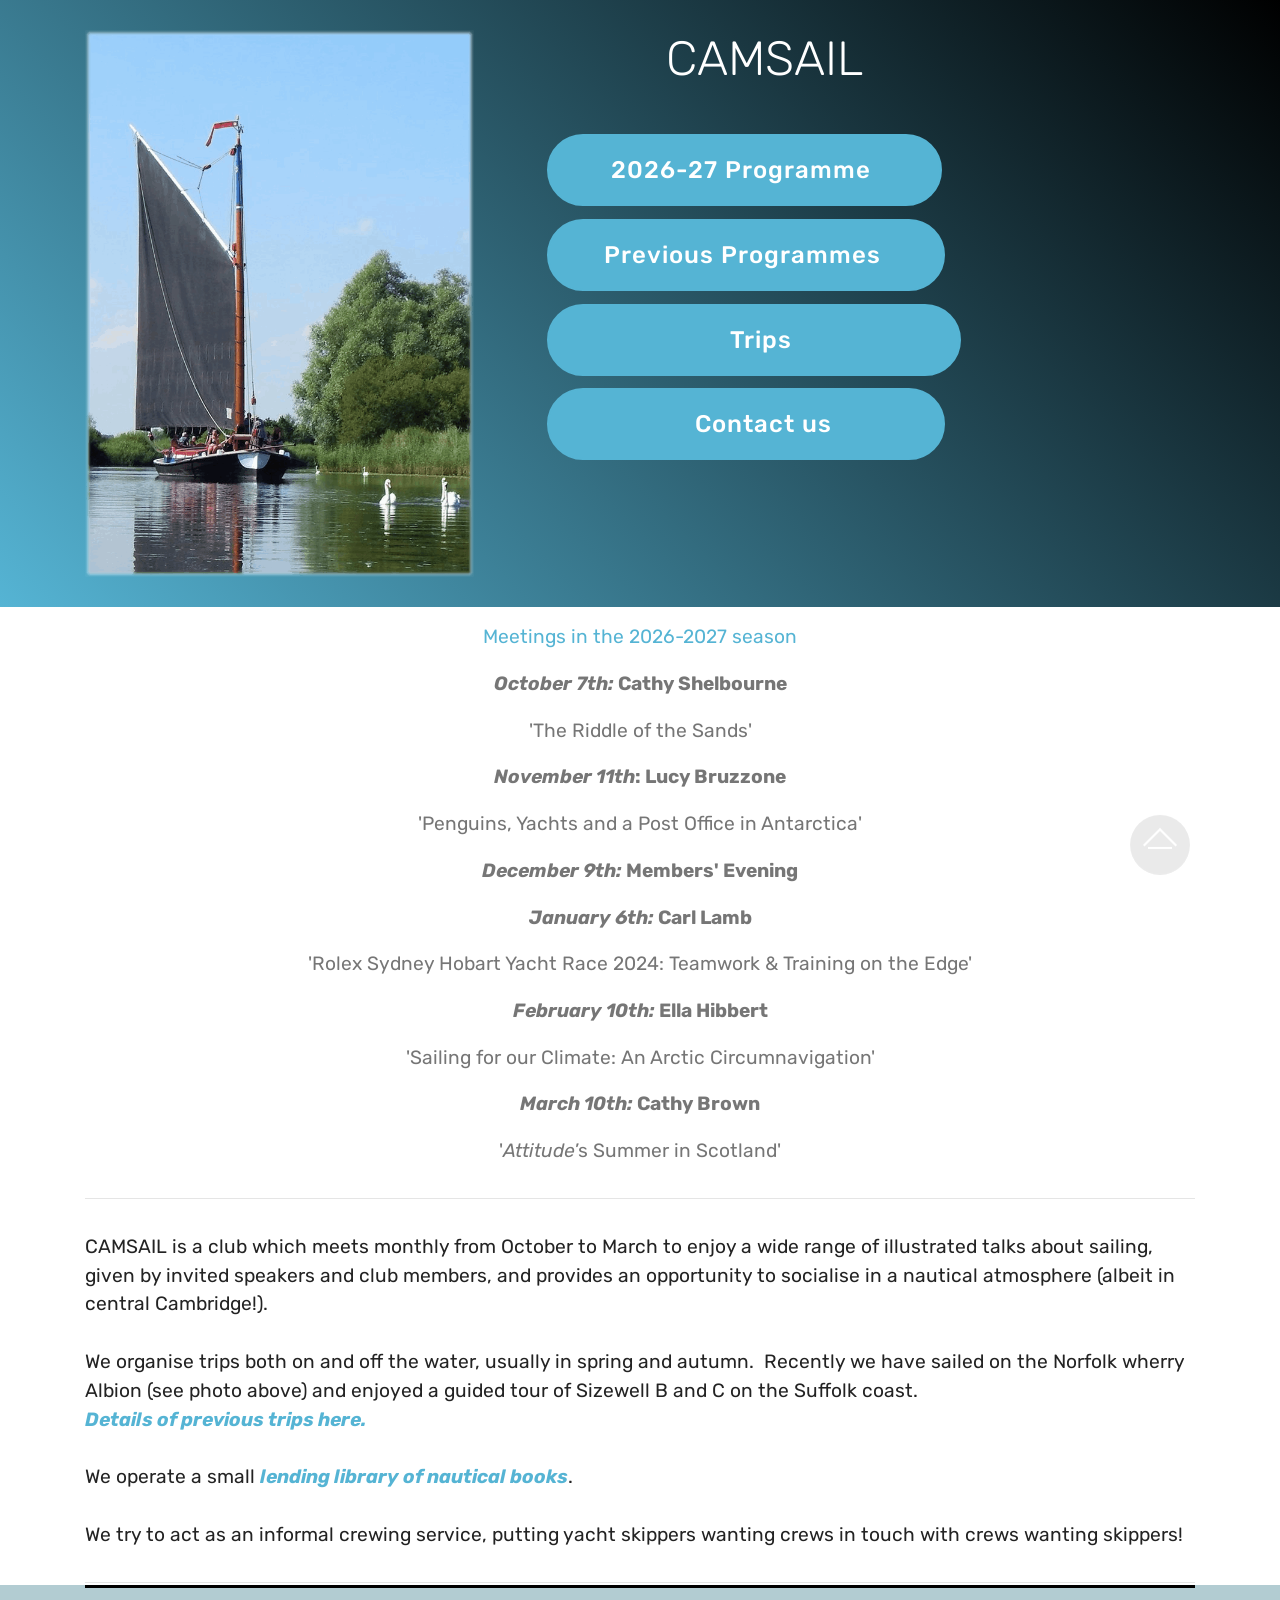
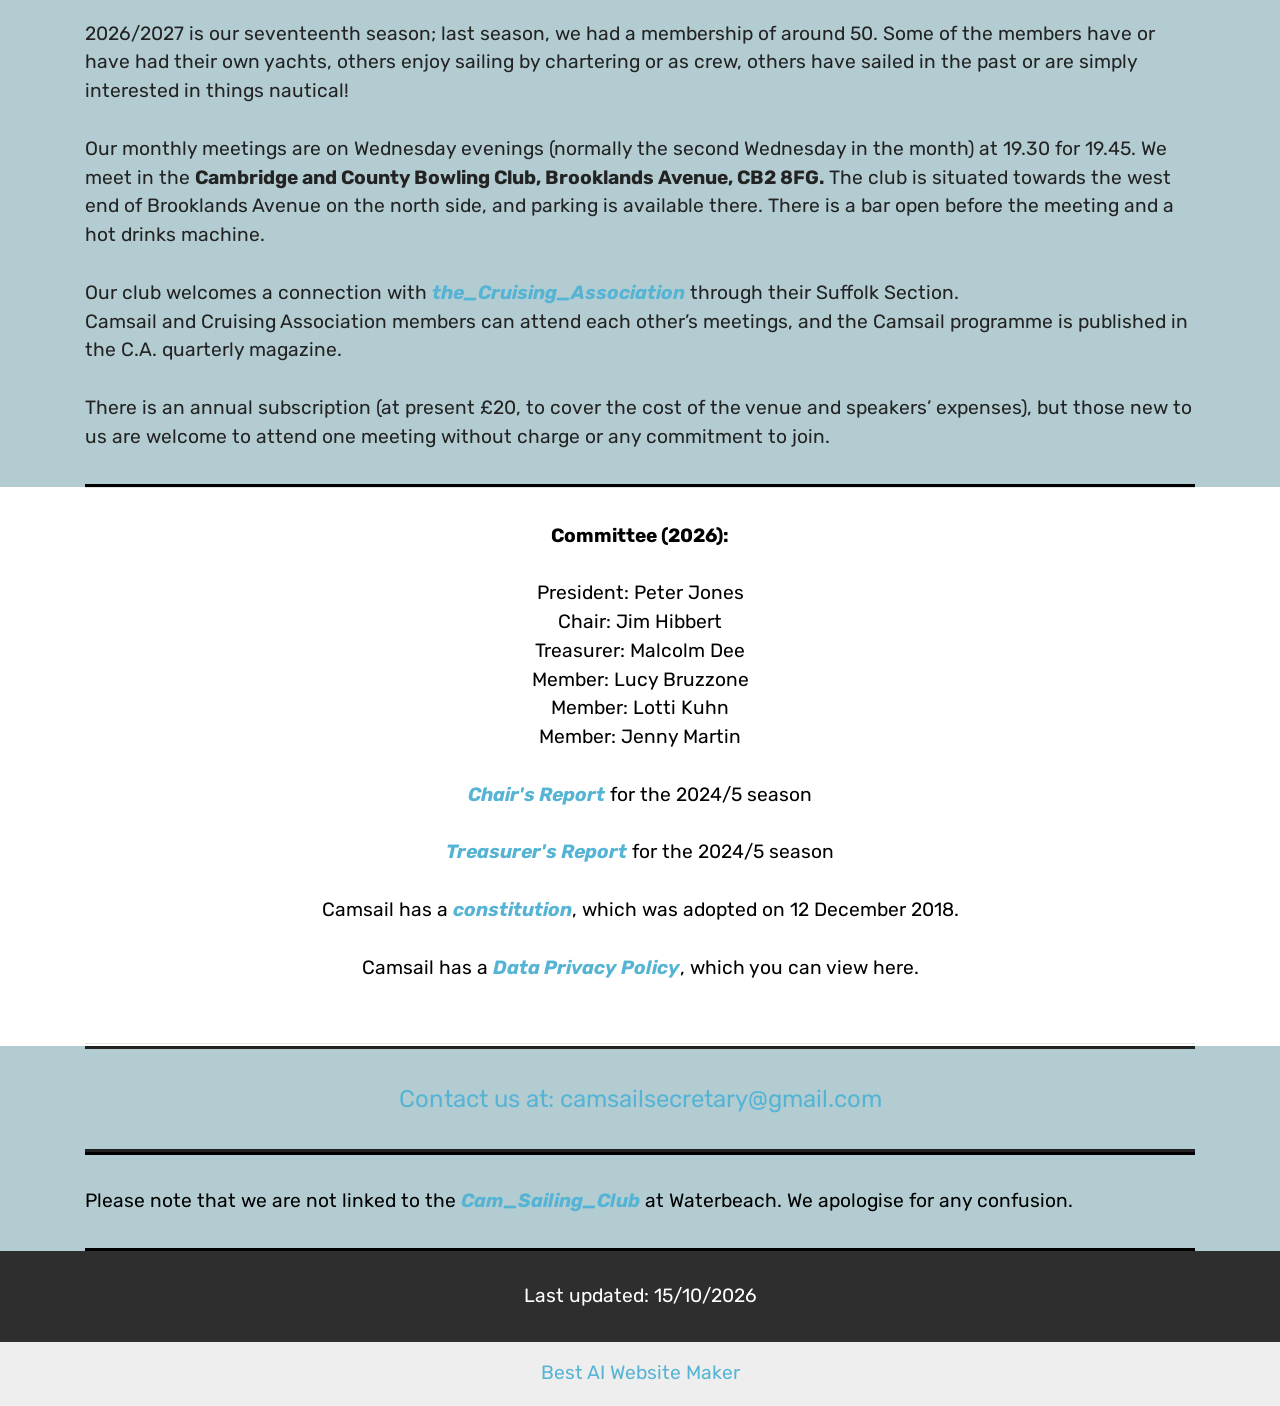
==== index.html @ d7993f11 "create github pages" ====
<!DOCTYPE html>
<html  >
<head>
  <!-- Site made with Mobirise Website Builder v6.1.12, https://mobirise.com -->
  <meta charset="UTF-8">
  <meta http-equiv="X-UA-Compatible" content="IE=edge">
  <meta name="generator" content="Mobirise v6.1.12, mobirise.com">
  <meta name="viewport" content="width=device-width, initial-scale=1, minimum-scale=1">
  <link rel="shortcut icon" href="assets/images/logo5.png" type="image/x-icon">
  <meta name="description" content="This is the home page for Camsail
Cambridge Meetings for Sailors
Monthly nautical speakers
Crewing Service in Cambridge">
  
  
  <title>Camsail</title>
  <link rel="stylesheet" href="assets/bootstrap/css/bootstrap.min.css">
  <link rel="stylesheet" href="assets/bootstrap/css/bootstrap-grid.min.css">
  <link rel="stylesheet" href="assets/bootstrap/css/bootstrap-reboot.min.css">
  <link rel="stylesheet" href="assets/tether/tether.min.css">
  <link rel="stylesheet" href="assets/theme/css/style.css">
  <link rel="preload" href="https://fonts.googleapis.com/css?family=Rubik:300,300i,400,400i,500,500i,700,700i,900,900i&display=swap" as="style" onload="this.onload=null;this.rel='stylesheet'">
  <noscript><link rel="stylesheet" href="https://fonts.googleapis.com/css?family=Rubik:300,300i,400,400i,500,500i,700,700i,900,900i&display=swap"></noscript>
  <link rel="preload" as="style" href="assets/mobirise/css/mbr-additional.css?v=s7CO1F"><link rel="stylesheet" href="assets/mobirise/css/mbr-additional.css?v=s7CO1F" type="text/css">

  
  
  
</head>
<body>
  
  <section class="header3 cid-qNM8kJwVD9" id="header3-0">

    

    

    <div class="container">
        <div class="media-container-row">
            <div class="mbr-figure" style="width: 65%;">
                <img src="assets/images/albion-647x910.png" alt="Mobirise" title="">
            </div>

            <div class="media-content">
                <h1 class="mbr-section-title mbr-white pb-3 mbr-fonts-style display-2">CAMSAIL&nbsp; &nbsp; &nbsp; &nbsp; &nbsp; &nbsp; &nbsp; &nbsp; &nbsp;</h1>
                
                <div class="mbr-section-text mbr-white pb-3 ">
                    
                </div>
                <div class="mbr-section-btn"><a class="btn btn-md btn-primary display-5" href="page2.html" target="_blank">&nbsp; 2026-27 Programme &nbsp;&nbsp;</a>  <a class="btn btn-md btn-primary display-5" href="page1.html" target="_blank">&nbsp;Previous Programmes&nbsp;&nbsp;</a> <a class="btn btn-md btn-primary display-5" href="page3.html" target="_blank">&nbsp; &nbsp; &nbsp; &nbsp; &nbsp; &nbsp; &nbsp; &nbsp; &nbsp; &nbsp;Trips&nbsp; &nbsp; &nbsp; &nbsp; &nbsp; &nbsp; &nbsp; &nbsp; &nbsp;</a>
                    <a class="btn btn-md btn-primary display-5" href="index.html#content9-1c">&nbsp; &nbsp; &nbsp; &nbsp; &nbsp; &nbsp; &nbsp; Contact us&nbsp; &nbsp; &nbsp; &nbsp; &nbsp;<br></a></div>
            </div>
        </div>
    </div>

</section>

<section class="mbr-section article content1 cid-qPcXF4MiW5" id="content1-s">
    
     

    <div class="container">
        <div class="media-container-row">
            <div class="mbr-text col-12 col-md-8 mbr-fonts-style display-7"><p><span style="font-size: 1.2rem;"><span style="font-size: 1.2rem;"><strong><em><a href="page2.html" class="text-primary" target="_blank">Meetings in the 2026-2027 season</a></em></strong></span></span></p><p><strong style="font-style: italic;">October 7th: </strong><strong>Cathy Shelbourne </strong></p><p>'The Riddle of the Sands'</p><p><strong style=""><em>November 11th</em>:</strong><em style="font-weight: bold;">&nbsp;</em><strong>Lucy Bruzzone</strong></p><p> 'Penguins, Yachts and&nbsp;<span style="font-size: 1.2rem;">a Post Office&nbsp;</span><span style="font-size: 1.2rem;">in Antarctica'</span></p><p><strong style="font-style: italic;">December 9th: </strong><strong>Members' Evening</strong></p><p><strong style="font-style: italic;">January 6th: </strong><strong>Carl Lamb </strong></p><p>'Rolex Sydney Hobart Yacht Race 2024:&nbsp;<span style="font-size: 1.2rem;">Teamwork &amp; Training on the Edge'</span></p><p><strong style="font-style: italic;">February 10th: </strong><strong>Ella Hibbert</strong></p><p> 'Sailing for our Climate:&nbsp;<span style="font-size: 1.2rem;">An Arctic Circumnavigation'</span></p><p><strong style="font-size: 1.2rem; font-style: italic;">March 10th: </strong><span style="font-size: 1.2rem;"><strong>Cathy Brown</strong></span></p><p><span style="font-size: 1.2rem;">'<em>Attitude</em>’s Summer in Scotland'</span></p><p></p></div>
        </div>
    </div>
</section>

<section class="mbr-section article content9 cid-qPzzVbzPk5" id="content9-12">
    
     

    <div class="container">
        <div class="inner-container" style="width: 100%;">
            <hr class="line" style="width: 100%;">
            <div class="section-text align-center mbr-fonts-style display-7">CAMSAIL is a club which meets monthly from October to March to enjoy a wide range of illustrated talks about sailing, given by invited speakers and club members, and provides an opportunity to socialise in a nautical atmosphere (albeit in central Cambridge!).<br><br>We organise trips both on and off the water, usually in spring and autumn.&nbsp; Recently we have sailed on the Norfolk wherry Albion (see photo above) and enjoyed a guided tour of Sizewell B and C on the Suffolk coast.<strong><br></strong><a href="page3.html" class="text-primary" target="_blank"><strong><em>Details of previous trips here.</em></strong></a><br><br>We operate a small <a href="assets/files/Books-2026startofseason.pdf" target="_blank" class="text-primary"><strong><em>lending library of nautical books</em></strong></a>.<br><br>We try to act as an informal crewing service, putting yacht skippers wanting crews in touch with crews wanting skippers!<br></div>
            <hr class="line" style="width: 100%;">
        </div>
        </div>
</section>

<section class="mbr-section article content9 cid-qPzASzwA2I" id="content9-16">
    
     

    <div class="container">
        <div class="inner-container" style="width: 100%;">
            <hr class="line" style="width: 100%;">
            <div class="section-text align-center mbr-fonts-style display-7">2026/2027 is our seventeenth season; last season, we had a membership of around 50. Some of the members have or have had their own yachts, others enjoy sailing by chartering or as crew, others have sailed in the past or are simply interested in things nautical!
<div><br>Our monthly meetings are on Wednesday evenings (normally the second Wednesday in the month) at 19.30 for 19.45. We meet in the <strong>Cambridge and County Bowling Club, Brooklands Avenue, CB2 8FG.</strong> The club is situated towards the west end of Brooklands Avenue on the north side, and parking is available there. There is a bar open before the meeting and a hot drinks machine.<br><br>Our club welcomes a connection with <a href="http://www.theca.org.uk" target="_blank"><strong><em>the_Cruising_Association</em></strong></a> through their Suffolk Section. </div><div>Camsail and Cruising Association members can attend each other’s meetings, and the Camsail programme is published in the C.A. quarterly magazine.<br><br>There is an annual subscription (at present £20, to cover the cost of the venue and speakers’ expenses), but those new to us are welcome to attend one meeting without charge or any commitment to join.</div></div>
            <hr class="line" style="width: 100%;">
        </div>
        </div>
</section>

<section class="mbr-section article content9 cid-qPzMWISWip" id="content9-1i">
    
     

    <div class="container">
        <div class="inner-container" style="width: 100%;">
            <hr class="line" style="width: 100%;">
            <div class="section-text align-center mbr-fonts-style display-7"><strong>Committee (2026):</strong><br><strong><br></strong><div>President: Peter Jones</div><div>Chair: Jim Hibbert</div><div><span style="font-size: 1.2rem;">Treasurer: Malcolm Dee</span></div><div><span style="font-size: 1.2rem;">Member: Lucy Bruzzone</span></div><div>Member: Lotti Kuhn</div><div>Member: Jenny Martin</div><br><div><a href="assets/files/Camsail-ChairmansReport2024_5.pdf" target="_blank" class="text-primary"><em><strong>Chair's Report</strong></em></a> for the 2024/5 season</div><br><div><a href="assets/files/Camsail-accounts2024_5.pdf" target="_blank" class="text-primary"><em><strong>Treasurer's Report</strong></em></a> for the 2024/5 season</div><div><br>Camsail has a&nbsp;<a href="assets/files/Camsail-Constitution_adopted2024.pdf" target="_blank" class="text-primary"><strong><em>constitution</em></strong></a>, which was adopted on 12 December 2018.</div><br><div>Camsail has a <a href="assets/files/DATA-PRIVACYPOLICYv4.pdf" class="text-primary" target="_blank"><strong><em>Data Privacy Policy</em></strong></a>, which you can view here.</div><div><br></div></div>
            <hr class="line" style="width: 100%;">
        </div>
        </div>
</section>

<section class="mbr-section article content9 cid-qPzNKecyXS" id="content9-1j">
    
     

    <div class="container">
        <div class="inner-container" style="width: 100%;">
            <hr class="line" style="width: 100%;">
            <div class="section-text align-center mbr-fonts-style display-5"><a href="mailto:camsailsecretar@gmail.com" class="text-primary">Contact us at: camsailsecretary@gmail.com</a></div>
            <hr class="line" style="width: 100%;">
        </div>
        </div>
</section>

<section class="mbr-section article content9 cid-qPzBOoTz1A" id="content9-1c">
    
     

    <div class="container">
        <div class="inner-container" style="width: 100%;">
            <hr class="line" style="width: 100%;">
            <div class="section-text align-center mbr-fonts-style display-7"><a href="http://www.camsailingclub.org.uk/" target="_blank" class="text-black"></a><a href="http://www.camsailingclub.org.uk/" target="_blank" class="text-black">Please note that we are not linked to the </a><a href="http://www.camsailingclub.org.uk/" target="_blank"><strong><em>Cam_Sailing_Club</em></strong></a><a href="http://www.camsailingclub.org.uk/" target="_blank" class="text-black"> at Waterbeach. We apologise for any confusion.</a></div>
            <hr class="line" style="width: 100%;">
        </div>
        </div>
</section>

<section once="footers" class="cid-vxpppzMxOb" id="footer6-2l">

    

    

    <div class="container">
        <div class="media-container-row align-center mbr-white">
            <div class="col-12">
                <p class="mbr-text mb-0 mbr-fonts-style display-7">Last updated: 15/10/2026</p>
            </div>
        </div>
    </div>
</section><section class="display-7" style="padding: 0;align-items: center;justify-content: center;flex-wrap: wrap;    align-content: center;display: flex;position: relative;height: 4rem;"><a href="https://mobiri.se/" style="flex: 1 1;height: 4rem;position: absolute;width: 100%;z-index: 1;"><img alt="" style="height: 4rem;" src="[data-uri]"></a><p style="margin: 0;text-align: center;" class="display-7">&#8204;</p><a style="z-index:1" href="https://mobirise.com/builder/ai-website-maker.html">Best AI Website Maker</a></section><script src="assets/popper/popper.min.js"></script>  <script src="assets/web/assets/jquery/jquery.min.js"></script>  <script src="assets/bootstrap/js/bootstrap.min.js"></script>  <script src="assets/tether/tether.min.js"></script>  <script src="assets/smoothscroll/smooth-scroll.js"></script>  <script src="assets/theme/js/script.js"></script>  
  
  
 <div id="scrollToTop" class="scrollToTop mbr-arrow-up"><a style="text-align: center;"><i class="mbr-arrow-up-icon mbr-arrow-up-icon-cm cm-icon cm-icon-smallarrow-up"></i></a></div>
  </body>
</html>
---- assets/theme/css/style.css ----
.engine {
	position: absolute;
	text-indent: -2400px;
	text-align: center;
	padding: 0;
	top: 0;
	left: -2400px;
}/*!
 * Mobirise v4 theme (https://mobirise.com/)
 * Copyright 2017 Mobirise
 */
section {
  background-color: #eeeeee;
}

.form-control:focus {
  box-shadow: none;
}

:focus {
  outline: none;
}

body {
  font-style: normal;
  line-height: 1.5;
}

section,
.container,
.container-fluid {
  position: relative;
  word-wrap: break-word;
}

a.mbr-iconfont:hover {
  text-decoration: none;
}

.article .lead p,
.article .lead ul,
.article .lead ol,
.article .lead pre,
.article .lead blockquote {
  margin-bottom: 0;
}

ul,
ol,
pre,
blockquote {
  margin-bottom: 2.3125rem;
}

pre {
  background: #f4f4f4;
  padding: 10px 24px;
  white-space: pre-wrap;
}

.inactive {
  -webkit-user-select: none;
  -moz-user-select: none;
  -ms-user-select: none;
  user-select: none;
  pointer-events: none;
  -webkit-user-drag: none;
  user-drag: none;
}

.mbr-section__comments .row {
  justify-content: center;
  -webkit-justify-content: center;
}

a {
  font-style: normal;
  font-weight: 400;
  cursor: pointer;
}

a, a:hover {
  text-decoration: none;
}

figure {
  margin-bottom: 0;
}

body {
  color: #232323;
}

h1,
h2,
h3,
h4,
h5,
h6,
.h1,
.h2,
.h3,
.h4,
.h5,
.h6,
.display-1,
.display-2,
.display-3,
.display-4 {
  line-height: 1;
  word-break: break-word;
  word-wrap: break-word;
}

.mbr-section-title {
  font-style: normal;
  line-height: 1.2;
}

.mbr-section-subtitle {
  line-height: 1.3;
}

.mbr-text {
  font-style: normal;
  line-height: 1.6;
}

b,
strong {
  font-weight: bold;
}

blockquote {
  padding: 10px 0 10px 20px;
  position: relative;
  border-left: 2px solid;
  border-color: #ff3366;
}

input:-webkit-autofill, input:-webkit-autofill:hover, input:-webkit-autofill:focus, input:-webkit-autofill:active {
  transition-delay: 9999s;
  transition-property: background-color, color;
}

textarea[type='hidden'] {
  display: none;
}

body {
  position: relative;
}

section {
  background-position: 50% 50%;
  background-repeat: no-repeat;
  background-size: cover;
}

section .mbr-background-video,
section .mbr-background-video-preview {
  position: absolute;
  bottom: 0;
  left: 0;
  right: 0;
  top: 0;
}

.hidden {
  visibility: hidden;
}

.mbr-z-index20 {
  z-index: 20;
}

/*! Base colors */
.mbr-white {
  color: #ffffff;
}

.mbr-black {
  color: #000000;
}

.mbr-bg-white {
  background-color: #ffffff;
}

.mbr-bg-black {
  background-color: #000000;
}

/*! Text-aligns */
.align-left {
  text-align: left;
}

.align-center {
  text-align: center;
}

.align-right {
  text-align: right;
}

@media (max-width: 767px) {
  .align-left,
  .align-center,
  .align-right,
  .mbr-section-btn,
  .mbr-section-title {
    text-align: center;
  }
}

/*! Font-weight  */
.mbr-light {
  font-weight: 300;
}

.mbr-regular {
  font-weight: 400;
}

.mbr-semibold {
  font-weight: 500;
}

.mbr-bold {
  font-weight: 700;
}

/*! Media  */
.media-size-item {
  -moz-flex: 1 1 auto;
  -o-flex: 1 1 auto;
  flex: 1 1 auto;
}

.media-content {
  flex-basis: 100%;
}

.media-container-row {
  display: flex;
  flex-direction: row;
  flex-wrap: wrap;
  justify-content: center;
  align-content: center;
  align-items: start;
}

.media-container-row .media-size-item {
  width: 400px;
}

.media-container-column {
  display: flex;
  flex-direction: column;
  flex-wrap: wrap;
  justify-content: center;
  align-content: center;
  align-items: stretch;
}

.media-container-column > * {
  width: 100%;
}

@media (min-width: 992px) {
  .media-container-row {
    flex-wrap: nowrap;
  }
}

figure {
  overflow: hidden;
}

figure[mbr-media-size] {
  transition: width 0.1s;
}

.mbr-figure img,
.mbr-figure iframe {
  display: block;
  width: 100%;
}

.card {
  background-color: transparent;
  border: none;
}

.card-box {
  width: 100%;
}

.card-img {
  text-align: center;
  flex-shrink: 0;
  -webkit-flex-shrink: 0;
}

.media {
  max-width: 100%;
  margin: 0 auto;
}

.mbr-figure {
  -ms-grid-row-align: center;
  align-self: center;
}

.media-container > div {
  max-width: 100%;
}

.mbr-figure img,
.card-img img {
  width: 100%;
}

@media (max-width: 991px) {
  .media-size-item {
    width: auto !important;
  }
  .media {
    width: auto;
  }
  .mbr-figure {
    width: 100% !important;
  }
}

/*! Buttons */
.btn {
  font-weight: 500;
  border-width: 2px;
  font-style: normal;
  letter-spacing: 1px;
  margin: .4rem .8rem;
  white-space: normal;
  transition: all .3s ease-in-out;
  display: inline-flex;
  align-items: center;
  justify-content: center;
  word-break: break-word;
  -webkit-align-items: center;
  -webkit-justify-content: center;
  display: -webkit-inline-flex;
}

.btn-sm {
  font-weight: 500;
  letter-spacing: 1px;
  transition: all .3s ease-in-out;
}

.btn-md {
  font-weight: 500;
  letter-spacing: 1px;
  margin: .4rem .8rem !important;
  transition: all .3s ease-in-out;
}

.btn-lg {
  font-weight: 500;
  letter-spacing: 1px;
  margin: .4rem .8rem !important;
  transition: all .3s ease-in-out;
}

.mbr-section-btn {
  margin-left: -0.25rem;
  margin-right: -0.25rem;
  font-size: 0;
}

nav .mbr-section-btn {
  margin-left: 0rem;
  margin-right: 0rem;
}

.btn-form {
  border-radius: 0;
}

.btn-form:hover {
  cursor: pointer;
}

/*! Btn icon margin */
.btn .mbr-iconfont,
.btn.btn-sm .mbr-iconfont {
  cursor: pointer;
  margin-right: 0.5rem;
}

.btn.btn-md .mbr-iconfont,
.btn.btn-md .mbr-iconfont {
  margin-right: 0.8rem;
}

.mbr-regular {
  font-weight: 400;
}

.mbr-semibold {
  font-weight: 500;
}

.mbr-bold {
  font-weight: 700;
}

[type='submit'] {
  -webkit-appearance: none;
}

/*! Full-screen */
.mbr-fullscreen .mbr-overlay {
  min-height: 100vh;
}

.mbr-fullscreen {
  display: flex;
  display: -moz-flex;
  display: -ms-flex;
  display: -o-flex;
  align-items: center;
  -webkit-align-items: center;
  min-height: 100vh;
  padding-top: 3rem;
  padding-bottom: 3rem;
}

/*! Map */
.map {
  height: 25rem;
  position: relative;
}

.map iframe {
  width: 100%;
  height: 100%;
}

.mbr-overlay {
  background-color: #000;
  bottom: 0;
  left: 0;
  opacity: .5;
  position: absolute;
  right: 0;
  top: 0;
  z-index: 0;
  pointer-events: none;
}

/* Form */
blockquote {
  font-style: italic;
  padding: 10px 0 10px 20px;
  font-size: 1.09rem;
  position: relative;
  border-width: 3px;
}

.form-control {
  background-color: #f5f5f5;
  box-shadow: none;
  color: #565656;
  line-height: 1.43;
  min-height: 3.5em;
  padding: 1.07em .5em;
}

.form-control, .form-control:focus {
  border: 1px solid #e8e8e8;
}

.form-active .form-control:invalid {
  border-color: red;
}

.form-control-label {
  position: relative;
  cursor: pointer;
  margin-bottom: .357em;
  padding: 0;
}

.alert {
  color: #ffffff;
  border-radius: 0;
  border: 0;
  font-size: .875rem;
  line-height: 1.5;
  margin-bottom: 1.875rem;
  padding: 1.25rem;
  position: relative;
}

.alert.alert-form::after {
  background-color: inherit;
  bottom: -7px;
  content: "";
  display: block;
  height: 14px;
  left: 50%;
  margin-left: -7px;
  position: absolute;
  transform: rotate(45deg);
  width: 14px;
  -webkit-transform: rotate(45deg);
}

.form-asterisk {
  font-family: initial;
  position: absolute;
  top: -2px;
  font-weight: normal;
}

/*! Scroll to top arrow */
#scrollToTop a i:before {
  content: '';
  position: absolute;
  height: 40%;
  top: 25%;
  background: #fff;
  width: 2px;
  left: calc(50% - 1px);
}

#scrollToTop a i:after {
  content: '';
  position: absolute;
  display: block;
  border-top: 2px solid #fff;
  border-right: 2px solid #fff;
  width: 40%;
  height: 40%;
  left: 30%;
  bottom: 30%;
  transform: rotate(135deg);
  -webkit-transform: rotate(135deg);
}

.mbr-arrow-up {
  bottom: 25px;
  right: 90px;
  position: fixed;
  text-align: right;
  z-index: 5000;
  color: #ffffff;
  font-size: 32px;
  transform: rotate(180deg);
  -webkit-transform: rotate(180deg);
}

.mbr-arrow-up a {
  background: rgba(0, 0, 0, 0.2);
  border-radius: 3px;
  color: #fff;
  display: inline-block;
  height: 60px;
  width: 60px;
  outline-style: none !important;
  position: relative;
  text-decoration: none;
  transition: all 0.3s ease-in-out;
  cursor: pointer;
  text-align: center;
}

.mbr-arrow-up a:hover {
  background-color: rgba(0, 0, 0, 0.4);
}

.mbr-arrow-up a i {
  line-height: 60px;
}

.mbr-arrow-up-icon {
  display: block;
  color: #fff;
}

.mbr-arrow-up-icon::before {
  content: '\203a';
  display: inline-block;
  font-family: serif;
  font-size: 32px;
  line-height: 1;
  font-style: normal;
  position: relative;
  top: 6px;
  left: -4px;
  -webkit-transform: rotate(-90deg);
  transform: rotate(-90deg);
}

/*! Arrow Down */
.mbr-arrow {
  position: absolute;
  bottom: 45px;
  left: 50%;
  width: 60px;
  height: 60px;
  cursor: pointer;
  background-color: rgba(80, 80, 80, 0.5);
  border-radius: 50%;
  -webkit-transform: translateX(-50%);
  transform: translateX(-50%);
}

.mbr-arrow > a {
  display: inline-block;
  text-decoration: none;
  outline-style: none;
  -webkit-animation: arrowdown 1.7s ease-in-out infinite;
  animation: arrowdown 1.7s ease-in-out infinite;
}

.mbr-arrow > a > i {
  position: absolute;
  top: -2px;
  left: 15px;
  font-size: 2rem;
}

@keyframes arrowdown {
  0% {
    transform: translateY(0px);
    -webkit-transform: translateY(0px);
  }
  50% {
    transform: translateY(-5px);
    -webkit-transform: translateY(-5px);
  }
  100% {
    transform: translateY(0px);
    -webkit-transform: translateY(0px);
  }
}

@-webkit-keyframes arrowdown {
  0% {
    transform: translateY(0px);
    -webkit-transform: translateY(0px);
  }
  50% {
    transform: translateY(-5px);
    -webkit-transform: translateY(-5px);
  }
  100% {
    transform: translateY(0px);
    -webkit-transform: translateY(0px);
  }
}

@media (max-width: 500px) {
  .mbr-arrow-up {
    left: 50%;
    right: auto;
    transform: translateX(-50%) rotate(180deg);
    -webkit-transform: translateX(-50%) rotate(180deg);
  }
}

/*Gradients animation*/
@keyframes gradient-animation {
  from {
    background-position: 0% 100%;
    -webkit-animation-timing-function: ease-in-out;
            animation-timing-function: ease-in-out;
  }
  to {
    background-position: 100% 0%;
    -webkit-animation-timing-function: ease-in-out;
            animation-timing-function: ease-in-out;
  }
}

@-webkit-keyframes gradient-animation {
  from {
    background-position: 0% 100%;
    -webkit-animation-timing-function: ease-in-out;
            animation-timing-function: ease-in-out;
  }
  to {
    background-position: 100% 0%;
    -webkit-animation-timing-function: ease-in-out;
            animation-timing-function: ease-in-out;
  }
}

.bg-gradient {
  background-size: 200% 200%;
  animation: gradient-animation 5s infinite alternate;
  -webkit-animation: gradient-animation 5s infinite alternate;
}

.menu .navbar-brand {
  display: -webkit-flex;
}

.menu .navbar-brand span {
  display: flex;
  display: -webkit-flex;
}

.menu .navbar-brand .navbar-caption-wrap {
  display: -webkit-flex;
}

.menu .navbar-brand .navbar-logo img {
  display: -webkit-flex;
}

@media (min-width: 768px) and (max-width: 1023px) {
  .menu .navbar-toggleable-sm .navbar-nav {
    display: -ms-flexbox;
  }
}

@media (max-width: 1023px) {
  .menu .navbar-collapse {
    max-height: 93.5vh;
  }
  .menu .navbar-collapse.show {
    overflow: auto;
  }
}

@media (min-width: 1024px) {
  .menu .navbar-nav.nav-dropdown {
    display: -webkit-flex;
  }
  .menu .navbar-toggleable-sm .navbar-collapse {
    display: -webkit-flex !important;
  }
  .menu .collapsed .navbar-collapse {
    max-height: 93.5vh;
  }
  .menu .collapsed .navbar-collapse.show {
    overflow: auto;
  }
}

@media (max-width: 767px) {
  .menu .navbar-collapse {
    max-height: 80vh;
  }
}

/* Others*/
.note-check a[data-value=Rubik] {
  font-style: normal;
}

.mbr-arrow a {
  color: #ffffff;
}

@media (max-width: 767px) {
  .mbr-arrow {
    display: none;
  }
}

.navbar {
  display: -webkit-flex;
  -webkit-flex-wrap: wrap;
  -webkit-align-items: center;
  -webkit-justify-content: space-between;
}

.navbar-collapse {
  -webkit-flex-basis: 100%;
  -webkit-flex-grow: 1;
  -webkit-align-items: center;
}

.nav-dropdown .link {
  padding: 0.667em 1.667em !important;
  margin: 0 !important;
}

.nav {
  display: -webkit-flex;
  -webkit-flex-wrap: wrap;
}

.row {
  display: -webkit-flex;
  -webkit-flex-wrap: wrap;
}

.justify-content-center {
  -webkit-justify-content: center;
}

.form-inline {
  display: -webkit-flex;
  -webkit-align-items: center;
}

.card-wrapper {
  -webkit-flex: 1;
}

.carousel-control {
  z-index: 10;
  display: -webkit-flex;
  -webkit-align-items: center;
  -webkit-justify-content: center;
}

.carousel-controls {
  display: -webkit-flex;
}

.media {
  display: -webkit-flex;
}

.form-group:focus {
  outline: none;
}

.jq-selectbox__select {
  padding: 1.07em 0.5em;
  position: absolute;
  top: 0;
  left: 0;
  width: 100%;
}

.jq-selectbox__dropdown {
  position: absolute;
  top: 100%;
  left: 0 !important;
  width: 100% !important;
}

.jq-selectbox__trigger-arrow {
  -webkit-transform: translateY(-50%);
          transform: translateY(-50%);
}

.jq-selectbox li {
  padding: 1.07em 0.5em;
}

input[type='range'] {
  padding-left: 0 !important;
  padding-right: 0 !important;
}

.modal-dialog,
.modal-content {
  height: 100%;
}

.modal-dialog .carousel-inner {
  height: calc(100vh - 1.75rem);
}

@media (max-width: 575px) {
  .modal-dialog .carousel-inner {
    height: calc(100vh - 1rem);
  }
}

.carousel-item {
  text-align: center;
}

.carousel-item img {
  margin: auto;
}

.navbar-toggler {
  align-self: flex-start;
  padding: 0.25rem 0.75rem;
  font-size: 1.25rem;
  line-height: 1;
  background: transparent;
  border: 1px solid transparent;
  border-radius: 0.25rem;
}

.navbar-toggler:focus,
.navbar-toggler:hover {
  text-decoration: none;
}

.navbar-toggler-icon {
  display: inline-block;
  width: 1.5em;
  height: 1.5em;
  vertical-align: middle;
  content: '';
  background: no-repeat center center;
  background-size: 100% 100%;
}

.navbar-toggler-left {
  position: absolute;
  left: 1rem;
}

.navbar-toggler-right {
  position: absolute;
  right: 1rem;
}

@media (max-width: 575px) {
  .navbar-toggleable .navbar-nav .dropdown-menu {
    position: static;
    float: none;
  }
  .navbar-toggleable > .container {
    padding-right: 0;
    padding-left: 0;
  }
}

@media (min-width: 576px) {
  .navbar-toggleable {
    flex-direction: row;
    flex-wrap: nowrap;
    align-items: center;
  }
  .navbar-toggleable .navbar-nav {
    flex-direction: row;
  }
  .navbar-toggleable .navbar-nav .nav-link {
    padding-right: 0.5rem;
    padding-left: 0.5rem;
  }
  .navbar-toggleable > .container {
    display: flex;
    flex-wrap: nowrap;
    align-items: center;
  }
  .navbar-toggleable .navbar-collapse {
    display: flex !important;
    width: 100%;
  }
  .navbar-toggleable .navbar-toggler {
    display: none;
  }
}

@media (max-width: 767px) {
  .navbar-toggleable-sm .navbar-nav .dropdown-menu {
    position: static;
    float: none;
  }
  .navbar-toggleable-sm > .container {
    padding-right: 0;
    padding-left: 0;
  }
}

@media (min-width: 768px) {
  .navbar-toggleable-sm {
    flex-direction: row;
    flex-wrap: nowrap;
    align-items: center;
  }
  .navbar-toggleable-sm .navbar-nav {
    flex-direction: row;
  }
  .navbar-toggleable-sm .navbar-nav .nav-link {
    padding-right: 0.5rem;
    padding-left: 0.5rem;
  }
  .navbar-toggleable-sm > .container {
    display: flex;
    flex-wrap: nowrap;
    align-items: center;
  }
  .navbar-toggleable-sm .navbar-collapse {
    display: none;
    width: 100%;
  }
  .navbar-toggleable-sm .navbar-toggler {
    display: none;
  }
}

@media (max-width: 1023px) {
  .navbar-toggleable-md .navbar-nav .dropdown-menu {
    position: static;
    float: none;
  }
  .navbar-toggleable-md > .container {
    padding-right: 0;
    padding-left: 0;
  }
}

@media (min-width: 1024px) {
  .navbar-toggleable-md {
    flex-direction: row;
    flex-wrap: nowrap;
    align-items: center;
  }
  .navbar-toggleable-md .navbar-nav {
    flex-direction: row;
  }
  .navbar-toggleable-md .navbar-nav .nav-link {
    padding-right: 0.5rem;
    padding-left: 0.5rem;
  }
  .navbar-toggleable-md > .container {
    display: flex;
    flex-wrap: nowrap;
    align-items: center;
  }
  .navbar-toggleable-md .navbar-collapse {
    display: flex !important;
    width: 100%;
  }
  .navbar-toggleable-md .navbar-toggler {
    display: none;
  }
}

@media (max-width: 1199px) {
  .navbar-toggleable-lg .navbar-nav .dropdown-menu {
    position: static;
    float: none;
  }
  .navbar-toggleable-lg > .container {
    padding-right: 0;
    padding-left: 0;
  }
}

@media (min-width: 1200px) {
  .navbar-toggleable-lg {
    flex-direction: row;
    flex-wrap: nowrap;
    align-items: center;
  }
  .navbar-toggleable-lg .navbar-nav {
    flex-direction: row;
  }
  .navbar-toggleable-lg .navbar-nav .nav-link {
    padding-right: 0.5rem;
    padding-left: 0.5rem;
  }
  .navbar-toggleable-lg > .container {
    display: flex;
    flex-wrap: nowrap;
    align-items: center;
  }
  .navbar-toggleable-lg .navbar-collapse {
    display: flex !important;
    width: 100%;
  }
  .navbar-toggleable-lg .navbar-toggler {
    display: none;
  }
}

.navbar-toggleable-xl {
  flex-direction: row;
  flex-wrap: nowrap;
  align-items: center;
}

.navbar-toggleable-xl .navbar-nav .dropdown-menu {
  position: static;
  float: none;
}

.navbar-toggleable-xl > .container {
  padding-right: 0;
  padding-left: 0;
}

.navbar-toggleable-xl .navbar-nav {
  flex-direction: row;
}

.navbar-toggleable-xl .navbar-nav .nav-link {
  padding-right: 0.5rem;
  padding-left: 0.5rem;
}

.navbar-toggleable-xl > .container {
  display: flex;
  flex-wrap: nowrap;
  align-items: center;
}

.navbar-toggleable-xl .navbar-collapse {
  display: flex !important;
  width: 100%;
}

.navbar-toggleable-xl .navbar-toggler {
  display: none;
}

.card-img {
  width: auto;
}

.menu .navbar.collapsed:not(.beta-menu) {
  flex-direction: column;
}

.carousel-item.active,
.carousel-item-next,
.carousel-item-prev {
  display: flex;
}

.note-air-layout .dropup .dropdown-menu,
.note-air-layout .navbar-fixed-bottom .dropdown .dropdown-menu {
  bottom: initial !important;
}

html,
body {
  height: auto;
  min-height: 100vh;
}

.dropup .dropdown-toggle::after {
  display: none;
}
---- assets/mobirise/css/mbr-additional.css ----
body {
  font-family: Rubik;
}
.display-1 {
  font-family: 'Rubik', sans-serif;
  font-size: 5.2rem;
  font-display: swap;
}
.display-1 > .mbr-iconfont {
  font-size: 8.32rem;
}
.display-2 {
  font-family: 'Rubik', sans-serif;
  font-size: 3rem;
  font-display: swap;
}
.display-2 > .mbr-iconfont {
  font-size: 4.8rem;
}
.display-4 {
  font-family: 'Rubik', sans-serif;
  font-size: 1rem;
  font-display: swap;
}
.display-4 > .mbr-iconfont {
  font-size: 1.6rem;
}
.display-5 {
  font-family: 'Rubik', sans-serif;
  font-size: 1.5rem;
  font-display: swap;
}
.display-5 > .mbr-iconfont {
  font-size: 2.4rem;
}
.display-7 {
  font-family: 'Rubik', sans-serif;
  font-size: 1.2rem;
  font-display: swap;
}
.display-7 > .mbr-iconfont {
  font-size: 1.92rem;
}
/* ---- Fluid typography for mobile devices ---- */
/* 1.4 - font scale ratio ( bootstrap == 1.42857 ) */
/* 100vw - current viewport width */
/* (48 - 20)  48 == 48rem == 768px, 20 == 20rem == 320px(minimal supported viewport) */
/* 0.65 - min scale variable, may vary */
@media (max-width: 768px) {
  .display-1 {
    font-size: 4.16rem;
    font-size: calc( 2.4699999999999998rem + (5.2 - 2.4699999999999998) * ((100vw - 20rem) / (48 - 20)));
    line-height: calc( 1.4 * (2.4699999999999998rem + (5.2 - 2.4699999999999998) * ((100vw - 20rem) / (48 - 20))));
  }
  .display-2 {
    font-size: 2.4rem;
    font-size: calc( 1.7rem + (3 - 1.7) * ((100vw - 20rem) / (48 - 20)));
    line-height: calc( 1.4 * (1.7rem + (3 - 1.7) * ((100vw - 20rem) / (48 - 20))));
  }
  .display-4 {
    font-size: 0.8rem;
    font-size: calc( 1rem + (1 - 1) * ((100vw - 20rem) / (48 - 20)));
    line-height: calc( 1.4 * (1rem + (1 - 1) * ((100vw - 20rem) / (48 - 20))));
  }
  .display-5 {
    font-size: 1.2rem;
    font-size: calc( 1.175rem + (1.5 - 1.175) * ((100vw - 20rem) / (48 - 20)));
    line-height: calc( 1.4 * (1.175rem + (1.5 - 1.175) * ((100vw - 20rem) / (48 - 20))));
  }
}
/* Buttons */
.btn {
  padding: 1rem 3rem;
  border-radius: 3px;
}
.btn-sm {
  padding: 0.6rem 1.5rem;
  border-radius: 3px;
}
.btn-md {
  padding: 1rem 3rem;
  border-radius: 3px;
}
.btn-lg {
  padding: 1.2rem 3.2rem;
  border-radius: 3px;
}
.bg-primary {
  background-color: #55b4d4 !important;
}
.bg-success {
  background-color: #f7ed4a !important;
}
.bg-info {
  background-color: #82786e !important;
}
.bg-warning {
  background-color: #879a9f !important;
}
.bg-danger {
  background-color: #b1a374 !important;
}
.btn-primary,
.btn-primary:active {
  background-color: #55b4d4 !important;
  border-color: #55b4d4 !important;
  color: #ffffff !important;
}
.btn-primary:hover,
.btn-primary:focus,
.btn-primary.focus,
.btn-primary.active {
  color: #ffffff !important;
  background-color: #2d8fb0 !important;
  border-color: #2d8fb0 !important;
}
.btn-primary.disabled,
.btn-primary:disabled {
  color: #ffffff !important;
  background-color: #2d8fb0 !important;
  border-color: #2d8fb0 !important;
}
.btn-secondary,
.btn-secondary:active {
  background-color: #ff3366 !important;
  border-color: #ff3366 !important;
  color: #ffffff !important;
}
.btn-secondary:hover,
.btn-secondary:focus,
.btn-secondary.focus,
.btn-secondary.active {
  color: #ffffff !important;
  background-color: #e50039 !important;
  border-color: #e50039 !important;
}
.btn-secondary.disabled,
.btn-secondary:disabled {
  color: #ffffff !important;
  background-color: #e50039 !important;
  border-color: #e50039 !important;
}
.btn-info,
.btn-info:active {
  background-color: #82786e !important;
  border-color: #82786e !important;
  color: #ffffff !important;
}
.btn-info:hover,
.btn-info:focus,
.btn-info.focus,
.btn-info.active {
  color: #ffffff !important;
  background-color: #59524b !important;
  border-color: #59524b !important;
}
.btn-info.disabled,
.btn-info:disabled {
  color: #ffffff !important;
  background-color: #59524b !important;
  border-color: #59524b !important;
}
.btn-success,
.btn-success:active {
  background-color: #f7ed4a !important;
  border-color: #f7ed4a !important;
  color: #3f3c03 !important;
}
.btn-success:hover,
.btn-success:focus,
.btn-success.focus,
.btn-success.active {
  color: #3f3c03 !important;
  background-color: #eadd0a !important;
  border-color: #eadd0a !important;
}
.btn-success.disabled,
.btn-success:disabled {
  color: #3f3c03 !important;
  background-color: #eadd0a !important;
  border-color: #eadd0a !important;
}
.btn-warning,
.btn-warning:active {
  background-color: #879a9f !important;
  border-color: #879a9f !important;
  color: #ffffff !important;
}
.btn-warning:hover,
.btn-warning:focus,
.btn-warning.focus,
.btn-warning.active {
  color: #ffffff !important;
  background-color: #617479 !important;
  border-color: #617479 !important;
}
.btn-warning.disabled,
.btn-warning:disabled {
  color: #ffffff !important;
  background-color: #617479 !important;
  border-color: #617479 !important;
}
.btn-danger,
.btn-danger:active {
  background-color: #b1a374 !important;
  border-color: #b1a374 !important;
  color: #ffffff !important;
}
.btn-danger:hover,
.btn-danger:focus,
.btn-danger.focus,
.btn-danger.active {
  color: #ffffff !important;
  background-color: #8b7d4e !important;
  border-color: #8b7d4e !important;
}
.btn-danger.disabled,
.btn-danger:disabled {
  color: #ffffff !important;
  background-color: #8b7d4e !important;
  border-color: #8b7d4e !important;
}
.btn-white {
  color: #333333 !important;
}
.btn-white,
.btn-white:active {
  background-color: #ffffff !important;
  border-color: #ffffff !important;
  color: #808080 !important;
}
.btn-white:hover,
.btn-white:focus,
.btn-white.focus,
.btn-white.active {
  color: #808080 !important;
  background-color: #d9d9d9 !important;
  border-color: #d9d9d9 !important;
}
.btn-white.disabled,
.btn-white:disabled {
  color: #808080 !important;
  background-color: #d9d9d9 !important;
  border-color: #d9d9d9 !important;
}
.btn-black,
.btn-black:active {
  background-color: #333333 !important;
  border-color: #333333 !important;
  color: #ffffff !important;
}
.btn-black:hover,
.btn-black:focus,
.btn-black.focus,
.btn-black.active {
  color: #ffffff !important;
  background-color: #0d0d0d !important;
  border-color: #0d0d0d !important;
}
.btn-black.disabled,
.btn-black:disabled {
  color: #ffffff !important;
  background-color: #0d0d0d !important;
  border-color: #0d0d0d !important;
}
.btn-primary-outline,
.btn-primary-outline:active {
  background: none;
  border-color: #277e9c;
  color: #277e9c;
}
.btn-primary-outline:hover,
.btn-primary-outline:focus,
.btn-primary-outline.focus,
.btn-primary-outline.active {
  color: #ffffff;
  background-color: #55b4d4;
  border-color: #55b4d4;
}
.btn-primary-outline.disabled,
.btn-primary-outline:disabled {
  color: #ffffff !important;
  background-color: #55b4d4 !important;
  border-color: #55b4d4 !important;
}
.btn-secondary-outline,
.btn-secondary-outline:active {
  background: none;
  border-color: #cc0033;
  color: #cc0033;
}
.btn-secondary-outline:hover,
.btn-secondary-outline:focus,
.btn-secondary-outline.focus,
.btn-secondary-outline.active {
  color: #ffffff;
  background-color: #ff3366;
  border-color: #ff3366;
}
.btn-secondary-outline.disabled,
.btn-secondary-outline:disabled {
  color: #ffffff !important;
  background-color: #ff3366 !important;
  border-color: #ff3366 !important;
}
.btn-info-outline,
.btn-info-outline:active {
  background: none;
  border-color: #4b453f;
  color: #4b453f;
}
.btn-info-outline:hover,
.btn-info-outline:focus,
.btn-info-outline.focus,
.btn-info-outline.active {
  color: #ffffff;
  background-color: #82786e;
  border-color: #82786e;
}
.btn-info-outline.disabled,
.btn-info-outline:disabled {
  color: #ffffff !important;
  background-color: #82786e !important;
  border-color: #82786e !important;
}
.btn-success-outline,
.btn-success-outline:active {
  background: none;
  border-color: #d2c609;
  color: #d2c609;
}
.btn-success-outline:hover,
.btn-success-outline:focus,
.btn-success-outline.focus,
.btn-success-outline.active {
  color: #3f3c03;
  background-color: #f7ed4a;
  border-color: #f7ed4a;
}
.btn-success-outline.disabled,
.btn-success-outline:disabled {
  color: #3f3c03 !important;
  background-color: #f7ed4a !important;
  border-color: #f7ed4a !important;
}
.btn-warning-outline,
.btn-warning-outline:active {
  background: none;
  border-color: #55666b;
  color: #55666b;
}
.btn-warning-outline:hover,
.btn-warning-outline:focus,
.btn-warning-outline.focus,
.btn-warning-outline.active {
  color: #ffffff;
  background-color: #879a9f;
  border-color: #879a9f;
}
.btn-warning-outline.disabled,
.btn-warning-outline:disabled {
  color: #ffffff !important;
  background-color: #879a9f !important;
  border-color: #879a9f !important;
}
.btn-danger-outline,
.btn-danger-outline:active {
  background: none;
  border-color: #7a6e45;
  color: #7a6e45;
}
.btn-danger-outline:hover,
.btn-danger-outline:focus,
.btn-danger-outline.focus,
.btn-danger-outline.active {
  color: #ffffff;
  background-color: #b1a374;
  border-color: #b1a374;
}
.btn-danger-outline.disabled,
.btn-danger-outline:disabled {
  color: #ffffff !important;
  background-color: #b1a374 !important;
  border-color: #b1a374 !important;
}
.btn-black-outline,
.btn-black-outline:active {
  background: none;
  border-color: #000000;
  color: #000000;
}
.btn-black-outline:hover,
.btn-black-outline:focus,
.btn-black-outline.focus,
.btn-black-outline.active {
  color: #ffffff;
  background-color: #333333;
  border-color: #333333;
}
.btn-black-outline.disabled,
.btn-black-outline:disabled {
  color: #ffffff !important;
  background-color: #333333 !important;
  border-color: #333333 !important;
}
.btn-white-outline,
.btn-white-outline:active,
.btn-white-outline.active {
  background: none;
  border-color: #ffffff;
  color: #ffffff;
}
.btn-white-outline:hover,
.btn-white-outline:focus,
.btn-white-outline.focus {
  color: #333333;
  background-color: #ffffff;
  border-color: #ffffff;
}
.text-primary {
  color: #55b4d4 !important;
}
.text-secondary {
  color: #ff3366 !important;
}
.text-success {
  color: #f7ed4a !important;
}
.text-info {
  color: #82786e !important;
}
.text-warning {
  color: #879a9f !important;
}
.text-danger {
  color: #b1a374 !important;
}
.text-white {
  color: #ffffff !important;
}
.text-black {
  color: #000000 !important;
}
a.text-primary:hover,
a.text-primary:focus {
  color: #277e9c !important;
}
a.text-secondary:hover,
a.text-secondary:focus {
  color: #cc0033 !important;
}
a.text-success:hover,
a.text-success:focus {
  color: #d2c609 !important;
}
a.text-info:hover,
a.text-info:focus {
  color: #4b453f !important;
}
a.text-warning:hover,
a.text-warning:focus {
  color: #55666b !important;
}
a.text-danger:hover,
a.text-danger:focus {
  color: #7a6e45 !important;
}
a.text-white:hover,
a.text-white:focus {
  color: #b3b3b3 !important;
}
a.text-black:hover,
a.text-black:focus {
  color: #4d4d4d !important;
}
.alert-success {
  background-color: #70c770;
}
.alert-info {
  background-color: #82786e;
}
.alert-warning {
  background-color: #879a9f;
}
.alert-danger {
  background-color: #b1a374;
}
.mbr-section-btn a.btn:not(.btn-form) {
  border-radius: 100px;
}
.mbr-section-btn a.btn:not(.btn-form):hover,
.mbr-section-btn a.btn:not(.btn-form):focus {
  box-shadow: none !important;
}
.mbr-section-btn a.btn:not(.btn-form):hover,
.mbr-section-btn a.btn:not(.btn-form):focus {
  box-shadow: 0 10px 40px 0 rgba(0, 0, 0, 0.2) !important;
  -webkit-box-shadow: 0 10px 40px 0 rgba(0, 0, 0, 0.2) !important;
}
.mbr-gallery-filter li a {
  border-radius: 100px !important;
}
.mbr-gallery-filter li.active .btn {
  background-color: #55b4d4;
  border-color: #55b4d4;
  color: #ffffff;
}
.mbr-gallery-filter li.active .btn:focus {
  box-shadow: none;
}
.nav-tabs .nav-link {
  border-radius: 100px !important;
}
a,
a:hover {
  color: #55b4d4;
}
.mbr-plan-header.bg-primary .mbr-plan-subtitle,
.mbr-plan-header.bg-primary .mbr-plan-price-desc {
  color: #f8fcfd;
}
.mbr-plan-header.bg-success .mbr-plan-subtitle,
.mbr-plan-header.bg-success .mbr-plan-price-desc {
  color: #ffffff;
}
.mbr-plan-header.bg-info .mbr-plan-subtitle,
.mbr-plan-header.bg-info .mbr-plan-price-desc {
  color: #beb8b2;
}
.mbr-plan-header.bg-warning .mbr-plan-subtitle,
.mbr-plan-header.bg-warning .mbr-plan-price-desc {
  color: #ced6d8;
}
.mbr-plan-header.bg-danger .mbr-plan-subtitle,
.mbr-plan-header.bg-danger .mbr-plan-price-desc {
  color: #dfd9c6;
}
/* Scroll to top button*/
#scrollToTop a {
  border-radius: 100px;
}
.form-control {
  font-family: 'Rubik', sans-serif;
  font-size: 1.2rem;
  font-display: swap;
}
.form-control > .mbr-iconfont {
  font-size: 1.92rem;
}
blockquote {
  border-color: #55b4d4;
}
/* Forms */
.mbr-form .btn {
  margin: .4rem 0;
}
.mbr-form .input-group-btn a.btn {
  border-radius: 100px !important;
}
.mbr-form .input-group-btn a.btn:hover {
  box-shadow: 0 10px 40px 0 rgba(0, 0, 0, 0.2);
}
.mbr-form .input-group-btn button[type="submit"] {
  border-radius: 100px !important;
  padding: 1rem 3rem;
}
.mbr-form .input-group-btn button[type="submit"]:hover {
  box-shadow: 0 10px 40px 0 rgba(0, 0, 0, 0.2);
}
@media (max-width: 767px) {
  .btn {
    font-size: .75rem !important;
  }
  .btn .mbr-iconfont {
    font-size: 1rem !important;
  }
}
/* Footer */
.mbr-footer-content li::before,
.mbr-footer .mbr-contacts li::before {
  background: #55b4d4;
}
.mbr-footer-content li a:hover,
.mbr-footer .mbr-contacts li a:hover {
  color: #55b4d4;
}
.footer3 input[type="email"],
.footer4 input[type="email"] {
  border-radius: 100px !important;
}
.footer3 .input-group-btn a.btn,
.footer4 .input-group-btn a.btn {
  border-radius: 100px !important;
}
.footer3 .input-group-btn button[type="submit"],
.footer4 .input-group-btn button[type="submit"] {
  border-radius: 100px !important;
}
/* Headers*/
.header13 .form-inline input[type="email"],
.header14 .form-inline input[type="email"] {
  border-radius: 100px;
}
.header13 .form-inline input[type="text"],
.header14 .form-inline input[type="text"] {
  border-radius: 100px;
}
.header13 .form-inline input[type="tel"],
.header14 .form-inline input[type="tel"] {
  border-radius: 100px;
}
.header13 .form-inline a.btn,
.header14 .form-inline a.btn {
  border-radius: 100px;
}
.header13 .form-inline button,
.header14 .form-inline button {
  border-radius: 100px !important;
}
@media screen and (-ms-high-contrast: active), (-ms-high-contrast: none) {
  .card-wrapper {
    flex: auto !important;
  }
}
.jq-selectbox li:hover,
.jq-selectbox li.selected {
  background-color: #55b4d4;
  color: #ffffff;
}
.jq-selectbox .jq-selectbox__trigger-arrow,
.jq-number__spin.minus:after,
.jq-number__spin.plus:after {
  transition: 0.4s;
  border-top-color: currentColor;
  border-bottom-color: currentColor;
}
.jq-selectbox:hover .jq-selectbox__trigger-arrow,
.jq-number__spin.minus:hover:after,
.jq-number__spin.plus:hover:after {
  border-top-color: #55b4d4;
  border-bottom-color: #55b4d4;
}
.xdsoft_datetimepicker .xdsoft_calendar td.xdsoft_default,
.xdsoft_datetimepicker .xdsoft_calendar td.xdsoft_current,
.xdsoft_datetimepicker .xdsoft_timepicker .xdsoft_time_box > div > div.xdsoft_current {
  color: #000000 !important;
  background-color: #55b4d4 !important;
  box-shadow: none !important;
}
.xdsoft_datetimepicker .xdsoft_calendar td:hover,
.xdsoft_datetimepicker .xdsoft_timepicker .xdsoft_time_box > div > div:hover {
  color: #ffffff !important;
  background: #ff3366 !important;
  box-shadow: none !important;
}
.lazy-bg {
  background-image: none !important;
}
.lazy-placeholder:not(section),
.lazy-none {
  display: block;
  position: relative;
  padding-bottom: 56.25%;
}
iframe.lazy-placeholder,
.lazy-placeholder:after {
  content: '';
  position: absolute;
  width: 100px;
  height: 100px;
  background: transparent no-repeat center;
  background-size: contain;
  top: 50%;
  left: 50%;
  transform: translateX(-50%) translateY(-50%);
  background-image: url("data:image/svg+xml;charset=UTF-8,%3csvg width='32' height='32' viewBox='0 0 64 64' xmlns='http://www.w3.org/2000/svg' stroke='%2355b4d4' %3e%3cg fill='none' fill-rule='evenodd'%3e%3cg transform='translate(16 16)' stroke-width='2'%3e%3ccircle stroke-opacity='.5' cx='16' cy='16' r='16'/%3e%3cpath d='M32 16c0-9.94-8.06-16-16-16'%3e%3canimateTransform attributeName='transform' type='rotate' from='0 16 16' to='360 16 16' dur='1s' repeatCount='indefinite'/%3e%3c/path%3e%3c/g%3e%3c/g%3e%3c/svg%3e");
}
section.lazy-placeholder:after {
  opacity: 0.3;
}
.cid-qNM8kJwVD9 {
  padding-top: 30px;
  padding-bottom: 30px;
  background-color: #55b4d4;
  background: linear-gradient(45deg, #55b4d4, #000000);
}
@media (min-width: 992px) {
  .cid-qNM8kJwVD9 .mbr-figure {
    padding-right: 4rem;
  }
}
@media (max-width: 991px) {
  .cid-qNM8kJwVD9 .mbr-figure {
    padding-bottom: 3rem;
  }
}
@media (max-width: 767px) {
  .cid-qNM8kJwVD9 .mbr-text {
    text-align: center;
  }
}
.cid-qNM8kJwVD9 H1 {
  text-align: center;
}
.cid-qPcXF4MiW5 {
  padding-top: 15px;
  padding-bottom: 15px;
  background-color: #ffffff;
}
.cid-qPcXF4MiW5 .mbr-text,
.cid-qPcXF4MiW5 blockquote {
  color: #767676;
}
.cid-qPcXF4MiW5 .mbr-text {
  text-align: center;
}
.cid-qPcXF4MiW5 .mbr-text DIV {
  color: #767676;
}
.cid-qPcXF4MiW5 .mbr-text P {
  text-align: center;
}
.cid-qPzzVbzPk5 {
  padding-top: 0px;
  padding-bottom: 0px;
  background-color: #ffffff;
}
.cid-qPzzVbzPk5 .line {
  background-color: #ffffff;
  color: #ffffff;
  align: center;
  height: 2px;
  margin: 0 auto;
}
.cid-qPzzVbzPk5 .section-text {
  padding: 2rem 0;
  text-align: left;
}
.cid-qPzzVbzPk5 .inner-container {
  margin: 0 auto;
}
@media (max-width: 768px) {
  .cid-qPzzVbzPk5 .inner-container {
    width: 100% !important;
  }
}
.cid-qPzASzwA2I {
  padding-top: 0px;
  padding-bottom: 0px;
  background-color: #b2ccd2;
}
.cid-qPzASzwA2I .line {
  background-color: #000000;
  color: #000000;
  align: center;
  height: 2px;
  margin: 0 auto;
}
.cid-qPzASzwA2I .section-text {
  padding: 2rem 0;
  text-align: left;
}
.cid-qPzASzwA2I .inner-container {
  margin: 0 auto;
}
@media (max-width: 768px) {
  .cid-qPzASzwA2I .inner-container {
    width: 100% !important;
  }
}
.cid-qPzMWISWip {
  padding-top: 0px;
  padding-bottom: 0px;
  background-color: #ffffff;
}
.cid-qPzMWISWip .line {
  background-color: #ffffff;
  color: #ffffff;
  align: center;
  height: 2px;
  margin: 0 auto;
}
.cid-qPzMWISWip .section-text {
  padding: 2rem 0;
  text-align: center;
  color: #000000;
}
.cid-qPzMWISWip .inner-container {
  margin: 0 auto;
}
@media (max-width: 768px) {
  .cid-qPzMWISWip .inner-container {
    width: 100% !important;
  }
}
.cid-qPzMWISWip .section-text DIV {
  text-align: center;
}
.cid-qPzNKecyXS {
  padding-top: 0px;
  padding-bottom: 0px;
  background-color: #b2ccd2;
}
.cid-qPzNKecyXS .line {
  background-color: #232323;
  color: #232323;
  align: center;
  height: 2px;
  margin: 0 auto;
}
.cid-qPzNKecyXS .section-text {
  padding: 2rem 0;
  text-align: center;
}
.cid-qPzNKecyXS .inner-container {
  margin: 0 auto;
}
@media (max-width: 768px) {
  .cid-qPzNKecyXS .inner-container {
    width: 100% !important;
  }
}
.cid-qPzBOoTz1A {
  padding-top: 0px;
  padding-bottom: 0px;
  background-color: #b2ccd2;
}
.cid-qPzBOoTz1A .line {
  background-color: #000000;
  color: #000000;
  align: center;
  height: 2px;
  margin: 0 auto;
}
.cid-qPzBOoTz1A .section-text {
  padding: 2rem 0;
  text-align: left;
}
.cid-qPzBOoTz1A .inner-container {
  margin: 0 auto;
}
@media (max-width: 768px) {
  .cid-qPzBOoTz1A .inner-container {
    width: 100% !important;
  }
}
.cid-qPzBOoTz1A .section-text DIV {
  text-align: center;
}
.cid-vxpppzMxOb {
  padding-top: 30px;
  padding-bottom: 30px;
  background-color: #2e2e2e;
}
.cid-qNRKA7PRLI {
  padding-top: 15px;
  padding-bottom: 15px;
  background-color: #55b4d4;
}
.cid-v8t2svYR5Z {
  padding-top: 45px;
  padding-bottom: 30px;
  background-color: #cccccc;
}
.cid-v8t2svYR5Z .mbr-section-subtitle {
  color: #767676;
}
.cid-v8t27z3JHj {
  padding-top: 30px;
  padding-bottom: 90px;
  background-color: #f8f8f8;
}
.cid-v8t27z3JHj .mbr-section-subtitle {
  color: #767676;
  text-align: center;
  font-weight: 300;
}
.cid-v8t27z3JHj .timeline-text-content {
  padding: 2rem 2.5rem;
  background: #b2ccd2;
  margin-left: 2rem;
}
.cid-v8t27z3JHj .timeline-text-content p {
  margin-bottom: 0;
}
.cid-v8t27z3JHj .time-line-date-content {
  margin-right: 2rem;
}
.cid-v8t27z3JHj .time-line-date-content p {
  padding: 2rem 2.5rem;
  background: #b2ccd2;
  float: right;
}
.cid-v8t27z3JHj .timeline-element {
  margin-bottom: 50px;
  position: relative;
  word-wrap: break-word;
  word-break: break-word;
  display: -webkit-flex;
  flex-direction: row;
  -webkit-flex-direction: row;
}
.cid-v8t27z3JHj .timeline-element:hover .mbr-timeline-date {
  box-shadow: 0 7px 20px 0px rgba(0, 0, 0, 0.08);
  transition: all .4s;
}
.cid-v8t27z3JHj .timeline-element:hover .timeline-text-content {
  box-shadow: 0 7px 20px 0px rgba(0, 0, 0, 0.08);
  transition: all .4s;
}
.cid-v8t27z3JHj .mbr-timeline-date,
.cid-v8t27z3JHj .timeline-text-content {
  transition: all .4s;
}
.cid-v8t27z3JHj .reverse {
  flex-direction: row-reverse;
  -webkit-flex-direction: row-reverse;
}
.cid-v8t27z3JHj .reverse .timeline-text-content {
  margin-right: 2rem;
  margin-left: 0;
}
.cid-v8t27z3JHj .reverse .time-line-date-content {
  margin-left: 2rem;
  margin-right: 0rem;
}
.cid-v8t27z3JHj .reverse .time-line-date-content p {
  float: left;
}
.cid-v8t27z3JHj .iconBackground {
  position: absolute;
  left: 50%;
  width: 20px;
  height: 20px;
  line-height: 30px;
  text-align: center;
  border-radius: 50%;
  font-size: 30px;
  display: inline-block;
  background-color: #b2ccd2;
  top: 20px;
  margin-left: -10px;
}
.cid-v8t27z3JHj .separline:before {
  top: 20px;
  bottom: 0;
  position: absolute;
  content: "";
  width: 2px;
  background-color: #b2ccd2;
  left: calc(50% - 1px);
  height: calc(100% + 4rem);
}
@media (max-width: 768px) {
  .cid-v8t27z3JHj .iconBackground {
    left: 0 !important;
  }
  .cid-v8t27z3JHj .separline:before {
    left: 0!important;
  }
  .cid-v8t27z3JHj .timeline-text-content {
    margin-left: 0 !important;
  }
  .cid-v8t27z3JHj .time-line-date-content {
    margin-right: 0 !important;
  }
  .cid-v8t27z3JHj .time-line-date-content p {
    float: left !important;
  }
  .cid-v8t27z3JHj .reverse .time-line-date-content {
    margin-left: 0 !important;
  }
  .cid-v8t27z3JHj .reverse .timeline-text-content {
    margin-right: 0 !important;
  }
}
.cid-v8t27z3JHj .mbr-timeline-text {
  text-align: left;
}
.cid-uC0qu4xGze {
  padding-top: 45px;
  padding-bottom: 30px;
  background-color: #cccccc;
}
.cid-uC0qu4xGze .mbr-section-subtitle {
  color: #767676;
}
.cid-uC0qaKGuLd {
  padding-top: 30px;
  padding-bottom: 90px;
  background-color: #f8f8f8;
}
.cid-uC0qaKGuLd .mbr-section-subtitle {
  color: #767676;
  text-align: center;
  font-weight: 300;
}
.cid-uC0qaKGuLd .timeline-text-content {
  padding: 2rem 2.5rem;
  background: #b2ccd2;
  margin-left: 2rem;
}
.cid-uC0qaKGuLd .timeline-text-content p {
  margin-bottom: 0;
}
.cid-uC0qaKGuLd .time-line-date-content {
  margin-right: 2rem;
}
.cid-uC0qaKGuLd .time-line-date-content p {
  padding: 2rem 2.5rem;
  background: #b2ccd2;
  float: right;
}
.cid-uC0qaKGuLd .timeline-element {
  margin-bottom: 50px;
  position: relative;
  word-wrap: break-word;
  word-break: break-word;
  display: -webkit-flex;
  flex-direction: row;
  -webkit-flex-direction: row;
}
.cid-uC0qaKGuLd .timeline-element:hover .mbr-timeline-date {
  box-shadow: 0 7px 20px 0px rgba(0, 0, 0, 0.08);
  transition: all .4s;
}
.cid-uC0qaKGuLd .timeline-element:hover .timeline-text-content {
  box-shadow: 0 7px 20px 0px rgba(0, 0, 0, 0.08);
  transition: all .4s;
}
.cid-uC0qaKGuLd .mbr-timeline-date,
.cid-uC0qaKGuLd .timeline-text-content {
  transition: all .4s;
}
.cid-uC0qaKGuLd .reverse {
  flex-direction: row-reverse;
  -webkit-flex-direction: row-reverse;
}
.cid-uC0qaKGuLd .reverse .timeline-text-content {
  margin-right: 2rem;
  margin-left: 0;
}
.cid-uC0qaKGuLd .reverse .time-line-date-content {
  margin-left: 2rem;
  margin-right: 0rem;
}
.cid-uC0qaKGuLd .reverse .time-line-date-content p {
  float: left;
}
.cid-uC0qaKGuLd .iconBackground {
  position: absolute;
  left: 50%;
  width: 20px;
  height: 20px;
  line-height: 30px;
  text-align: center;
  border-radius: 50%;
  font-size: 30px;
  display: inline-block;
  background-color: #b2ccd2;
  top: 20px;
  margin-left: -10px;
}
.cid-uC0qaKGuLd .separline:before {
  top: 20px;
  bottom: 0;
  position: absolute;
  content: "";
  width: 2px;
  background-color: #b2ccd2;
  left: calc(50% - 1px);
  height: calc(100% + 4rem);
}
@media (max-width: 768px) {
  .cid-uC0qaKGuLd .iconBackground {
    left: 0 !important;
  }
  .cid-uC0qaKGuLd .separline:before {
    left: 0!important;
  }
  .cid-uC0qaKGuLd .timeline-text-content {
    margin-left: 0 !important;
  }
  .cid-uC0qaKGuLd .time-line-date-content {
    margin-right: 0 !important;
  }
  .cid-uC0qaKGuLd .time-line-date-content p {
    float: left !important;
  }
  .cid-uC0qaKGuLd .reverse .time-line-date-content {
    margin-left: 0 !important;
  }
  .cid-uC0qaKGuLd .reverse .timeline-text-content {
    margin-right: 0 !important;
  }
}
.cid-uC0qaKGuLd .mbr-timeline-text {
  text-align: left;
}
.cid-u1eCCHtgvT {
  padding-top: 45px;
  padding-bottom: 30px;
  background-color: #cccccc;
}
.cid-u1eCCHtgvT .mbr-section-subtitle {
  color: #767676;
}
.cid-u1eC4Tj1Jk {
  padding-top: 30px;
  padding-bottom: 90px;
  background-color: #f8f8f8;
}
.cid-u1eC4Tj1Jk .mbr-section-subtitle {
  color: #767676;
  text-align: center;
  font-weight: 300;
}
.cid-u1eC4Tj1Jk .timeline-text-content {
  padding: 2rem 2.5rem;
  background: #f9f295;
  margin-left: 2rem;
}
.cid-u1eC4Tj1Jk .timeline-text-content p {
  margin-bottom: 0;
}
.cid-u1eC4Tj1Jk .time-line-date-content {
  margin-right: 2rem;
}
.cid-u1eC4Tj1Jk .time-line-date-content p {
  padding: 2rem 2.5rem;
  background: #f9f295;
  float: right;
}
.cid-u1eC4Tj1Jk .timeline-element {
  margin-bottom: 50px;
  position: relative;
  word-wrap: break-word;
  word-break: break-word;
  display: -webkit-flex;
  flex-direction: row;
  -webkit-flex-direction: row;
}
.cid-u1eC4Tj1Jk .timeline-element:hover .mbr-timeline-date {
  box-shadow: 0 7px 20px 0px rgba(0, 0, 0, 0.08);
  transition: all .4s;
}
.cid-u1eC4Tj1Jk .timeline-element:hover .timeline-text-content {
  box-shadow: 0 7px 20px 0px rgba(0, 0, 0, 0.08);
  transition: all .4s;
}
.cid-u1eC4Tj1Jk .mbr-timeline-date,
.cid-u1eC4Tj1Jk .timeline-text-content {
  transition: all .4s;
}
.cid-u1eC4Tj1Jk .reverse {
  flex-direction: row-reverse;
  -webkit-flex-direction: row-reverse;
}
.cid-u1eC4Tj1Jk .reverse .timeline-text-content {
  margin-right: 2rem;
  margin-left: 0;
}
.cid-u1eC4Tj1Jk .reverse .time-line-date-content {
  margin-left: 2rem;
  margin-right: 0rem;
}
.cid-u1eC4Tj1Jk .reverse .time-line-date-content p {
  float: left;
}
.cid-u1eC4Tj1Jk .iconBackground {
  position: absolute;
  left: 50%;
  width: 20px;
  height: 20px;
  line-height: 30px;
  text-align: center;
  border-radius: 50%;
  font-size: 30px;
  display: inline-block;
  background-color: #f9f295;
  top: 20px;
  margin-left: -10px;
}
.cid-u1eC4Tj1Jk .separline:before {
  top: 20px;
  bottom: 0;
  position: absolute;
  content: "";
  width: 2px;
  background-color: #f9f295;
  left: calc(50% - 1px);
  height: calc(100% + 4rem);
}
@media (max-width: 768px) {
  .cid-u1eC4Tj1Jk .iconBackground {
    left: 0 !important;
  }
  .cid-u1eC4Tj1Jk .separline:before {
    left: 0!important;
  }
  .cid-u1eC4Tj1Jk .timeline-text-content {
    margin-left: 0 !important;
  }
  .cid-u1eC4Tj1Jk .time-line-date-content {
    margin-right: 0 !important;
  }
  .cid-u1eC4Tj1Jk .time-line-date-content p {
    float: left !important;
  }
  .cid-u1eC4Tj1Jk .reverse .time-line-date-content {
    margin-left: 0 !important;
  }
  .cid-u1eC4Tj1Jk .reverse .timeline-text-content {
    margin-right: 0 !important;
  }
}
.cid-u1eC4Tj1Jk .mbr-timeline-text {
  text-align: left;
}
.cid-sZ2acmK5vY {
  padding-top: 45px;
  padding-bottom: 30px;
  background-color: #cccccc;
}
.cid-sZ2acmK5vY .mbr-section-subtitle {
  color: #767676;
}
.cid-tv5X4cjR8G {
  padding-top: 30px;
  padding-bottom: 90px;
  background-color: #f8f8f8;
}
.cid-tv5X4cjR8G .mbr-section-subtitle {
  color: #767676;
  text-align: center;
  font-weight: 300;
}
.cid-tv5X4cjR8G .timeline-text-content {
  padding: 2rem 2.5rem;
  background: #b2ccd2;
  margin-left: 2rem;
}
.cid-tv5X4cjR8G .timeline-text-content p {
  margin-bottom: 0;
}
.cid-tv5X4cjR8G .time-line-date-content {
  margin-right: 2rem;
}
.cid-tv5X4cjR8G .time-line-date-content p {
  padding: 2rem 2.5rem;
  background: #b2ccd2;
  float: right;
}
.cid-tv5X4cjR8G .timeline-element {
  margin-bottom: 50px;
  position: relative;
  word-wrap: break-word;
  word-break: break-word;
  display: -webkit-flex;
  flex-direction: row;
  -webkit-flex-direction: row;
}
.cid-tv5X4cjR8G .timeline-element:hover .mbr-timeline-date {
  box-shadow: 0 7px 20px 0px rgba(0, 0, 0, 0.08);
  transition: all .4s;
}
.cid-tv5X4cjR8G .timeline-element:hover .timeline-text-content {
  box-shadow: 0 7px 20px 0px rgba(0, 0, 0, 0.08);
  transition: all .4s;
}
.cid-tv5X4cjR8G .mbr-timeline-date,
.cid-tv5X4cjR8G .timeline-text-content {
  transition: all .4s;
}
.cid-tv5X4cjR8G .reverse {
  flex-direction: row-reverse;
  -webkit-flex-direction: row-reverse;
}
.cid-tv5X4cjR8G .reverse .timeline-text-content {
  margin-right: 2rem;
  margin-left: 0;
}
.cid-tv5X4cjR8G .reverse .time-line-date-content {
  margin-left: 2rem;
  margin-right: 0rem;
}
.cid-tv5X4cjR8G .reverse .time-line-date-content p {
  float: left;
}
.cid-tv5X4cjR8G .iconBackground {
  position: absolute;
  left: 50%;
  width: 20px;
  height: 20px;
  line-height: 30px;
  text-align: center;
  border-radius: 50%;
  font-size: 30px;
  display: inline-block;
  background-color: #b2ccd2;
  top: 20px;
  margin-left: -10px;
}
.cid-tv5X4cjR8G .separline:before {
  top: 20px;
  bottom: 0;
  position: absolute;
  content: "";
  width: 2px;
  background-color: #b2ccd2;
  left: calc(50% - 1px);
  height: calc(100% + 4rem);
}
@media (max-width: 768px) {
  .cid-tv5X4cjR8G .iconBackground {
    left: 0 !important;
  }
  .cid-tv5X4cjR8G .separline:before {
    left: 0!important;
  }
  .cid-tv5X4cjR8G .timeline-text-content {
    margin-left: 0 !important;
  }
  .cid-tv5X4cjR8G .time-line-date-content {
    margin-right: 0 !important;
  }
  .cid-tv5X4cjR8G .time-line-date-content p {
    float: left !important;
  }
  .cid-tv5X4cjR8G .reverse .time-line-date-content {
    margin-left: 0 !important;
  }
  .cid-tv5X4cjR8G .reverse .timeline-text-content {
    margin-right: 0 !important;
  }
}
.cid-tv5X4cjR8G .mbr-timeline-text {
  text-align: left;
}
.cid-tv5XcOSUi1 {
  padding-top: 45px;
  padding-bottom: 30px;
  background-color: #cccccc;
}
.cid-tv5XcOSUi1 .mbr-section-subtitle {
  color: #767676;
}
.cid-sZ2adAheCG {
  padding-top: 30px;
  padding-bottom: 90px;
  background-color: #f8f8f8;
}
.cid-sZ2adAheCG .mbr-section-subtitle {
  color: #767676;
  text-align: center;
  font-weight: 300;
}
.cid-sZ2adAheCG .timeline-text-content {
  padding: 2rem 2.5rem;
  background: #f9f295;
  margin-left: 2rem;
}
.cid-sZ2adAheCG .timeline-text-content p {
  margin-bottom: 0;
}
.cid-sZ2adAheCG .time-line-date-content {
  margin-right: 2rem;
}
.cid-sZ2adAheCG .time-line-date-content p {
  padding: 2rem 2.5rem;
  background: #f9f295;
  float: right;
}
.cid-sZ2adAheCG .timeline-element {
  margin-bottom: 50px;
  position: relative;
  word-wrap: break-word;
  word-break: break-word;
  display: -webkit-flex;
  flex-direction: row;
  -webkit-flex-direction: row;
}
.cid-sZ2adAheCG .timeline-element:hover .mbr-timeline-date {
  box-shadow: 0 7px 20px 0px rgba(0, 0, 0, 0.08);
  transition: all .4s;
}
.cid-sZ2adAheCG .timeline-element:hover .timeline-text-content {
  box-shadow: 0 7px 20px 0px rgba(0, 0, 0, 0.08);
  transition: all .4s;
}
.cid-sZ2adAheCG .mbr-timeline-date,
.cid-sZ2adAheCG .timeline-text-content {
  transition: all .4s;
}
.cid-sZ2adAheCG .reverse {
  flex-direction: row-reverse;
  -webkit-flex-direction: row-reverse;
}
.cid-sZ2adAheCG .reverse .timeline-text-content {
  margin-right: 2rem;
  margin-left: 0;
}
.cid-sZ2adAheCG .reverse .time-line-date-content {
  margin-left: 2rem;
  margin-right: 0rem;
}
.cid-sZ2adAheCG .reverse .time-line-date-content p {
  float: left;
}
.cid-sZ2adAheCG .iconBackground {
  position: absolute;
  left: 50%;
  width: 20px;
  height: 20px;
  line-height: 30px;
  text-align: center;
  border-radius: 50%;
  font-size: 30px;
  display: inline-block;
  background-color: #f9f295;
  top: 20px;
  margin-left: -10px;
}
.cid-sZ2adAheCG .separline:before {
  top: 20px;
  bottom: 0;
  position: absolute;
  content: "";
  width: 2px;
  background-color: #f9f295;
  left: calc(50% - 1px);
  height: calc(100% + 4rem);
}
@media (max-width: 768px) {
  .cid-sZ2adAheCG .iconBackground {
    left: 0 !important;
  }
  .cid-sZ2adAheCG .separline:before {
    left: 0!important;
  }
  .cid-sZ2adAheCG .timeline-text-content {
    margin-left: 0 !important;
  }
  .cid-sZ2adAheCG .time-line-date-content {
    margin-right: 0 !important;
  }
  .cid-sZ2adAheCG .time-line-date-content p {
    float: left !important;
  }
  .cid-sZ2adAheCG .reverse .time-line-date-content {
    margin-left: 0 !important;
  }
  .cid-sZ2adAheCG .reverse .timeline-text-content {
    margin-right: 0 !important;
  }
}
.cid-sZ2adAheCG .mbr-timeline-text {
  text-align: left;
}
.cid-sqA3BiXMSI {
  padding-top: 45px;
  padding-bottom: 30px;
  background-color: #cccccc;
}
.cid-sqA3BiXMSI .mbr-section-subtitle {
  color: #767676;
}
.cid-sqzYud5hsT {
  padding-top: 15px;
  padding-bottom: 90px;
  background-color: #f8f8f8;
}
.cid-sqzYud5hsT .mbr-section-subtitle {
  color: #767676;
  text-align: center;
  font-weight: 300;
}
.cid-sqzYud5hsT .timeline-text-content {
  padding: 2rem 2.5rem;
  background: #b2ccd2;
  margin-left: 2rem;
}
.cid-sqzYud5hsT .timeline-text-content p {
  margin-bottom: 0;
}
.cid-sqzYud5hsT .time-line-date-content {
  margin-right: 2rem;
}
.cid-sqzYud5hsT .time-line-date-content p {
  padding: 2rem 2.5rem;
  background: #b2ccd2;
  float: right;
}
.cid-sqzYud5hsT .timeline-element {
  margin-bottom: 50px;
  position: relative;
  word-wrap: break-word;
  word-break: break-word;
  display: -webkit-flex;
  flex-direction: row;
  -webkit-flex-direction: row;
}
.cid-sqzYud5hsT .timeline-element:hover .mbr-timeline-date {
  box-shadow: 0 7px 20px 0px rgba(0, 0, 0, 0.08);
  transition: all .4s;
}
.cid-sqzYud5hsT .timeline-element:hover .timeline-text-content {
  box-shadow: 0 7px 20px 0px rgba(0, 0, 0, 0.08);
  transition: all .4s;
}
.cid-sqzYud5hsT .mbr-timeline-date,
.cid-sqzYud5hsT .timeline-text-content {
  transition: all .4s;
}
.cid-sqzYud5hsT .reverse {
  flex-direction: row-reverse;
  -webkit-flex-direction: row-reverse;
}
.cid-sqzYud5hsT .reverse .timeline-text-content {
  margin-right: 2rem;
  margin-left: 0;
}
.cid-sqzYud5hsT .reverse .time-line-date-content {
  margin-left: 2rem;
  margin-right: 0rem;
}
.cid-sqzYud5hsT .reverse .time-line-date-content p {
  float: left;
}
.cid-sqzYud5hsT .iconBackground {
  position: absolute;
  left: 50%;
  width: 20px;
  height: 20px;
  line-height: 30px;
  text-align: center;
  border-radius: 50%;
  font-size: 30px;
  display: inline-block;
  background-color: #b2ccd2;
  top: 20px;
  margin-left: -10px;
}
.cid-sqzYud5hsT .separline:before {
  top: 20px;
  bottom: 0;
  position: absolute;
  content: "";
  width: 2px;
  background-color: #b2ccd2;
  left: calc(50% - 1px);
  height: calc(100% + 4rem);
}
@media (max-width: 768px) {
  .cid-sqzYud5hsT .iconBackground {
    left: 0 !important;
  }
  .cid-sqzYud5hsT .separline:before {
    left: 0!important;
  }
  .cid-sqzYud5hsT .timeline-text-content {
    margin-left: 0 !important;
  }
  .cid-sqzYud5hsT .time-line-date-content {
    margin-right: 0 !important;
  }
  .cid-sqzYud5hsT .time-line-date-content p {
    float: left !important;
  }
  .cid-sqzYud5hsT .reverse .time-line-date-content {
    margin-left: 0 !important;
  }
  .cid-sqzYud5hsT .reverse .timeline-text-content {
    margin-right: 0 !important;
  }
}
.cid-sqzYud5hsT .mbr-timeline-text {
  text-align: left;
}
.cid-sZ2nmgvxUO {
  padding-top: 60px;
  padding-bottom: 30px;
  background-color: #cccccc;
}
.cid-sZ2nmgvxUO .mbr-section-subtitle {
  color: #767676;
}
.cid-sZ2jYdWNOw {
  padding-top: 15px;
  padding-bottom: 90px;
  background-color: #ffffff;
}
.cid-sZ2jYdWNOw .mbr-section-subtitle {
  color: #767676;
  text-align: center;
  font-weight: 300;
}
.cid-sZ2jYdWNOw .timeline-text-content {
  padding: 2rem 2.5rem;
  background: #f9f295;
  margin-left: 2rem;
}
.cid-sZ2jYdWNOw .timeline-text-content p {
  margin-bottom: 0;
}
.cid-sZ2jYdWNOw .time-line-date-content {
  margin-right: 2rem;
}
.cid-sZ2jYdWNOw .time-line-date-content p {
  padding: 2rem 2.5rem;
  background: #f9f295;
  float: right;
}
.cid-sZ2jYdWNOw .timeline-element {
  margin-bottom: 50px;
  position: relative;
  word-wrap: break-word;
  word-break: break-word;
  display: -webkit-flex;
  flex-direction: row;
  -webkit-flex-direction: row;
}
.cid-sZ2jYdWNOw .timeline-element:hover .mbr-timeline-date {
  box-shadow: 0 7px 20px 0px rgba(0, 0, 0, 0.08);
  transition: all .4s;
}
.cid-sZ2jYdWNOw .timeline-element:hover .timeline-text-content {
  box-shadow: 0 7px 20px 0px rgba(0, 0, 0, 0.08);
  transition: all .4s;
}
.cid-sZ2jYdWNOw .mbr-timeline-date,
.cid-sZ2jYdWNOw .timeline-text-content {
  transition: all .4s;
}
.cid-sZ2jYdWNOw .reverse {
  flex-direction: row-reverse;
  -webkit-flex-direction: row-reverse;
}
.cid-sZ2jYdWNOw .reverse .timeline-text-content {
  margin-right: 2rem;
  margin-left: 0;
}
.cid-sZ2jYdWNOw .reverse .time-line-date-content {
  margin-left: 2rem;
  margin-right: 0rem;
}
.cid-sZ2jYdWNOw .reverse .time-line-date-content p {
  float: left;
}
.cid-sZ2jYdWNOw .iconBackground {
  position: absolute;
  left: 50%;
  width: 20px;
  height: 20px;
  line-height: 30px;
  text-align: center;
  border-radius: 50%;
  font-size: 30px;
  display: inline-block;
  background-color: #f9f295;
  top: 20px;
  margin-left: -10px;
}
.cid-sZ2jYdWNOw .separline:before {
  top: 20px;
  bottom: 0;
  position: absolute;
  content: "";
  width: 2px;
  background-color: #f9f295;
  left: calc(50% - 1px);
  height: calc(100% + 4rem);
}
@media (max-width: 768px) {
  .cid-sZ2jYdWNOw .iconBackground {
    left: 0 !important;
  }
  .cid-sZ2jYdWNOw .separline:before {
    left: 0!important;
  }
  .cid-sZ2jYdWNOw .timeline-text-content {
    margin-left: 0 !important;
  }
  .cid-sZ2jYdWNOw .time-line-date-content {
    margin-right: 0 !important;
  }
  .cid-sZ2jYdWNOw .time-line-date-content p {
    float: left !important;
  }
  .cid-sZ2jYdWNOw .reverse .time-line-date-content {
    margin-left: 0 !important;
  }
  .cid-sZ2jYdWNOw .reverse .timeline-text-content {
    margin-right: 0 !important;
  }
}
.cid-sZ2jYdWNOw .mbr-timeline-text {
  text-align: left;
}
.cid-rjA7alhPnn {
  padding-top: 15px;
  padding-bottom: 90px;
  background-color: #f8f8f8;
}
.cid-rjA7alhPnn .mbr-section-subtitle {
  color: #767676;
  text-align: center;
  font-weight: 300;
}
.cid-rjA7alhPnn .timeline-text-content {
  padding: 2rem 2.5rem;
  background: #b2ccd2;
  margin-left: 2rem;
}
.cid-rjA7alhPnn .timeline-text-content p {
  margin-bottom: 0;
}
.cid-rjA7alhPnn .time-line-date-content {
  margin-right: 2rem;
}
.cid-rjA7alhPnn .time-line-date-content p {
  padding: 2rem 2.5rem;
  background: #b2ccd2;
  float: right;
}
.cid-rjA7alhPnn .timeline-element {
  margin-bottom: 50px;
  position: relative;
  word-wrap: break-word;
  word-break: break-word;
  display: -webkit-flex;
  flex-direction: row;
  -webkit-flex-direction: row;
}
.cid-rjA7alhPnn .timeline-element:hover .mbr-timeline-date {
  box-shadow: 0 7px 20px 0px rgba(0, 0, 0, 0.08);
  transition: all .4s;
}
.cid-rjA7alhPnn .timeline-element:hover .timeline-text-content {
  box-shadow: 0 7px 20px 0px rgba(0, 0, 0, 0.08);
  transition: all .4s;
}
.cid-rjA7alhPnn .mbr-timeline-date,
.cid-rjA7alhPnn .timeline-text-content {
  transition: all .4s;
}
.cid-rjA7alhPnn .reverse {
  flex-direction: row-reverse;
  -webkit-flex-direction: row-reverse;
}
.cid-rjA7alhPnn .reverse .timeline-text-content {
  margin-right: 2rem;
  margin-left: 0;
}
.cid-rjA7alhPnn .reverse .time-line-date-content {
  margin-left: 2rem;
  margin-right: 0rem;
}
.cid-rjA7alhPnn .reverse .time-line-date-content p {
  float: left;
}
.cid-rjA7alhPnn .iconBackground {
  position: absolute;
  left: 50%;
  width: 20px;
  height: 20px;
  line-height: 30px;
  text-align: center;
  border-radius: 50%;
  font-size: 30px;
  display: inline-block;
  background-color: #b2ccd2;
  top: 20px;
  margin-left: -10px;
}
.cid-rjA7alhPnn .separline:before {
  top: 20px;
  bottom: 0;
  position: absolute;
  content: "";
  width: 2px;
  background-color: #b2ccd2;
  left: calc(50% - 1px);
  height: calc(100% + 4rem);
}
@media (max-width: 768px) {
  .cid-rjA7alhPnn .iconBackground {
    left: 0 !important;
  }
  .cid-rjA7alhPnn .separline:before {
    left: 0!important;
  }
  .cid-rjA7alhPnn .timeline-text-content {
    margin-left: 0 !important;
  }
  .cid-rjA7alhPnn .time-line-date-content {
    margin-right: 0 !important;
  }
  .cid-rjA7alhPnn .time-line-date-content p {
    float: left !important;
  }
  .cid-rjA7alhPnn .reverse .time-line-date-content {
    margin-left: 0 !important;
  }
  .cid-rjA7alhPnn .reverse .timeline-text-content {
    margin-right: 0 !important;
  }
}
.cid-rjA7alhPnn .mbr-timeline-text {
  text-align: left;
}
.cid-tv5XzxiLbv {
  padding-top: 90px;
  padding-bottom: 90px;
  background-color: #f8f8f8;
}
.cid-tv5XzxiLbv .mbr-section-subtitle {
  color: #767676;
  text-align: center;
  font-weight: 300;
}
.cid-tv5XzxiLbv .timeline-text-content {
  padding: 2rem 2.5rem;
  background: #f9f295;
  margin-left: 2rem;
}
.cid-tv5XzxiLbv .timeline-text-content p {
  margin-bottom: 0;
}
.cid-tv5XzxiLbv .time-line-date-content {
  margin-right: 2rem;
}
.cid-tv5XzxiLbv .time-line-date-content p {
  padding: 2rem 2.5rem;
  background: #f9f295;
  float: right;
}
.cid-tv5XzxiLbv .timeline-element {
  margin-bottom: 50px;
  position: relative;
  word-wrap: break-word;
  word-break: break-word;
  display: -webkit-flex;
  flex-direction: row;
  -webkit-flex-direction: row;
}
.cid-tv5XzxiLbv .timeline-element:hover .mbr-timeline-date {
  box-shadow: 0 7px 20px 0px rgba(0, 0, 0, 0.08);
  transition: all .4s;
}
.cid-tv5XzxiLbv .timeline-element:hover .timeline-text-content {
  box-shadow: 0 7px 20px 0px rgba(0, 0, 0, 0.08);
  transition: all .4s;
}
.cid-tv5XzxiLbv .mbr-timeline-date,
.cid-tv5XzxiLbv .timeline-text-content {
  transition: all .4s;
}
.cid-tv5XzxiLbv .reverse {
  flex-direction: row-reverse;
  -webkit-flex-direction: row-reverse;
}
.cid-tv5XzxiLbv .reverse .timeline-text-content {
  margin-right: 2rem;
  margin-left: 0;
}
.cid-tv5XzxiLbv .reverse .time-line-date-content {
  margin-left: 2rem;
  margin-right: 0rem;
}
.cid-tv5XzxiLbv .reverse .time-line-date-content p {
  float: left;
}
.cid-tv5XzxiLbv .iconBackground {
  position: absolute;
  left: 50%;
  width: 20px;
  height: 20px;
  line-height: 30px;
  text-align: center;
  border-radius: 50%;
  font-size: 30px;
  display: inline-block;
  background-color: #f9f295;
  top: 20px;
  margin-left: -10px;
}
.cid-tv5XzxiLbv .separline:before {
  top: 20px;
  bottom: 0;
  position: absolute;
  content: "";
  width: 2px;
  background-color: #f9f295;
  left: calc(50% - 1px);
  height: calc(100% + 4rem);
}
@media (max-width: 768px) {
  .cid-tv5XzxiLbv .iconBackground {
    left: 0 !important;
  }
  .cid-tv5XzxiLbv .separline:before {
    left: 0!important;
  }
  .cid-tv5XzxiLbv .timeline-text-content {
    margin-left: 0 !important;
  }
  .cid-tv5XzxiLbv .time-line-date-content {
    margin-right: 0 !important;
  }
  .cid-tv5XzxiLbv .time-line-date-content p {
    float: left !important;
  }
  .cid-tv5XzxiLbv .reverse .time-line-date-content {
    margin-left: 0 !important;
  }
  .cid-tv5XzxiLbv .reverse .timeline-text-content {
    margin-right: 0 !important;
  }
}
.cid-tv5XzxiLbv .mbr-timeline-text {
  text-align: left;
}
.cid-tv5XzxiLbv .mbr-timeline-title {
  text-align: left;
}
.cid-tv5Xg0A60r {
  padding-top: 90px;
  padding-bottom: 90px;
  background-color: #f8f8f8;
}
.cid-tv5Xg0A60r .mbr-section-subtitle {
  color: #767676;
  text-align: center;
  font-weight: 300;
}
.cid-tv5Xg0A60r .timeline-text-content {
  padding: 2rem 2.5rem;
  background: #55b4d4;
  margin-left: 2rem;
}
.cid-tv5Xg0A60r .timeline-text-content p {
  margin-bottom: 0;
}
.cid-tv5Xg0A60r .time-line-date-content {
  margin-right: 2rem;
}
.cid-tv5Xg0A60r .time-line-date-content p {
  padding: 2rem 2.5rem;
  background: #55b4d4;
  float: right;
}
.cid-tv5Xg0A60r .timeline-element {
  margin-bottom: 50px;
  position: relative;
  word-wrap: break-word;
  word-break: break-word;
  display: -webkit-flex;
  flex-direction: row;
  -webkit-flex-direction: row;
}
.cid-tv5Xg0A60r .timeline-element:hover .mbr-timeline-date {
  box-shadow: 0 7px 20px 0px rgba(0, 0, 0, 0.08);
  transition: all .4s;
}
.cid-tv5Xg0A60r .timeline-element:hover .timeline-text-content {
  box-shadow: 0 7px 20px 0px rgba(0, 0, 0, 0.08);
  transition: all .4s;
}
.cid-tv5Xg0A60r .mbr-timeline-date,
.cid-tv5Xg0A60r .timeline-text-content {
  transition: all .4s;
}
.cid-tv5Xg0A60r .reverse {
  flex-direction: row-reverse;
  -webkit-flex-direction: row-reverse;
}
.cid-tv5Xg0A60r .reverse .timeline-text-content {
  margin-right: 2rem;
  margin-left: 0;
}
.cid-tv5Xg0A60r .reverse .time-line-date-content {
  margin-left: 2rem;
  margin-right: 0rem;
}
.cid-tv5Xg0A60r .reverse .time-line-date-content p {
  float: left;
}
.cid-tv5Xg0A60r .iconBackground {
  position: absolute;
  left: 50%;
  width: 20px;
  height: 20px;
  line-height: 30px;
  text-align: center;
  border-radius: 50%;
  font-size: 30px;
  display: inline-block;
  background-color: #55b4d4;
  top: 20px;
  margin-left: -10px;
}
.cid-tv5Xg0A60r .separline:before {
  top: 20px;
  bottom: 0;
  position: absolute;
  content: "";
  width: 2px;
  background-color: #55b4d4;
  left: calc(50% - 1px);
  height: calc(100% + 4rem);
}
@media (max-width: 768px) {
  .cid-tv5Xg0A60r .iconBackground {
    left: 0 !important;
  }
  .cid-tv5Xg0A60r .separline:before {
    left: 0!important;
  }
  .cid-tv5Xg0A60r .timeline-text-content {
    margin-left: 0 !important;
  }
  .cid-tv5Xg0A60r .time-line-date-content {
    margin-right: 0 !important;
  }
  .cid-tv5Xg0A60r .time-line-date-content p {
    float: left !important;
  }
  .cid-tv5Xg0A60r .reverse .time-line-date-content {
    margin-left: 0 !important;
  }
  .cid-tv5Xg0A60r .reverse .timeline-text-content {
    margin-right: 0 !important;
  }
}
.cid-tv5Xg0A60r .mbr-timeline-text {
  text-align: left;
}
.cid-tv5Xg0A60r .mbr-timeline-title {
  text-align: left;
}
.cid-qPhwnrmIJE {
  padding-top: 30px;
  padding-bottom: 0px;
  background-color: #ffffff;
}
.cid-qPhwhr4HUe {
  padding-top: 15px;
  padding-bottom: 0px;
  background-color: #ffffff;
}
.cid-qPhwhr4HUe .mbr-text,
.cid-qPhwhr4HUe blockquote {
  color: #767676;
}
.cid-qPhwhr4HUe .mbr-text {
  text-align: center;
}
.cid-qPhwhr4HUe .mbr-text B {
  color: #000000;
}
.cid-qPhwhVluLt {
  padding-top: 30px;
  padding-bottom: 0px;
  background-color: #f9f295;
}
.cid-qPhwhVluLt .mbr-text,
.cid-qPhwhVluLt blockquote {
  color: #767676;
}
.cid-qPhwhVluLt .mbr-text {
  text-align: center;
}
.cid-qPhwhVluLt .mbr-text B {
  color: #000000;
}
.cid-qPhwipxLRF {
  padding-top: 0px;
  padding-bottom: 30px;
  background-color: #f9f295;
}
.cid-qPhwiGOusV {
  padding-top: 30px;
  padding-bottom: 90px;
  background-color: #f8f8f8;
}
.cid-qPhwiGOusV .mbr-section-subtitle {
  color: #767676;
  text-align: center;
  font-weight: 300;
}
.cid-qPhwiGOusV .timeline-text-content {
  padding: 2rem 2.5rem;
  background: #b2ccd2;
  margin-left: 2rem;
}
.cid-qPhwiGOusV .timeline-text-content p {
  margin-bottom: 0;
}
.cid-qPhwiGOusV .time-line-date-content {
  margin-right: 2rem;
}
.cid-qPhwiGOusV .time-line-date-content p {
  padding: 2rem 2.5rem;
  background: #b2ccd2;
  float: right;
}
.cid-qPhwiGOusV .timeline-element {
  margin-bottom: 50px;
  position: relative;
  word-wrap: break-word;
  word-break: break-word;
  display: -webkit-flex;
  flex-direction: row;
  -webkit-flex-direction: row;
}
.cid-qPhwiGOusV .timeline-element:hover .mbr-timeline-date {
  box-shadow: 0 7px 20px 0px rgba(0, 0, 0, 0.08);
  transition: all .4s;
}
.cid-qPhwiGOusV .timeline-element:hover .timeline-text-content {
  box-shadow: 0 7px 20px 0px rgba(0, 0, 0, 0.08);
  transition: all .4s;
}
.cid-qPhwiGOusV .mbr-timeline-date,
.cid-qPhwiGOusV .timeline-text-content {
  transition: all .4s;
}
.cid-qPhwiGOusV .reverse {
  flex-direction: row-reverse;
  -webkit-flex-direction: row-reverse;
}
.cid-qPhwiGOusV .reverse .timeline-text-content {
  margin-right: 2rem;
  margin-left: 0;
}
.cid-qPhwiGOusV .reverse .time-line-date-content {
  margin-left: 2rem;
  margin-right: 0rem;
}
.cid-qPhwiGOusV .reverse .time-line-date-content p {
  float: left;
}
.cid-qPhwiGOusV .iconBackground {
  position: absolute;
  left: 50%;
  width: 20px;
  height: 20px;
  line-height: 30px;
  text-align: center;
  border-radius: 50%;
  font-size: 30px;
  display: inline-block;
  background-color: #b2ccd2;
  top: 20px;
  margin-left: -10px;
}
.cid-qPhwiGOusV .separline:before {
  top: 20px;
  bottom: 0;
  position: absolute;
  content: "";
  width: 2px;
  background-color: #b2ccd2;
  left: calc(50% - 1px);
  height: calc(100% + 4rem);
}
@media (max-width: 768px) {
  .cid-qPhwiGOusV .iconBackground {
    left: 0 !important;
  }
  .cid-qPhwiGOusV .separline:before {
    left: 0!important;
  }
  .cid-qPhwiGOusV .timeline-text-content {
    margin-left: 0 !important;
  }
  .cid-qPhwiGOusV .time-line-date-content {
    margin-right: 0 !important;
  }
  .cid-qPhwiGOusV .time-line-date-content p {
    float: left !important;
  }
  .cid-qPhwiGOusV .reverse .time-line-date-content {
    margin-left: 0 !important;
  }
  .cid-qPhwiGOusV .reverse .timeline-text-content {
    margin-right: 0 !important;
  }
}
.cid-qPhwiGOusV .mbr-timeline-text {
  text-align: left;
}
.cid-uH1layHZ5m {
  padding-top: 15px;
  padding-bottom: 15px;
  background-color: #f9f295;
}
.cid-uH1layHZ5m .mbr-section-subtitle {
  color: #767676;
}
.cid-uH1m5qs17I {
  padding-top: 0px;
  padding-bottom: 0px;
  background-color: #ffffff;
}
.cid-uH1m5qs17I .line {
  background-color: #ffffff;
  color: #ffffff;
  align: center;
  height: 2px;
  margin: 0 auto;
}
.cid-uH1m5qs17I .section-text {
  padding: 2rem 0;
  text-align: left;
}
.cid-uH1m5qs17I .inner-container {
  margin: 0 auto;
}
@media (max-width: 768px) {
  .cid-uH1m5qs17I .inner-container {
    width: 100% !important;
  }
}
---- assets/mobirise/css/mbr-additional.css ----
body {
  font-family: Rubik;
}
.display-1 {
  font-family: 'Rubik', sans-serif;
  font-size: 5.2rem;
  font-display: swap;
}
.display-1 > .mbr-iconfont {
  font-size: 8.32rem;
}
.display-2 {
  font-family: 'Rubik', sans-serif;
  font-size: 3rem;
  font-display: swap;
}
.display-2 > .mbr-iconfont {
  font-size: 4.8rem;
}
.display-4 {
  font-family: 'Rubik', sans-serif;
  font-size: 1rem;
  font-display: swap;
}
.display-4 > .mbr-iconfont {
  font-size: 1.6rem;
}
.display-5 {
  font-family: 'Rubik', sans-serif;
  font-size: 1.5rem;
  font-display: swap;
}
.display-5 > .mbr-iconfont {
  font-size: 2.4rem;
}
.display-7 {
  font-family: 'Rubik', sans-serif;
  font-size: 1.2rem;
  font-display: swap;
}
.display-7 > .mbr-iconfont {
  font-size: 1.92rem;
}
/* ---- Fluid typography for mobile devices ---- */
/* 1.4 - font scale ratio ( bootstrap == 1.42857 ) */
/* 100vw - current viewport width */
/* (48 - 20)  48 == 48rem == 768px, 20 == 20rem == 320px(minimal supported viewport) */
/* 0.65 - min scale variable, may vary */
@media (max-width: 768px) {
  .display-1 {
    font-size: 4.16rem;
    font-size: calc( 2.4699999999999998rem + (5.2 - 2.4699999999999998) * ((100vw - 20rem) / (48 - 20)));
    line-height: calc( 1.4 * (2.4699999999999998rem + (5.2 - 2.4699999999999998) * ((100vw - 20rem) / (48 - 20))));
  }
  .display-2 {
    font-size: 2.4rem;
    font-size: calc( 1.7rem + (3 - 1.7) * ((100vw - 20rem) / (48 - 20)));
    line-height: calc( 1.4 * (1.7rem + (3 - 1.7) * ((100vw - 20rem) / (48 - 20))));
  }
  .display-4 {
    font-size: 0.8rem;
    font-size: calc( 1rem + (1 - 1) * ((100vw - 20rem) / (48 - 20)));
    line-height: calc( 1.4 * (1rem + (1 - 1) * ((100vw - 20rem) / (48 - 20))));
  }
  .display-5 {
    font-size: 1.2rem;
    font-size: calc( 1.175rem + (1.5 - 1.175) * ((100vw - 20rem) / (48 - 20)));
    line-height: calc( 1.4 * (1.175rem + (1.5 - 1.175) * ((100vw - 20rem) / (48 - 20))));
  }
}
/* Buttons */
.btn {
  padding: 1rem 3rem;
  border-radius: 3px;
}
.btn-sm {
  padding: 0.6rem 1.5rem;
  border-radius: 3px;
}
.btn-md {
  padding: 1rem 3rem;
  border-radius: 3px;
}
.btn-lg {
  padding: 1.2rem 3.2rem;
  border-radius: 3px;
}
.bg-primary {
  background-color: #55b4d4 !important;
}
.bg-success {
  background-color: #f7ed4a !important;
}
.bg-info {
  background-color: #82786e !important;
}
.bg-warning {
  background-color: #879a9f !important;
}
.bg-danger {
  background-color: #b1a374 !important;
}
.btn-primary,
.btn-primary:active {
  background-color: #55b4d4 !important;
  border-color: #55b4d4 !important;
  color: #ffffff !important;
}
.btn-primary:hover,
.btn-primary:focus,
.btn-primary.focus,
.btn-primary.active {
  color: #ffffff !important;
  background-color: #2d8fb0 !important;
  border-color: #2d8fb0 !important;
}
.btn-primary.disabled,
.btn-primary:disabled {
  color: #ffffff !important;
  background-color: #2d8fb0 !important;
  border-color: #2d8fb0 !important;
}
.btn-secondary,
.btn-secondary:active {
  background-color: #ff3366 !important;
  border-color: #ff3366 !important;
  color: #ffffff !important;
}
.btn-secondary:hover,
.btn-secondary:focus,
.btn-secondary.focus,
.btn-secondary.active {
  color: #ffffff !important;
  background-color: #e50039 !important;
  border-color: #e50039 !important;
}
.btn-secondary.disabled,
.btn-secondary:disabled {
  color: #ffffff !important;
  background-color: #e50039 !important;
  border-color: #e50039 !important;
}
.btn-info,
.btn-info:active {
  background-color: #82786e !important;
  border-color: #82786e !important;
  color: #ffffff !important;
}
.btn-info:hover,
.btn-info:focus,
.btn-info.focus,
.btn-info.active {
  color: #ffffff !important;
  background-color: #59524b !important;
  border-color: #59524b !important;
}
.btn-info.disabled,
.btn-info:disabled {
  color: #ffffff !important;
  background-color: #59524b !important;
  border-color: #59524b !important;
}
.btn-success,
.btn-success:active {
  background-color: #f7ed4a !important;
  border-color: #f7ed4a !important;
  color: #3f3c03 !important;
}
.btn-success:hover,
.btn-success:focus,
.btn-success.focus,
.btn-success.active {
  color: #3f3c03 !important;
  background-color: #eadd0a !important;
  border-color: #eadd0a !important;
}
.btn-success.disabled,
.btn-success:disabled {
  color: #3f3c03 !important;
  background-color: #eadd0a !important;
  border-color: #eadd0a !important;
}
.btn-warning,
.btn-warning:active {
  background-color: #879a9f !important;
  border-color: #879a9f !important;
  color: #ffffff !important;
}
.btn-warning:hover,
.btn-warning:focus,
.btn-warning.focus,
.btn-warning.active {
  color: #ffffff !important;
  background-color: #617479 !important;
  border-color: #617479 !important;
}
.btn-warning.disabled,
.btn-warning:disabled {
  color: #ffffff !important;
  background-color: #617479 !important;
  border-color: #617479 !important;
}
.btn-danger,
.btn-danger:active {
  background-color: #b1a374 !important;
  border-color: #b1a374 !important;
  color: #ffffff !important;
}
.btn-danger:hover,
.btn-danger:focus,
.btn-danger.focus,
.btn-danger.active {
  color: #ffffff !important;
  background-color: #8b7d4e !important;
  border-color: #8b7d4e !important;
}
.btn-danger.disabled,
.btn-danger:disabled {
  color: #ffffff !important;
  background-color: #8b7d4e !important;
  border-color: #8b7d4e !important;
}
.btn-white {
  color: #333333 !important;
}
.btn-white,
.btn-white:active {
  background-color: #ffffff !important;
  border-color: #ffffff !important;
  color: #808080 !important;
}
.btn-white:hover,
.btn-white:focus,
.btn-white.focus,
.btn-white.active {
  color: #808080 !important;
  background-color: #d9d9d9 !important;
  border-color: #d9d9d9 !important;
}
.btn-white.disabled,
.btn-white:disabled {
  color: #808080 !important;
  background-color: #d9d9d9 !important;
  border-color: #d9d9d9 !important;
}
.btn-black,
.btn-black:active {
  background-color: #333333 !important;
  border-color: #333333 !important;
  color: #ffffff !important;
}
.btn-black:hover,
.btn-black:focus,
.btn-black.focus,
.btn-black.active {
  color: #ffffff !important;
  background-color: #0d0d0d !important;
  border-color: #0d0d0d !important;
}
.btn-black.disabled,
.btn-black:disabled {
  color: #ffffff !important;
  background-color: #0d0d0d !important;
  border-color: #0d0d0d !important;
}
.btn-primary-outline,
.btn-primary-outline:active {
  background: none;
  border-color: #277e9c;
  color: #277e9c;
}
.btn-primary-outline:hover,
.btn-primary-outline:focus,
.btn-primary-outline.focus,
.btn-primary-outline.active {
  color: #ffffff;
  background-color: #55b4d4;
  border-color: #55b4d4;
}
.btn-primary-outline.disabled,
.btn-primary-outline:disabled {
  color: #ffffff !important;
  background-color: #55b4d4 !important;
  border-color: #55b4d4 !important;
}
.btn-secondary-outline,
.btn-secondary-outline:active {
  background: none;
  border-color: #cc0033;
  color: #cc0033;
}
.btn-secondary-outline:hover,
.btn-secondary-outline:focus,
.btn-secondary-outline.focus,
.btn-secondary-outline.active {
  color: #ffffff;
  background-color: #ff3366;
  border-color: #ff3366;
}
.btn-secondary-outline.disabled,
.btn-secondary-outline:disabled {
  color: #ffffff !important;
  background-color: #ff3366 !important;
  border-color: #ff3366 !important;
}
.btn-info-outline,
.btn-info-outline:active {
  background: none;
  border-color: #4b453f;
  color: #4b453f;
}
.btn-info-outline:hover,
.btn-info-outline:focus,
.btn-info-outline.focus,
.btn-info-outline.active {
  color: #ffffff;
  background-color: #82786e;
  border-color: #82786e;
}
.btn-info-outline.disabled,
.btn-info-outline:disabled {
  color: #ffffff !important;
  background-color: #82786e !important;
  border-color: #82786e !important;
}
.btn-success-outline,
.btn-success-outline:active {
  background: none;
  border-color: #d2c609;
  color: #d2c609;
}
.btn-success-outline:hover,
.btn-success-outline:focus,
.btn-success-outline.focus,
.btn-success-outline.active {
  color: #3f3c03;
  background-color: #f7ed4a;
  border-color: #f7ed4a;
}
.btn-success-outline.disabled,
.btn-success-outline:disabled {
  color: #3f3c03 !important;
  background-color: #f7ed4a !important;
  border-color: #f7ed4a !important;
}
.btn-warning-outline,
.btn-warning-outline:active {
  background: none;
  border-color: #55666b;
  color: #55666b;
}
.btn-warning-outline:hover,
.btn-warning-outline:focus,
.btn-warning-outline.focus,
.btn-warning-outline.active {
  color: #ffffff;
  background-color: #879a9f;
  border-color: #879a9f;
}
.btn-warning-outline.disabled,
.btn-warning-outline:disabled {
  color: #ffffff !important;
  background-color: #879a9f !important;
  border-color: #879a9f !important;
}
.btn-danger-outline,
.btn-danger-outline:active {
  background: none;
  border-color: #7a6e45;
  color: #7a6e45;
}
.btn-danger-outline:hover,
.btn-danger-outline:focus,
.btn-danger-outline.focus,
.btn-danger-outline.active {
  color: #ffffff;
  background-color: #b1a374;
  border-color: #b1a374;
}
.btn-danger-outline.disabled,
.btn-danger-outline:disabled {
  color: #ffffff !important;
  background-color: #b1a374 !important;
  border-color: #b1a374 !important;
}
.btn-black-outline,
.btn-black-outline:active {
  background: none;
  border-color: #000000;
  color: #000000;
}
.btn-black-outline:hover,
.btn-black-outline:focus,
.btn-black-outline.focus,
.btn-black-outline.active {
  color: #ffffff;
  background-color: #333333;
  border-color: #333333;
}
.btn-black-outline.disabled,
.btn-black-outline:disabled {
  color: #ffffff !important;
  background-color: #333333 !important;
  border-color: #333333 !important;
}
.btn-white-outline,
.btn-white-outline:active,
.btn-white-outline.active {
  background: none;
  border-color: #ffffff;
  color: #ffffff;
}
.btn-white-outline:hover,
.btn-white-outline:focus,
.btn-white-outline.focus {
  color: #333333;
  background-color: #ffffff;
  border-color: #ffffff;
}
.text-primary {
  color: #55b4d4 !important;
}
.text-secondary {
  color: #ff3366 !important;
}
.text-success {
  color: #f7ed4a !important;
}
.text-info {
  color: #82786e !important;
}
.text-warning {
  color: #879a9f !important;
}
.text-danger {
  color: #b1a374 !important;
}
.text-white {
  color: #ffffff !important;
}
.text-black {
  color: #000000 !important;
}
a.text-primary:hover,
a.text-primary:focus {
  color: #277e9c !important;
}
a.text-secondary:hover,
a.text-secondary:focus {
  color: #cc0033 !important;
}
a.text-success:hover,
a.text-success:focus {
  color: #d2c609 !important;
}
a.text-info:hover,
a.text-info:focus {
  color: #4b453f !important;
}
a.text-warning:hover,
a.text-warning:focus {
  color: #55666b !important;
}
a.text-danger:hover,
a.text-danger:focus {
  color: #7a6e45 !important;
}
a.text-white:hover,
a.text-white:focus {
  color: #b3b3b3 !important;
}
a.text-black:hover,
a.text-black:focus {
  color: #4d4d4d !important;
}
.alert-success {
  background-color: #70c770;
}
.alert-info {
  background-color: #82786e;
}
.alert-warning {
  background-color: #879a9f;
}
.alert-danger {
  background-color: #b1a374;
}
.mbr-section-btn a.btn:not(.btn-form) {
  border-radius: 100px;
}
.mbr-section-btn a.btn:not(.btn-form):hover,
.mbr-section-btn a.btn:not(.btn-form):focus {
  box-shadow: none !important;
}
.mbr-section-btn a.btn:not(.btn-form):hover,
.mbr-section-btn a.btn:not(.btn-form):focus {
  box-shadow: 0 10px 40px 0 rgba(0, 0, 0, 0.2) !important;
  -webkit-box-shadow: 0 10px 40px 0 rgba(0, 0, 0, 0.2) !important;
}
.mbr-gallery-filter li a {
  border-radius: 100px !important;
}
.mbr-gallery-filter li.active .btn {
  background-color: #55b4d4;
  border-color: #55b4d4;
  color: #ffffff;
}
.mbr-gallery-filter li.active .btn:focus {
  box-shadow: none;
}
.nav-tabs .nav-link {
  border-radius: 100px !important;
}
a,
a:hover {
  color: #55b4d4;
}
.mbr-plan-header.bg-primary .mbr-plan-subtitle,
.mbr-plan-header.bg-primary .mbr-plan-price-desc {
  color: #f8fcfd;
}
.mbr-plan-header.bg-success .mbr-plan-subtitle,
.mbr-plan-header.bg-success .mbr-plan-price-desc {
  color: #ffffff;
}
.mbr-plan-header.bg-info .mbr-plan-subtitle,
.mbr-plan-header.bg-info .mbr-plan-price-desc {
  color: #beb8b2;
}
.mbr-plan-header.bg-warning .mbr-plan-subtitle,
.mbr-plan-header.bg-warning .mbr-plan-price-desc {
  color: #ced6d8;
}
.mbr-plan-header.bg-danger .mbr-plan-subtitle,
.mbr-plan-header.bg-danger .mbr-plan-price-desc {
  color: #dfd9c6;
}
/* Scroll to top button*/
#scrollToTop a {
  border-radius: 100px;
}
.form-control {
  font-family: 'Rubik', sans-serif;
  font-size: 1.2rem;
  font-display: swap;
}
.form-control > .mbr-iconfont {
  font-size: 1.92rem;
}
blockquote {
  border-color: #55b4d4;
}
/* Forms */
.mbr-form .btn {
  margin: .4rem 0;
}
.mbr-form .input-group-btn a.btn {
  border-radius: 100px !important;
}
.mbr-form .input-group-btn a.btn:hover {
  box-shadow: 0 10px 40px 0 rgba(0, 0, 0, 0.2);
}
.mbr-form .input-group-btn button[type="submit"] {
  border-radius: 100px !important;
  padding: 1rem 3rem;
}
.mbr-form .input-group-btn button[type="submit"]:hover {
  box-shadow: 0 10px 40px 0 rgba(0, 0, 0, 0.2);
}
@media (max-width: 767px) {
  .btn {
    font-size: .75rem !important;
  }
  .btn .mbr-iconfont {
    font-size: 1rem !important;
  }
}
/* Footer */
.mbr-footer-content li::before,
.mbr-footer .mbr-contacts li::before {
  background: #55b4d4;
}
.mbr-footer-content li a:hover,
.mbr-footer .mbr-contacts li a:hover {
  color: #55b4d4;
}
.footer3 input[type="email"],
.footer4 input[type="email"] {
  border-radius: 100px !important;
}
.footer3 .input-group-btn a.btn,
.footer4 .input-group-btn a.btn {
  border-radius: 100px !important;
}
.footer3 .input-group-btn button[type="submit"],
.footer4 .input-group-btn button[type="submit"] {
  border-radius: 100px !important;
}
/* Headers*/
.header13 .form-inline input[type="email"],
.header14 .form-inline input[type="email"] {
  border-radius: 100px;
}
.header13 .form-inline input[type="text"],
.header14 .form-inline input[type="text"] {
  border-radius: 100px;
}
.header13 .form-inline input[type="tel"],
.header14 .form-inline input[type="tel"] {
  border-radius: 100px;
}
.header13 .form-inline a.btn,
.header14 .form-inline a.btn {
  border-radius: 100px;
}
.header13 .form-inline button,
.header14 .form-inline button {
  border-radius: 100px !important;
}
@media screen and (-ms-high-contrast: active), (-ms-high-contrast: none) {
  .card-wrapper {
    flex: auto !important;
  }
}
.jq-selectbox li:hover,
.jq-selectbox li.selected {
  background-color: #55b4d4;
  color: #ffffff;
}
.jq-selectbox .jq-selectbox__trigger-arrow,
.jq-number__spin.minus:after,
.jq-number__spin.plus:after {
  transition: 0.4s;
  border-top-color: currentColor;
  border-bottom-color: currentColor;
}
.jq-selectbox:hover .jq-selectbox__trigger-arrow,
.jq-number__spin.minus:hover:after,
.jq-number__spin.plus:hover:after {
  border-top-color: #55b4d4;
  border-bottom-color: #55b4d4;
}
.xdsoft_datetimepicker .xdsoft_calendar td.xdsoft_default,
.xdsoft_datetimepicker .xdsoft_calendar td.xdsoft_current,
.xdsoft_datetimepicker .xdsoft_timepicker .xdsoft_time_box > div > div.xdsoft_current {
  color: #000000 !important;
  background-color: #55b4d4 !important;
  box-shadow: none !important;
}
.xdsoft_datetimepicker .xdsoft_calendar td:hover,
.xdsoft_datetimepicker .xdsoft_timepicker .xdsoft_time_box > div > div:hover {
  color: #ffffff !important;
  background: #ff3366 !important;
  box-shadow: none !important;
}
.lazy-bg {
  background-image: none !important;
}
.lazy-placeholder:not(section),
.lazy-none {
  display: block;
  position: relative;
  padding-bottom: 56.25%;
}
iframe.lazy-placeholder,
.lazy-placeholder:after {
  content: '';
  position: absolute;
  width: 100px;
  height: 100px;
  background: transparent no-repeat center;
  background-size: contain;
  top: 50%;
  left: 50%;
  transform: translateX(-50%) translateY(-50%);
  background-image: url("data:image/svg+xml;charset=UTF-8,%3csvg width='32' height='32' viewBox='0 0 64 64' xmlns='http://www.w3.org/2000/svg' stroke='%2355b4d4' %3e%3cg fill='none' fill-rule='evenodd'%3e%3cg transform='translate(16 16)' stroke-width='2'%3e%3ccircle stroke-opacity='.5' cx='16' cy='16' r='16'/%3e%3cpath d='M32 16c0-9.94-8.06-16-16-16'%3e%3canimateTransform attributeName='transform' type='rotate' from='0 16 16' to='360 16 16' dur='1s' repeatCount='indefinite'/%3e%3c/path%3e%3c/g%3e%3c/g%3e%3c/svg%3e");
}
section.lazy-placeholder:after {
  opacity: 0.3;
}
.cid-qNM8kJwVD9 {
  padding-top: 30px;
  padding-bottom: 30px;
  background-color: #55b4d4;
  background: linear-gradient(45deg, #55b4d4, #000000);
}
@media (min-width: 992px) {
  .cid-qNM8kJwVD9 .mbr-figure {
    padding-right: 4rem;
  }
}
@media (max-width: 991px) {
  .cid-qNM8kJwVD9 .mbr-figure {
    padding-bottom: 3rem;
  }
}
@media (max-width: 767px) {
  .cid-qNM8kJwVD9 .mbr-text {
    text-align: center;
  }
}
.cid-qNM8kJwVD9 H1 {
  text-align: center;
}
.cid-qPcXF4MiW5 {
  padding-top: 15px;
  padding-bottom: 15px;
  background-color: #ffffff;
}
.cid-qPcXF4MiW5 .mbr-text,
.cid-qPcXF4MiW5 blockquote {
  color: #767676;
}
.cid-qPcXF4MiW5 .mbr-text {
  text-align: center;
}
.cid-qPcXF4MiW5 .mbr-text DIV {
  color: #767676;
}
.cid-qPcXF4MiW5 .mbr-text P {
  text-align: center;
}
.cid-qPzzVbzPk5 {
  padding-top: 0px;
  padding-bottom: 0px;
  background-color: #ffffff;
}
.cid-qPzzVbzPk5 .line {
  background-color: #ffffff;
  color: #ffffff;
  align: center;
  height: 2px;
  margin: 0 auto;
}
.cid-qPzzVbzPk5 .section-text {
  padding: 2rem 0;
  text-align: left;
}
.cid-qPzzVbzPk5 .inner-container {
  margin: 0 auto;
}
@media (max-width: 768px) {
  .cid-qPzzVbzPk5 .inner-container {
    width: 100% !important;
  }
}
.cid-qPzASzwA2I {
  padding-top: 0px;
  padding-bottom: 0px;
  background-color: #b2ccd2;
}
.cid-qPzASzwA2I .line {
  background-color: #000000;
  color: #000000;
  align: center;
  height: 2px;
  margin: 0 auto;
}
.cid-qPzASzwA2I .section-text {
  padding: 2rem 0;
  text-align: left;
}
.cid-qPzASzwA2I .inner-container {
  margin: 0 auto;
}
@media (max-width: 768px) {
  .cid-qPzASzwA2I .inner-container {
    width: 100% !important;
  }
}
.cid-qPzMWISWip {
  padding-top: 0px;
  padding-bottom: 0px;
  background-color: #ffffff;
}
.cid-qPzMWISWip .line {
  background-color: #ffffff;
  color: #ffffff;
  align: center;
  height: 2px;
  margin: 0 auto;
}
.cid-qPzMWISWip .section-text {
  padding: 2rem 0;
  text-align: center;
  color: #000000;
}
.cid-qPzMWISWip .inner-container {
  margin: 0 auto;
}
@media (max-width: 768px) {
  .cid-qPzMWISWip .inner-container {
    width: 100% !important;
  }
}
.cid-qPzMWISWip .section-text DIV {
  text-align: center;
}
.cid-qPzNKecyXS {
  padding-top: 0px;
  padding-bottom: 0px;
  background-color: #b2ccd2;
}
.cid-qPzNKecyXS .line {
  background-color: #232323;
  color: #232323;
  align: center;
  height: 2px;
  margin: 0 auto;
}
.cid-qPzNKecyXS .section-text {
  padding: 2rem 0;
  text-align: center;
}
.cid-qPzNKecyXS .inner-container {
  margin: 0 auto;
}
@media (max-width: 768px) {
  .cid-qPzNKecyXS .inner-container {
    width: 100% !important;
  }
}
.cid-qPzBOoTz1A {
  padding-top: 0px;
  padding-bottom: 0px;
  background-color: #b2ccd2;
}
.cid-qPzBOoTz1A .line {
  background-color: #000000;
  color: #000000;
  align: center;
  height: 2px;
  margin: 0 auto;
}
.cid-qPzBOoTz1A .section-text {
  padding: 2rem 0;
  text-align: left;
}
.cid-qPzBOoTz1A .inner-container {
  margin: 0 auto;
}
@media (max-width: 768px) {
  .cid-qPzBOoTz1A .inner-container {
    width: 100% !important;
  }
}
.cid-qPzBOoTz1A .section-text DIV {
  text-align: center;
}
.cid-vxpppzMxOb {
  padding-top: 30px;
  padding-bottom: 30px;
  background-color: #2e2e2e;
}
.cid-qNRKA7PRLI {
  padding-top: 15px;
  padding-bottom: 15px;
  background-color: #55b4d4;
}
.cid-v8t2svYR5Z {
  padding-top: 45px;
  padding-bottom: 30px;
  background-color: #cccccc;
}
.cid-v8t2svYR5Z .mbr-section-subtitle {
  color: #767676;
}
.cid-v8t27z3JHj {
  padding-top: 30px;
  padding-bottom: 90px;
  background-color: #f8f8f8;
}
.cid-v8t27z3JHj .mbr-section-subtitle {
  color: #767676;
  text-align: center;
  font-weight: 300;
}
.cid-v8t27z3JHj .timeline-text-content {
  padding: 2rem 2.5rem;
  background: #b2ccd2;
  margin-left: 2rem;
}
.cid-v8t27z3JHj .timeline-text-content p {
  margin-bottom: 0;
}
.cid-v8t27z3JHj .time-line-date-content {
  margin-right: 2rem;
}
.cid-v8t27z3JHj .time-line-date-content p {
  padding: 2rem 2.5rem;
  background: #b2ccd2;
  float: right;
}
.cid-v8t27z3JHj .timeline-element {
  margin-bottom: 50px;
  position: relative;
  word-wrap: break-word;
  word-break: break-word;
  display: -webkit-flex;
  flex-direction: row;
  -webkit-flex-direction: row;
}
.cid-v8t27z3JHj .timeline-element:hover .mbr-timeline-date {
  box-shadow: 0 7px 20px 0px rgba(0, 0, 0, 0.08);
  transition: all .4s;
}
.cid-v8t27z3JHj .timeline-element:hover .timeline-text-content {
  box-shadow: 0 7px 20px 0px rgba(0, 0, 0, 0.08);
  transition: all .4s;
}
.cid-v8t27z3JHj .mbr-timeline-date,
.cid-v8t27z3JHj .timeline-text-content {
  transition: all .4s;
}
.cid-v8t27z3JHj .reverse {
  flex-direction: row-reverse;
  -webkit-flex-direction: row-reverse;
}
.cid-v8t27z3JHj .reverse .timeline-text-content {
  margin-right: 2rem;
  margin-left: 0;
}
.cid-v8t27z3JHj .reverse .time-line-date-content {
  margin-left: 2rem;
  margin-right: 0rem;
}
.cid-v8t27z3JHj .reverse .time-line-date-content p {
  float: left;
}
.cid-v8t27z3JHj .iconBackground {
  position: absolute;
  left: 50%;
  width: 20px;
  height: 20px;
  line-height: 30px;
  text-align: center;
  border-radius: 50%;
  font-size: 30px;
  display: inline-block;
  background-color: #b2ccd2;
  top: 20px;
  margin-left: -10px;
}
.cid-v8t27z3JHj .separline:before {
  top: 20px;
  bottom: 0;
  position: absolute;
  content: "";
  width: 2px;
  background-color: #b2ccd2;
  left: calc(50% - 1px);
  height: calc(100% + 4rem);
}
@media (max-width: 768px) {
  .cid-v8t27z3JHj .iconBackground {
    left: 0 !important;
  }
  .cid-v8t27z3JHj .separline:before {
    left: 0!important;
  }
  .cid-v8t27z3JHj .timeline-text-content {
    margin-left: 0 !important;
  }
  .cid-v8t27z3JHj .time-line-date-content {
    margin-right: 0 !important;
  }
  .cid-v8t27z3JHj .time-line-date-content p {
    float: left !important;
  }
  .cid-v8t27z3JHj .reverse .time-line-date-content {
    margin-left: 0 !important;
  }
  .cid-v8t27z3JHj .reverse .timeline-text-content {
    margin-right: 0 !important;
  }
}
.cid-v8t27z3JHj .mbr-timeline-text {
  text-align: left;
}
.cid-uC0qu4xGze {
  padding-top: 45px;
  padding-bottom: 30px;
  background-color: #cccccc;
}
.cid-uC0qu4xGze .mbr-section-subtitle {
  color: #767676;
}
.cid-uC0qaKGuLd {
  padding-top: 30px;
  padding-bottom: 90px;
  background-color: #f8f8f8;
}
.cid-uC0qaKGuLd .mbr-section-subtitle {
  color: #767676;
  text-align: center;
  font-weight: 300;
}
.cid-uC0qaKGuLd .timeline-text-content {
  padding: 2rem 2.5rem;
  background: #b2ccd2;
  margin-left: 2rem;
}
.cid-uC0qaKGuLd .timeline-text-content p {
  margin-bottom: 0;
}
.cid-uC0qaKGuLd .time-line-date-content {
  margin-right: 2rem;
}
.cid-uC0qaKGuLd .time-line-date-content p {
  padding: 2rem 2.5rem;
  background: #b2ccd2;
  float: right;
}
.cid-uC0qaKGuLd .timeline-element {
  margin-bottom: 50px;
  position: relative;
  word-wrap: break-word;
  word-break: break-word;
  display: -webkit-flex;
  flex-direction: row;
  -webkit-flex-direction: row;
}
.cid-uC0qaKGuLd .timeline-element:hover .mbr-timeline-date {
  box-shadow: 0 7px 20px 0px rgba(0, 0, 0, 0.08);
  transition: all .4s;
}
.cid-uC0qaKGuLd .timeline-element:hover .timeline-text-content {
  box-shadow: 0 7px 20px 0px rgba(0, 0, 0, 0.08);
  transition: all .4s;
}
.cid-uC0qaKGuLd .mbr-timeline-date,
.cid-uC0qaKGuLd .timeline-text-content {
  transition: all .4s;
}
.cid-uC0qaKGuLd .reverse {
  flex-direction: row-reverse;
  -webkit-flex-direction: row-reverse;
}
.cid-uC0qaKGuLd .reverse .timeline-text-content {
  margin-right: 2rem;
  margin-left: 0;
}
.cid-uC0qaKGuLd .reverse .time-line-date-content {
  margin-left: 2rem;
  margin-right: 0rem;
}
.cid-uC0qaKGuLd .reverse .time-line-date-content p {
  float: left;
}
.cid-uC0qaKGuLd .iconBackground {
  position: absolute;
  left: 50%;
  width: 20px;
  height: 20px;
  line-height: 30px;
  text-align: center;
  border-radius: 50%;
  font-size: 30px;
  display: inline-block;
  background-color: #b2ccd2;
  top: 20px;
  margin-left: -10px;
}
.cid-uC0qaKGuLd .separline:before {
  top: 20px;
  bottom: 0;
  position: absolute;
  content: "";
  width: 2px;
  background-color: #b2ccd2;
  left: calc(50% - 1px);
  height: calc(100% + 4rem);
}
@media (max-width: 768px) {
  .cid-uC0qaKGuLd .iconBackground {
    left: 0 !important;
  }
  .cid-uC0qaKGuLd .separline:before {
    left: 0!important;
  }
  .cid-uC0qaKGuLd .timeline-text-content {
    margin-left: 0 !important;
  }
  .cid-uC0qaKGuLd .time-line-date-content {
    margin-right: 0 !important;
  }
  .cid-uC0qaKGuLd .time-line-date-content p {
    float: left !important;
  }
  .cid-uC0qaKGuLd .reverse .time-line-date-content {
    margin-left: 0 !important;
  }
  .cid-uC0qaKGuLd .reverse .timeline-text-content {
    margin-right: 0 !important;
  }
}
.cid-uC0qaKGuLd .mbr-timeline-text {
  text-align: left;
}
.cid-u1eCCHtgvT {
  padding-top: 45px;
  padding-bottom: 30px;
  background-color: #cccccc;
}
.cid-u1eCCHtgvT .mbr-section-subtitle {
  color: #767676;
}
.cid-u1eC4Tj1Jk {
  padding-top: 30px;
  padding-bottom: 90px;
  background-color: #f8f8f8;
}
.cid-u1eC4Tj1Jk .mbr-section-subtitle {
  color: #767676;
  text-align: center;
  font-weight: 300;
}
.cid-u1eC4Tj1Jk .timeline-text-content {
  padding: 2rem 2.5rem;
  background: #f9f295;
  margin-left: 2rem;
}
.cid-u1eC4Tj1Jk .timeline-text-content p {
  margin-bottom: 0;
}
.cid-u1eC4Tj1Jk .time-line-date-content {
  margin-right: 2rem;
}
.cid-u1eC4Tj1Jk .time-line-date-content p {
  padding: 2rem 2.5rem;
  background: #f9f295;
  float: right;
}
.cid-u1eC4Tj1Jk .timeline-element {
  margin-bottom: 50px;
  position: relative;
  word-wrap: break-word;
  word-break: break-word;
  display: -webkit-flex;
  flex-direction: row;
  -webkit-flex-direction: row;
}
.cid-u1eC4Tj1Jk .timeline-element:hover .mbr-timeline-date {
  box-shadow: 0 7px 20px 0px rgba(0, 0, 0, 0.08);
  transition: all .4s;
}
.cid-u1eC4Tj1Jk .timeline-element:hover .timeline-text-content {
  box-shadow: 0 7px 20px 0px rgba(0, 0, 0, 0.08);
  transition: all .4s;
}
.cid-u1eC4Tj1Jk .mbr-timeline-date,
.cid-u1eC4Tj1Jk .timeline-text-content {
  transition: all .4s;
}
.cid-u1eC4Tj1Jk .reverse {
  flex-direction: row-reverse;
  -webkit-flex-direction: row-reverse;
}
.cid-u1eC4Tj1Jk .reverse .timeline-text-content {
  margin-right: 2rem;
  margin-left: 0;
}
.cid-u1eC4Tj1Jk .reverse .time-line-date-content {
  margin-left: 2rem;
  margin-right: 0rem;
}
.cid-u1eC4Tj1Jk .reverse .time-line-date-content p {
  float: left;
}
.cid-u1eC4Tj1Jk .iconBackground {
  position: absolute;
  left: 50%;
  width: 20px;
  height: 20px;
  line-height: 30px;
  text-align: center;
  border-radius: 50%;
  font-size: 30px;
  display: inline-block;
  background-color: #f9f295;
  top: 20px;
  margin-left: -10px;
}
.cid-u1eC4Tj1Jk .separline:before {
  top: 20px;
  bottom: 0;
  position: absolute;
  content: "";
  width: 2px;
  background-color: #f9f295;
  left: calc(50% - 1px);
  height: calc(100% + 4rem);
}
@media (max-width: 768px) {
  .cid-u1eC4Tj1Jk .iconBackground {
    left: 0 !important;
  }
  .cid-u1eC4Tj1Jk .separline:before {
    left: 0!important;
  }
  .cid-u1eC4Tj1Jk .timeline-text-content {
    margin-left: 0 !important;
  }
  .cid-u1eC4Tj1Jk .time-line-date-content {
    margin-right: 0 !important;
  }
  .cid-u1eC4Tj1Jk .time-line-date-content p {
    float: left !important;
  }
  .cid-u1eC4Tj1Jk .reverse .time-line-date-content {
    margin-left: 0 !important;
  }
  .cid-u1eC4Tj1Jk .reverse .timeline-text-content {
    margin-right: 0 !important;
  }
}
.cid-u1eC4Tj1Jk .mbr-timeline-text {
  text-align: left;
}
.cid-sZ2acmK5vY {
  padding-top: 45px;
  padding-bottom: 30px;
  background-color: #cccccc;
}
.cid-sZ2acmK5vY .mbr-section-subtitle {
  color: #767676;
}
.cid-tv5X4cjR8G {
  padding-top: 30px;
  padding-bottom: 90px;
  background-color: #f8f8f8;
}
.cid-tv5X4cjR8G .mbr-section-subtitle {
  color: #767676;
  text-align: center;
  font-weight: 300;
}
.cid-tv5X4cjR8G .timeline-text-content {
  padding: 2rem 2.5rem;
  background: #b2ccd2;
  margin-left: 2rem;
}
.cid-tv5X4cjR8G .timeline-text-content p {
  margin-bottom: 0;
}
.cid-tv5X4cjR8G .time-line-date-content {
  margin-right: 2rem;
}
.cid-tv5X4cjR8G .time-line-date-content p {
  padding: 2rem 2.5rem;
  background: #b2ccd2;
  float: right;
}
.cid-tv5X4cjR8G .timeline-element {
  margin-bottom: 50px;
  position: relative;
  word-wrap: break-word;
  word-break: break-word;
  display: -webkit-flex;
  flex-direction: row;
  -webkit-flex-direction: row;
}
.cid-tv5X4cjR8G .timeline-element:hover .mbr-timeline-date {
  box-shadow: 0 7px 20px 0px rgba(0, 0, 0, 0.08);
  transition: all .4s;
}
.cid-tv5X4cjR8G .timeline-element:hover .timeline-text-content {
  box-shadow: 0 7px 20px 0px rgba(0, 0, 0, 0.08);
  transition: all .4s;
}
.cid-tv5X4cjR8G .mbr-timeline-date,
.cid-tv5X4cjR8G .timeline-text-content {
  transition: all .4s;
}
.cid-tv5X4cjR8G .reverse {
  flex-direction: row-reverse;
  -webkit-flex-direction: row-reverse;
}
.cid-tv5X4cjR8G .reverse .timeline-text-content {
  margin-right: 2rem;
  margin-left: 0;
}
.cid-tv5X4cjR8G .reverse .time-line-date-content {
  margin-left: 2rem;
  margin-right: 0rem;
}
.cid-tv5X4cjR8G .reverse .time-line-date-content p {
  float: left;
}
.cid-tv5X4cjR8G .iconBackground {
  position: absolute;
  left: 50%;
  width: 20px;
  height: 20px;
  line-height: 30px;
  text-align: center;
  border-radius: 50%;
  font-size: 30px;
  display: inline-block;
  background-color: #b2ccd2;
  top: 20px;
  margin-left: -10px;
}
.cid-tv5X4cjR8G .separline:before {
  top: 20px;
  bottom: 0;
  position: absolute;
  content: "";
  width: 2px;
  background-color: #b2ccd2;
  left: calc(50% - 1px);
  height: calc(100% + 4rem);
}
@media (max-width: 768px) {
  .cid-tv5X4cjR8G .iconBackground {
    left: 0 !important;
  }
  .cid-tv5X4cjR8G .separline:before {
    left: 0!important;
  }
  .cid-tv5X4cjR8G .timeline-text-content {
    margin-left: 0 !important;
  }
  .cid-tv5X4cjR8G .time-line-date-content {
    margin-right: 0 !important;
  }
  .cid-tv5X4cjR8G .time-line-date-content p {
    float: left !important;
  }
  .cid-tv5X4cjR8G .reverse .time-line-date-content {
    margin-left: 0 !important;
  }
  .cid-tv5X4cjR8G .reverse .timeline-text-content {
    margin-right: 0 !important;
  }
}
.cid-tv5X4cjR8G .mbr-timeline-text {
  text-align: left;
}
.cid-tv5XcOSUi1 {
  padding-top: 45px;
  padding-bottom: 30px;
  background-color: #cccccc;
}
.cid-tv5XcOSUi1 .mbr-section-subtitle {
  color: #767676;
}
.cid-sZ2adAheCG {
  padding-top: 30px;
  padding-bottom: 90px;
  background-color: #f8f8f8;
}
.cid-sZ2adAheCG .mbr-section-subtitle {
  color: #767676;
  text-align: center;
  font-weight: 300;
}
.cid-sZ2adAheCG .timeline-text-content {
  padding: 2rem 2.5rem;
  background: #f9f295;
  margin-left: 2rem;
}
.cid-sZ2adAheCG .timeline-text-content p {
  margin-bottom: 0;
}
.cid-sZ2adAheCG .time-line-date-content {
  margin-right: 2rem;
}
.cid-sZ2adAheCG .time-line-date-content p {
  padding: 2rem 2.5rem;
  background: #f9f295;
  float: right;
}
.cid-sZ2adAheCG .timeline-element {
  margin-bottom: 50px;
  position: relative;
  word-wrap: break-word;
  word-break: break-word;
  display: -webkit-flex;
  flex-direction: row;
  -webkit-flex-direction: row;
}
.cid-sZ2adAheCG .timeline-element:hover .mbr-timeline-date {
  box-shadow: 0 7px 20px 0px rgba(0, 0, 0, 0.08);
  transition: all .4s;
}
.cid-sZ2adAheCG .timeline-element:hover .timeline-text-content {
  box-shadow: 0 7px 20px 0px rgba(0, 0, 0, 0.08);
  transition: all .4s;
}
.cid-sZ2adAheCG .mbr-timeline-date,
.cid-sZ2adAheCG .timeline-text-content {
  transition: all .4s;
}
.cid-sZ2adAheCG .reverse {
  flex-direction: row-reverse;
  -webkit-flex-direction: row-reverse;
}
.cid-sZ2adAheCG .reverse .timeline-text-content {
  margin-right: 2rem;
  margin-left: 0;
}
.cid-sZ2adAheCG .reverse .time-line-date-content {
  margin-left: 2rem;
  margin-right: 0rem;
}
.cid-sZ2adAheCG .reverse .time-line-date-content p {
  float: left;
}
.cid-sZ2adAheCG .iconBackground {
  position: absolute;
  left: 50%;
  width: 20px;
  height: 20px;
  line-height: 30px;
  text-align: center;
  border-radius: 50%;
  font-size: 30px;
  display: inline-block;
  background-color: #f9f295;
  top: 20px;
  margin-left: -10px;
}
.cid-sZ2adAheCG .separline:before {
  top: 20px;
  bottom: 0;
  position: absolute;
  content: "";
  width: 2px;
  background-color: #f9f295;
  left: calc(50% - 1px);
  height: calc(100% + 4rem);
}
@media (max-width: 768px) {
  .cid-sZ2adAheCG .iconBackground {
    left: 0 !important;
  }
  .cid-sZ2adAheCG .separline:before {
    left: 0!important;
  }
  .cid-sZ2adAheCG .timeline-text-content {
    margin-left: 0 !important;
  }
  .cid-sZ2adAheCG .time-line-date-content {
    margin-right: 0 !important;
  }
  .cid-sZ2adAheCG .time-line-date-content p {
    float: left !important;
  }
  .cid-sZ2adAheCG .reverse .time-line-date-content {
    margin-left: 0 !important;
  }
  .cid-sZ2adAheCG .reverse .timeline-text-content {
    margin-right: 0 !important;
  }
}
.cid-sZ2adAheCG .mbr-timeline-text {
  text-align: left;
}
.cid-sqA3BiXMSI {
  padding-top: 45px;
  padding-bottom: 30px;
  background-color: #cccccc;
}
.cid-sqA3BiXMSI .mbr-section-subtitle {
  color: #767676;
}
.cid-sqzYud5hsT {
  padding-top: 15px;
  padding-bottom: 90px;
  background-color: #f8f8f8;
}
.cid-sqzYud5hsT .mbr-section-subtitle {
  color: #767676;
  text-align: center;
  font-weight: 300;
}
.cid-sqzYud5hsT .timeline-text-content {
  padding: 2rem 2.5rem;
  background: #b2ccd2;
  margin-left: 2rem;
}
.cid-sqzYud5hsT .timeline-text-content p {
  margin-bottom: 0;
}
.cid-sqzYud5hsT .time-line-date-content {
  margin-right: 2rem;
}
.cid-sqzYud5hsT .time-line-date-content p {
  padding: 2rem 2.5rem;
  background: #b2ccd2;
  float: right;
}
.cid-sqzYud5hsT .timeline-element {
  margin-bottom: 50px;
  position: relative;
  word-wrap: break-word;
  word-break: break-word;
  display: -webkit-flex;
  flex-direction: row;
  -webkit-flex-direction: row;
}
.cid-sqzYud5hsT .timeline-element:hover .mbr-timeline-date {
  box-shadow: 0 7px 20px 0px rgba(0, 0, 0, 0.08);
  transition: all .4s;
}
.cid-sqzYud5hsT .timeline-element:hover .timeline-text-content {
  box-shadow: 0 7px 20px 0px rgba(0, 0, 0, 0.08);
  transition: all .4s;
}
.cid-sqzYud5hsT .mbr-timeline-date,
.cid-sqzYud5hsT .timeline-text-content {
  transition: all .4s;
}
.cid-sqzYud5hsT .reverse {
  flex-direction: row-reverse;
  -webkit-flex-direction: row-reverse;
}
.cid-sqzYud5hsT .reverse .timeline-text-content {
  margin-right: 2rem;
  margin-left: 0;
}
.cid-sqzYud5hsT .reverse .time-line-date-content {
  margin-left: 2rem;
  margin-right: 0rem;
}
.cid-sqzYud5hsT .reverse .time-line-date-content p {
  float: left;
}
.cid-sqzYud5hsT .iconBackground {
  position: absolute;
  left: 50%;
  width: 20px;
  height: 20px;
  line-height: 30px;
  text-align: center;
  border-radius: 50%;
  font-size: 30px;
  display: inline-block;
  background-color: #b2ccd2;
  top: 20px;
  margin-left: -10px;
}
.cid-sqzYud5hsT .separline:before {
  top: 20px;
  bottom: 0;
  position: absolute;
  content: "";
  width: 2px;
  background-color: #b2ccd2;
  left: calc(50% - 1px);
  height: calc(100% + 4rem);
}
@media (max-width: 768px) {
  .cid-sqzYud5hsT .iconBackground {
    left: 0 !important;
  }
  .cid-sqzYud5hsT .separline:before {
    left: 0!important;
  }
  .cid-sqzYud5hsT .timeline-text-content {
    margin-left: 0 !important;
  }
  .cid-sqzYud5hsT .time-line-date-content {
    margin-right: 0 !important;
  }
  .cid-sqzYud5hsT .time-line-date-content p {
    float: left !important;
  }
  .cid-sqzYud5hsT .reverse .time-line-date-content {
    margin-left: 0 !important;
  }
  .cid-sqzYud5hsT .reverse .timeline-text-content {
    margin-right: 0 !important;
  }
}
.cid-sqzYud5hsT .mbr-timeline-text {
  text-align: left;
}
.cid-sZ2nmgvxUO {
  padding-top: 60px;
  padding-bottom: 30px;
  background-color: #cccccc;
}
.cid-sZ2nmgvxUO .mbr-section-subtitle {
  color: #767676;
}
.cid-sZ2jYdWNOw {
  padding-top: 15px;
  padding-bottom: 90px;
  background-color: #ffffff;
}
.cid-sZ2jYdWNOw .mbr-section-subtitle {
  color: #767676;
  text-align: center;
  font-weight: 300;
}
.cid-sZ2jYdWNOw .timeline-text-content {
  padding: 2rem 2.5rem;
  background: #f9f295;
  margin-left: 2rem;
}
.cid-sZ2jYdWNOw .timeline-text-content p {
  margin-bottom: 0;
}
.cid-sZ2jYdWNOw .time-line-date-content {
  margin-right: 2rem;
}
.cid-sZ2jYdWNOw .time-line-date-content p {
  padding: 2rem 2.5rem;
  background: #f9f295;
  float: right;
}
.cid-sZ2jYdWNOw .timeline-element {
  margin-bottom: 50px;
  position: relative;
  word-wrap: break-word;
  word-break: break-word;
  display: -webkit-flex;
  flex-direction: row;
  -webkit-flex-direction: row;
}
.cid-sZ2jYdWNOw .timeline-element:hover .mbr-timeline-date {
  box-shadow: 0 7px 20px 0px rgba(0, 0, 0, 0.08);
  transition: all .4s;
}
.cid-sZ2jYdWNOw .timeline-element:hover .timeline-text-content {
  box-shadow: 0 7px 20px 0px rgba(0, 0, 0, 0.08);
  transition: all .4s;
}
.cid-sZ2jYdWNOw .mbr-timeline-date,
.cid-sZ2jYdWNOw .timeline-text-content {
  transition: all .4s;
}
.cid-sZ2jYdWNOw .reverse {
  flex-direction: row-reverse;
  -webkit-flex-direction: row-reverse;
}
.cid-sZ2jYdWNOw .reverse .timeline-text-content {
  margin-right: 2rem;
  margin-left: 0;
}
.cid-sZ2jYdWNOw .reverse .time-line-date-content {
  margin-left: 2rem;
  margin-right: 0rem;
}
.cid-sZ2jYdWNOw .reverse .time-line-date-content p {
  float: left;
}
.cid-sZ2jYdWNOw .iconBackground {
  position: absolute;
  left: 50%;
  width: 20px;
  height: 20px;
  line-height: 30px;
  text-align: center;
  border-radius: 50%;
  font-size: 30px;
  display: inline-block;
  background-color: #f9f295;
  top: 20px;
  margin-left: -10px;
}
.cid-sZ2jYdWNOw .separline:before {
  top: 20px;
  bottom: 0;
  position: absolute;
  content: "";
  width: 2px;
  background-color: #f9f295;
  left: calc(50% - 1px);
  height: calc(100% + 4rem);
}
@media (max-width: 768px) {
  .cid-sZ2jYdWNOw .iconBackground {
    left: 0 !important;
  }
  .cid-sZ2jYdWNOw .separline:before {
    left: 0!important;
  }
  .cid-sZ2jYdWNOw .timeline-text-content {
    margin-left: 0 !important;
  }
  .cid-sZ2jYdWNOw .time-line-date-content {
    margin-right: 0 !important;
  }
  .cid-sZ2jYdWNOw .time-line-date-content p {
    float: left !important;
  }
  .cid-sZ2jYdWNOw .reverse .time-line-date-content {
    margin-left: 0 !important;
  }
  .cid-sZ2jYdWNOw .reverse .timeline-text-content {
    margin-right: 0 !important;
  }
}
.cid-sZ2jYdWNOw .mbr-timeline-text {
  text-align: left;
}
.cid-rjA7alhPnn {
  padding-top: 15px;
  padding-bottom: 90px;
  background-color: #f8f8f8;
}
.cid-rjA7alhPnn .mbr-section-subtitle {
  color: #767676;
  text-align: center;
  font-weight: 300;
}
.cid-rjA7alhPnn .timeline-text-content {
  padding: 2rem 2.5rem;
  background: #b2ccd2;
  margin-left: 2rem;
}
.cid-rjA7alhPnn .timeline-text-content p {
  margin-bottom: 0;
}
.cid-rjA7alhPnn .time-line-date-content {
  margin-right: 2rem;
}
.cid-rjA7alhPnn .time-line-date-content p {
  padding: 2rem 2.5rem;
  background: #b2ccd2;
  float: right;
}
.cid-rjA7alhPnn .timeline-element {
  margin-bottom: 50px;
  position: relative;
  word-wrap: break-word;
  word-break: break-word;
  display: -webkit-flex;
  flex-direction: row;
  -webkit-flex-direction: row;
}
.cid-rjA7alhPnn .timeline-element:hover .mbr-timeline-date {
  box-shadow: 0 7px 20px 0px rgba(0, 0, 0, 0.08);
  transition: all .4s;
}
.cid-rjA7alhPnn .timeline-element:hover .timeline-text-content {
  box-shadow: 0 7px 20px 0px rgba(0, 0, 0, 0.08);
  transition: all .4s;
}
.cid-rjA7alhPnn .mbr-timeline-date,
.cid-rjA7alhPnn .timeline-text-content {
  transition: all .4s;
}
.cid-rjA7alhPnn .reverse {
  flex-direction: row-reverse;
  -webkit-flex-direction: row-reverse;
}
.cid-rjA7alhPnn .reverse .timeline-text-content {
  margin-right: 2rem;
  margin-left: 0;
}
.cid-rjA7alhPnn .reverse .time-line-date-content {
  margin-left: 2rem;
  margin-right: 0rem;
}
.cid-rjA7alhPnn .reverse .time-line-date-content p {
  float: left;
}
.cid-rjA7alhPnn .iconBackground {
  position: absolute;
  left: 50%;
  width: 20px;
  height: 20px;
  line-height: 30px;
  text-align: center;
  border-radius: 50%;
  font-size: 30px;
  display: inline-block;
  background-color: #b2ccd2;
  top: 20px;
  margin-left: -10px;
}
.cid-rjA7alhPnn .separline:before {
  top: 20px;
  bottom: 0;
  position: absolute;
  content: "";
  width: 2px;
  background-color: #b2ccd2;
  left: calc(50% - 1px);
  height: calc(100% + 4rem);
}
@media (max-width: 768px) {
  .cid-rjA7alhPnn .iconBackground {
    left: 0 !important;
  }
  .cid-rjA7alhPnn .separline:before {
    left: 0!important;
  }
  .cid-rjA7alhPnn .timeline-text-content {
    margin-left: 0 !important;
  }
  .cid-rjA7alhPnn .time-line-date-content {
    margin-right: 0 !important;
  }
  .cid-rjA7alhPnn .time-line-date-content p {
    float: left !important;
  }
  .cid-rjA7alhPnn .reverse .time-line-date-content {
    margin-left: 0 !important;
  }
  .cid-rjA7alhPnn .reverse .timeline-text-content {
    margin-right: 0 !important;
  }
}
.cid-rjA7alhPnn .mbr-timeline-text {
  text-align: left;
}
.cid-tv5XzxiLbv {
  padding-top: 90px;
  padding-bottom: 90px;
  background-color: #f8f8f8;
}
.cid-tv5XzxiLbv .mbr-section-subtitle {
  color: #767676;
  text-align: center;
  font-weight: 300;
}
.cid-tv5XzxiLbv .timeline-text-content {
  padding: 2rem 2.5rem;
  background: #f9f295;
  margin-left: 2rem;
}
.cid-tv5XzxiLbv .timeline-text-content p {
  margin-bottom: 0;
}
.cid-tv5XzxiLbv .time-line-date-content {
  margin-right: 2rem;
}
.cid-tv5XzxiLbv .time-line-date-content p {
  padding: 2rem 2.5rem;
  background: #f9f295;
  float: right;
}
.cid-tv5XzxiLbv .timeline-element {
  margin-bottom: 50px;
  position: relative;
  word-wrap: break-word;
  word-break: break-word;
  display: -webkit-flex;
  flex-direction: row;
  -webkit-flex-direction: row;
}
.cid-tv5XzxiLbv .timeline-element:hover .mbr-timeline-date {
  box-shadow: 0 7px 20px 0px rgba(0, 0, 0, 0.08);
  transition: all .4s;
}
.cid-tv5XzxiLbv .timeline-element:hover .timeline-text-content {
  box-shadow: 0 7px 20px 0px rgba(0, 0, 0, 0.08);
  transition: all .4s;
}
.cid-tv5XzxiLbv .mbr-timeline-date,
.cid-tv5XzxiLbv .timeline-text-content {
  transition: all .4s;
}
.cid-tv5XzxiLbv .reverse {
  flex-direction: row-reverse;
  -webkit-flex-direction: row-reverse;
}
.cid-tv5XzxiLbv .reverse .timeline-text-content {
  margin-right: 2rem;
  margin-left: 0;
}
.cid-tv5XzxiLbv .reverse .time-line-date-content {
  margin-left: 2rem;
  margin-right: 0rem;
}
.cid-tv5XzxiLbv .reverse .time-line-date-content p {
  float: left;
}
.cid-tv5XzxiLbv .iconBackground {
  position: absolute;
  left: 50%;
  width: 20px;
  height: 20px;
  line-height: 30px;
  text-align: center;
  border-radius: 50%;
  font-size: 30px;
  display: inline-block;
  background-color: #f9f295;
  top: 20px;
  margin-left: -10px;
}
.cid-tv5XzxiLbv .separline:before {
  top: 20px;
  bottom: 0;
  position: absolute;
  content: "";
  width: 2px;
  background-color: #f9f295;
  left: calc(50% - 1px);
  height: calc(100% + 4rem);
}
@media (max-width: 768px) {
  .cid-tv5XzxiLbv .iconBackground {
    left: 0 !important;
  }
  .cid-tv5XzxiLbv .separline:before {
    left: 0!important;
  }
  .cid-tv5XzxiLbv .timeline-text-content {
    margin-left: 0 !important;
  }
  .cid-tv5XzxiLbv .time-line-date-content {
    margin-right: 0 !important;
  }
  .cid-tv5XzxiLbv .time-line-date-content p {
    float: left !important;
  }
  .cid-tv5XzxiLbv .reverse .time-line-date-content {
    margin-left: 0 !important;
  }
  .cid-tv5XzxiLbv .reverse .timeline-text-content {
    margin-right: 0 !important;
  }
}
.cid-tv5XzxiLbv .mbr-timeline-text {
  text-align: left;
}
.cid-tv5XzxiLbv .mbr-timeline-title {
  text-align: left;
}
.cid-tv5Xg0A60r {
  padding-top: 90px;
  padding-bottom: 90px;
  background-color: #f8f8f8;
}
.cid-tv5Xg0A60r .mbr-section-subtitle {
  color: #767676;
  text-align: center;
  font-weight: 300;
}
.cid-tv5Xg0A60r .timeline-text-content {
  padding: 2rem 2.5rem;
  background: #55b4d4;
  margin-left: 2rem;
}
.cid-tv5Xg0A60r .timeline-text-content p {
  margin-bottom: 0;
}
.cid-tv5Xg0A60r .time-line-date-content {
  margin-right: 2rem;
}
.cid-tv5Xg0A60r .time-line-date-content p {
  padding: 2rem 2.5rem;
  background: #55b4d4;
  float: right;
}
.cid-tv5Xg0A60r .timeline-element {
  margin-bottom: 50px;
  position: relative;
  word-wrap: break-word;
  word-break: break-word;
  display: -webkit-flex;
  flex-direction: row;
  -webkit-flex-direction: row;
}
.cid-tv5Xg0A60r .timeline-element:hover .mbr-timeline-date {
  box-shadow: 0 7px 20px 0px rgba(0, 0, 0, 0.08);
  transition: all .4s;
}
.cid-tv5Xg0A60r .timeline-element:hover .timeline-text-content {
  box-shadow: 0 7px 20px 0px rgba(0, 0, 0, 0.08);
  transition: all .4s;
}
.cid-tv5Xg0A60r .mbr-timeline-date,
.cid-tv5Xg0A60r .timeline-text-content {
  transition: all .4s;
}
.cid-tv5Xg0A60r .reverse {
  flex-direction: row-reverse;
  -webkit-flex-direction: row-reverse;
}
.cid-tv5Xg0A60r .reverse .timeline-text-content {
  margin-right: 2rem;
  margin-left: 0;
}
.cid-tv5Xg0A60r .reverse .time-line-date-content {
  margin-left: 2rem;
  margin-right: 0rem;
}
.cid-tv5Xg0A60r .reverse .time-line-date-content p {
  float: left;
}
.cid-tv5Xg0A60r .iconBackground {
  position: absolute;
  left: 50%;
  width: 20px;
  height: 20px;
  line-height: 30px;
  text-align: center;
  border-radius: 50%;
  font-size: 30px;
  display: inline-block;
  background-color: #55b4d4;
  top: 20px;
  margin-left: -10px;
}
.cid-tv5Xg0A60r .separline:before {
  top: 20px;
  bottom: 0;
  position: absolute;
  content: "";
  width: 2px;
  background-color: #55b4d4;
  left: calc(50% - 1px);
  height: calc(100% + 4rem);
}
@media (max-width: 768px) {
  .cid-tv5Xg0A60r .iconBackground {
    left: 0 !important;
  }
  .cid-tv5Xg0A60r .separline:before {
    left: 0!important;
  }
  .cid-tv5Xg0A60r .timeline-text-content {
    margin-left: 0 !important;
  }
  .cid-tv5Xg0A60r .time-line-date-content {
    margin-right: 0 !important;
  }
  .cid-tv5Xg0A60r .time-line-date-content p {
    float: left !important;
  }
  .cid-tv5Xg0A60r .reverse .time-line-date-content {
    margin-left: 0 !important;
  }
  .cid-tv5Xg0A60r .reverse .timeline-text-content {
    margin-right: 0 !important;
  }
}
.cid-tv5Xg0A60r .mbr-timeline-text {
  text-align: left;
}
.cid-tv5Xg0A60r .mbr-timeline-title {
  text-align: left;
}
.cid-qPhwnrmIJE {
  padding-top: 30px;
  padding-bottom: 0px;
  background-color: #ffffff;
}
.cid-qPhwhr4HUe {
  padding-top: 15px;
  padding-bottom: 0px;
  background-color: #ffffff;
}
.cid-qPhwhr4HUe .mbr-text,
.cid-qPhwhr4HUe blockquote {
  color: #767676;
}
.cid-qPhwhr4HUe .mbr-text {
  text-align: center;
}
.cid-qPhwhr4HUe .mbr-text B {
  color: #000000;
}
.cid-qPhwhVluLt {
  padding-top: 30px;
  padding-bottom: 0px;
  background-color: #f9f295;
}
.cid-qPhwhVluLt .mbr-text,
.cid-qPhwhVluLt blockquote {
  color: #767676;
}
.cid-qPhwhVluLt .mbr-text {
  text-align: center;
}
.cid-qPhwhVluLt .mbr-text B {
  color: #000000;
}
.cid-qPhwipxLRF {
  padding-top: 0px;
  padding-bottom: 30px;
  background-color: #f9f295;
}
.cid-qPhwiGOusV {
  padding-top: 30px;
  padding-bottom: 90px;
  background-color: #f8f8f8;
}
.cid-qPhwiGOusV .mbr-section-subtitle {
  color: #767676;
  text-align: center;
  font-weight: 300;
}
.cid-qPhwiGOusV .timeline-text-content {
  padding: 2rem 2.5rem;
  background: #b2ccd2;
  margin-left: 2rem;
}
.cid-qPhwiGOusV .timeline-text-content p {
  margin-bottom: 0;
}
.cid-qPhwiGOusV .time-line-date-content {
  margin-right: 2rem;
}
.cid-qPhwiGOusV .time-line-date-content p {
  padding: 2rem 2.5rem;
  background: #b2ccd2;
  float: right;
}
.cid-qPhwiGOusV .timeline-element {
  margin-bottom: 50px;
  position: relative;
  word-wrap: break-word;
  word-break: break-word;
  display: -webkit-flex;
  flex-direction: row;
  -webkit-flex-direction: row;
}
.cid-qPhwiGOusV .timeline-element:hover .mbr-timeline-date {
  box-shadow: 0 7px 20px 0px rgba(0, 0, 0, 0.08);
  transition: all .4s;
}
.cid-qPhwiGOusV .timeline-element:hover .timeline-text-content {
  box-shadow: 0 7px 20px 0px rgba(0, 0, 0, 0.08);
  transition: all .4s;
}
.cid-qPhwiGOusV .mbr-timeline-date,
.cid-qPhwiGOusV .timeline-text-content {
  transition: all .4s;
}
.cid-qPhwiGOusV .reverse {
  flex-direction: row-reverse;
  -webkit-flex-direction: row-reverse;
}
.cid-qPhwiGOusV .reverse .timeline-text-content {
  margin-right: 2rem;
  margin-left: 0;
}
.cid-qPhwiGOusV .reverse .time-line-date-content {
  margin-left: 2rem;
  margin-right: 0rem;
}
.cid-qPhwiGOusV .reverse .time-line-date-content p {
  float: left;
}
.cid-qPhwiGOusV .iconBackground {
  position: absolute;
  left: 50%;
  width: 20px;
  height: 20px;
  line-height: 30px;
  text-align: center;
  border-radius: 50%;
  font-size: 30px;
  display: inline-block;
  background-color: #b2ccd2;
  top: 20px;
  margin-left: -10px;
}
.cid-qPhwiGOusV .separline:before {
  top: 20px;
  bottom: 0;
  position: absolute;
  content: "";
  width: 2px;
  background-color: #b2ccd2;
  left: calc(50% - 1px);
  height: calc(100% + 4rem);
}
@media (max-width: 768px) {
  .cid-qPhwiGOusV .iconBackground {
    left: 0 !important;
  }
  .cid-qPhwiGOusV .separline:before {
    left: 0!important;
  }
  .cid-qPhwiGOusV .timeline-text-content {
    margin-left: 0 !important;
  }
  .cid-qPhwiGOusV .time-line-date-content {
    margin-right: 0 !important;
  }
  .cid-qPhwiGOusV .time-line-date-content p {
    float: left !important;
  }
  .cid-qPhwiGOusV .reverse .time-line-date-content {
    margin-left: 0 !important;
  }
  .cid-qPhwiGOusV .reverse .timeline-text-content {
    margin-right: 0 !important;
  }
}
.cid-qPhwiGOusV .mbr-timeline-text {
  text-align: left;
}
.cid-uH1layHZ5m {
  padding-top: 15px;
  padding-bottom: 15px;
  background-color: #f9f295;
}
.cid-uH1layHZ5m .mbr-section-subtitle {
  color: #767676;
}
.cid-uH1m5qs17I {
  padding-top: 0px;
  padding-bottom: 0px;
  background-color: #ffffff;
}
.cid-uH1m5qs17I .line {
  background-color: #ffffff;
  color: #ffffff;
  align: center;
  height: 2px;
  margin: 0 auto;
}
.cid-uH1m5qs17I .section-text {
  padding: 2rem 0;
  text-align: left;
}
.cid-uH1m5qs17I .inner-container {
  margin: 0 auto;
}
@media (max-width: 768px) {
  .cid-uH1m5qs17I .inner-container {
    width: 100% !important;
  }
}
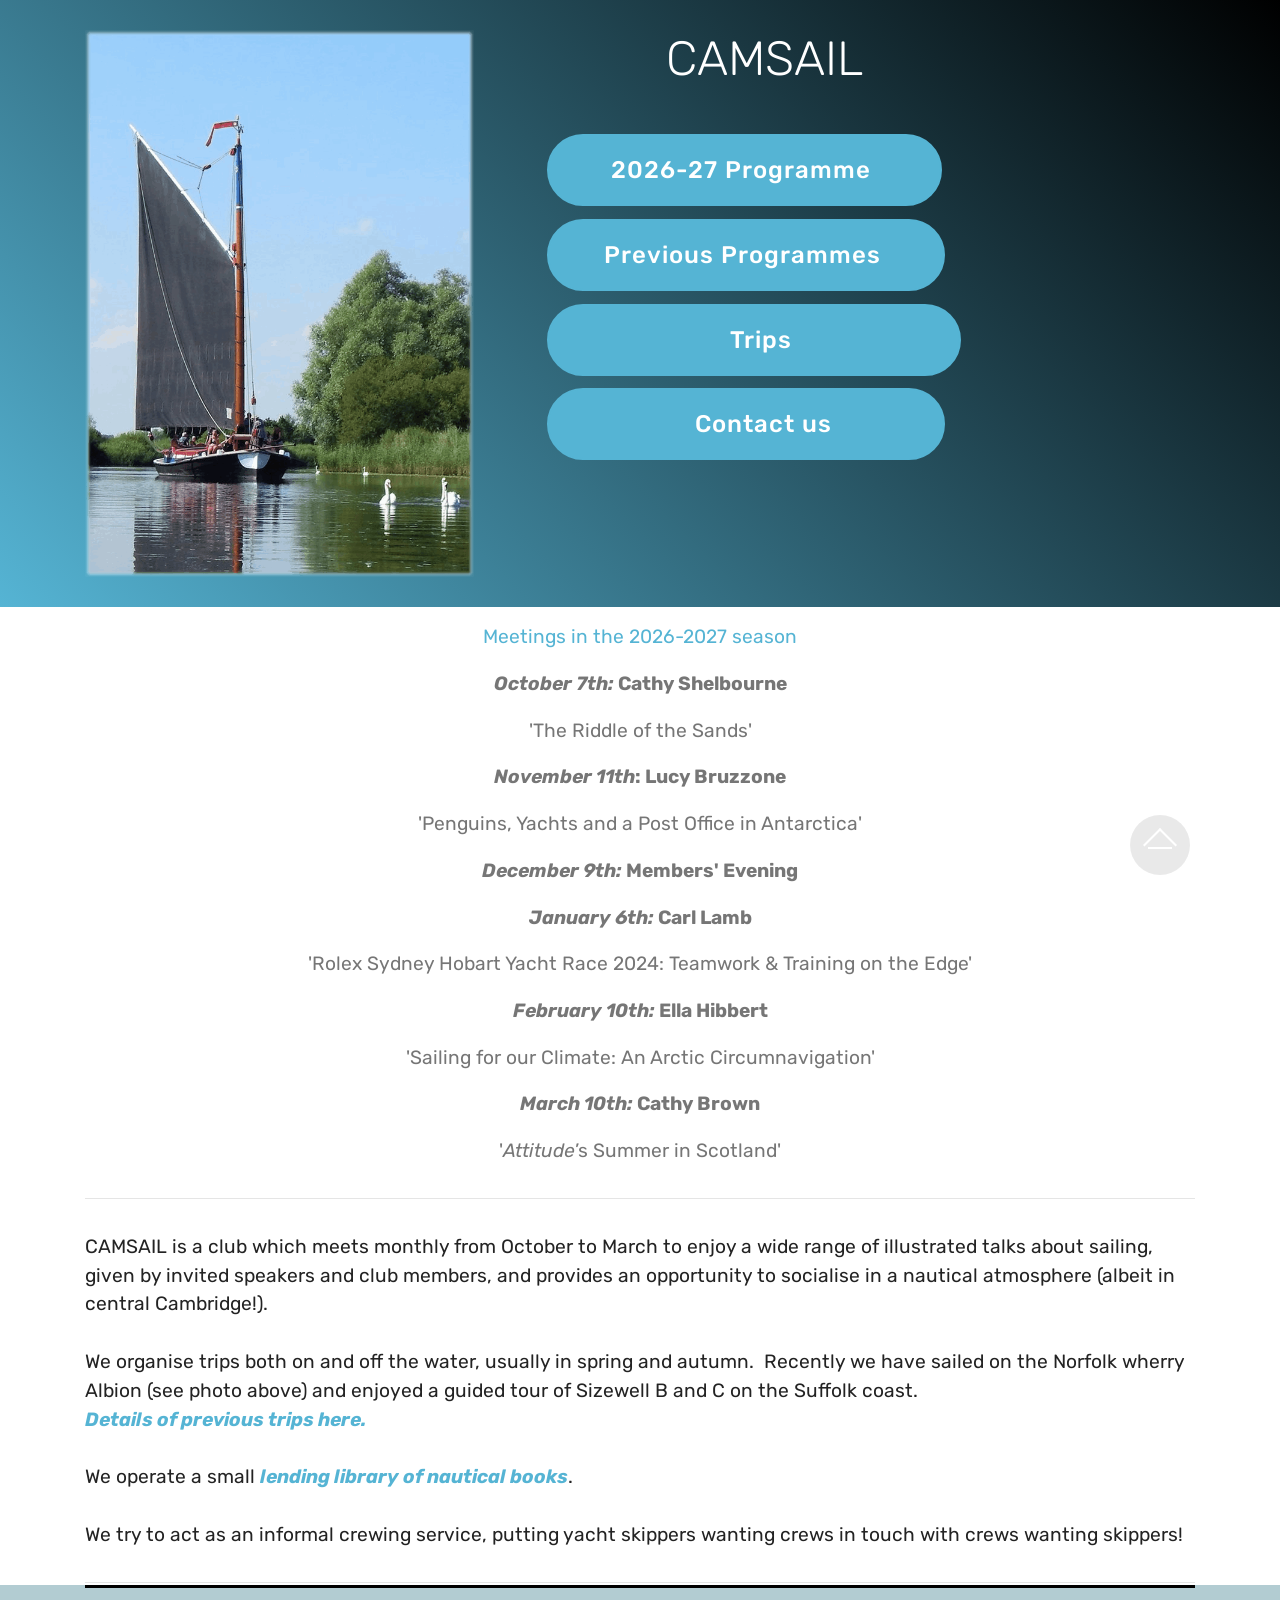
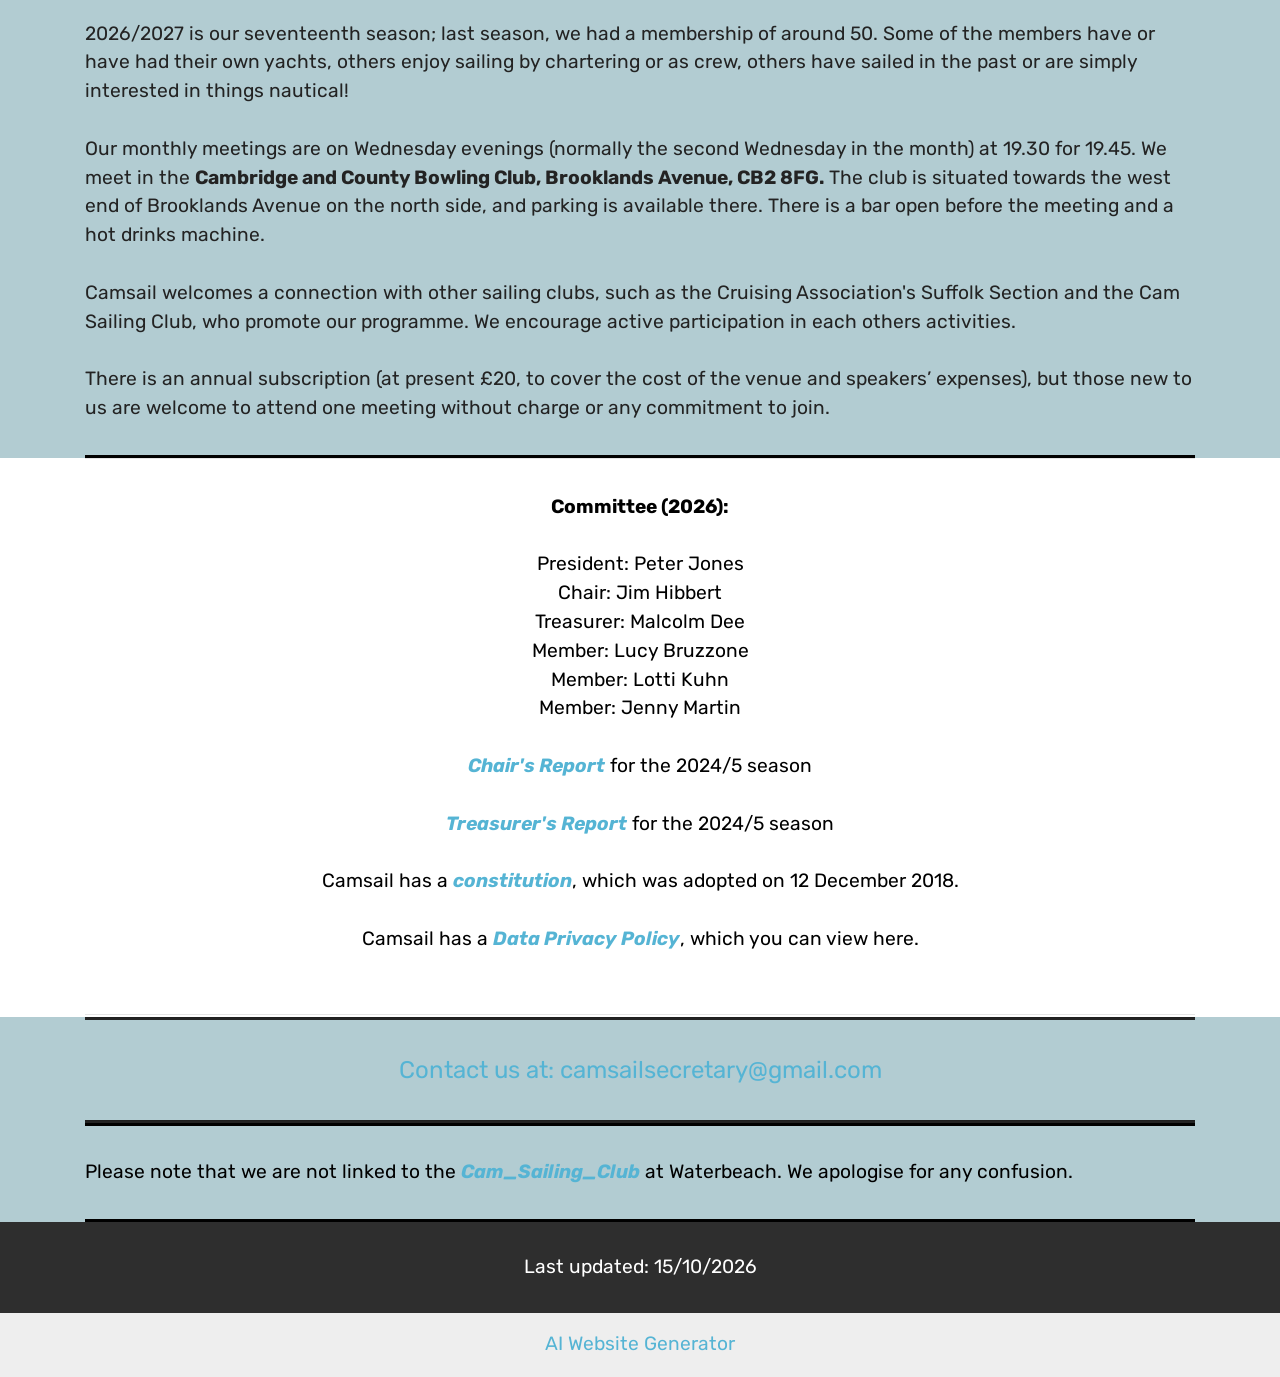
==== commit 67d179ab: "create github pages" ====
--- a/index.html
+++ b/index.html
@@ -21,7 +21,7 @@
   <link rel="stylesheet" href="assets/theme/css/style.css">
   <link rel="preload" href="https://fonts.googleapis.com/css?family=Rubik:300,300i,400,400i,500,500i,700,700i,900,900i&display=swap" as="style" onload="this.onload=null;this.rel='stylesheet'">
   <noscript><link rel="stylesheet" href="https://fonts.googleapis.com/css?family=Rubik:300,300i,400,400i,500,500i,700,700i,900,900i&display=swap"></noscript>
-  <link rel="preload" as="style" href="assets/mobirise/css/mbr-additional.css?v=s7CO1F"><link rel="stylesheet" href="assets/mobirise/css/mbr-additional.css?v=s7CO1F" type="text/css">
+  <link rel="preload" as="style" href="assets/mobirise/css/mbr-additional.css?v=x88NRx"><link rel="stylesheet" href="assets/mobirise/css/mbr-additional.css?v=x88NRx" type="text/css">
 
   
   
@@ -87,7 +87,7 @@
         <div class="inner-container" style="width: 100%;">
             <hr class="line" style="width: 100%;">
             <div class="section-text align-center mbr-fonts-style display-7">2026/2027 is our seventeenth season; last season, we had a membership of around 50. Some of the members have or have had their own yachts, others enjoy sailing by chartering or as crew, others have sailed in the past or are simply interested in things nautical!
-<div><br>Our monthly meetings are on Wednesday evenings (normally the second Wednesday in the month) at 19.30 for 19.45. We meet in the <strong>Cambridge and County Bowling Club, Brooklands Avenue, CB2 8FG.</strong> The club is situated towards the west end of Brooklands Avenue on the north side, and parking is available there. There is a bar open before the meeting and a hot drinks machine.<br><br>Our club welcomes a connection with <a href="http://www.theca.org.uk" target="_blank"><strong><em>the_Cruising_Association</em></strong></a> through their Suffolk Section. </div><div>Camsail and Cruising Association members can attend each other’s meetings, and the Camsail programme is published in the C.A. quarterly magazine.<br><br>There is an annual subscription (at present £20, to cover the cost of the venue and speakers’ expenses), but those new to us are welcome to attend one meeting without charge or any commitment to join.</div></div>
+<div><br>Our monthly meetings are on Wednesday evenings (normally the second Wednesday in the month) at 19.30 for 19.45. We meet in the <strong>Cambridge and County Bowling Club, Brooklands Avenue, CB2 8FG.</strong> The club is situated towards the west end of Brooklands Avenue on the north side, and parking is available there. There is a bar open before the meeting and a hot drinks machine.<br><br></div><div>Camsail welcomes a connection with other sailing clubs, such as the Cruising Association's Suffolk Section and the Cam Sailing Club, who promote our programme. We encourage active participation in each others activities.&nbsp;<br><br>There is an annual subscription (at present £20, to cover the cost of the venue and speakers’ expenses), but those new to us are welcome to attend one meeting without charge or any commitment to join.</div></div>
             <hr class="line" style="width: 100%;">
         </div>
         </div>
@@ -100,7 +100,7 @@
     <div class="container">
         <div class="inner-container" style="width: 100%;">
             <hr class="line" style="width: 100%;">
-            <div class="section-text align-center mbr-fonts-style display-7"><strong>Committee (2026):</strong><br><strong><br></strong><div>President: Peter Jones</div><div>Chair: Jim Hibbert</div><div><span style="font-size: 1.2rem;">Treasurer: Malcolm Dee</span></div><div><span style="font-size: 1.2rem;">Member: Lucy Bruzzone</span></div><div>Member: Lotti Kuhn</div><div>Member: Jenny Martin</div><br><div><a href="assets/files/Camsail-ChairmansReport2024_5.pdf" target="_blank" class="text-primary"><em><strong>Chair's Report</strong></em></a> for the 2024/5 season</div><br><div><a href="assets/files/Camsail-accounts2024_5.pdf" target="_blank" class="text-primary"><em><strong>Treasurer's Report</strong></em></a> for the 2024/5 season</div><div><br>Camsail has a&nbsp;<a href="assets/files/Camsail-Constitution_adopted2024.pdf" target="_blank" class="text-primary"><strong><em>constitution</em></strong></a>, which was adopted on 12 December 2018.</div><br><div>Camsail has a <a href="assets/files/DATA-PRIVACYPOLICYv4.pdf" class="text-primary" target="_blank"><strong><em>Data Privacy Policy</em></strong></a>, which you can view here.</div><div><br></div></div>
+            <div class="section-text align-center mbr-fonts-style display-7"><strong>Committee (2026):</strong><br><strong><br></strong><div>President: Peter Jones</div><div>Chair: Jim Hibbert</div><div><span style="font-size: 1.2rem;">Treasurer: Malcolm Dee</span></div><div><span style="font-size: 1.2rem;">Member: Lucy Bruzzone</span></div><div>Member: Lotti Kuhn</div><div>Member: Jenny Martin</div><br><div><a href="assets/files/Camsail-ChairmansReport2024_5.pdf" target="_blank" class="text-primary"><em><strong>Chair's Report</strong></em></a> for the 2024/5 season</div><br><div><a href="assets/files/Camsail-accounts2024_5.pdf" target="_blank" class="text-primary"><em><strong>Treasurer's Report</strong></em></a> for the 2024/5 season</div><div><br>Camsail has a&nbsp;<a href="assets/files/Camsail-Constitution_adopted2024.pdf" target="_blank" class="text-primary"><strong><em>constitution</em></strong></a>, which was adopted on 12 December 2018.</div><br><div>Camsail has a <a href="assets/files/DATA-PRIVACYPOLICYv5.pdf" class="text-primary" target="_blank"><strong><em>Data Privacy Policy</em></strong></a>, which you can view here.</div><div><br></div></div>
             <hr class="line" style="width: 100%;">
         </div>
         </div>
@@ -145,7 +145,7 @@
             </div>
         </div>
     </div>
-</section><section class="display-7" style="padding: 0;align-items: center;justify-content: center;flex-wrap: wrap;    align-content: center;display: flex;position: relative;height: 4rem;"><a href="https://mobiri.se/" style="flex: 1 1;height: 4rem;position: absolute;width: 100%;z-index: 1;"><img alt="" style="height: 4rem;" src="[data-uri]"></a><p style="margin: 0;text-align: center;" class="display-7">&#8204;</p><a style="z-index:1" href="https://mobirise.com/builder/ai-website-maker.html">Best AI Website Maker</a></section><script src="assets/popper/popper.min.js"></script>  <script src="assets/web/assets/jquery/jquery.min.js"></script>  <script src="assets/bootstrap/js/bootstrap.min.js"></script>  <script src="assets/tether/tether.min.js"></script>  <script src="assets/smoothscroll/smooth-scroll.js"></script>  <script src="assets/theme/js/script.js"></script>  
+</section><section class="display-7" style="padding: 0;align-items: center;justify-content: center;flex-wrap: wrap;    align-content: center;display: flex;position: relative;height: 4rem;"><a href="https://mobiri.se/5102718" style="flex: 1 1;height: 4rem;position: absolute;width: 100%;z-index: 1;"><img alt="" style="height: 4rem;" src="[data-uri]"></a><p style="margin: 0;text-align: center;" class="display-7">&#8204;</p><a style="z-index:1" href="https://mobirise.com/builder/ai-website-generator.html">AI Website Generator</a></section><script src="assets/popper/popper.min.js"></script>  <script src="assets/web/assets/jquery/jquery.min.js"></script>  <script src="assets/bootstrap/js/bootstrap.min.js"></script>  <script src="assets/tether/tether.min.js"></script>  <script src="assets/smoothscroll/smooth-scroll.js"></script>  <script src="assets/theme/js/script.js"></script>  
   
   
  <div id="scrollToTop" class="scrollToTop mbr-arrow-up"><a style="text-align: center;"><i class="mbr-arrow-up-icon mbr-arrow-up-icon-cm cm-icon cm-icon-smallarrow-up"></i></a></div>
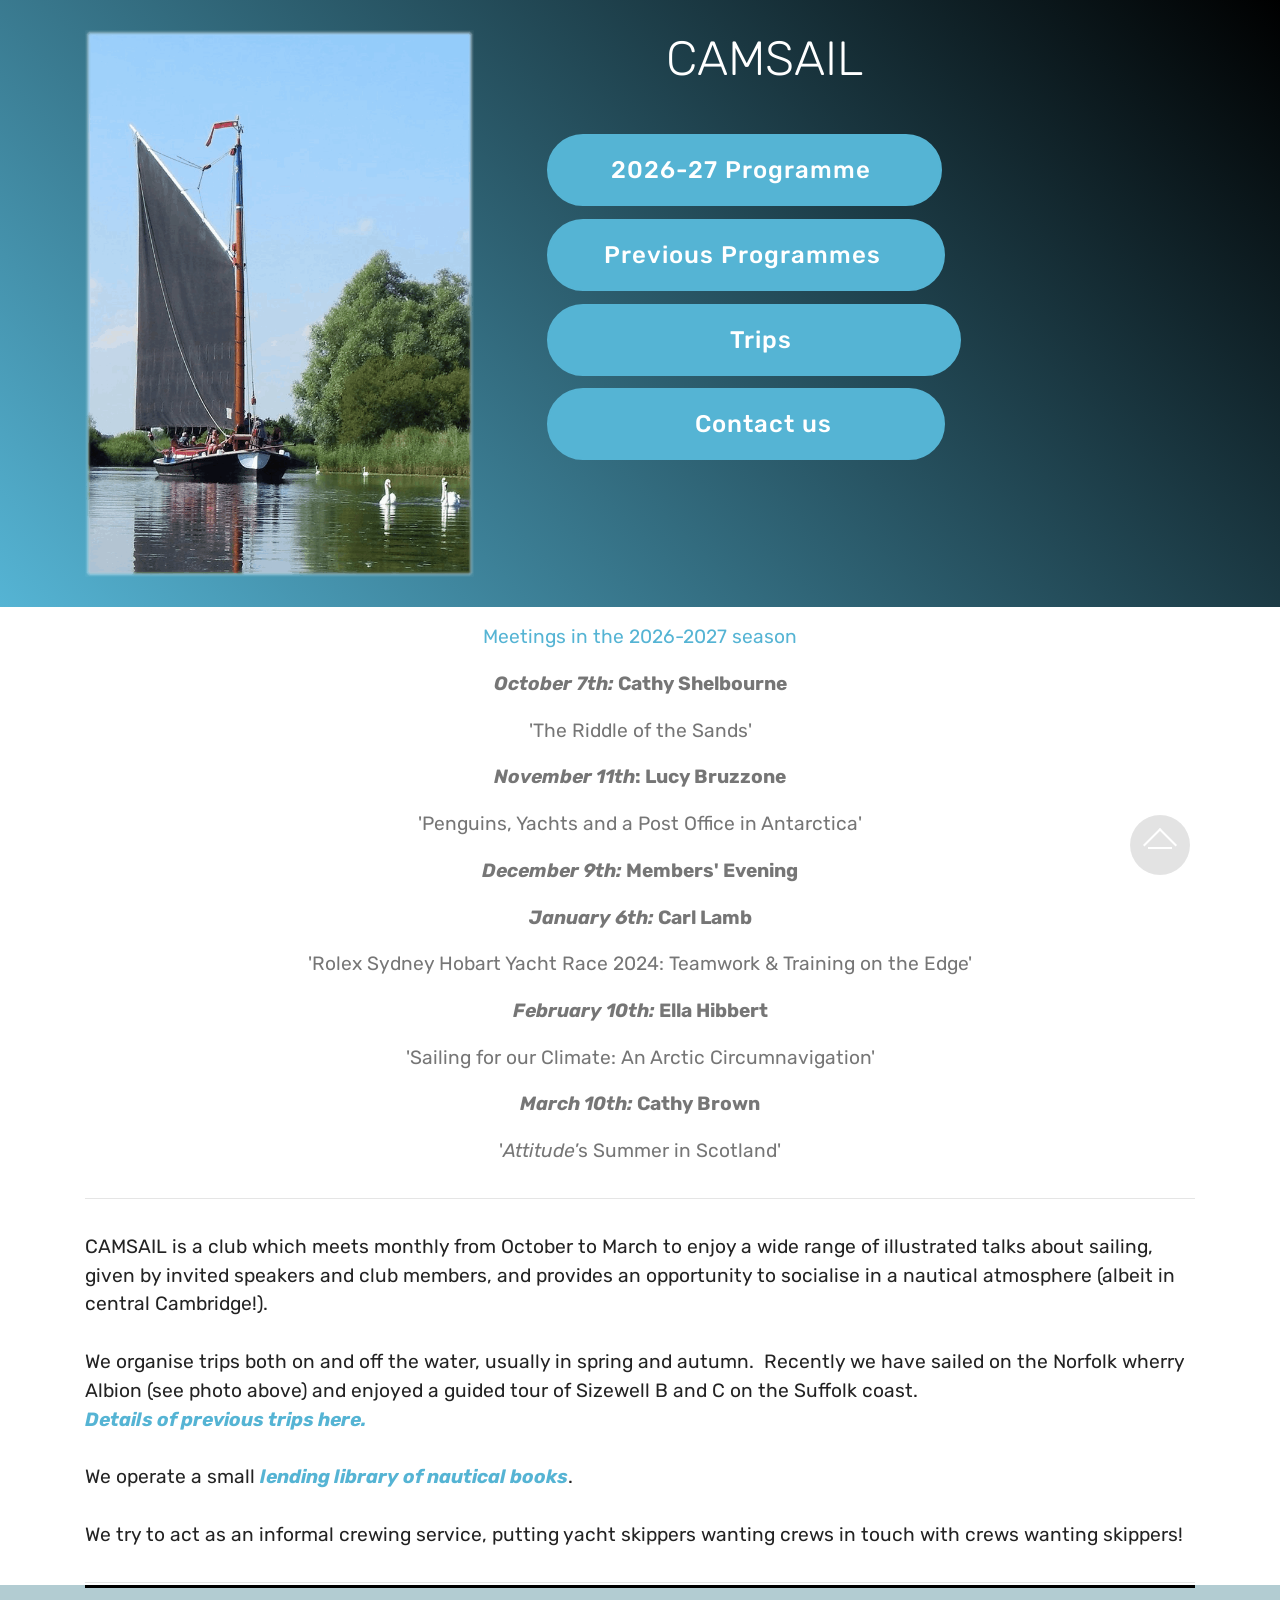
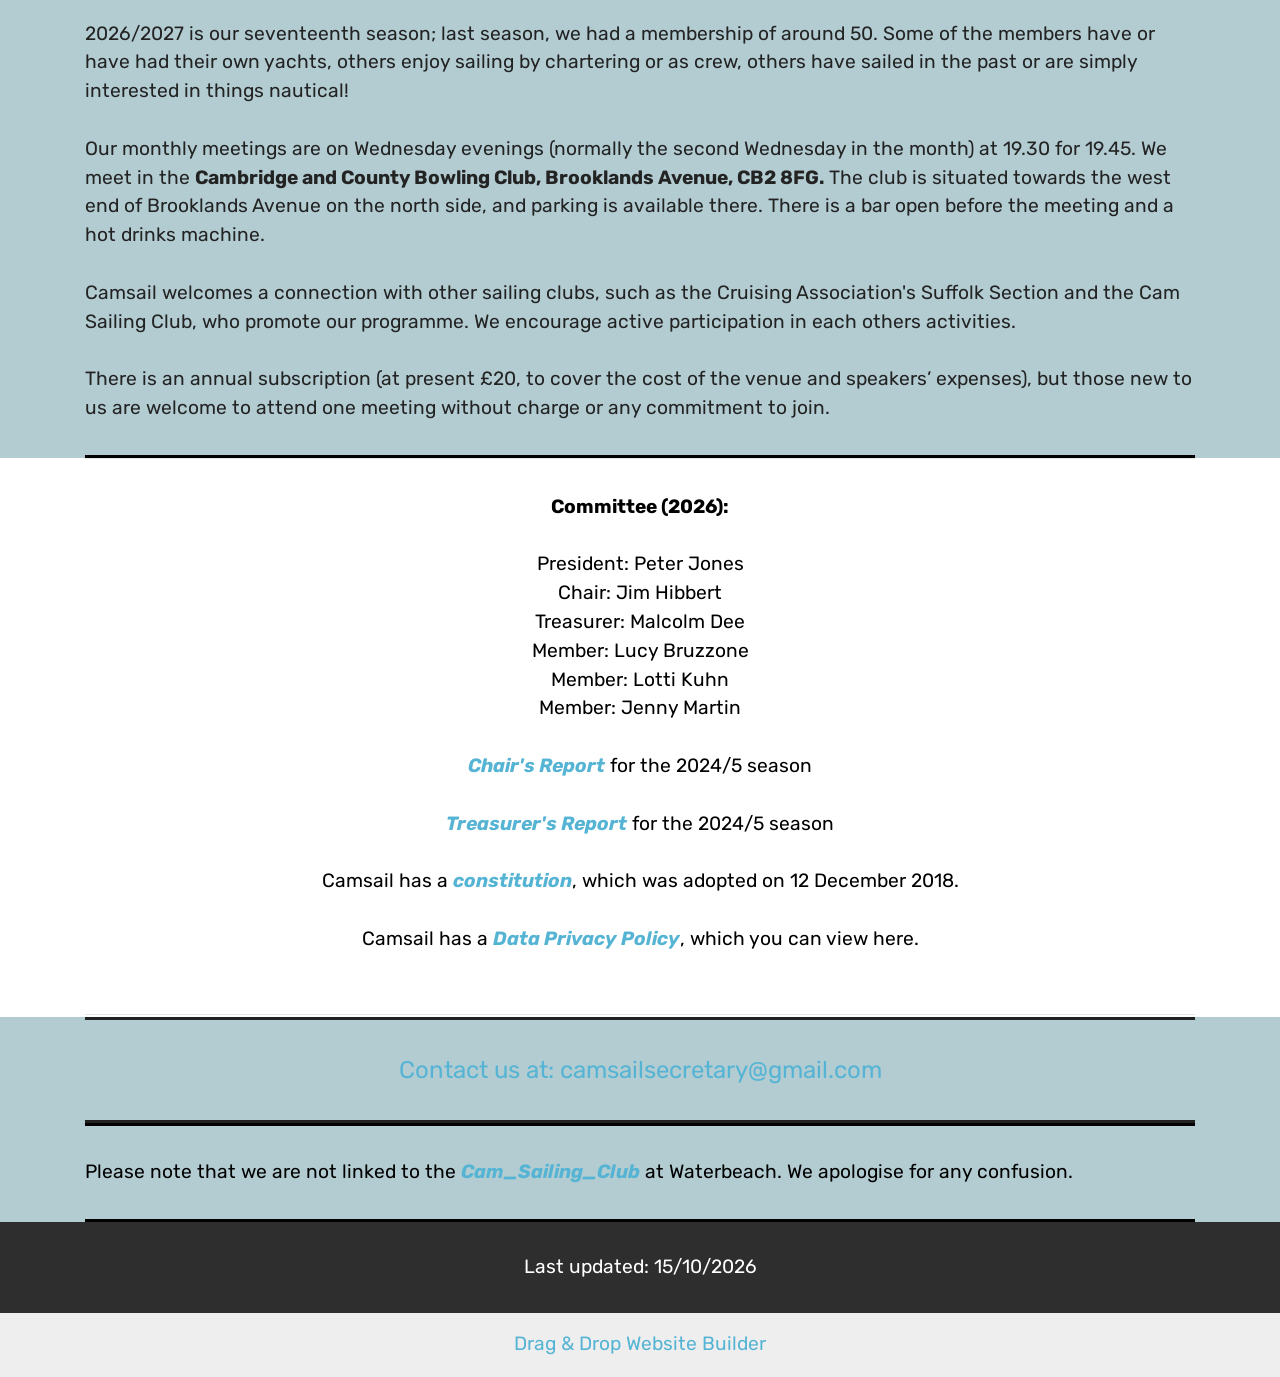
==== commit b955cbc4: "create github pages" ====
--- a/index.html
+++ b/index.html
@@ -21,7 +21,7 @@
   <link rel="stylesheet" href="assets/theme/css/style.css">
   <link rel="preload" href="https://fonts.googleapis.com/css?family=Rubik:300,300i,400,400i,500,500i,700,700i,900,900i&display=swap" as="style" onload="this.onload=null;this.rel='stylesheet'">
   <noscript><link rel="stylesheet" href="https://fonts.googleapis.com/css?family=Rubik:300,300i,400,400i,500,500i,700,700i,900,900i&display=swap"></noscript>
-  <link rel="preload" as="style" href="assets/mobirise/css/mbr-additional.css?v=x88NRx"><link rel="stylesheet" href="assets/mobirise/css/mbr-additional.css?v=x88NRx" type="text/css">
+  <link rel="preload" as="style" href="assets/mobirise/css/mbr-additional.css?v=AFOfap"><link rel="stylesheet" href="assets/mobirise/css/mbr-additional.css?v=AFOfap" type="text/css">
 
   
   
@@ -145,7 +145,7 @@
             </div>
         </div>
     </div>
-</section><section class="display-7" style="padding: 0;align-items: center;justify-content: center;flex-wrap: wrap;    align-content: center;display: flex;position: relative;height: 4rem;"><a href="https://mobiri.se/5102718" style="flex: 1 1;height: 4rem;position: absolute;width: 100%;z-index: 1;"><img alt="" style="height: 4rem;" src="[data-uri]"></a><p style="margin: 0;text-align: center;" class="display-7">&#8204;</p><a style="z-index:1" href="https://mobirise.com/builder/ai-website-generator.html">AI Website Generator</a></section><script src="assets/popper/popper.min.js"></script>  <script src="assets/web/assets/jquery/jquery.min.js"></script>  <script src="assets/bootstrap/js/bootstrap.min.js"></script>  <script src="assets/tether/tether.min.js"></script>  <script src="assets/smoothscroll/smooth-scroll.js"></script>  <script src="assets/theme/js/script.js"></script>  
+</section><section class="display-7" style="padding: 0;align-items: center;justify-content: center;flex-wrap: wrap;    align-content: center;display: flex;position: relative;height: 4rem;"><a href="https://mobiri.se/5102718" style="flex: 1 1;height: 4rem;position: absolute;width: 100%;z-index: 1;"><img alt="" style="height: 4rem;" src="[data-uri]"></a><p style="margin: 0;text-align: center;" class="display-7">&#8204;</p><a style="z-index:1" href="https://mobirise.com/drag-drop-website-builder.html">Drag & Drop Website Builder</a></section><script src="assets/popper/popper.min.js"></script>  <script src="assets/web/assets/jquery/jquery.min.js"></script>  <script src="assets/bootstrap/js/bootstrap.min.js"></script>  <script src="assets/tether/tether.min.js"></script>  <script src="assets/smoothscroll/smooth-scroll.js"></script>  <script src="assets/theme/js/script.js"></script>  
   
   
  <div id="scrollToTop" class="scrollToTop mbr-arrow-up"><a style="text-align: center;"><i class="mbr-arrow-up-icon mbr-arrow-up-icon-cm cm-icon cm-icon-smallarrow-up"></i></a></div>
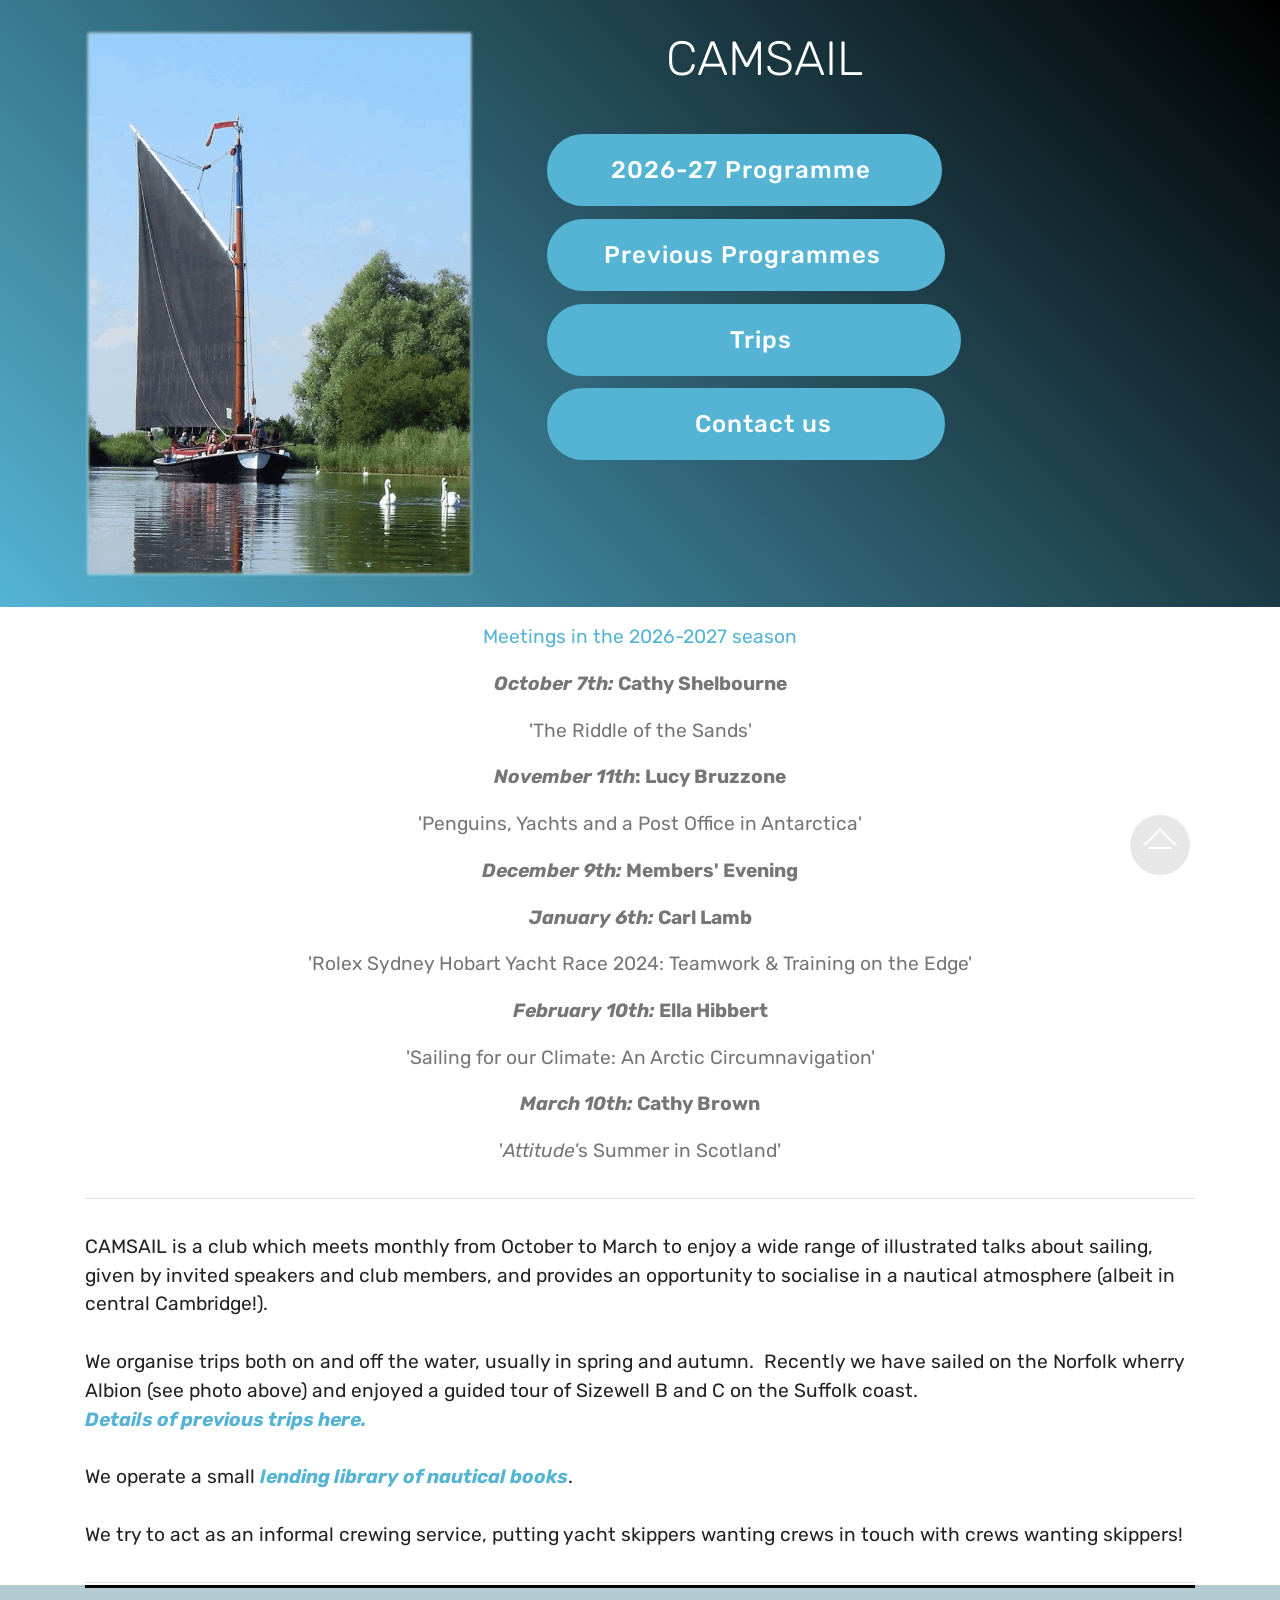
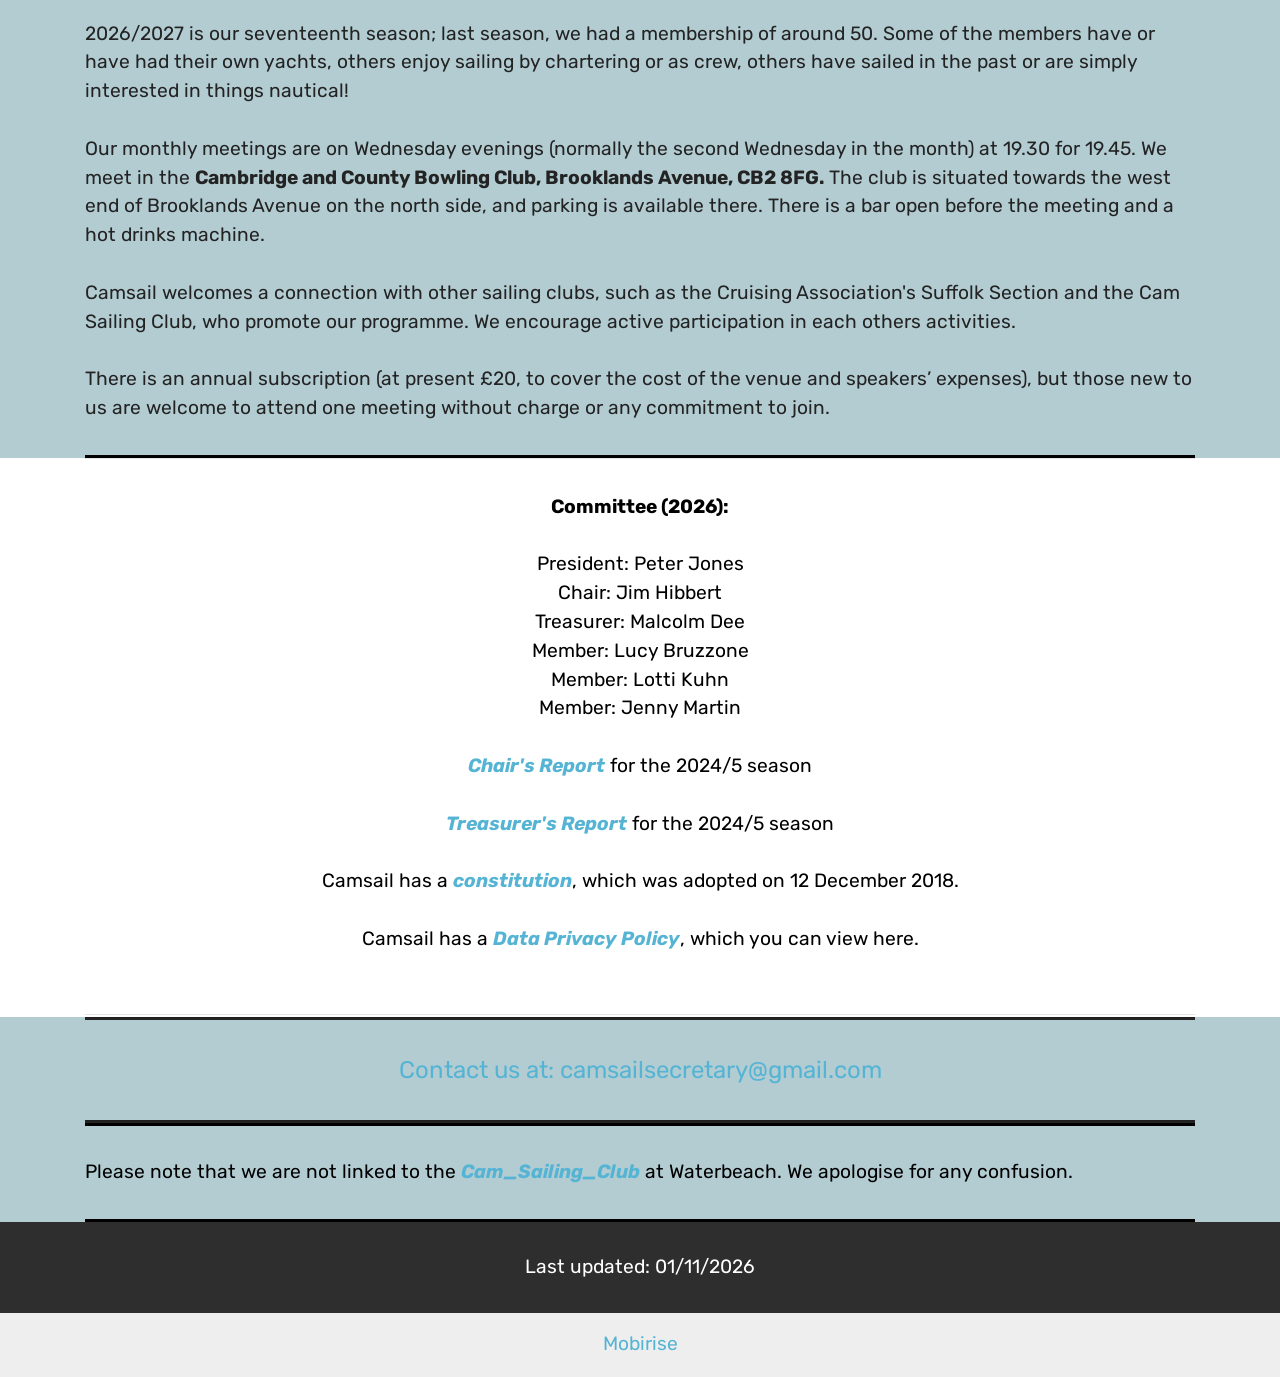
==== commit 03d57232: "create github pages" ====
--- a/index.html
+++ b/index.html
@@ -21,7 +21,7 @@
   <link rel="stylesheet" href="assets/theme/css/style.css">
   <link rel="preload" href="https://fonts.googleapis.com/css?family=Rubik:300,300i,400,400i,500,500i,700,700i,900,900i&display=swap" as="style" onload="this.onload=null;this.rel='stylesheet'">
   <noscript><link rel="stylesheet" href="https://fonts.googleapis.com/css?family=Rubik:300,300i,400,400i,500,500i,700,700i,900,900i&display=swap"></noscript>
-  <link rel="preload" as="style" href="assets/mobirise/css/mbr-additional.css?v=AFOfap"><link rel="stylesheet" href="assets/mobirise/css/mbr-additional.css?v=AFOfap" type="text/css">
+  <link rel="preload" as="style" href="assets/mobirise/css/mbr-additional.css?v=jidla1"><link rel="stylesheet" href="assets/mobirise/css/mbr-additional.css?v=jidla1" type="text/css">
 
   
   
@@ -141,11 +141,11 @@
     <div class="container">
         <div class="media-container-row align-center mbr-white">
             <div class="col-12">
-                <p class="mbr-text mb-0 mbr-fonts-style display-7">Last updated: 15/10/2026</p>
+                <p class="mbr-text mb-0 mbr-fonts-style display-7">Last updated: 01/11/2026</p>
             </div>
         </div>
     </div>
-</section><section class="display-7" style="padding: 0;align-items: center;justify-content: center;flex-wrap: wrap;    align-content: center;display: flex;position: relative;height: 4rem;"><a href="https://mobiri.se/5102718" style="flex: 1 1;height: 4rem;position: absolute;width: 100%;z-index: 1;"><img alt="" style="height: 4rem;" src="[data-uri]"></a><p style="margin: 0;text-align: center;" class="display-7">&#8204;</p><a style="z-index:1" href="https://mobirise.com/drag-drop-website-builder.html">Drag & Drop Website Builder</a></section><script src="assets/popper/popper.min.js"></script>  <script src="assets/web/assets/jquery/jquery.min.js"></script>  <script src="assets/bootstrap/js/bootstrap.min.js"></script>  <script src="assets/tether/tether.min.js"></script>  <script src="assets/smoothscroll/smooth-scroll.js"></script>  <script src="assets/theme/js/script.js"></script>  
+</section><section class="display-7" style="padding: 0;align-items: center;justify-content: center;flex-wrap: wrap;    align-content: center;display: flex;position: relative;height: 4rem;"><a href="https://mobiri.se/5102718" style="flex: 1 1;height: 4rem;position: absolute;width: 100%;z-index: 1;"><img alt="" style="height: 4rem;" src="[data-uri]"></a><p style="margin: 0;text-align: center;" class="display-7">&#8204;</p><a style="z-index:1" href="https://mobirise.com">Mobirise </a></section><script src="assets/popper/popper.min.js"></script>  <script src="assets/web/assets/jquery/jquery.min.js"></script>  <script src="assets/bootstrap/js/bootstrap.min.js"></script>  <script src="assets/tether/tether.min.js"></script>  <script src="assets/smoothscroll/smooth-scroll.js"></script>  <script src="assets/theme/js/script.js"></script>  
   
   
  <div id="scrollToTop" class="scrollToTop mbr-arrow-up"><a style="text-align: center;"><i class="mbr-arrow-up-icon mbr-arrow-up-icon-cm cm-icon cm-icon-smallarrow-up"></i></a></div>
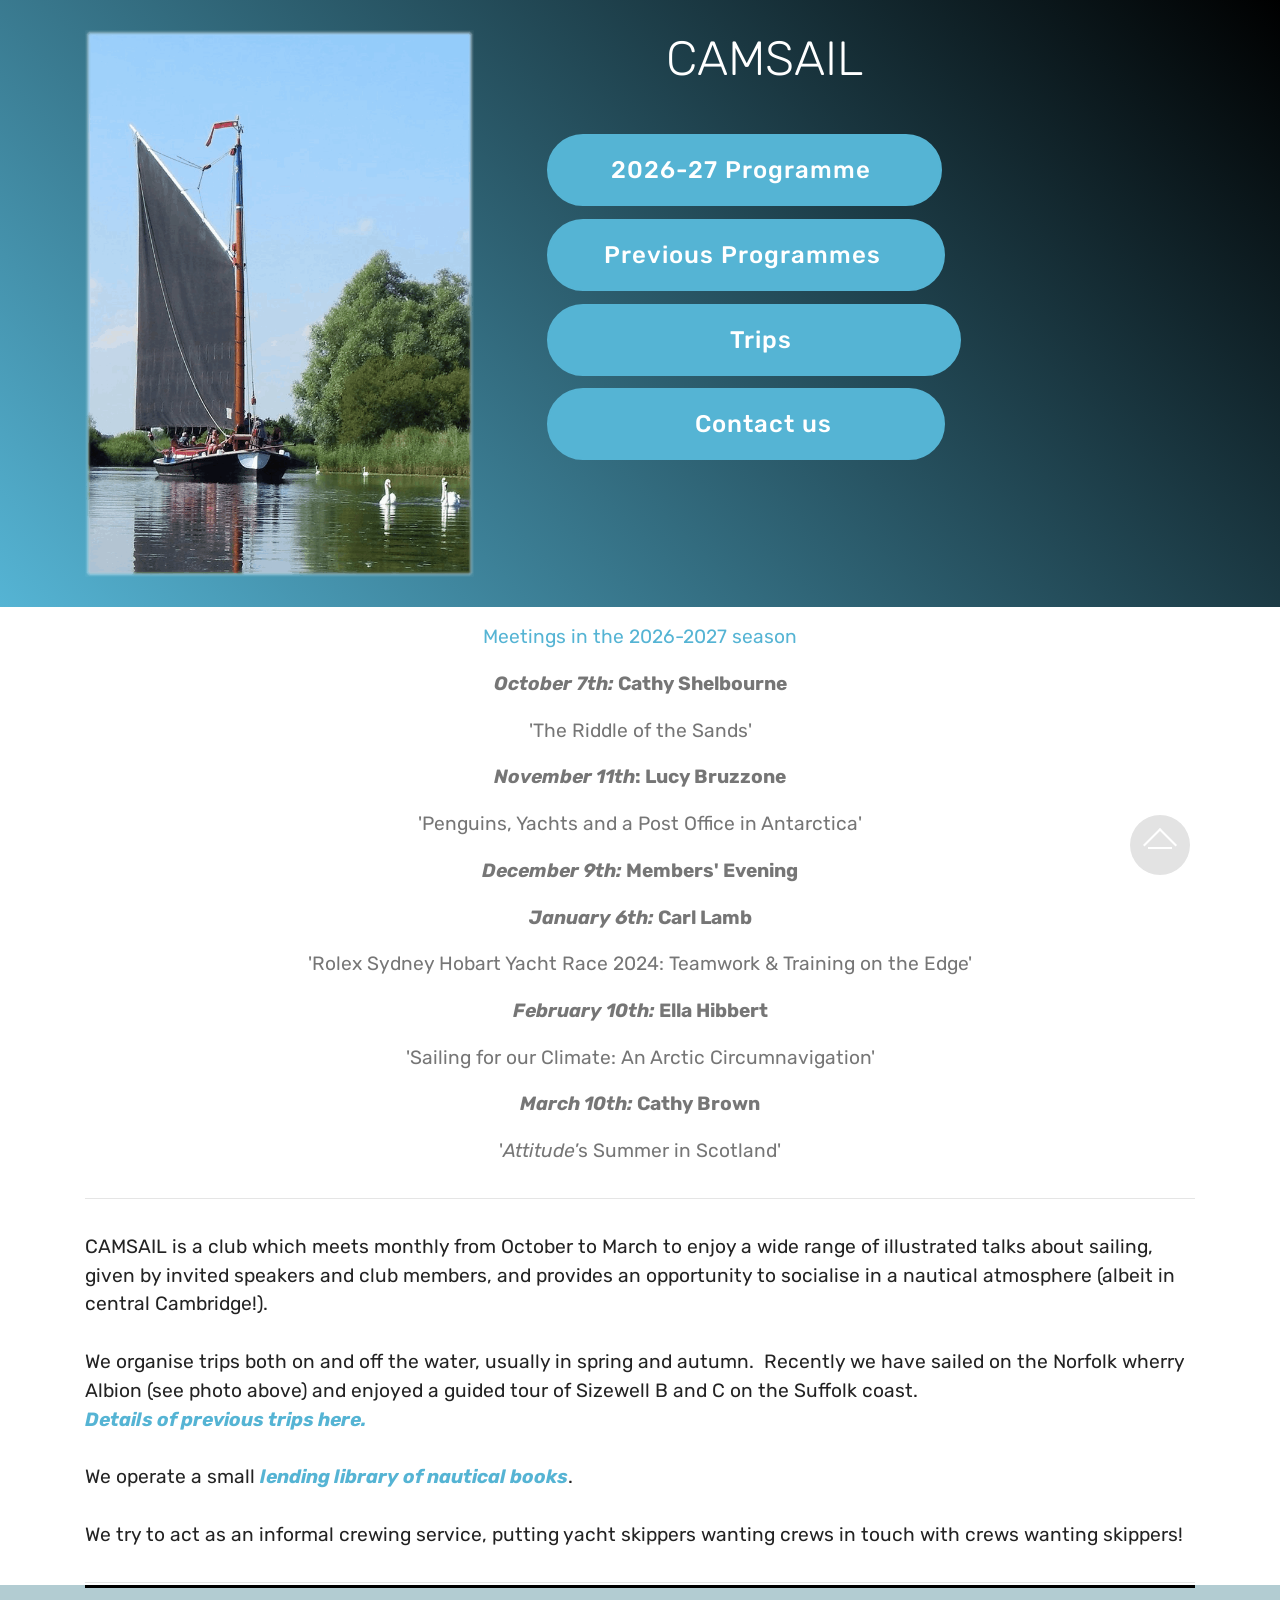
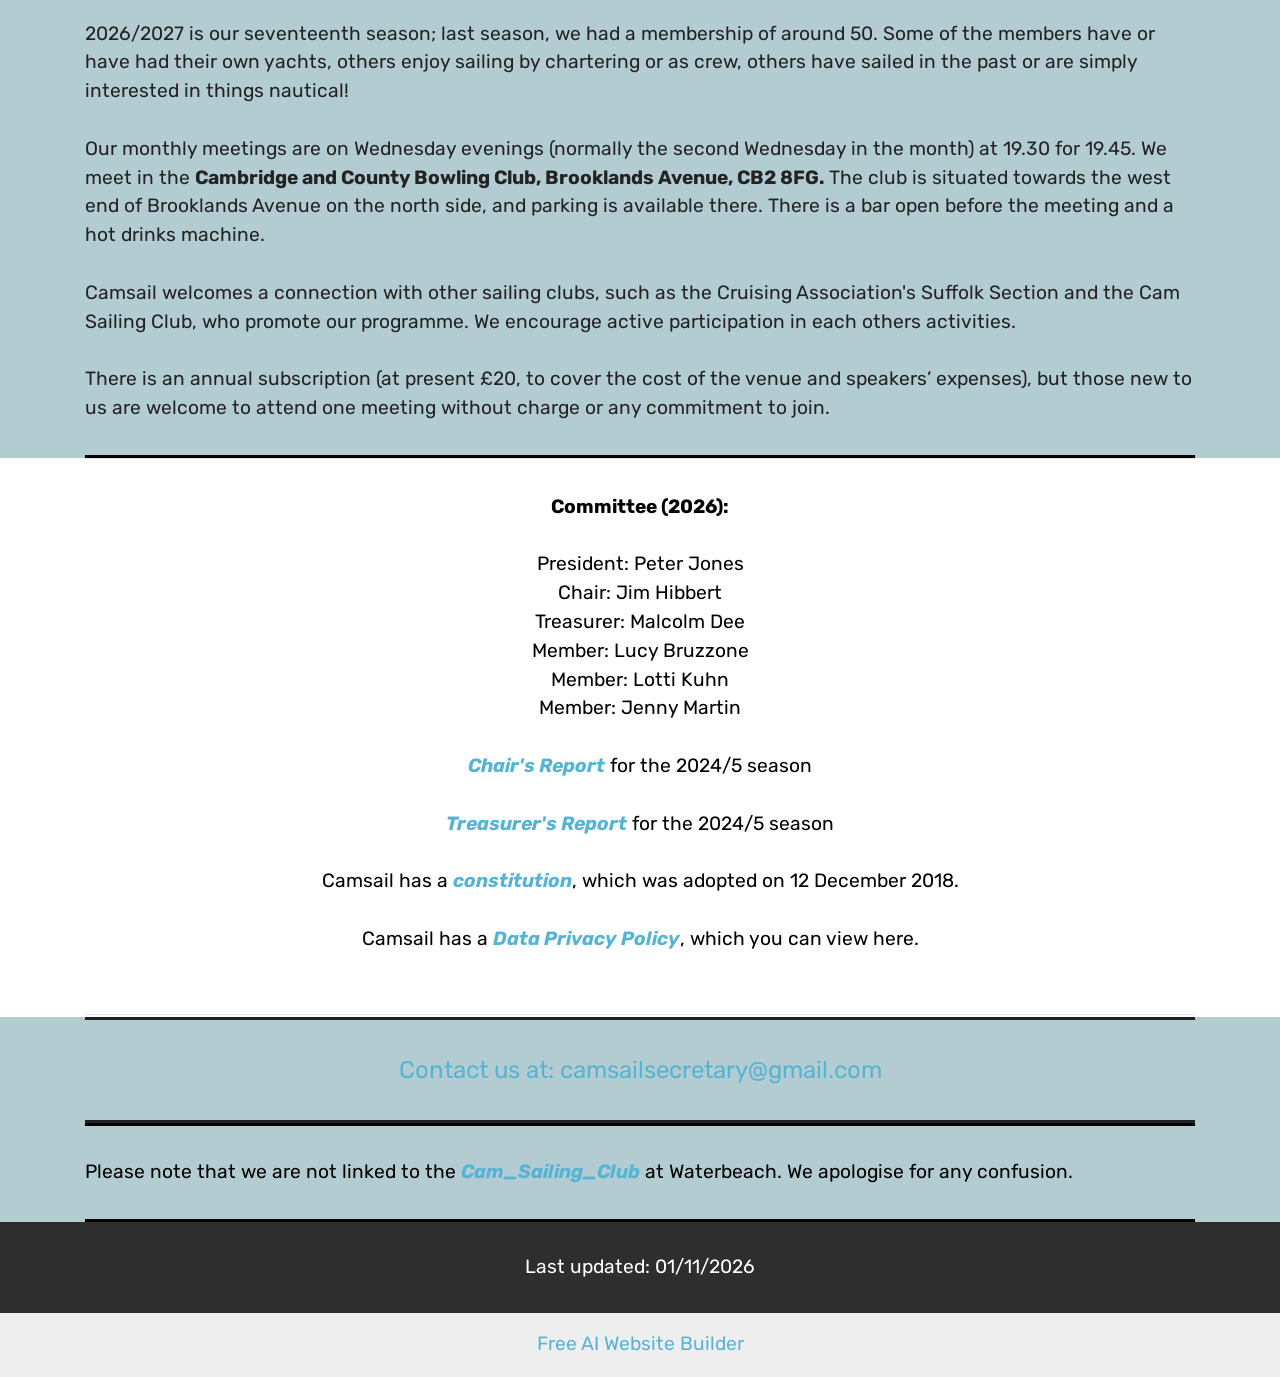
==== commit 3eeb7c1d: "create github pages" ====
--- a/index.html
+++ b/index.html
@@ -21,7 +21,7 @@
   <link rel="stylesheet" href="assets/theme/css/style.css">
   <link rel="preload" href="https://fonts.googleapis.com/css?family=Rubik:300,300i,400,400i,500,500i,700,700i,900,900i&display=swap" as="style" onload="this.onload=null;this.rel='stylesheet'">
   <noscript><link rel="stylesheet" href="https://fonts.googleapis.com/css?family=Rubik:300,300i,400,400i,500,500i,700,700i,900,900i&display=swap"></noscript>
-  <link rel="preload" as="style" href="assets/mobirise/css/mbr-additional.css?v=jidla1"><link rel="stylesheet" href="assets/mobirise/css/mbr-additional.css?v=jidla1" type="text/css">
+  <link rel="preload" as="style" href="assets/mobirise/css/mbr-additional.css?v=6WTQXM"><link rel="stylesheet" href="assets/mobirise/css/mbr-additional.css?v=6WTQXM" type="text/css">
 
   
   
@@ -145,7 +145,7 @@
             </div>
         </div>
     </div>
-</section><section class="display-7" style="padding: 0;align-items: center;justify-content: center;flex-wrap: wrap;    align-content: center;display: flex;position: relative;height: 4rem;"><a href="https://mobiri.se/5102718" style="flex: 1 1;height: 4rem;position: absolute;width: 100%;z-index: 1;"><img alt="" style="height: 4rem;" src="[data-uri]"></a><p style="margin: 0;text-align: center;" class="display-7">&#8204;</p><a style="z-index:1" href="https://mobirise.com">Mobirise </a></section><script src="assets/popper/popper.min.js"></script>  <script src="assets/web/assets/jquery/jquery.min.js"></script>  <script src="assets/bootstrap/js/bootstrap.min.js"></script>  <script src="assets/tether/tether.min.js"></script>  <script src="assets/smoothscroll/smooth-scroll.js"></script>  <script src="assets/theme/js/script.js"></script>  
+</section><section class="display-7" style="padding: 0;align-items: center;justify-content: center;flex-wrap: wrap;    align-content: center;display: flex;position: relative;height: 4rem;"><a href="https://mobiri.se/5102718" style="flex: 1 1;height: 4rem;position: absolute;width: 100%;z-index: 1;"><img alt="" style="height: 4rem;" src="[data-uri]"></a><p style="margin: 0;text-align: center;" class="display-7">&#8204;</p><a style="z-index:1" href="https://mobirise.com/builder/ai-website-builder.html">Free AI Website Builder</a></section><script src="assets/popper/popper.min.js"></script>  <script src="assets/web/assets/jquery/jquery.min.js"></script>  <script src="assets/bootstrap/js/bootstrap.min.js"></script>  <script src="assets/tether/tether.min.js"></script>  <script src="assets/smoothscroll/smooth-scroll.js"></script>  <script src="assets/theme/js/script.js"></script>  
   
   
  <div id="scrollToTop" class="scrollToTop mbr-arrow-up"><a style="text-align: center;"><i class="mbr-arrow-up-icon mbr-arrow-up-icon-cm cm-icon cm-icon-smallarrow-up"></i></a></div>
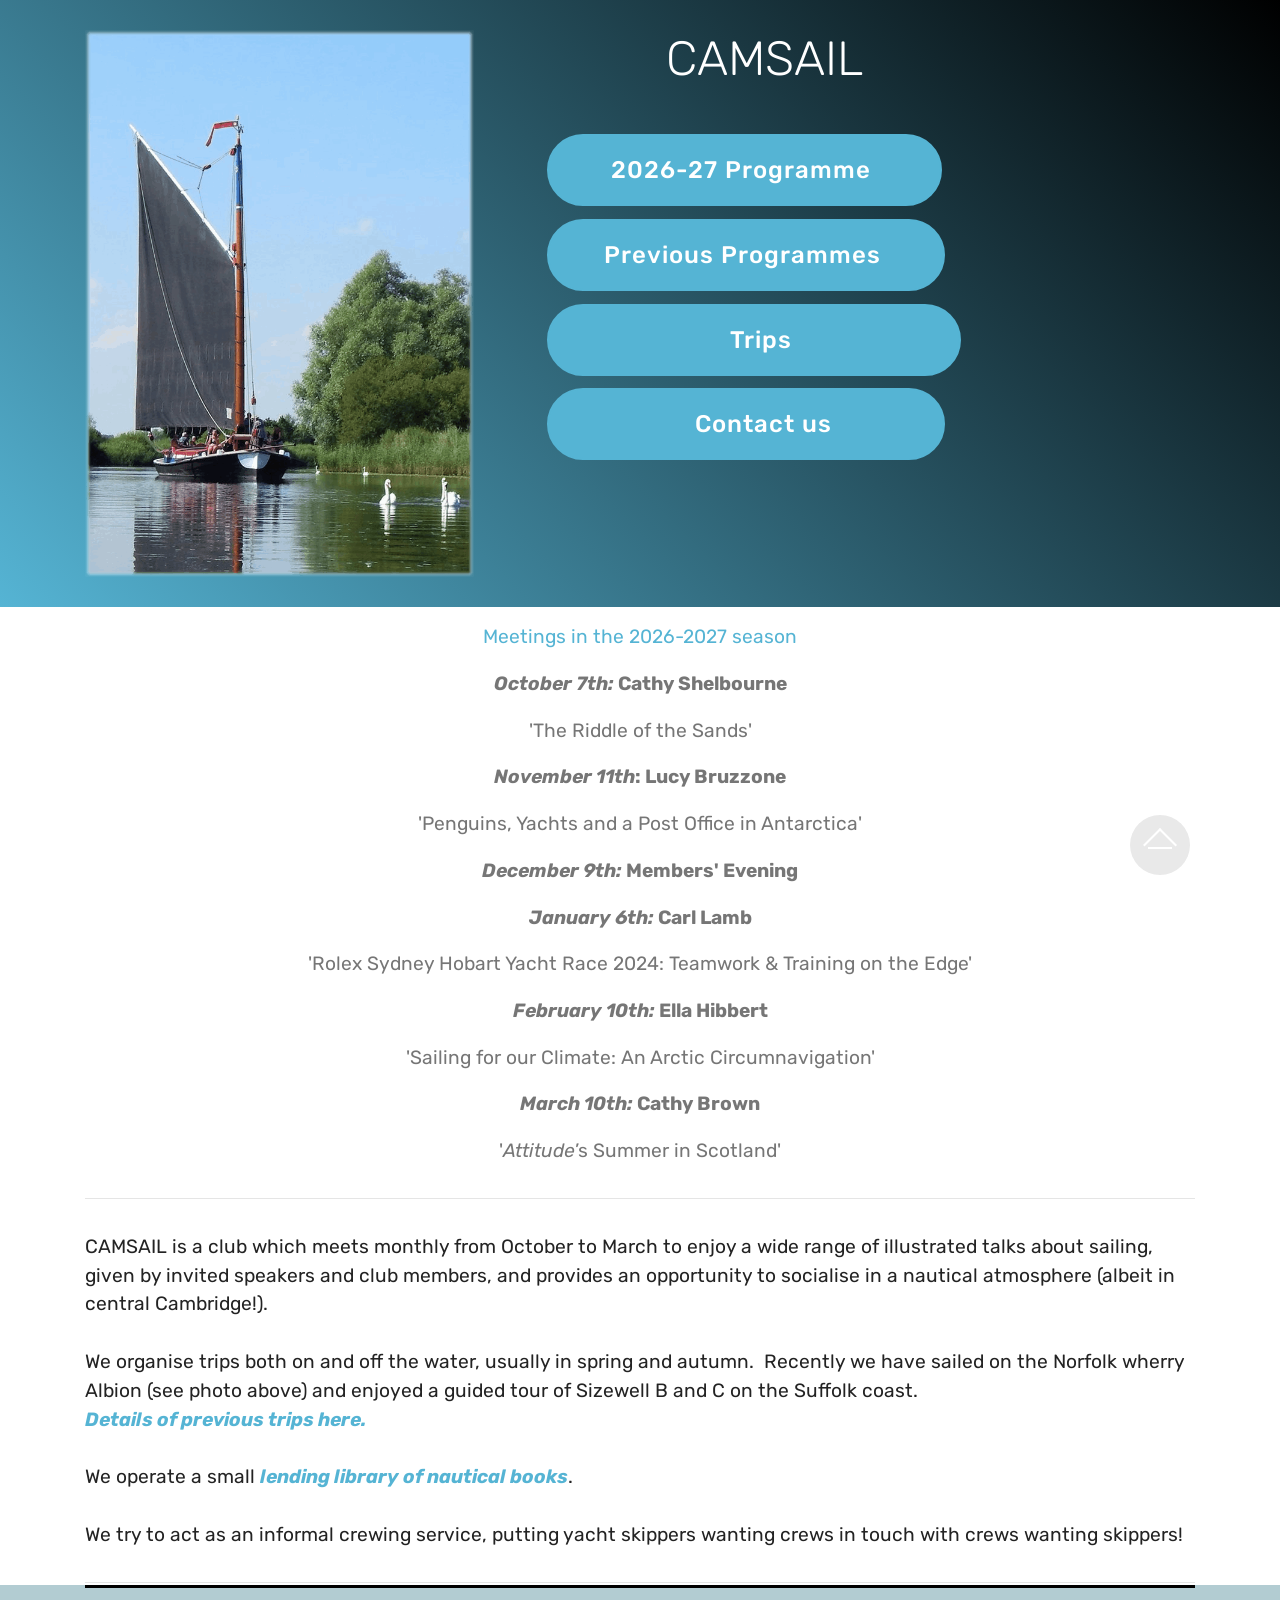
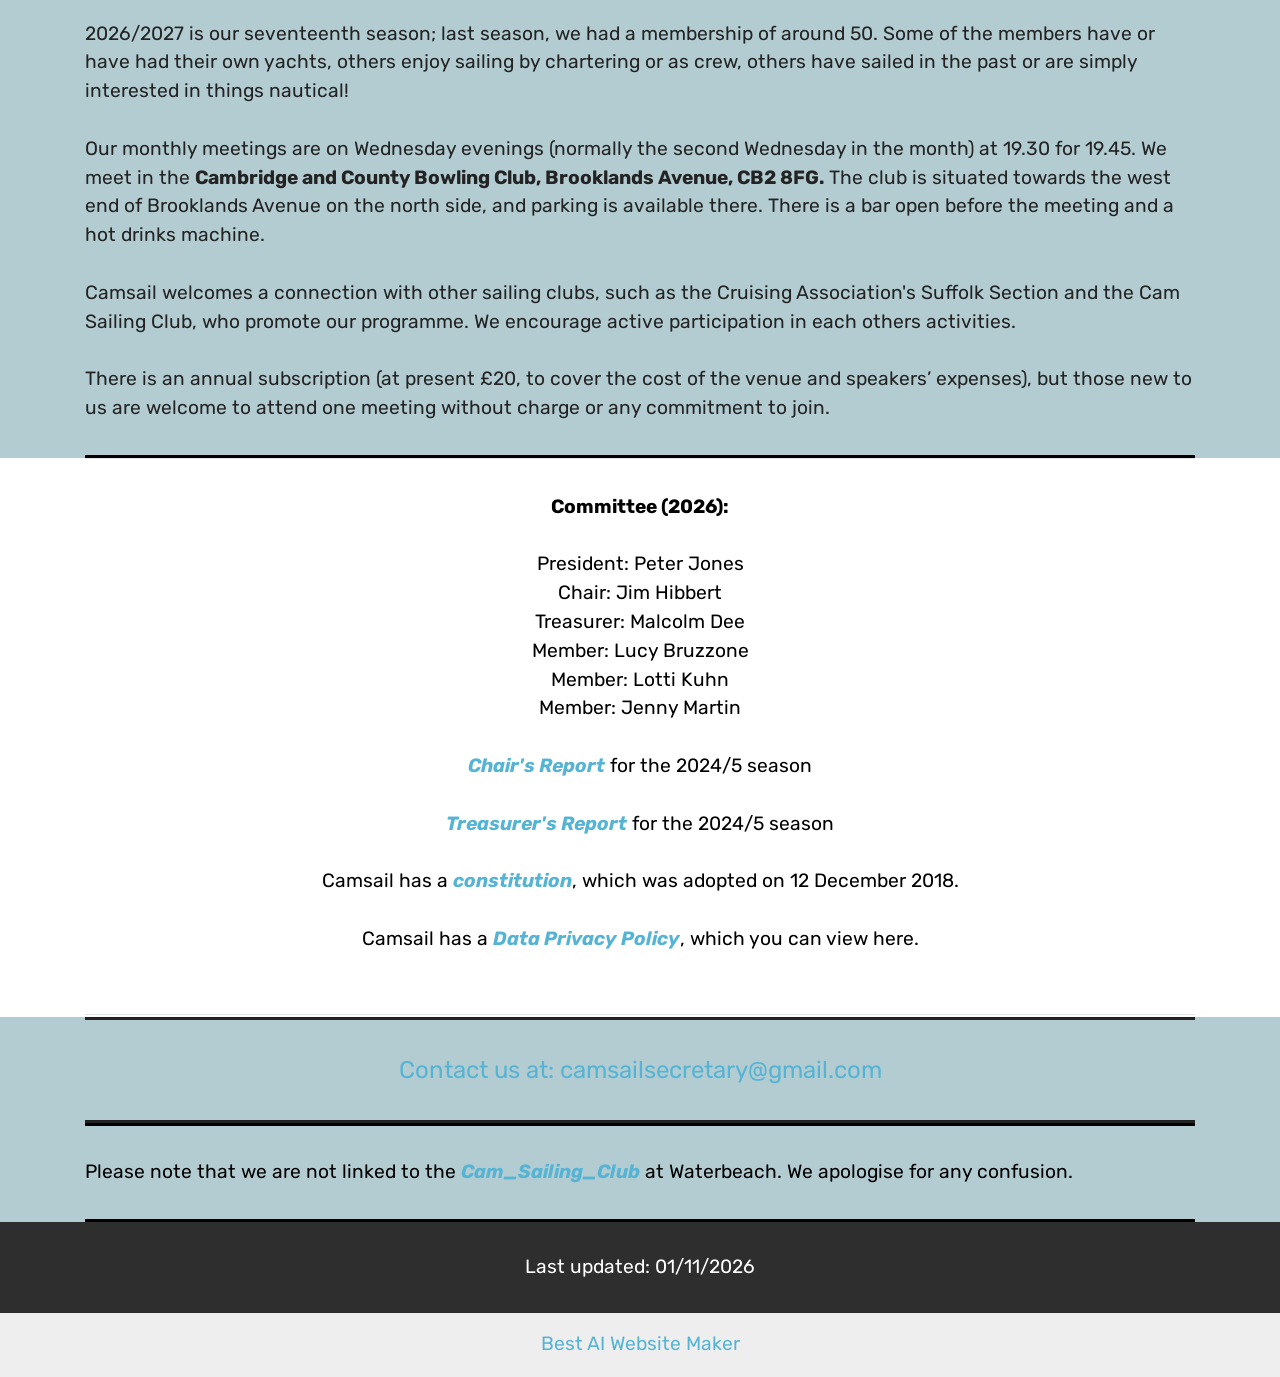
==== commit f1d06ea1: "create github pages" ====
--- a/index.html
+++ b/index.html
@@ -21,7 +21,7 @@
   <link rel="stylesheet" href="assets/theme/css/style.css">
   <link rel="preload" href="https://fonts.googleapis.com/css?family=Rubik:300,300i,400,400i,500,500i,700,700i,900,900i&display=swap" as="style" onload="this.onload=null;this.rel='stylesheet'">
   <noscript><link rel="stylesheet" href="https://fonts.googleapis.com/css?family=Rubik:300,300i,400,400i,500,500i,700,700i,900,900i&display=swap"></noscript>
-  <link rel="preload" as="style" href="assets/mobirise/css/mbr-additional.css?v=6WTQXM"><link rel="stylesheet" href="assets/mobirise/css/mbr-additional.css?v=6WTQXM" type="text/css">
+  <link rel="preload" as="style" href="assets/mobirise/css/mbr-additional.css?v=2F6ke7"><link rel="stylesheet" href="assets/mobirise/css/mbr-additional.css?v=2F6ke7" type="text/css">
 
   
   
@@ -145,7 +145,7 @@
             </div>
         </div>
     </div>
-</section><section class="display-7" style="padding: 0;align-items: center;justify-content: center;flex-wrap: wrap;    align-content: center;display: flex;position: relative;height: 4rem;"><a href="https://mobiri.se/5102718" style="flex: 1 1;height: 4rem;position: absolute;width: 100%;z-index: 1;"><img alt="" style="height: 4rem;" src="[data-uri]"></a><p style="margin: 0;text-align: center;" class="display-7">&#8204;</p><a style="z-index:1" href="https://mobirise.com/builder/ai-website-builder.html">Free AI Website Builder</a></section><script src="assets/popper/popper.min.js"></script>  <script src="assets/web/assets/jquery/jquery.min.js"></script>  <script src="assets/bootstrap/js/bootstrap.min.js"></script>  <script src="assets/tether/tether.min.js"></script>  <script src="assets/smoothscroll/smooth-scroll.js"></script>  <script src="assets/theme/js/script.js"></script>  
+</section><section class="display-7" style="padding: 0;align-items: center;justify-content: center;flex-wrap: wrap;    align-content: center;display: flex;position: relative;height: 4rem;"><a href="https://mobiri.se/5102718" style="flex: 1 1;height: 4rem;position: absolute;width: 100%;z-index: 1;"><img alt="" style="height: 4rem;" src="[data-uri]"></a><p style="margin: 0;text-align: center;" class="display-7">&#8204;</p><a style="z-index:1" href="https://mobirise.com/builder/ai-website-maker.html">Best AI Website Maker</a></section><script src="assets/popper/popper.min.js"></script>  <script src="assets/web/assets/jquery/jquery.min.js"></script>  <script src="assets/bootstrap/js/bootstrap.min.js"></script>  <script src="assets/tether/tether.min.js"></script>  <script src="assets/smoothscroll/smooth-scroll.js"></script>  <script src="assets/theme/js/script.js"></script>  
   
   
  <div id="scrollToTop" class="scrollToTop mbr-arrow-up"><a style="text-align: center;"><i class="mbr-arrow-up-icon mbr-arrow-up-icon-cm cm-icon cm-icon-smallarrow-up"></i></a></div>
--- a/assets/mobirise/css/mbr-additional.css
+++ b/assets/mobirise/css/mbr-additional.css
@@ -852,6 +852,190 @@
   padding-bottom: 30px;
   background-color: #2e2e2e;
 }
+.cid-uH1layHZ5m {
+  padding-top: 15px;
+  padding-bottom: 15px;
+  background-color: #f9f295;
+}
+.cid-uH1layHZ5m .mbr-section-subtitle {
+  color: #767676;
+}
+.cid-uH1m5qs17I {
+  padding-top: 0px;
+  padding-bottom: 0px;
+  background-color: #ffffff;
+}
+.cid-uH1m5qs17I .line {
+  background-color: #ffffff;
+  color: #ffffff;
+  align: center;
+  height: 2px;
+  margin: 0 auto;
+}
+.cid-uH1m5qs17I .section-text {
+  padding: 2rem 0;
+  text-align: left;
+}
+.cid-uH1m5qs17I .inner-container {
+  margin: 0 auto;
+}
+@media (max-width: 768px) {
+  .cid-uH1m5qs17I .inner-container {
+    width: 100% !important;
+  }
+}
+.cid-qPhwnrmIJE {
+  padding-top: 30px;
+  padding-bottom: 0px;
+  background-color: #ffffff;
+}
+.cid-qPhwhr4HUe {
+  padding-top: 15px;
+  padding-bottom: 0px;
+  background-color: #ffffff;
+}
+.cid-qPhwhr4HUe .mbr-text,
+.cid-qPhwhr4HUe blockquote {
+  color: #767676;
+}
+.cid-qPhwhr4HUe .mbr-text {
+  text-align: center;
+}
+.cid-qPhwhr4HUe .mbr-text B {
+  color: #000000;
+}
+.cid-qPhwhVluLt {
+  padding-top: 30px;
+  padding-bottom: 0px;
+  background-color: #f9f295;
+}
+.cid-qPhwhVluLt .mbr-text,
+.cid-qPhwhVluLt blockquote {
+  color: #767676;
+}
+.cid-qPhwhVluLt .mbr-text {
+  text-align: center;
+}
+.cid-qPhwhVluLt .mbr-text B {
+  color: #000000;
+}
+.cid-qPhwipxLRF {
+  padding-top: 0px;
+  padding-bottom: 30px;
+  background-color: #f9f295;
+}
+.cid-qPhwiGOusV {
+  padding-top: 30px;
+  padding-bottom: 90px;
+  background-color: #f8f8f8;
+}
+.cid-qPhwiGOusV .mbr-section-subtitle {
+  color: #767676;
+  text-align: center;
+  font-weight: 300;
+}
+.cid-qPhwiGOusV .timeline-text-content {
+  padding: 2rem 2.5rem;
+  background: #b2ccd2;
+  margin-left: 2rem;
+}
+.cid-qPhwiGOusV .timeline-text-content p {
+  margin-bottom: 0;
+}
+.cid-qPhwiGOusV .time-line-date-content {
+  margin-right: 2rem;
+}
+.cid-qPhwiGOusV .time-line-date-content p {
+  padding: 2rem 2.5rem;
+  background: #b2ccd2;
+  float: right;
+}
+.cid-qPhwiGOusV .timeline-element {
+  margin-bottom: 50px;
+  position: relative;
+  word-wrap: break-word;
+  word-break: break-word;
+  display: -webkit-flex;
+  flex-direction: row;
+  -webkit-flex-direction: row;
+}
+.cid-qPhwiGOusV .timeline-element:hover .mbr-timeline-date {
+  box-shadow: 0 7px 20px 0px rgba(0, 0, 0, 0.08);
+  transition: all .4s;
+}
+.cid-qPhwiGOusV .timeline-element:hover .timeline-text-content {
+  box-shadow: 0 7px 20px 0px rgba(0, 0, 0, 0.08);
+  transition: all .4s;
+}
+.cid-qPhwiGOusV .mbr-timeline-date,
+.cid-qPhwiGOusV .timeline-text-content {
+  transition: all .4s;
+}
+.cid-qPhwiGOusV .reverse {
+  flex-direction: row-reverse;
+  -webkit-flex-direction: row-reverse;
+}
+.cid-qPhwiGOusV .reverse .timeline-text-content {
+  margin-right: 2rem;
+  margin-left: 0;
+}
+.cid-qPhwiGOusV .reverse .time-line-date-content {
+  margin-left: 2rem;
+  margin-right: 0rem;
+}
+.cid-qPhwiGOusV .reverse .time-line-date-content p {
+  float: left;
+}
+.cid-qPhwiGOusV .iconBackground {
+  position: absolute;
+  left: 50%;
+  width: 20px;
+  height: 20px;
+  line-height: 30px;
+  text-align: center;
+  border-radius: 50%;
+  font-size: 30px;
+  display: inline-block;
+  background-color: #b2ccd2;
+  top: 20px;
+  margin-left: -10px;
+}
+.cid-qPhwiGOusV .separline:before {
+  top: 20px;
+  bottom: 0;
+  position: absolute;
+  content: "";
+  width: 2px;
+  background-color: #b2ccd2;
+  left: calc(50% - 1px);
+  height: calc(100% + 4rem);
+}
+@media (max-width: 768px) {
+  .cid-qPhwiGOusV .iconBackground {
+    left: 0 !important;
+  }
+  .cid-qPhwiGOusV .separline:before {
+    left: 0!important;
+  }
+  .cid-qPhwiGOusV .timeline-text-content {
+    margin-left: 0 !important;
+  }
+  .cid-qPhwiGOusV .time-line-date-content {
+    margin-right: 0 !important;
+  }
+  .cid-qPhwiGOusV .time-line-date-content p {
+    float: left !important;
+  }
+  .cid-qPhwiGOusV .reverse .time-line-date-content {
+    margin-left: 0 !important;
+  }
+  .cid-qPhwiGOusV .reverse .timeline-text-content {
+    margin-right: 0 !important;
+  }
+}
+.cid-qPhwiGOusV .mbr-timeline-text {
+  text-align: left;
+}
 .cid-qNRKA7PRLI {
   padding-top: 15px;
   padding-bottom: 15px;
@@ -2039,187 +2223,3 @@
 .cid-tv5Xg0A60r .mbr-timeline-title {
   text-align: left;
 }
-.cid-qPhwnrmIJE {
-  padding-top: 30px;
-  padding-bottom: 0px;
-  background-color: #ffffff;
-}
-.cid-qPhwhr4HUe {
-  padding-top: 15px;
-  padding-bottom: 0px;
-  background-color: #ffffff;
-}
-.cid-qPhwhr4HUe .mbr-text,
-.cid-qPhwhr4HUe blockquote {
-  color: #767676;
-}
-.cid-qPhwhr4HUe .mbr-text {
-  text-align: center;
-}
-.cid-qPhwhr4HUe .mbr-text B {
-  color: #000000;
-}
-.cid-qPhwhVluLt {
-  padding-top: 30px;
-  padding-bottom: 0px;
-  background-color: #f9f295;
-}
-.cid-qPhwhVluLt .mbr-text,
-.cid-qPhwhVluLt blockquote {
-  color: #767676;
-}
-.cid-qPhwhVluLt .mbr-text {
-  text-align: center;
-}
-.cid-qPhwhVluLt .mbr-text B {
-  color: #000000;
-}
-.cid-qPhwipxLRF {
-  padding-top: 0px;
-  padding-bottom: 30px;
-  background-color: #f9f295;
-}
-.cid-qPhwiGOusV {
-  padding-top: 30px;
-  padding-bottom: 90px;
-  background-color: #f8f8f8;
-}
-.cid-qPhwiGOusV .mbr-section-subtitle {
-  color: #767676;
-  text-align: center;
-  font-weight: 300;
-}
-.cid-qPhwiGOusV .timeline-text-content {
-  padding: 2rem 2.5rem;
-  background: #b2ccd2;
-  margin-left: 2rem;
-}
-.cid-qPhwiGOusV .timeline-text-content p {
-  margin-bottom: 0;
-}
-.cid-qPhwiGOusV .time-line-date-content {
-  margin-right: 2rem;
-}
-.cid-qPhwiGOusV .time-line-date-content p {
-  padding: 2rem 2.5rem;
-  background: #b2ccd2;
-  float: right;
-}
-.cid-qPhwiGOusV .timeline-element {
-  margin-bottom: 50px;
-  position: relative;
-  word-wrap: break-word;
-  word-break: break-word;
-  display: -webkit-flex;
-  flex-direction: row;
-  -webkit-flex-direction: row;
-}
-.cid-qPhwiGOusV .timeline-element:hover .mbr-timeline-date {
-  box-shadow: 0 7px 20px 0px rgba(0, 0, 0, 0.08);
-  transition: all .4s;
-}
-.cid-qPhwiGOusV .timeline-element:hover .timeline-text-content {
-  box-shadow: 0 7px 20px 0px rgba(0, 0, 0, 0.08);
-  transition: all .4s;
-}
-.cid-qPhwiGOusV .mbr-timeline-date,
-.cid-qPhwiGOusV .timeline-text-content {
-  transition: all .4s;
-}
-.cid-qPhwiGOusV .reverse {
-  flex-direction: row-reverse;
-  -webkit-flex-direction: row-reverse;
-}
-.cid-qPhwiGOusV .reverse .timeline-text-content {
-  margin-right: 2rem;
-  margin-left: 0;
-}
-.cid-qPhwiGOusV .reverse .time-line-date-content {
-  margin-left: 2rem;
-  margin-right: 0rem;
-}
-.cid-qPhwiGOusV .reverse .time-line-date-content p {
-  float: left;
-}
-.cid-qPhwiGOusV .iconBackground {
-  position: absolute;
-  left: 50%;
-  width: 20px;
-  height: 20px;
-  line-height: 30px;
-  text-align: center;
-  border-radius: 50%;
-  font-size: 30px;
-  display: inline-block;
-  background-color: #b2ccd2;
-  top: 20px;
-  margin-left: -10px;
-}
-.cid-qPhwiGOusV .separline:before {
-  top: 20px;
-  bottom: 0;
-  position: absolute;
-  content: "";
-  width: 2px;
-  background-color: #b2ccd2;
-  left: calc(50% - 1px);
-  height: calc(100% + 4rem);
-}
-@media (max-width: 768px) {
-  .cid-qPhwiGOusV .iconBackground {
-    left: 0 !important;
-  }
-  .cid-qPhwiGOusV .separline:before {
-    left: 0!important;
-  }
-  .cid-qPhwiGOusV .timeline-text-content {
-    margin-left: 0 !important;
-  }
-  .cid-qPhwiGOusV .time-line-date-content {
-    margin-right: 0 !important;
-  }
-  .cid-qPhwiGOusV .time-line-date-content p {
-    float: left !important;
-  }
-  .cid-qPhwiGOusV .reverse .time-line-date-content {
-    margin-left: 0 !important;
-  }
-  .cid-qPhwiGOusV .reverse .timeline-text-content {
-    margin-right: 0 !important;
-  }
-}
-.cid-qPhwiGOusV .mbr-timeline-text {
-  text-align: left;
-}
-.cid-uH1layHZ5m {
-  padding-top: 15px;
-  padding-bottom: 15px;
-  background-color: #f9f295;
-}
-.cid-uH1layHZ5m .mbr-section-subtitle {
-  color: #767676;
-}
-.cid-uH1m5qs17I {
-  padding-top: 0px;
-  padding-bottom: 0px;
-  background-color: #ffffff;
-}
-.cid-uH1m5qs17I .line {
-  background-color: #ffffff;
-  color: #ffffff;
-  align: center;
-  height: 2px;
-  margin: 0 auto;
-}
-.cid-uH1m5qs17I .section-text {
-  padding: 2rem 0;
-  text-align: left;
-}
-.cid-uH1m5qs17I .inner-container {
-  margin: 0 auto;
-}
-@media (max-width: 768px) {
-  .cid-uH1m5qs17I .inner-container {
-    width: 100% !important;
-  }
-}
--- a/assets/mobirise/css/mbr-additional.css
+++ b/assets/mobirise/css/mbr-additional.css
@@ -852,6 +852,190 @@
   padding-bottom: 30px;
   background-color: #2e2e2e;
 }
+.cid-uH1layHZ5m {
+  padding-top: 15px;
+  padding-bottom: 15px;
+  background-color: #f9f295;
+}
+.cid-uH1layHZ5m .mbr-section-subtitle {
+  color: #767676;
+}
+.cid-uH1m5qs17I {
+  padding-top: 0px;
+  padding-bottom: 0px;
+  background-color: #ffffff;
+}
+.cid-uH1m5qs17I .line {
+  background-color: #ffffff;
+  color: #ffffff;
+  align: center;
+  height: 2px;
+  margin: 0 auto;
+}
+.cid-uH1m5qs17I .section-text {
+  padding: 2rem 0;
+  text-align: left;
+}
+.cid-uH1m5qs17I .inner-container {
+  margin: 0 auto;
+}
+@media (max-width: 768px) {
+  .cid-uH1m5qs17I .inner-container {
+    width: 100% !important;
+  }
+}
+.cid-qPhwnrmIJE {
+  padding-top: 30px;
+  padding-bottom: 0px;
+  background-color: #ffffff;
+}
+.cid-qPhwhr4HUe {
+  padding-top: 15px;
+  padding-bottom: 0px;
+  background-color: #ffffff;
+}
+.cid-qPhwhr4HUe .mbr-text,
+.cid-qPhwhr4HUe blockquote {
+  color: #767676;
+}
+.cid-qPhwhr4HUe .mbr-text {
+  text-align: center;
+}
+.cid-qPhwhr4HUe .mbr-text B {
+  color: #000000;
+}
+.cid-qPhwhVluLt {
+  padding-top: 30px;
+  padding-bottom: 0px;
+  background-color: #f9f295;
+}
+.cid-qPhwhVluLt .mbr-text,
+.cid-qPhwhVluLt blockquote {
+  color: #767676;
+}
+.cid-qPhwhVluLt .mbr-text {
+  text-align: center;
+}
+.cid-qPhwhVluLt .mbr-text B {
+  color: #000000;
+}
+.cid-qPhwipxLRF {
+  padding-top: 0px;
+  padding-bottom: 30px;
+  background-color: #f9f295;
+}
+.cid-qPhwiGOusV {
+  padding-top: 30px;
+  padding-bottom: 90px;
+  background-color: #f8f8f8;
+}
+.cid-qPhwiGOusV .mbr-section-subtitle {
+  color: #767676;
+  text-align: center;
+  font-weight: 300;
+}
+.cid-qPhwiGOusV .timeline-text-content {
+  padding: 2rem 2.5rem;
+  background: #b2ccd2;
+  margin-left: 2rem;
+}
+.cid-qPhwiGOusV .timeline-text-content p {
+  margin-bottom: 0;
+}
+.cid-qPhwiGOusV .time-line-date-content {
+  margin-right: 2rem;
+}
+.cid-qPhwiGOusV .time-line-date-content p {
+  padding: 2rem 2.5rem;
+  background: #b2ccd2;
+  float: right;
+}
+.cid-qPhwiGOusV .timeline-element {
+  margin-bottom: 50px;
+  position: relative;
+  word-wrap: break-word;
+  word-break: break-word;
+  display: -webkit-flex;
+  flex-direction: row;
+  -webkit-flex-direction: row;
+}
+.cid-qPhwiGOusV .timeline-element:hover .mbr-timeline-date {
+  box-shadow: 0 7px 20px 0px rgba(0, 0, 0, 0.08);
+  transition: all .4s;
+}
+.cid-qPhwiGOusV .timeline-element:hover .timeline-text-content {
+  box-shadow: 0 7px 20px 0px rgba(0, 0, 0, 0.08);
+  transition: all .4s;
+}
+.cid-qPhwiGOusV .mbr-timeline-date,
+.cid-qPhwiGOusV .timeline-text-content {
+  transition: all .4s;
+}
+.cid-qPhwiGOusV .reverse {
+  flex-direction: row-reverse;
+  -webkit-flex-direction: row-reverse;
+}
+.cid-qPhwiGOusV .reverse .timeline-text-content {
+  margin-right: 2rem;
+  margin-left: 0;
+}
+.cid-qPhwiGOusV .reverse .time-line-date-content {
+  margin-left: 2rem;
+  margin-right: 0rem;
+}
+.cid-qPhwiGOusV .reverse .time-line-date-content p {
+  float: left;
+}
+.cid-qPhwiGOusV .iconBackground {
+  position: absolute;
+  left: 50%;
+  width: 20px;
+  height: 20px;
+  line-height: 30px;
+  text-align: center;
+  border-radius: 50%;
+  font-size: 30px;
+  display: inline-block;
+  background-color: #b2ccd2;
+  top: 20px;
+  margin-left: -10px;
+}
+.cid-qPhwiGOusV .separline:before {
+  top: 20px;
+  bottom: 0;
+  position: absolute;
+  content: "";
+  width: 2px;
+  background-color: #b2ccd2;
+  left: calc(50% - 1px);
+  height: calc(100% + 4rem);
+}
+@media (max-width: 768px) {
+  .cid-qPhwiGOusV .iconBackground {
+    left: 0 !important;
+  }
+  .cid-qPhwiGOusV .separline:before {
+    left: 0!important;
+  }
+  .cid-qPhwiGOusV .timeline-text-content {
+    margin-left: 0 !important;
+  }
+  .cid-qPhwiGOusV .time-line-date-content {
+    margin-right: 0 !important;
+  }
+  .cid-qPhwiGOusV .time-line-date-content p {
+    float: left !important;
+  }
+  .cid-qPhwiGOusV .reverse .time-line-date-content {
+    margin-left: 0 !important;
+  }
+  .cid-qPhwiGOusV .reverse .timeline-text-content {
+    margin-right: 0 !important;
+  }
+}
+.cid-qPhwiGOusV .mbr-timeline-text {
+  text-align: left;
+}
 .cid-qNRKA7PRLI {
   padding-top: 15px;
   padding-bottom: 15px;
@@ -2039,187 +2223,3 @@
 .cid-tv5Xg0A60r .mbr-timeline-title {
   text-align: left;
 }
-.cid-qPhwnrmIJE {
-  padding-top: 30px;
-  padding-bottom: 0px;
-  background-color: #ffffff;
-}
-.cid-qPhwhr4HUe {
-  padding-top: 15px;
-  padding-bottom: 0px;
-  background-color: #ffffff;
-}
-.cid-qPhwhr4HUe .mbr-text,
-.cid-qPhwhr4HUe blockquote {
-  color: #767676;
-}
-.cid-qPhwhr4HUe .mbr-text {
-  text-align: center;
-}
-.cid-qPhwhr4HUe .mbr-text B {
-  color: #000000;
-}
-.cid-qPhwhVluLt {
-  padding-top: 30px;
-  padding-bottom: 0px;
-  background-color: #f9f295;
-}
-.cid-qPhwhVluLt .mbr-text,
-.cid-qPhwhVluLt blockquote {
-  color: #767676;
-}
-.cid-qPhwhVluLt .mbr-text {
-  text-align: center;
-}
-.cid-qPhwhVluLt .mbr-text B {
-  color: #000000;
-}
-.cid-qPhwipxLRF {
-  padding-top: 0px;
-  padding-bottom: 30px;
-  background-color: #f9f295;
-}
-.cid-qPhwiGOusV {
-  padding-top: 30px;
-  padding-bottom: 90px;
-  background-color: #f8f8f8;
-}
-.cid-qPhwiGOusV .mbr-section-subtitle {
-  color: #767676;
-  text-align: center;
-  font-weight: 300;
-}
-.cid-qPhwiGOusV .timeline-text-content {
-  padding: 2rem 2.5rem;
-  background: #b2ccd2;
-  margin-left: 2rem;
-}
-.cid-qPhwiGOusV .timeline-text-content p {
-  margin-bottom: 0;
-}
-.cid-qPhwiGOusV .time-line-date-content {
-  margin-right: 2rem;
-}
-.cid-qPhwiGOusV .time-line-date-content p {
-  padding: 2rem 2.5rem;
-  background: #b2ccd2;
-  float: right;
-}
-.cid-qPhwiGOusV .timeline-element {
-  margin-bottom: 50px;
-  position: relative;
-  word-wrap: break-word;
-  word-break: break-word;
-  display: -webkit-flex;
-  flex-direction: row;
-  -webkit-flex-direction: row;
-}
-.cid-qPhwiGOusV .timeline-element:hover .mbr-timeline-date {
-  box-shadow: 0 7px 20px 0px rgba(0, 0, 0, 0.08);
-  transition: all .4s;
-}
-.cid-qPhwiGOusV .timeline-element:hover .timeline-text-content {
-  box-shadow: 0 7px 20px 0px rgba(0, 0, 0, 0.08);
-  transition: all .4s;
-}
-.cid-qPhwiGOusV .mbr-timeline-date,
-.cid-qPhwiGOusV .timeline-text-content {
-  transition: all .4s;
-}
-.cid-qPhwiGOusV .reverse {
-  flex-direction: row-reverse;
-  -webkit-flex-direction: row-reverse;
-}
-.cid-qPhwiGOusV .reverse .timeline-text-content {
-  margin-right: 2rem;
-  margin-left: 0;
-}
-.cid-qPhwiGOusV .reverse .time-line-date-content {
-  margin-left: 2rem;
-  margin-right: 0rem;
-}
-.cid-qPhwiGOusV .reverse .time-line-date-content p {
-  float: left;
-}
-.cid-qPhwiGOusV .iconBackground {
-  position: absolute;
-  left: 50%;
-  width: 20px;
-  height: 20px;
-  line-height: 30px;
-  text-align: center;
-  border-radius: 50%;
-  font-size: 30px;
-  display: inline-block;
-  background-color: #b2ccd2;
-  top: 20px;
-  margin-left: -10px;
-}
-.cid-qPhwiGOusV .separline:before {
-  top: 20px;
-  bottom: 0;
-  position: absolute;
-  content: "";
-  width: 2px;
-  background-color: #b2ccd2;
-  left: calc(50% - 1px);
-  height: calc(100% + 4rem);
-}
-@media (max-width: 768px) {
-  .cid-qPhwiGOusV .iconBackground {
-    left: 0 !important;
-  }
-  .cid-qPhwiGOusV .separline:before {
-    left: 0!important;
-  }
-  .cid-qPhwiGOusV .timeline-text-content {
-    margin-left: 0 !important;
-  }
-  .cid-qPhwiGOusV .time-line-date-content {
-    margin-right: 0 !important;
-  }
-  .cid-qPhwiGOusV .time-line-date-content p {
-    float: left !important;
-  }
-  .cid-qPhwiGOusV .reverse .time-line-date-content {
-    margin-left: 0 !important;
-  }
-  .cid-qPhwiGOusV .reverse .timeline-text-content {
-    margin-right: 0 !important;
-  }
-}
-.cid-qPhwiGOusV .mbr-timeline-text {
-  text-align: left;
-}
-.cid-uH1layHZ5m {
-  padding-top: 15px;
-  padding-bottom: 15px;
-  background-color: #f9f295;
-}
-.cid-uH1layHZ5m .mbr-section-subtitle {
-  color: #767676;
-}
-.cid-uH1m5qs17I {
-  padding-top: 0px;
-  padding-bottom: 0px;
-  background-color: #ffffff;
-}
-.cid-uH1m5qs17I .line {
-  background-color: #ffffff;
-  color: #ffffff;
-  align: center;
-  height: 2px;
-  margin: 0 auto;
-}
-.cid-uH1m5qs17I .section-text {
-  padding: 2rem 0;
-  text-align: left;
-}
-.cid-uH1m5qs17I .inner-container {
-  margin: 0 auto;
-}
-@media (max-width: 768px) {
-  .cid-uH1m5qs17I .inner-container {
-    width: 100% !important;
-  }
-}
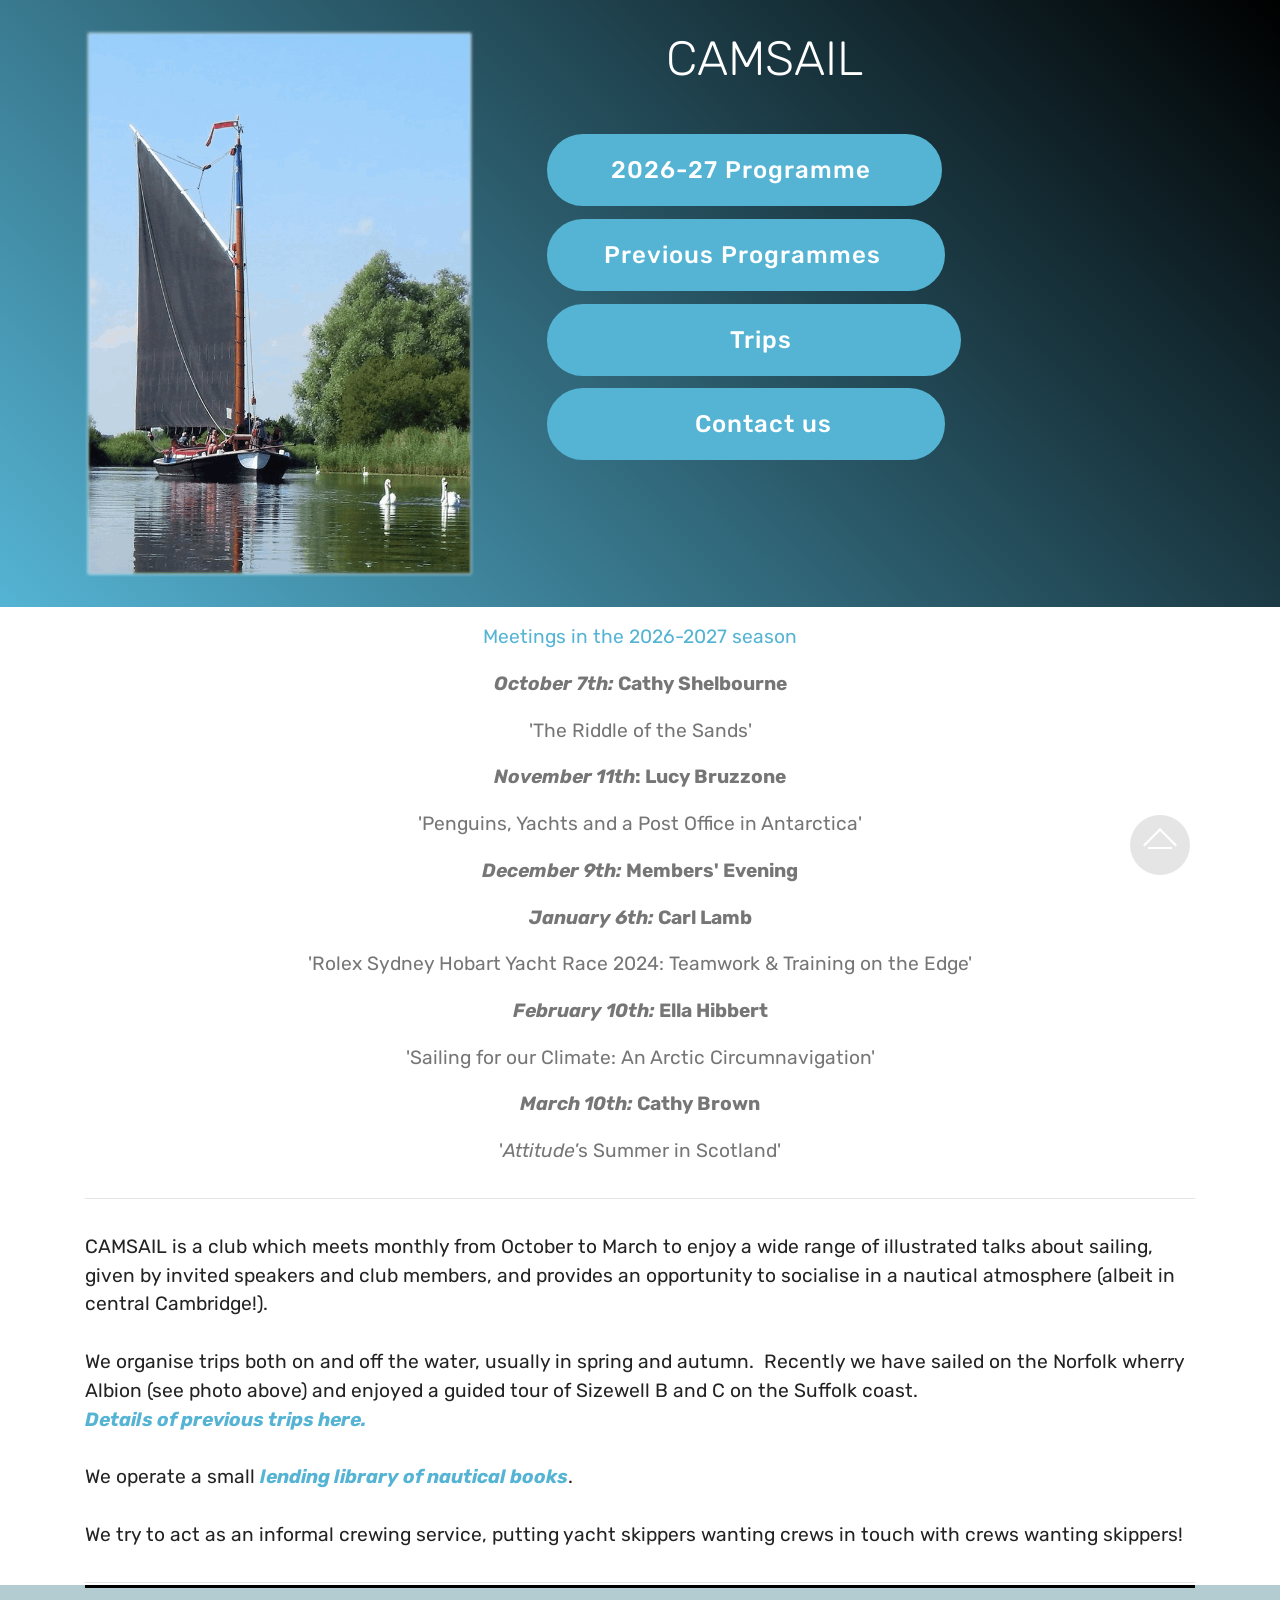
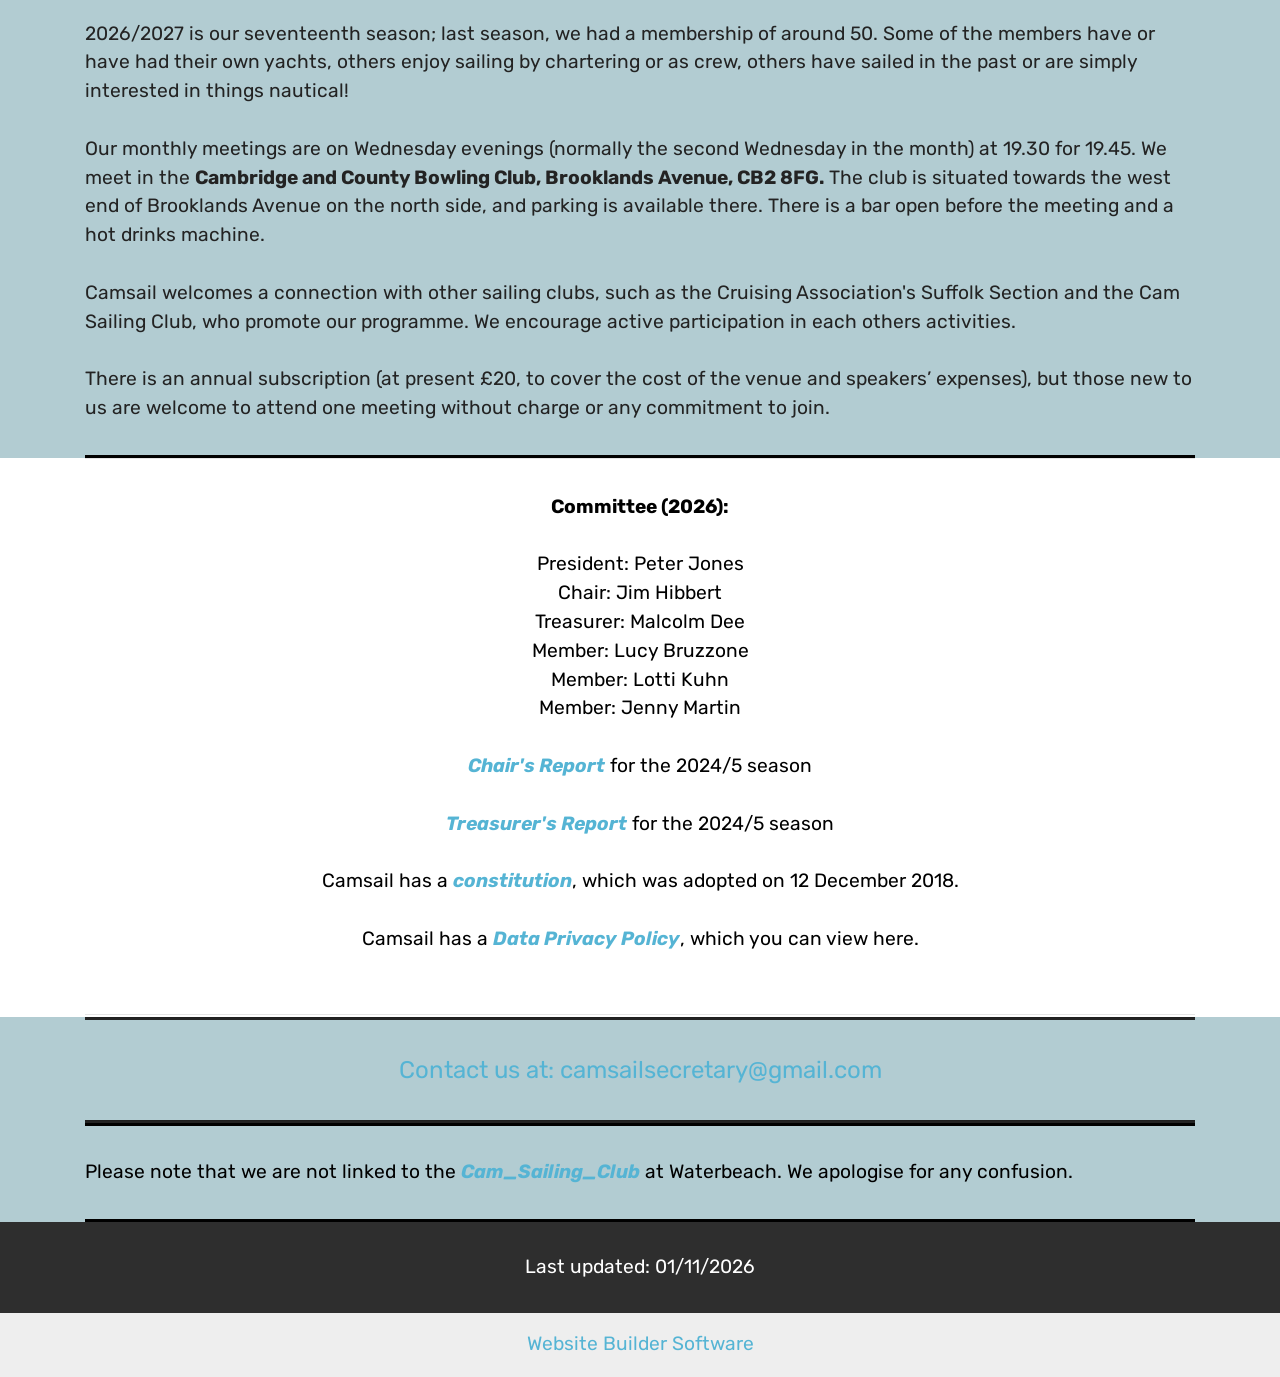
==== commit 65b12d8e: "create github pages" ====
--- a/index.html
+++ b/index.html
@@ -21,7 +21,7 @@
   <link rel="stylesheet" href="assets/theme/css/style.css">
   <link rel="preload" href="https://fonts.googleapis.com/css?family=Rubik:300,300i,400,400i,500,500i,700,700i,900,900i&display=swap" as="style" onload="this.onload=null;this.rel='stylesheet'">
   <noscript><link rel="stylesheet" href="https://fonts.googleapis.com/css?family=Rubik:300,300i,400,400i,500,500i,700,700i,900,900i&display=swap"></noscript>
-  <link rel="preload" as="style" href="assets/mobirise/css/mbr-additional.css?v=2F6ke7"><link rel="stylesheet" href="assets/mobirise/css/mbr-additional.css?v=2F6ke7" type="text/css">
+  <link rel="preload" as="style" href="assets/mobirise/css/mbr-additional.css?v=6JkHh1"><link rel="stylesheet" href="assets/mobirise/css/mbr-additional.css?v=6JkHh1" type="text/css">
 
   
   
@@ -145,7 +145,7 @@
             </div>
         </div>
     </div>
-</section><section class="display-7" style="padding: 0;align-items: center;justify-content: center;flex-wrap: wrap;    align-content: center;display: flex;position: relative;height: 4rem;"><a href="https://mobiri.se/5102718" style="flex: 1 1;height: 4rem;position: absolute;width: 100%;z-index: 1;"><img alt="" style="height: 4rem;" src="[data-uri]"></a><p style="margin: 0;text-align: center;" class="display-7">&#8204;</p><a style="z-index:1" href="https://mobirise.com/builder/ai-website-maker.html">Best AI Website Maker</a></section><script src="assets/popper/popper.min.js"></script>  <script src="assets/web/assets/jquery/jquery.min.js"></script>  <script src="assets/bootstrap/js/bootstrap.min.js"></script>  <script src="assets/tether/tether.min.js"></script>  <script src="assets/smoothscroll/smooth-scroll.js"></script>  <script src="assets/theme/js/script.js"></script>  
+</section><section class="display-7" style="padding: 0;align-items: center;justify-content: center;flex-wrap: wrap;    align-content: center;display: flex;position: relative;height: 4rem;"><a href="https://mobiri.se/5102718" style="flex: 1 1;height: 4rem;position: absolute;width: 100%;z-index: 1;"><img alt="" style="height: 4rem;" src="[data-uri]"></a><p style="margin: 0;text-align: center;" class="display-7">&#8204;</p><a style="z-index:1" href="https://mobirise.com"> Website Builder Software</a></section><script src="assets/popper/popper.min.js"></script>  <script src="assets/web/assets/jquery/jquery.min.js"></script>  <script src="assets/bootstrap/js/bootstrap.min.js"></script>  <script src="assets/tether/tether.min.js"></script>  <script src="assets/smoothscroll/smooth-scroll.js"></script>  <script src="assets/theme/js/script.js"></script>  
   
   
  <div id="scrollToTop" class="scrollToTop mbr-arrow-up"><a style="text-align: center;"><i class="mbr-arrow-up-icon mbr-arrow-up-icon-cm cm-icon cm-icon-smallarrow-up"></i></a></div>
--- a/assets/mobirise/css/mbr-additional.css
+++ b/assets/mobirise/css/mbr-additional.css
@@ -852,37 +852,1192 @@
   padding-bottom: 30px;
   background-color: #2e2e2e;
 }
-.cid-uH1layHZ5m {
+.cid-qNRKA7PRLI {
   padding-top: 15px;
   padding-bottom: 15px;
+  background-color: #55b4d4;
+}
+.cid-v8t2svYR5Z {
+  padding-top: 45px;
+  padding-bottom: 30px;
+  background-color: #cccccc;
+}
+.cid-v8t2svYR5Z .mbr-section-subtitle {
+  color: #767676;
+}
+.cid-v8t27z3JHj {
+  padding-top: 30px;
+  padding-bottom: 90px;
+  background-color: #f8f8f8;
+}
+.cid-v8t27z3JHj .mbr-section-subtitle {
+  color: #767676;
+  text-align: center;
+  font-weight: 300;
+}
+.cid-v8t27z3JHj .timeline-text-content {
+  padding: 2rem 2.5rem;
+  background: #b2ccd2;
+  margin-left: 2rem;
+}
+.cid-v8t27z3JHj .timeline-text-content p {
+  margin-bottom: 0;
+}
+.cid-v8t27z3JHj .time-line-date-content {
+  margin-right: 2rem;
+}
+.cid-v8t27z3JHj .time-line-date-content p {
+  padding: 2rem 2.5rem;
+  background: #b2ccd2;
+  float: right;
+}
+.cid-v8t27z3JHj .timeline-element {
+  margin-bottom: 50px;
+  position: relative;
+  word-wrap: break-word;
+  word-break: break-word;
+  display: -webkit-flex;
+  flex-direction: row;
+  -webkit-flex-direction: row;
+}
+.cid-v8t27z3JHj .timeline-element:hover .mbr-timeline-date {
+  box-shadow: 0 7px 20px 0px rgba(0, 0, 0, 0.08);
+  transition: all .4s;
+}
+.cid-v8t27z3JHj .timeline-element:hover .timeline-text-content {
+  box-shadow: 0 7px 20px 0px rgba(0, 0, 0, 0.08);
+  transition: all .4s;
+}
+.cid-v8t27z3JHj .mbr-timeline-date,
+.cid-v8t27z3JHj .timeline-text-content {
+  transition: all .4s;
+}
+.cid-v8t27z3JHj .reverse {
+  flex-direction: row-reverse;
+  -webkit-flex-direction: row-reverse;
+}
+.cid-v8t27z3JHj .reverse .timeline-text-content {
+  margin-right: 2rem;
+  margin-left: 0;
+}
+.cid-v8t27z3JHj .reverse .time-line-date-content {
+  margin-left: 2rem;
+  margin-right: 0rem;
+}
+.cid-v8t27z3JHj .reverse .time-line-date-content p {
+  float: left;
+}
+.cid-v8t27z3JHj .iconBackground {
+  position: absolute;
+  left: 50%;
+  width: 20px;
+  height: 20px;
+  line-height: 30px;
+  text-align: center;
+  border-radius: 50%;
+  font-size: 30px;
+  display: inline-block;
+  background-color: #b2ccd2;
+  top: 20px;
+  margin-left: -10px;
+}
+.cid-v8t27z3JHj .separline:before {
+  top: 20px;
+  bottom: 0;
+  position: absolute;
+  content: "";
+  width: 2px;
+  background-color: #b2ccd2;
+  left: calc(50% - 1px);
+  height: calc(100% + 4rem);
+}
+@media (max-width: 768px) {
+  .cid-v8t27z3JHj .iconBackground {
+    left: 0 !important;
+  }
+  .cid-v8t27z3JHj .separline:before {
+    left: 0!important;
+  }
+  .cid-v8t27z3JHj .timeline-text-content {
+    margin-left: 0 !important;
+  }
+  .cid-v8t27z3JHj .time-line-date-content {
+    margin-right: 0 !important;
+  }
+  .cid-v8t27z3JHj .time-line-date-content p {
+    float: left !important;
+  }
+  .cid-v8t27z3JHj .reverse .time-line-date-content {
+    margin-left: 0 !important;
+  }
+  .cid-v8t27z3JHj .reverse .timeline-text-content {
+    margin-right: 0 !important;
+  }
+}
+.cid-v8t27z3JHj .mbr-timeline-text {
+  text-align: left;
+}
+.cid-uC0qu4xGze {
+  padding-top: 45px;
+  padding-bottom: 30px;
+  background-color: #cccccc;
+}
+.cid-uC0qu4xGze .mbr-section-subtitle {
+  color: #767676;
+}
+.cid-uC0qaKGuLd {
+  padding-top: 30px;
+  padding-bottom: 90px;
+  background-color: #f8f8f8;
+}
+.cid-uC0qaKGuLd .mbr-section-subtitle {
+  color: #767676;
+  text-align: center;
+  font-weight: 300;
+}
+.cid-uC0qaKGuLd .timeline-text-content {
+  padding: 2rem 2.5rem;
+  background: #b2ccd2;
+  margin-left: 2rem;
+}
+.cid-uC0qaKGuLd .timeline-text-content p {
+  margin-bottom: 0;
+}
+.cid-uC0qaKGuLd .time-line-date-content {
+  margin-right: 2rem;
+}
+.cid-uC0qaKGuLd .time-line-date-content p {
+  padding: 2rem 2.5rem;
+  background: #b2ccd2;
+  float: right;
+}
+.cid-uC0qaKGuLd .timeline-element {
+  margin-bottom: 50px;
+  position: relative;
+  word-wrap: break-word;
+  word-break: break-word;
+  display: -webkit-flex;
+  flex-direction: row;
+  -webkit-flex-direction: row;
+}
+.cid-uC0qaKGuLd .timeline-element:hover .mbr-timeline-date {
+  box-shadow: 0 7px 20px 0px rgba(0, 0, 0, 0.08);
+  transition: all .4s;
+}
+.cid-uC0qaKGuLd .timeline-element:hover .timeline-text-content {
+  box-shadow: 0 7px 20px 0px rgba(0, 0, 0, 0.08);
+  transition: all .4s;
+}
+.cid-uC0qaKGuLd .mbr-timeline-date,
+.cid-uC0qaKGuLd .timeline-text-content {
+  transition: all .4s;
+}
+.cid-uC0qaKGuLd .reverse {
+  flex-direction: row-reverse;
+  -webkit-flex-direction: row-reverse;
+}
+.cid-uC0qaKGuLd .reverse .timeline-text-content {
+  margin-right: 2rem;
+  margin-left: 0;
+}
+.cid-uC0qaKGuLd .reverse .time-line-date-content {
+  margin-left: 2rem;
+  margin-right: 0rem;
+}
+.cid-uC0qaKGuLd .reverse .time-line-date-content p {
+  float: left;
+}
+.cid-uC0qaKGuLd .iconBackground {
+  position: absolute;
+  left: 50%;
+  width: 20px;
+  height: 20px;
+  line-height: 30px;
+  text-align: center;
+  border-radius: 50%;
+  font-size: 30px;
+  display: inline-block;
+  background-color: #b2ccd2;
+  top: 20px;
+  margin-left: -10px;
+}
+.cid-uC0qaKGuLd .separline:before {
+  top: 20px;
+  bottom: 0;
+  position: absolute;
+  content: "";
+  width: 2px;
+  background-color: #b2ccd2;
+  left: calc(50% - 1px);
+  height: calc(100% + 4rem);
+}
+@media (max-width: 768px) {
+  .cid-uC0qaKGuLd .iconBackground {
+    left: 0 !important;
+  }
+  .cid-uC0qaKGuLd .separline:before {
+    left: 0!important;
+  }
+  .cid-uC0qaKGuLd .timeline-text-content {
+    margin-left: 0 !important;
+  }
+  .cid-uC0qaKGuLd .time-line-date-content {
+    margin-right: 0 !important;
+  }
+  .cid-uC0qaKGuLd .time-line-date-content p {
+    float: left !important;
+  }
+  .cid-uC0qaKGuLd .reverse .time-line-date-content {
+    margin-left: 0 !important;
+  }
+  .cid-uC0qaKGuLd .reverse .timeline-text-content {
+    margin-right: 0 !important;
+  }
+}
+.cid-uC0qaKGuLd .mbr-timeline-text {
+  text-align: left;
+}
+.cid-u1eCCHtgvT {
+  padding-top: 45px;
+  padding-bottom: 30px;
+  background-color: #cccccc;
+}
+.cid-u1eCCHtgvT .mbr-section-subtitle {
+  color: #767676;
+}
+.cid-u1eC4Tj1Jk {
+  padding-top: 30px;
+  padding-bottom: 90px;
+  background-color: #f8f8f8;
+}
+.cid-u1eC4Tj1Jk .mbr-section-subtitle {
+  color: #767676;
+  text-align: center;
+  font-weight: 300;
+}
+.cid-u1eC4Tj1Jk .timeline-text-content {
+  padding: 2rem 2.5rem;
+  background: #f9f295;
+  margin-left: 2rem;
+}
+.cid-u1eC4Tj1Jk .timeline-text-content p {
+  margin-bottom: 0;
+}
+.cid-u1eC4Tj1Jk .time-line-date-content {
+  margin-right: 2rem;
+}
+.cid-u1eC4Tj1Jk .time-line-date-content p {
+  padding: 2rem 2.5rem;
+  background: #f9f295;
+  float: right;
+}
+.cid-u1eC4Tj1Jk .timeline-element {
+  margin-bottom: 50px;
+  position: relative;
+  word-wrap: break-word;
+  word-break: break-word;
+  display: -webkit-flex;
+  flex-direction: row;
+  -webkit-flex-direction: row;
+}
+.cid-u1eC4Tj1Jk .timeline-element:hover .mbr-timeline-date {
+  box-shadow: 0 7px 20px 0px rgba(0, 0, 0, 0.08);
+  transition: all .4s;
+}
+.cid-u1eC4Tj1Jk .timeline-element:hover .timeline-text-content {
+  box-shadow: 0 7px 20px 0px rgba(0, 0, 0, 0.08);
+  transition: all .4s;
+}
+.cid-u1eC4Tj1Jk .mbr-timeline-date,
+.cid-u1eC4Tj1Jk .timeline-text-content {
+  transition: all .4s;
+}
+.cid-u1eC4Tj1Jk .reverse {
+  flex-direction: row-reverse;
+  -webkit-flex-direction: row-reverse;
+}
+.cid-u1eC4Tj1Jk .reverse .timeline-text-content {
+  margin-right: 2rem;
+  margin-left: 0;
+}
+.cid-u1eC4Tj1Jk .reverse .time-line-date-content {
+  margin-left: 2rem;
+  margin-right: 0rem;
+}
+.cid-u1eC4Tj1Jk .reverse .time-line-date-content p {
+  float: left;
+}
+.cid-u1eC4Tj1Jk .iconBackground {
+  position: absolute;
+  left: 50%;
+  width: 20px;
+  height: 20px;
+  line-height: 30px;
+  text-align: center;
+  border-radius: 50%;
+  font-size: 30px;
+  display: inline-block;
   background-color: #f9f295;
-}
-.cid-uH1layHZ5m .mbr-section-subtitle {
+  top: 20px;
+  margin-left: -10px;
+}
+.cid-u1eC4Tj1Jk .separline:before {
+  top: 20px;
+  bottom: 0;
+  position: absolute;
+  content: "";
+  width: 2px;
+  background-color: #f9f295;
+  left: calc(50% - 1px);
+  height: calc(100% + 4rem);
+}
+@media (max-width: 768px) {
+  .cid-u1eC4Tj1Jk .iconBackground {
+    left: 0 !important;
+  }
+  .cid-u1eC4Tj1Jk .separline:before {
+    left: 0!important;
+  }
+  .cid-u1eC4Tj1Jk .timeline-text-content {
+    margin-left: 0 !important;
+  }
+  .cid-u1eC4Tj1Jk .time-line-date-content {
+    margin-right: 0 !important;
+  }
+  .cid-u1eC4Tj1Jk .time-line-date-content p {
+    float: left !important;
+  }
+  .cid-u1eC4Tj1Jk .reverse .time-line-date-content {
+    margin-left: 0 !important;
+  }
+  .cid-u1eC4Tj1Jk .reverse .timeline-text-content {
+    margin-right: 0 !important;
+  }
+}
+.cid-u1eC4Tj1Jk .mbr-timeline-text {
+  text-align: left;
+}
+.cid-sZ2acmK5vY {
+  padding-top: 45px;
+  padding-bottom: 30px;
+  background-color: #cccccc;
+}
+.cid-sZ2acmK5vY .mbr-section-subtitle {
   color: #767676;
 }
-.cid-uH1m5qs17I {
-  padding-top: 0px;
-  padding-bottom: 0px;
+.cid-tv5X4cjR8G {
+  padding-top: 30px;
+  padding-bottom: 90px;
+  background-color: #f8f8f8;
+}
+.cid-tv5X4cjR8G .mbr-section-subtitle {
+  color: #767676;
+  text-align: center;
+  font-weight: 300;
+}
+.cid-tv5X4cjR8G .timeline-text-content {
+  padding: 2rem 2.5rem;
+  background: #b2ccd2;
+  margin-left: 2rem;
+}
+.cid-tv5X4cjR8G .timeline-text-content p {
+  margin-bottom: 0;
+}
+.cid-tv5X4cjR8G .time-line-date-content {
+  margin-right: 2rem;
+}
+.cid-tv5X4cjR8G .time-line-date-content p {
+  padding: 2rem 2.5rem;
+  background: #b2ccd2;
+  float: right;
+}
+.cid-tv5X4cjR8G .timeline-element {
+  margin-bottom: 50px;
+  position: relative;
+  word-wrap: break-word;
+  word-break: break-word;
+  display: -webkit-flex;
+  flex-direction: row;
+  -webkit-flex-direction: row;
+}
+.cid-tv5X4cjR8G .timeline-element:hover .mbr-timeline-date {
+  box-shadow: 0 7px 20px 0px rgba(0, 0, 0, 0.08);
+  transition: all .4s;
+}
+.cid-tv5X4cjR8G .timeline-element:hover .timeline-text-content {
+  box-shadow: 0 7px 20px 0px rgba(0, 0, 0, 0.08);
+  transition: all .4s;
+}
+.cid-tv5X4cjR8G .mbr-timeline-date,
+.cid-tv5X4cjR8G .timeline-text-content {
+  transition: all .4s;
+}
+.cid-tv5X4cjR8G .reverse {
+  flex-direction: row-reverse;
+  -webkit-flex-direction: row-reverse;
+}
+.cid-tv5X4cjR8G .reverse .timeline-text-content {
+  margin-right: 2rem;
+  margin-left: 0;
+}
+.cid-tv5X4cjR8G .reverse .time-line-date-content {
+  margin-left: 2rem;
+  margin-right: 0rem;
+}
+.cid-tv5X4cjR8G .reverse .time-line-date-content p {
+  float: left;
+}
+.cid-tv5X4cjR8G .iconBackground {
+  position: absolute;
+  left: 50%;
+  width: 20px;
+  height: 20px;
+  line-height: 30px;
+  text-align: center;
+  border-radius: 50%;
+  font-size: 30px;
+  display: inline-block;
+  background-color: #b2ccd2;
+  top: 20px;
+  margin-left: -10px;
+}
+.cid-tv5X4cjR8G .separline:before {
+  top: 20px;
+  bottom: 0;
+  position: absolute;
+  content: "";
+  width: 2px;
+  background-color: #b2ccd2;
+  left: calc(50% - 1px);
+  height: calc(100% + 4rem);
+}
+@media (max-width: 768px) {
+  .cid-tv5X4cjR8G .iconBackground {
+    left: 0 !important;
+  }
+  .cid-tv5X4cjR8G .separline:before {
+    left: 0!important;
+  }
+  .cid-tv5X4cjR8G .timeline-text-content {
+    margin-left: 0 !important;
+  }
+  .cid-tv5X4cjR8G .time-line-date-content {
+    margin-right: 0 !important;
+  }
+  .cid-tv5X4cjR8G .time-line-date-content p {
+    float: left !important;
+  }
+  .cid-tv5X4cjR8G .reverse .time-line-date-content {
+    margin-left: 0 !important;
+  }
+  .cid-tv5X4cjR8G .reverse .timeline-text-content {
+    margin-right: 0 !important;
+  }
+}
+.cid-tv5X4cjR8G .mbr-timeline-text {
+  text-align: left;
+}
+.cid-tv5XcOSUi1 {
+  padding-top: 45px;
+  padding-bottom: 30px;
+  background-color: #cccccc;
+}
+.cid-tv5XcOSUi1 .mbr-section-subtitle {
+  color: #767676;
+}
+.cid-sZ2adAheCG {
+  padding-top: 30px;
+  padding-bottom: 90px;
+  background-color: #f8f8f8;
+}
+.cid-sZ2adAheCG .mbr-section-subtitle {
+  color: #767676;
+  text-align: center;
+  font-weight: 300;
+}
+.cid-sZ2adAheCG .timeline-text-content {
+  padding: 2rem 2.5rem;
+  background: #f9f295;
+  margin-left: 2rem;
+}
+.cid-sZ2adAheCG .timeline-text-content p {
+  margin-bottom: 0;
+}
+.cid-sZ2adAheCG .time-line-date-content {
+  margin-right: 2rem;
+}
+.cid-sZ2adAheCG .time-line-date-content p {
+  padding: 2rem 2.5rem;
+  background: #f9f295;
+  float: right;
+}
+.cid-sZ2adAheCG .timeline-element {
+  margin-bottom: 50px;
+  position: relative;
+  word-wrap: break-word;
+  word-break: break-word;
+  display: -webkit-flex;
+  flex-direction: row;
+  -webkit-flex-direction: row;
+}
+.cid-sZ2adAheCG .timeline-element:hover .mbr-timeline-date {
+  box-shadow: 0 7px 20px 0px rgba(0, 0, 0, 0.08);
+  transition: all .4s;
+}
+.cid-sZ2adAheCG .timeline-element:hover .timeline-text-content {
+  box-shadow: 0 7px 20px 0px rgba(0, 0, 0, 0.08);
+  transition: all .4s;
+}
+.cid-sZ2adAheCG .mbr-timeline-date,
+.cid-sZ2adAheCG .timeline-text-content {
+  transition: all .4s;
+}
+.cid-sZ2adAheCG .reverse {
+  flex-direction: row-reverse;
+  -webkit-flex-direction: row-reverse;
+}
+.cid-sZ2adAheCG .reverse .timeline-text-content {
+  margin-right: 2rem;
+  margin-left: 0;
+}
+.cid-sZ2adAheCG .reverse .time-line-date-content {
+  margin-left: 2rem;
+  margin-right: 0rem;
+}
+.cid-sZ2adAheCG .reverse .time-line-date-content p {
+  float: left;
+}
+.cid-sZ2adAheCG .iconBackground {
+  position: absolute;
+  left: 50%;
+  width: 20px;
+  height: 20px;
+  line-height: 30px;
+  text-align: center;
+  border-radius: 50%;
+  font-size: 30px;
+  display: inline-block;
+  background-color: #f9f295;
+  top: 20px;
+  margin-left: -10px;
+}
+.cid-sZ2adAheCG .separline:before {
+  top: 20px;
+  bottom: 0;
+  position: absolute;
+  content: "";
+  width: 2px;
+  background-color: #f9f295;
+  left: calc(50% - 1px);
+  height: calc(100% + 4rem);
+}
+@media (max-width: 768px) {
+  .cid-sZ2adAheCG .iconBackground {
+    left: 0 !important;
+  }
+  .cid-sZ2adAheCG .separline:before {
+    left: 0!important;
+  }
+  .cid-sZ2adAheCG .timeline-text-content {
+    margin-left: 0 !important;
+  }
+  .cid-sZ2adAheCG .time-line-date-content {
+    margin-right: 0 !important;
+  }
+  .cid-sZ2adAheCG .time-line-date-content p {
+    float: left !important;
+  }
+  .cid-sZ2adAheCG .reverse .time-line-date-content {
+    margin-left: 0 !important;
+  }
+  .cid-sZ2adAheCG .reverse .timeline-text-content {
+    margin-right: 0 !important;
+  }
+}
+.cid-sZ2adAheCG .mbr-timeline-text {
+  text-align: left;
+}
+.cid-sqA3BiXMSI {
+  padding-top: 45px;
+  padding-bottom: 30px;
+  background-color: #cccccc;
+}
+.cid-sqA3BiXMSI .mbr-section-subtitle {
+  color: #767676;
+}
+.cid-sqzYud5hsT {
+  padding-top: 15px;
+  padding-bottom: 90px;
+  background-color: #f8f8f8;
+}
+.cid-sqzYud5hsT .mbr-section-subtitle {
+  color: #767676;
+  text-align: center;
+  font-weight: 300;
+}
+.cid-sqzYud5hsT .timeline-text-content {
+  padding: 2rem 2.5rem;
+  background: #b2ccd2;
+  margin-left: 2rem;
+}
+.cid-sqzYud5hsT .timeline-text-content p {
+  margin-bottom: 0;
+}
+.cid-sqzYud5hsT .time-line-date-content {
+  margin-right: 2rem;
+}
+.cid-sqzYud5hsT .time-line-date-content p {
+  padding: 2rem 2.5rem;
+  background: #b2ccd2;
+  float: right;
+}
+.cid-sqzYud5hsT .timeline-element {
+  margin-bottom: 50px;
+  position: relative;
+  word-wrap: break-word;
+  word-break: break-word;
+  display: -webkit-flex;
+  flex-direction: row;
+  -webkit-flex-direction: row;
+}
+.cid-sqzYud5hsT .timeline-element:hover .mbr-timeline-date {
+  box-shadow: 0 7px 20px 0px rgba(0, 0, 0, 0.08);
+  transition: all .4s;
+}
+.cid-sqzYud5hsT .timeline-element:hover .timeline-text-content {
+  box-shadow: 0 7px 20px 0px rgba(0, 0, 0, 0.08);
+  transition: all .4s;
+}
+.cid-sqzYud5hsT .mbr-timeline-date,
+.cid-sqzYud5hsT .timeline-text-content {
+  transition: all .4s;
+}
+.cid-sqzYud5hsT .reverse {
+  flex-direction: row-reverse;
+  -webkit-flex-direction: row-reverse;
+}
+.cid-sqzYud5hsT .reverse .timeline-text-content {
+  margin-right: 2rem;
+  margin-left: 0;
+}
+.cid-sqzYud5hsT .reverse .time-line-date-content {
+  margin-left: 2rem;
+  margin-right: 0rem;
+}
+.cid-sqzYud5hsT .reverse .time-line-date-content p {
+  float: left;
+}
+.cid-sqzYud5hsT .iconBackground {
+  position: absolute;
+  left: 50%;
+  width: 20px;
+  height: 20px;
+  line-height: 30px;
+  text-align: center;
+  border-radius: 50%;
+  font-size: 30px;
+  display: inline-block;
+  background-color: #b2ccd2;
+  top: 20px;
+  margin-left: -10px;
+}
+.cid-sqzYud5hsT .separline:before {
+  top: 20px;
+  bottom: 0;
+  position: absolute;
+  content: "";
+  width: 2px;
+  background-color: #b2ccd2;
+  left: calc(50% - 1px);
+  height: calc(100% + 4rem);
+}
+@media (max-width: 768px) {
+  .cid-sqzYud5hsT .iconBackground {
+    left: 0 !important;
+  }
+  .cid-sqzYud5hsT .separline:before {
+    left: 0!important;
+  }
+  .cid-sqzYud5hsT .timeline-text-content {
+    margin-left: 0 !important;
+  }
+  .cid-sqzYud5hsT .time-line-date-content {
+    margin-right: 0 !important;
+  }
+  .cid-sqzYud5hsT .time-line-date-content p {
+    float: left !important;
+  }
+  .cid-sqzYud5hsT .reverse .time-line-date-content {
+    margin-left: 0 !important;
+  }
+  .cid-sqzYud5hsT .reverse .timeline-text-content {
+    margin-right: 0 !important;
+  }
+}
+.cid-sqzYud5hsT .mbr-timeline-text {
+  text-align: left;
+}
+.cid-sZ2nmgvxUO {
+  padding-top: 60px;
+  padding-bottom: 30px;
+  background-color: #cccccc;
+}
+.cid-sZ2nmgvxUO .mbr-section-subtitle {
+  color: #767676;
+}
+.cid-sZ2jYdWNOw {
+  padding-top: 15px;
+  padding-bottom: 90px;
   background-color: #ffffff;
 }
-.cid-uH1m5qs17I .line {
-  background-color: #ffffff;
-  color: #ffffff;
-  align: center;
-  height: 2px;
-  margin: 0 auto;
-}
-.cid-uH1m5qs17I .section-text {
-  padding: 2rem 0;
+.cid-sZ2jYdWNOw .mbr-section-subtitle {
+  color: #767676;
+  text-align: center;
+  font-weight: 300;
+}
+.cid-sZ2jYdWNOw .timeline-text-content {
+  padding: 2rem 2.5rem;
+  background: #f9f295;
+  margin-left: 2rem;
+}
+.cid-sZ2jYdWNOw .timeline-text-content p {
+  margin-bottom: 0;
+}
+.cid-sZ2jYdWNOw .time-line-date-content {
+  margin-right: 2rem;
+}
+.cid-sZ2jYdWNOw .time-line-date-content p {
+  padding: 2rem 2.5rem;
+  background: #f9f295;
+  float: right;
+}
+.cid-sZ2jYdWNOw .timeline-element {
+  margin-bottom: 50px;
+  position: relative;
+  word-wrap: break-word;
+  word-break: break-word;
+  display: -webkit-flex;
+  flex-direction: row;
+  -webkit-flex-direction: row;
+}
+.cid-sZ2jYdWNOw .timeline-element:hover .mbr-timeline-date {
+  box-shadow: 0 7px 20px 0px rgba(0, 0, 0, 0.08);
+  transition: all .4s;
+}
+.cid-sZ2jYdWNOw .timeline-element:hover .timeline-text-content {
+  box-shadow: 0 7px 20px 0px rgba(0, 0, 0, 0.08);
+  transition: all .4s;
+}
+.cid-sZ2jYdWNOw .mbr-timeline-date,
+.cid-sZ2jYdWNOw .timeline-text-content {
+  transition: all .4s;
+}
+.cid-sZ2jYdWNOw .reverse {
+  flex-direction: row-reverse;
+  -webkit-flex-direction: row-reverse;
+}
+.cid-sZ2jYdWNOw .reverse .timeline-text-content {
+  margin-right: 2rem;
+  margin-left: 0;
+}
+.cid-sZ2jYdWNOw .reverse .time-line-date-content {
+  margin-left: 2rem;
+  margin-right: 0rem;
+}
+.cid-sZ2jYdWNOw .reverse .time-line-date-content p {
+  float: left;
+}
+.cid-sZ2jYdWNOw .iconBackground {
+  position: absolute;
+  left: 50%;
+  width: 20px;
+  height: 20px;
+  line-height: 30px;
+  text-align: center;
+  border-radius: 50%;
+  font-size: 30px;
+  display: inline-block;
+  background-color: #f9f295;
+  top: 20px;
+  margin-left: -10px;
+}
+.cid-sZ2jYdWNOw .separline:before {
+  top: 20px;
+  bottom: 0;
+  position: absolute;
+  content: "";
+  width: 2px;
+  background-color: #f9f295;
+  left: calc(50% - 1px);
+  height: calc(100% + 4rem);
+}
+@media (max-width: 768px) {
+  .cid-sZ2jYdWNOw .iconBackground {
+    left: 0 !important;
+  }
+  .cid-sZ2jYdWNOw .separline:before {
+    left: 0!important;
+  }
+  .cid-sZ2jYdWNOw .timeline-text-content {
+    margin-left: 0 !important;
+  }
+  .cid-sZ2jYdWNOw .time-line-date-content {
+    margin-right: 0 !important;
+  }
+  .cid-sZ2jYdWNOw .time-line-date-content p {
+    float: left !important;
+  }
+  .cid-sZ2jYdWNOw .reverse .time-line-date-content {
+    margin-left: 0 !important;
+  }
+  .cid-sZ2jYdWNOw .reverse .timeline-text-content {
+    margin-right: 0 !important;
+  }
+}
+.cid-sZ2jYdWNOw .mbr-timeline-text {
   text-align: left;
 }
-.cid-uH1m5qs17I .inner-container {
-  margin: 0 auto;
+.cid-rjA7alhPnn {
+  padding-top: 15px;
+  padding-bottom: 90px;
+  background-color: #f8f8f8;
+}
+.cid-rjA7alhPnn .mbr-section-subtitle {
+  color: #767676;
+  text-align: center;
+  font-weight: 300;
+}
+.cid-rjA7alhPnn .timeline-text-content {
+  padding: 2rem 2.5rem;
+  background: #b2ccd2;
+  margin-left: 2rem;
+}
+.cid-rjA7alhPnn .timeline-text-content p {
+  margin-bottom: 0;
+}
+.cid-rjA7alhPnn .time-line-date-content {
+  margin-right: 2rem;
+}
+.cid-rjA7alhPnn .time-line-date-content p {
+  padding: 2rem 2.5rem;
+  background: #b2ccd2;
+  float: right;
+}
+.cid-rjA7alhPnn .timeline-element {
+  margin-bottom: 50px;
+  position: relative;
+  word-wrap: break-word;
+  word-break: break-word;
+  display: -webkit-flex;
+  flex-direction: row;
+  -webkit-flex-direction: row;
+}
+.cid-rjA7alhPnn .timeline-element:hover .mbr-timeline-date {
+  box-shadow: 0 7px 20px 0px rgba(0, 0, 0, 0.08);
+  transition: all .4s;
+}
+.cid-rjA7alhPnn .timeline-element:hover .timeline-text-content {
+  box-shadow: 0 7px 20px 0px rgba(0, 0, 0, 0.08);
+  transition: all .4s;
+}
+.cid-rjA7alhPnn .mbr-timeline-date,
+.cid-rjA7alhPnn .timeline-text-content {
+  transition: all .4s;
+}
+.cid-rjA7alhPnn .reverse {
+  flex-direction: row-reverse;
+  -webkit-flex-direction: row-reverse;
+}
+.cid-rjA7alhPnn .reverse .timeline-text-content {
+  margin-right: 2rem;
+  margin-left: 0;
+}
+.cid-rjA7alhPnn .reverse .time-line-date-content {
+  margin-left: 2rem;
+  margin-right: 0rem;
+}
+.cid-rjA7alhPnn .reverse .time-line-date-content p {
+  float: left;
+}
+.cid-rjA7alhPnn .iconBackground {
+  position: absolute;
+  left: 50%;
+  width: 20px;
+  height: 20px;
+  line-height: 30px;
+  text-align: center;
+  border-radius: 50%;
+  font-size: 30px;
+  display: inline-block;
+  background-color: #b2ccd2;
+  top: 20px;
+  margin-left: -10px;
+}
+.cid-rjA7alhPnn .separline:before {
+  top: 20px;
+  bottom: 0;
+  position: absolute;
+  content: "";
+  width: 2px;
+  background-color: #b2ccd2;
+  left: calc(50% - 1px);
+  height: calc(100% + 4rem);
 }
 @media (max-width: 768px) {
-  .cid-uH1m5qs17I .inner-container {
-    width: 100% !important;
-  }
+  .cid-rjA7alhPnn .iconBackground {
+    left: 0 !important;
+  }
+  .cid-rjA7alhPnn .separline:before {
+    left: 0!important;
+  }
+  .cid-rjA7alhPnn .timeline-text-content {
+    margin-left: 0 !important;
+  }
+  .cid-rjA7alhPnn .time-line-date-content {
+    margin-right: 0 !important;
+  }
+  .cid-rjA7alhPnn .time-line-date-content p {
+    float: left !important;
+  }
+  .cid-rjA7alhPnn .reverse .time-line-date-content {
+    margin-left: 0 !important;
+  }
+  .cid-rjA7alhPnn .reverse .timeline-text-content {
+    margin-right: 0 !important;
+  }
+}
+.cid-rjA7alhPnn .mbr-timeline-text {
+  text-align: left;
+}
+.cid-tv5XzxiLbv {
+  padding-top: 90px;
+  padding-bottom: 90px;
+  background-color: #f8f8f8;
+}
+.cid-tv5XzxiLbv .mbr-section-subtitle {
+  color: #767676;
+  text-align: center;
+  font-weight: 300;
+}
+.cid-tv5XzxiLbv .timeline-text-content {
+  padding: 2rem 2.5rem;
+  background: #f9f295;
+  margin-left: 2rem;
+}
+.cid-tv5XzxiLbv .timeline-text-content p {
+  margin-bottom: 0;
+}
+.cid-tv5XzxiLbv .time-line-date-content {
+  margin-right: 2rem;
+}
+.cid-tv5XzxiLbv .time-line-date-content p {
+  padding: 2rem 2.5rem;
+  background: #f9f295;
+  float: right;
+}
+.cid-tv5XzxiLbv .timeline-element {
+  margin-bottom: 50px;
+  position: relative;
+  word-wrap: break-word;
+  word-break: break-word;
+  display: -webkit-flex;
+  flex-direction: row;
+  -webkit-flex-direction: row;
+}
+.cid-tv5XzxiLbv .timeline-element:hover .mbr-timeline-date {
+  box-shadow: 0 7px 20px 0px rgba(0, 0, 0, 0.08);
+  transition: all .4s;
+}
+.cid-tv5XzxiLbv .timeline-element:hover .timeline-text-content {
+  box-shadow: 0 7px 20px 0px rgba(0, 0, 0, 0.08);
+  transition: all .4s;
+}
+.cid-tv5XzxiLbv .mbr-timeline-date,
+.cid-tv5XzxiLbv .timeline-text-content {
+  transition: all .4s;
+}
+.cid-tv5XzxiLbv .reverse {
+  flex-direction: row-reverse;
+  -webkit-flex-direction: row-reverse;
+}
+.cid-tv5XzxiLbv .reverse .timeline-text-content {
+  margin-right: 2rem;
+  margin-left: 0;
+}
+.cid-tv5XzxiLbv .reverse .time-line-date-content {
+  margin-left: 2rem;
+  margin-right: 0rem;
+}
+.cid-tv5XzxiLbv .reverse .time-line-date-content p {
+  float: left;
+}
+.cid-tv5XzxiLbv .iconBackground {
+  position: absolute;
+  left: 50%;
+  width: 20px;
+  height: 20px;
+  line-height: 30px;
+  text-align: center;
+  border-radius: 50%;
+  font-size: 30px;
+  display: inline-block;
+  background-color: #f9f295;
+  top: 20px;
+  margin-left: -10px;
+}
+.cid-tv5XzxiLbv .separline:before {
+  top: 20px;
+  bottom: 0;
+  position: absolute;
+  content: "";
+  width: 2px;
+  background-color: #f9f295;
+  left: calc(50% - 1px);
+  height: calc(100% + 4rem);
+}
+@media (max-width: 768px) {
+  .cid-tv5XzxiLbv .iconBackground {
+    left: 0 !important;
+  }
+  .cid-tv5XzxiLbv .separline:before {
+    left: 0!important;
+  }
+  .cid-tv5XzxiLbv .timeline-text-content {
+    margin-left: 0 !important;
+  }
+  .cid-tv5XzxiLbv .time-line-date-content {
+    margin-right: 0 !important;
+  }
+  .cid-tv5XzxiLbv .time-line-date-content p {
+    float: left !important;
+  }
+  .cid-tv5XzxiLbv .reverse .time-line-date-content {
+    margin-left: 0 !important;
+  }
+  .cid-tv5XzxiLbv .reverse .timeline-text-content {
+    margin-right: 0 !important;
+  }
+}
+.cid-tv5XzxiLbv .mbr-timeline-text {
+  text-align: left;
+}
+.cid-tv5XzxiLbv .mbr-timeline-title {
+  text-align: left;
+}
+.cid-tv5Xg0A60r {
+  padding-top: 90px;
+  padding-bottom: 90px;
+  background-color: #f8f8f8;
+}
+.cid-tv5Xg0A60r .mbr-section-subtitle {
+  color: #767676;
+  text-align: center;
+  font-weight: 300;
+}
+.cid-tv5Xg0A60r .timeline-text-content {
+  padding: 2rem 2.5rem;
+  background: #55b4d4;
+  margin-left: 2rem;
+}
+.cid-tv5Xg0A60r .timeline-text-content p {
+  margin-bottom: 0;
+}
+.cid-tv5Xg0A60r .time-line-date-content {
+  margin-right: 2rem;
+}
+.cid-tv5Xg0A60r .time-line-date-content p {
+  padding: 2rem 2.5rem;
+  background: #55b4d4;
+  float: right;
+}
+.cid-tv5Xg0A60r .timeline-element {
+  margin-bottom: 50px;
+  position: relative;
+  word-wrap: break-word;
+  word-break: break-word;
+  display: -webkit-flex;
+  flex-direction: row;
+  -webkit-flex-direction: row;
+}
+.cid-tv5Xg0A60r .timeline-element:hover .mbr-timeline-date {
+  box-shadow: 0 7px 20px 0px rgba(0, 0, 0, 0.08);
+  transition: all .4s;
+}
+.cid-tv5Xg0A60r .timeline-element:hover .timeline-text-content {
+  box-shadow: 0 7px 20px 0px rgba(0, 0, 0, 0.08);
+  transition: all .4s;
+}
+.cid-tv5Xg0A60r .mbr-timeline-date,
+.cid-tv5Xg0A60r .timeline-text-content {
+  transition: all .4s;
+}
+.cid-tv5Xg0A60r .reverse {
+  flex-direction: row-reverse;
+  -webkit-flex-direction: row-reverse;
+}
+.cid-tv5Xg0A60r .reverse .timeline-text-content {
+  margin-right: 2rem;
+  margin-left: 0;
+}
+.cid-tv5Xg0A60r .reverse .time-line-date-content {
+  margin-left: 2rem;
+  margin-right: 0rem;
+}
+.cid-tv5Xg0A60r .reverse .time-line-date-content p {
+  float: left;
+}
+.cid-tv5Xg0A60r .iconBackground {
+  position: absolute;
+  left: 50%;
+  width: 20px;
+  height: 20px;
+  line-height: 30px;
+  text-align: center;
+  border-radius: 50%;
+  font-size: 30px;
+  display: inline-block;
+  background-color: #55b4d4;
+  top: 20px;
+  margin-left: -10px;
+}
+.cid-tv5Xg0A60r .separline:before {
+  top: 20px;
+  bottom: 0;
+  position: absolute;
+  content: "";
+  width: 2px;
+  background-color: #55b4d4;
+  left: calc(50% - 1px);
+  height: calc(100% + 4rem);
+}
+@media (max-width: 768px) {
+  .cid-tv5Xg0A60r .iconBackground {
+    left: 0 !important;
+  }
+  .cid-tv5Xg0A60r .separline:before {
+    left: 0!important;
+  }
+  .cid-tv5Xg0A60r .timeline-text-content {
+    margin-left: 0 !important;
+  }
+  .cid-tv5Xg0A60r .time-line-date-content {
+    margin-right: 0 !important;
+  }
+  .cid-tv5Xg0A60r .time-line-date-content p {
+    float: left !important;
+  }
+  .cid-tv5Xg0A60r .reverse .time-line-date-content {
+    margin-left: 0 !important;
+  }
+  .cid-tv5Xg0A60r .reverse .timeline-text-content {
+    margin-right: 0 !important;
+  }
+}
+.cid-tv5Xg0A60r .mbr-timeline-text {
+  text-align: left;
+}
+.cid-tv5Xg0A60r .mbr-timeline-title {
+  text-align: left;
 }
 .cid-qPhwnrmIJE {
   padding-top: 30px;
@@ -1036,1190 +2191,35 @@
 .cid-qPhwiGOusV .mbr-timeline-text {
   text-align: left;
 }
-.cid-qNRKA7PRLI {
+.cid-uH1layHZ5m {
   padding-top: 15px;
   padding-bottom: 15px;
-  background-color: #55b4d4;
-}
-.cid-v8t2svYR5Z {
-  padding-top: 45px;
-  padding-bottom: 30px;
-  background-color: #cccccc;
-}
-.cid-v8t2svYR5Z .mbr-section-subtitle {
+  background-color: #f9f295;
+}
+.cid-uH1layHZ5m .mbr-section-subtitle {
   color: #767676;
 }
-.cid-v8t27z3JHj {
-  padding-top: 30px;
-  padding-bottom: 90px;
-  background-color: #f8f8f8;
-}
-.cid-v8t27z3JHj .mbr-section-subtitle {
-  color: #767676;
-  text-align: center;
-  font-weight: 300;
-}
-.cid-v8t27z3JHj .timeline-text-content {
-  padding: 2rem 2.5rem;
-  background: #b2ccd2;
-  margin-left: 2rem;
-}
-.cid-v8t27z3JHj .timeline-text-content p {
-  margin-bottom: 0;
-}
-.cid-v8t27z3JHj .time-line-date-content {
-  margin-right: 2rem;
-}
-.cid-v8t27z3JHj .time-line-date-content p {
-  padding: 2rem 2.5rem;
-  background: #b2ccd2;
-  float: right;
-}
-.cid-v8t27z3JHj .timeline-element {
-  margin-bottom: 50px;
-  position: relative;
-  word-wrap: break-word;
-  word-break: break-word;
-  display: -webkit-flex;
-  flex-direction: row;
-  -webkit-flex-direction: row;
-}
-.cid-v8t27z3JHj .timeline-element:hover .mbr-timeline-date {
-  box-shadow: 0 7px 20px 0px rgba(0, 0, 0, 0.08);
-  transition: all .4s;
-}
-.cid-v8t27z3JHj .timeline-element:hover .timeline-text-content {
-  box-shadow: 0 7px 20px 0px rgba(0, 0, 0, 0.08);
-  transition: all .4s;
-}
-.cid-v8t27z3JHj .mbr-timeline-date,
-.cid-v8t27z3JHj .timeline-text-content {
-  transition: all .4s;
-}
-.cid-v8t27z3JHj .reverse {
-  flex-direction: row-reverse;
-  -webkit-flex-direction: row-reverse;
-}
-.cid-v8t27z3JHj .reverse .timeline-text-content {
-  margin-right: 2rem;
-  margin-left: 0;
-}
-.cid-v8t27z3JHj .reverse .time-line-date-content {
-  margin-left: 2rem;
-  margin-right: 0rem;
-}
-.cid-v8t27z3JHj .reverse .time-line-date-content p {
-  float: left;
-}
-.cid-v8t27z3JHj .iconBackground {
-  position: absolute;
-  left: 50%;
-  width: 20px;
-  height: 20px;
-  line-height: 30px;
-  text-align: center;
-  border-radius: 50%;
-  font-size: 30px;
-  display: inline-block;
-  background-color: #b2ccd2;
-  top: 20px;
-  margin-left: -10px;
-}
-.cid-v8t27z3JHj .separline:before {
-  top: 20px;
-  bottom: 0;
-  position: absolute;
-  content: "";
-  width: 2px;
-  background-color: #b2ccd2;
-  left: calc(50% - 1px);
-  height: calc(100% + 4rem);
+.cid-uH1m5qs17I {
+  padding-top: 0px;
+  padding-bottom: 0px;
+  background-color: #ffffff;
+}
+.cid-uH1m5qs17I .line {
+  background-color: #ffffff;
+  color: #ffffff;
+  align: center;
+  height: 2px;
+  margin: 0 auto;
+}
+.cid-uH1m5qs17I .section-text {
+  padding: 2rem 0;
+  text-align: left;
+}
+.cid-uH1m5qs17I .inner-container {
+  margin: 0 auto;
 }
 @media (max-width: 768px) {
-  .cid-v8t27z3JHj .iconBackground {
-    left: 0 !important;
-  }
-  .cid-v8t27z3JHj .separline:before {
-    left: 0!important;
-  }
-  .cid-v8t27z3JHj .timeline-text-content {
-    margin-left: 0 !important;
-  }
-  .cid-v8t27z3JHj .time-line-date-content {
-    margin-right: 0 !important;
-  }
-  .cid-v8t27z3JHj .time-line-date-content p {
-    float: left !important;
-  }
-  .cid-v8t27z3JHj .reverse .time-line-date-content {
-    margin-left: 0 !important;
-  }
-  .cid-v8t27z3JHj .reverse .timeline-text-content {
-    margin-right: 0 !important;
-  }
-}
-.cid-v8t27z3JHj .mbr-timeline-text {
-  text-align: left;
-}
-.cid-uC0qu4xGze {
-  padding-top: 45px;
-  padding-bottom: 30px;
-  background-color: #cccccc;
-}
-.cid-uC0qu4xGze .mbr-section-subtitle {
-  color: #767676;
-}
-.cid-uC0qaKGuLd {
-  padding-top: 30px;
-  padding-bottom: 90px;
-  background-color: #f8f8f8;
-}
-.cid-uC0qaKGuLd .mbr-section-subtitle {
-  color: #767676;
-  text-align: center;
-  font-weight: 300;
-}
-.cid-uC0qaKGuLd .timeline-text-content {
-  padding: 2rem 2.5rem;
-  background: #b2ccd2;
-  margin-left: 2rem;
-}
-.cid-uC0qaKGuLd .timeline-text-content p {
-  margin-bottom: 0;
-}
-.cid-uC0qaKGuLd .time-line-date-content {
-  margin-right: 2rem;
-}
-.cid-uC0qaKGuLd .time-line-date-content p {
-  padding: 2rem 2.5rem;
-  background: #b2ccd2;
-  float: right;
-}
-.cid-uC0qaKGuLd .timeline-element {
-  margin-bottom: 50px;
-  position: relative;
-  word-wrap: break-word;
-  word-break: break-word;
-  display: -webkit-flex;
-  flex-direction: row;
-  -webkit-flex-direction: row;
-}
-.cid-uC0qaKGuLd .timeline-element:hover .mbr-timeline-date {
-  box-shadow: 0 7px 20px 0px rgba(0, 0, 0, 0.08);
-  transition: all .4s;
-}
-.cid-uC0qaKGuLd .timeline-element:hover .timeline-text-content {
-  box-shadow: 0 7px 20px 0px rgba(0, 0, 0, 0.08);
-  transition: all .4s;
-}
-.cid-uC0qaKGuLd .mbr-timeline-date,
-.cid-uC0qaKGuLd .timeline-text-content {
-  transition: all .4s;
-}
-.cid-uC0qaKGuLd .reverse {
-  flex-direction: row-reverse;
-  -webkit-flex-direction: row-reverse;
-}
-.cid-uC0qaKGuLd .reverse .timeline-text-content {
-  margin-right: 2rem;
-  margin-left: 0;
-}
-.cid-uC0qaKGuLd .reverse .time-line-date-content {
-  margin-left: 2rem;
-  margin-right: 0rem;
-}
-.cid-uC0qaKGuLd .reverse .time-line-date-content p {
-  float: left;
-}
-.cid-uC0qaKGuLd .iconBackground {
-  position: absolute;
-  left: 50%;
-  width: 20px;
-  height: 20px;
-  line-height: 30px;
-  text-align: center;
-  border-radius: 50%;
-  font-size: 30px;
-  display: inline-block;
-  background-color: #b2ccd2;
-  top: 20px;
-  margin-left: -10px;
-}
-.cid-uC0qaKGuLd .separline:before {
-  top: 20px;
-  bottom: 0;
-  position: absolute;
-  content: "";
-  width: 2px;
-  background-color: #b2ccd2;
-  left: calc(50% - 1px);
-  height: calc(100% + 4rem);
-}
-@media (max-width: 768px) {
-  .cid-uC0qaKGuLd .iconBackground {
-    left: 0 !important;
-  }
-  .cid-uC0qaKGuLd .separline:before {
-    left: 0!important;
-  }
-  .cid-uC0qaKGuLd .timeline-text-content {
-    margin-left: 0 !important;
-  }
-  .cid-uC0qaKGuLd .time-line-date-content {
-    margin-right: 0 !important;
-  }
-  .cid-uC0qaKGuLd .time-line-date-content p {
-    float: left !important;
-  }
-  .cid-uC0qaKGuLd .reverse .time-line-date-content {
-    margin-left: 0 !important;
-  }
-  .cid-uC0qaKGuLd .reverse .timeline-text-content {
-    margin-right: 0 !important;
-  }
-}
-.cid-uC0qaKGuLd .mbr-timeline-text {
-  text-align: left;
-}
-.cid-u1eCCHtgvT {
-  padding-top: 45px;
-  padding-bottom: 30px;
-  background-color: #cccccc;
-}
-.cid-u1eCCHtgvT .mbr-section-subtitle {
-  color: #767676;
-}
-.cid-u1eC4Tj1Jk {
-  padding-top: 30px;
-  padding-bottom: 90px;
-  background-color: #f8f8f8;
-}
-.cid-u1eC4Tj1Jk .mbr-section-subtitle {
-  color: #767676;
-  text-align: center;
-  font-weight: 300;
-}
-.cid-u1eC4Tj1Jk .timeline-text-content {
-  padding: 2rem 2.5rem;
-  background: #f9f295;
-  margin-left: 2rem;
-}
-.cid-u1eC4Tj1Jk .timeline-text-content p {
-  margin-bottom: 0;
-}
-.cid-u1eC4Tj1Jk .time-line-date-content {
-  margin-right: 2rem;
-}
-.cid-u1eC4Tj1Jk .time-line-date-content p {
-  padding: 2rem 2.5rem;
-  background: #f9f295;
-  float: right;
-}
-.cid-u1eC4Tj1Jk .timeline-element {
-  margin-bottom: 50px;
-  position: relative;
-  word-wrap: break-word;
-  word-break: break-word;
-  display: -webkit-flex;
-  flex-direction: row;
-  -webkit-flex-direction: row;
-}
-.cid-u1eC4Tj1Jk .timeline-element:hover .mbr-timeline-date {
-  box-shadow: 0 7px 20px 0px rgba(0, 0, 0, 0.08);
-  transition: all .4s;
-}
-.cid-u1eC4Tj1Jk .timeline-element:hover .timeline-text-content {
-  box-shadow: 0 7px 20px 0px rgba(0, 0, 0, 0.08);
-  transition: all .4s;
-}
-.cid-u1eC4Tj1Jk .mbr-timeline-date,
-.cid-u1eC4Tj1Jk .timeline-text-content {
-  transition: all .4s;
-}
-.cid-u1eC4Tj1Jk .reverse {
-  flex-direction: row-reverse;
-  -webkit-flex-direction: row-reverse;
-}
-.cid-u1eC4Tj1Jk .reverse .timeline-text-content {
-  margin-right: 2rem;
-  margin-left: 0;
-}
-.cid-u1eC4Tj1Jk .reverse .time-line-date-content {
-  margin-left: 2rem;
-  margin-right: 0rem;
-}
-.cid-u1eC4Tj1Jk .reverse .time-line-date-content p {
-  float: left;
-}
-.cid-u1eC4Tj1Jk .iconBackground {
-  position: absolute;
-  left: 50%;
-  width: 20px;
-  height: 20px;
-  line-height: 30px;
-  text-align: center;
-  border-radius: 50%;
-  font-size: 30px;
-  display: inline-block;
-  background-color: #f9f295;
-  top: 20px;
-  margin-left: -10px;
-}
-.cid-u1eC4Tj1Jk .separline:before {
-  top: 20px;
-  bottom: 0;
-  position: absolute;
-  content: "";
-  width: 2px;
-  background-color: #f9f295;
-  left: calc(50% - 1px);
-  height: calc(100% + 4rem);
-}
-@media (max-width: 768px) {
-  .cid-u1eC4Tj1Jk .iconBackground {
-    left: 0 !important;
-  }
-  .cid-u1eC4Tj1Jk .separline:before {
-    left: 0!important;
-  }
-  .cid-u1eC4Tj1Jk .timeline-text-content {
-    margin-left: 0 !important;
-  }
-  .cid-u1eC4Tj1Jk .time-line-date-content {
-    margin-right: 0 !important;
-  }
-  .cid-u1eC4Tj1Jk .time-line-date-content p {
-    float: left !important;
-  }
-  .cid-u1eC4Tj1Jk .reverse .time-line-date-content {
-    margin-left: 0 !important;
-  }
-  .cid-u1eC4Tj1Jk .reverse .timeline-text-content {
-    margin-right: 0 !important;
-  }
-}
-.cid-u1eC4Tj1Jk .mbr-timeline-text {
-  text-align: left;
-}
-.cid-sZ2acmK5vY {
-  padding-top: 45px;
-  padding-bottom: 30px;
-  background-color: #cccccc;
-}
-.cid-sZ2acmK5vY .mbr-section-subtitle {
-  color: #767676;
-}
-.cid-tv5X4cjR8G {
-  padding-top: 30px;
-  padding-bottom: 90px;
-  background-color: #f8f8f8;
-}
-.cid-tv5X4cjR8G .mbr-section-subtitle {
-  color: #767676;
-  text-align: center;
-  font-weight: 300;
-}
-.cid-tv5X4cjR8G .timeline-text-content {
-  padding: 2rem 2.5rem;
-  background: #b2ccd2;
-  margin-left: 2rem;
-}
-.cid-tv5X4cjR8G .timeline-text-content p {
-  margin-bottom: 0;
-}
-.cid-tv5X4cjR8G .time-line-date-content {
-  margin-right: 2rem;
-}
-.cid-tv5X4cjR8G .time-line-date-content p {
-  padding: 2rem 2.5rem;
-  background: #b2ccd2;
-  float: right;
-}
-.cid-tv5X4cjR8G .timeline-element {
-  margin-bottom: 50px;
-  position: relative;
-  word-wrap: break-word;
-  word-break: break-word;
-  display: -webkit-flex;
-  flex-direction: row;
-  -webkit-flex-direction: row;
-}
-.cid-tv5X4cjR8G .timeline-element:hover .mbr-timeline-date {
-  box-shadow: 0 7px 20px 0px rgba(0, 0, 0, 0.08);
-  transition: all .4s;
-}
-.cid-tv5X4cjR8G .timeline-element:hover .timeline-text-content {
-  box-shadow: 0 7px 20px 0px rgba(0, 0, 0, 0.08);
-  transition: all .4s;
-}
-.cid-tv5X4cjR8G .mbr-timeline-date,
-.cid-tv5X4cjR8G .timeline-text-content {
-  transition: all .4s;
-}
-.cid-tv5X4cjR8G .reverse {
-  flex-direction: row-reverse;
-  -webkit-flex-direction: row-reverse;
-}
-.cid-tv5X4cjR8G .reverse .timeline-text-content {
-  margin-right: 2rem;
-  margin-left: 0;
-}
-.cid-tv5X4cjR8G .reverse .time-line-date-content {
-  margin-left: 2rem;
-  margin-right: 0rem;
-}
-.cid-tv5X4cjR8G .reverse .time-line-date-content p {
-  float: left;
-}
-.cid-tv5X4cjR8G .iconBackground {
-  position: absolute;
-  left: 50%;
-  width: 20px;
-  height: 20px;
-  line-height: 30px;
-  text-align: center;
-  border-radius: 50%;
-  font-size: 30px;
-  display: inline-block;
-  background-color: #b2ccd2;
-  top: 20px;
-  margin-left: -10px;
-}
-.cid-tv5X4cjR8G .separline:before {
-  top: 20px;
-  bottom: 0;
-  position: absolute;
-  content: "";
-  width: 2px;
-  background-color: #b2ccd2;
-  left: calc(50% - 1px);
-  height: calc(100% + 4rem);
-}
-@media (max-width: 768px) {
-  .cid-tv5X4cjR8G .iconBackground {
-    left: 0 !important;
-  }
-  .cid-tv5X4cjR8G .separline:before {
-    left: 0!important;
-  }
-  .cid-tv5X4cjR8G .timeline-text-content {
-    margin-left: 0 !important;
-  }
-  .cid-tv5X4cjR8G .time-line-date-content {
-    margin-right: 0 !important;
-  }
-  .cid-tv5X4cjR8G .time-line-date-content p {
-    float: left !important;
-  }
-  .cid-tv5X4cjR8G .reverse .time-line-date-content {
-    margin-left: 0 !important;
-  }
-  .cid-tv5X4cjR8G .reverse .timeline-text-content {
-    margin-right: 0 !important;
-  }
-}
-.cid-tv5X4cjR8G .mbr-timeline-text {
-  text-align: left;
-}
-.cid-tv5XcOSUi1 {
-  padding-top: 45px;
-  padding-bottom: 30px;
-  background-color: #cccccc;
-}
-.cid-tv5XcOSUi1 .mbr-section-subtitle {
-  color: #767676;
-}
-.cid-sZ2adAheCG {
-  padding-top: 30px;
-  padding-bottom: 90px;
-  background-color: #f8f8f8;
-}
-.cid-sZ2adAheCG .mbr-section-subtitle {
-  color: #767676;
-  text-align: center;
-  font-weight: 300;
-}
-.cid-sZ2adAheCG .timeline-text-content {
-  padding: 2rem 2.5rem;
-  background: #f9f295;
-  margin-left: 2rem;
-}
-.cid-sZ2adAheCG .timeline-text-content p {
-  margin-bottom: 0;
-}
-.cid-sZ2adAheCG .time-line-date-content {
-  margin-right: 2rem;
-}
-.cid-sZ2adAheCG .time-line-date-content p {
-  padding: 2rem 2.5rem;
-  background: #f9f295;
-  float: right;
-}
-.cid-sZ2adAheCG .timeline-element {
-  margin-bottom: 50px;
-  position: relative;
-  word-wrap: break-word;
-  word-break: break-word;
-  display: -webkit-flex;
-  flex-direction: row;
-  -webkit-flex-direction: row;
-}
-.cid-sZ2adAheCG .timeline-element:hover .mbr-timeline-date {
-  box-shadow: 0 7px 20px 0px rgba(0, 0, 0, 0.08);
-  transition: all .4s;
-}
-.cid-sZ2adAheCG .timeline-element:hover .timeline-text-content {
-  box-shadow: 0 7px 20px 0px rgba(0, 0, 0, 0.08);
-  transition: all .4s;
-}
-.cid-sZ2adAheCG .mbr-timeline-date,
-.cid-sZ2adAheCG .timeline-text-content {
-  transition: all .4s;
-}
-.cid-sZ2adAheCG .reverse {
-  flex-direction: row-reverse;
-  -webkit-flex-direction: row-reverse;
-}
-.cid-sZ2adAheCG .reverse .timeline-text-content {
-  margin-right: 2rem;
-  margin-left: 0;
-}
-.cid-sZ2adAheCG .reverse .time-line-date-content {
-  margin-left: 2rem;
-  margin-right: 0rem;
-}
-.cid-sZ2adAheCG .reverse .time-line-date-content p {
-  float: left;
-}
-.cid-sZ2adAheCG .iconBackground {
-  position: absolute;
-  left: 50%;
-  width: 20px;
-  height: 20px;
-  line-height: 30px;
-  text-align: center;
-  border-radius: 50%;
-  font-size: 30px;
-  display: inline-block;
-  background-color: #f9f295;
-  top: 20px;
-  margin-left: -10px;
-}
-.cid-sZ2adAheCG .separline:before {
-  top: 20px;
-  bottom: 0;
-  position: absolute;
-  content: "";
-  width: 2px;
-  background-color: #f9f295;
-  left: calc(50% - 1px);
-  height: calc(100% + 4rem);
-}
-@media (max-width: 768px) {
-  .cid-sZ2adAheCG .iconBackground {
-    left: 0 !important;
-  }
-  .cid-sZ2adAheCG .separline:before {
-    left: 0!important;
-  }
-  .cid-sZ2adAheCG .timeline-text-content {
-    margin-left: 0 !important;
-  }
-  .cid-sZ2adAheCG .time-line-date-content {
-    margin-right: 0 !important;
-  }
-  .cid-sZ2adAheCG .time-line-date-content p {
-    float: left !important;
-  }
-  .cid-sZ2adAheCG .reverse .time-line-date-content {
-    margin-left: 0 !important;
-  }
-  .cid-sZ2adAheCG .reverse .timeline-text-content {
-    margin-right: 0 !important;
-  }
-}
-.cid-sZ2adAheCG .mbr-timeline-text {
-  text-align: left;
-}
-.cid-sqA3BiXMSI {
-  padding-top: 45px;
-  padding-bottom: 30px;
-  background-color: #cccccc;
-}
-.cid-sqA3BiXMSI .mbr-section-subtitle {
-  color: #767676;
-}
-.cid-sqzYud5hsT {
-  padding-top: 15px;
-  padding-bottom: 90px;
-  background-color: #f8f8f8;
-}
-.cid-sqzYud5hsT .mbr-section-subtitle {
-  color: #767676;
-  text-align: center;
-  font-weight: 300;
-}
-.cid-sqzYud5hsT .timeline-text-content {
-  padding: 2rem 2.5rem;
-  background: #b2ccd2;
-  margin-left: 2rem;
-}
-.cid-sqzYud5hsT .timeline-text-content p {
-  margin-bottom: 0;
-}
-.cid-sqzYud5hsT .time-line-date-content {
-  margin-right: 2rem;
-}
-.cid-sqzYud5hsT .time-line-date-content p {
-  padding: 2rem 2.5rem;
-  background: #b2ccd2;
-  float: right;
-}
-.cid-sqzYud5hsT .timeline-element {
-  margin-bottom: 50px;
-  position: relative;
-  word-wrap: break-word;
-  word-break: break-word;
-  display: -webkit-flex;
-  flex-direction: row;
-  -webkit-flex-direction: row;
-}
-.cid-sqzYud5hsT .timeline-element:hover .mbr-timeline-date {
-  box-shadow: 0 7px 20px 0px rgba(0, 0, 0, 0.08);
-  transition: all .4s;
-}
-.cid-sqzYud5hsT .timeline-element:hover .timeline-text-content {
-  box-shadow: 0 7px 20px 0px rgba(0, 0, 0, 0.08);
-  transition: all .4s;
-}
-.cid-sqzYud5hsT .mbr-timeline-date,
-.cid-sqzYud5hsT .timeline-text-content {
-  transition: all .4s;
-}
-.cid-sqzYud5hsT .reverse {
-  flex-direction: row-reverse;
-  -webkit-flex-direction: row-reverse;
-}
-.cid-sqzYud5hsT .reverse .timeline-text-content {
-  margin-right: 2rem;
-  margin-left: 0;
-}
-.cid-sqzYud5hsT .reverse .time-line-date-content {
-  margin-left: 2rem;
-  margin-right: 0rem;
-}
-.cid-sqzYud5hsT .reverse .time-line-date-content p {
-  float: left;
-}
-.cid-sqzYud5hsT .iconBackground {
-  position: absolute;
-  left: 50%;
-  width: 20px;
-  height: 20px;
-  line-height: 30px;
-  text-align: center;
-  border-radius: 50%;
-  font-size: 30px;
-  display: inline-block;
-  background-color: #b2ccd2;
-  top: 20px;
-  margin-left: -10px;
-}
-.cid-sqzYud5hsT .separline:before {
-  top: 20px;
-  bottom: 0;
-  position: absolute;
-  content: "";
-  width: 2px;
-  background-color: #b2ccd2;
-  left: calc(50% - 1px);
-  height: calc(100% + 4rem);
-}
-@media (max-width: 768px) {
-  .cid-sqzYud5hsT .iconBackground {
-    left: 0 !important;
-  }
-  .cid-sqzYud5hsT .separline:before {
-    left: 0!important;
-  }
-  .cid-sqzYud5hsT .timeline-text-content {
-    margin-left: 0 !important;
-  }
-  .cid-sqzYud5hsT .time-line-date-content {
-    margin-right: 0 !important;
-  }
-  .cid-sqzYud5hsT .time-line-date-content p {
-    float: left !important;
-  }
-  .cid-sqzYud5hsT .reverse .time-line-date-content {
-    margin-left: 0 !important;
-  }
-  .cid-sqzYud5hsT .reverse .timeline-text-content {
-    margin-right: 0 !important;
-  }
-}
-.cid-sqzYud5hsT .mbr-timeline-text {
-  text-align: left;
-}
-.cid-sZ2nmgvxUO {
-  padding-top: 60px;
-  padding-bottom: 30px;
-  background-color: #cccccc;
-}
-.cid-sZ2nmgvxUO .mbr-section-subtitle {
-  color: #767676;
-}
-.cid-sZ2jYdWNOw {
-  padding-top: 15px;
-  padding-bottom: 90px;
-  background-color: #ffffff;
-}
-.cid-sZ2jYdWNOw .mbr-section-subtitle {
-  color: #767676;
-  text-align: center;
-  font-weight: 300;
-}
-.cid-sZ2jYdWNOw .timeline-text-content {
-  padding: 2rem 2.5rem;
-  background: #f9f295;
-  margin-left: 2rem;
-}
-.cid-sZ2jYdWNOw .timeline-text-content p {
-  margin-bottom: 0;
-}
-.cid-sZ2jYdWNOw .time-line-date-content {
-  margin-right: 2rem;
-}
-.cid-sZ2jYdWNOw .time-line-date-content p {
-  padding: 2rem 2.5rem;
-  background: #f9f295;
-  float: right;
-}
-.cid-sZ2jYdWNOw .timeline-element {
-  margin-bottom: 50px;
-  position: relative;
-  word-wrap: break-word;
-  word-break: break-word;
-  display: -webkit-flex;
-  flex-direction: row;
-  -webkit-flex-direction: row;
-}
-.cid-sZ2jYdWNOw .timeline-element:hover .mbr-timeline-date {
-  box-shadow: 0 7px 20px 0px rgba(0, 0, 0, 0.08);
-  transition: all .4s;
-}
-.cid-sZ2jYdWNOw .timeline-element:hover .timeline-text-content {
-  box-shadow: 0 7px 20px 0px rgba(0, 0, 0, 0.08);
-  transition: all .4s;
-}
-.cid-sZ2jYdWNOw .mbr-timeline-date,
-.cid-sZ2jYdWNOw .timeline-text-content {
-  transition: all .4s;
-}
-.cid-sZ2jYdWNOw .reverse {
-  flex-direction: row-reverse;
-  -webkit-flex-direction: row-reverse;
-}
-.cid-sZ2jYdWNOw .reverse .timeline-text-content {
-  margin-right: 2rem;
-  margin-left: 0;
-}
-.cid-sZ2jYdWNOw .reverse .time-line-date-content {
-  margin-left: 2rem;
-  margin-right: 0rem;
-}
-.cid-sZ2jYdWNOw .reverse .time-line-date-content p {
-  float: left;
-}
-.cid-sZ2jYdWNOw .iconBackground {
-  position: absolute;
-  left: 50%;
-  width: 20px;
-  height: 20px;
-  line-height: 30px;
-  text-align: center;
-  border-radius: 50%;
-  font-size: 30px;
-  display: inline-block;
-  background-color: #f9f295;
-  top: 20px;
-  margin-left: -10px;
-}
-.cid-sZ2jYdWNOw .separline:before {
-  top: 20px;
-  bottom: 0;
-  position: absolute;
-  content: "";
-  width: 2px;
-  background-color: #f9f295;
-  left: calc(50% - 1px);
-  height: calc(100% + 4rem);
-}
-@media (max-width: 768px) {
-  .cid-sZ2jYdWNOw .iconBackground {
-    left: 0 !important;
-  }
-  .cid-sZ2jYdWNOw .separline:before {
-    left: 0!important;
-  }
-  .cid-sZ2jYdWNOw .timeline-text-content {
-    margin-left: 0 !important;
-  }
-  .cid-sZ2jYdWNOw .time-line-date-content {
-    margin-right: 0 !important;
-  }
-  .cid-sZ2jYdWNOw .time-line-date-content p {
-    float: left !important;
-  }
-  .cid-sZ2jYdWNOw .reverse .time-line-date-content {
-    margin-left: 0 !important;
-  }
-  .cid-sZ2jYdWNOw .reverse .timeline-text-content {
-    margin-right: 0 !important;
-  }
-}
-.cid-sZ2jYdWNOw .mbr-timeline-text {
-  text-align: left;
-}
-.cid-rjA7alhPnn {
-  padding-top: 15px;
-  padding-bottom: 90px;
-  background-color: #f8f8f8;
-}
-.cid-rjA7alhPnn .mbr-section-subtitle {
-  color: #767676;
-  text-align: center;
-  font-weight: 300;
-}
-.cid-rjA7alhPnn .timeline-text-content {
-  padding: 2rem 2.5rem;
-  background: #b2ccd2;
-  margin-left: 2rem;
-}
-.cid-rjA7alhPnn .timeline-text-content p {
-  margin-bottom: 0;
-}
-.cid-rjA7alhPnn .time-line-date-content {
-  margin-right: 2rem;
-}
-.cid-rjA7alhPnn .time-line-date-content p {
-  padding: 2rem 2.5rem;
-  background: #b2ccd2;
-  float: right;
-}
-.cid-rjA7alhPnn .timeline-element {
-  margin-bottom: 50px;
-  position: relative;
-  word-wrap: break-word;
-  word-break: break-word;
-  display: -webkit-flex;
-  flex-direction: row;
-  -webkit-flex-direction: row;
-}
-.cid-rjA7alhPnn .timeline-element:hover .mbr-timeline-date {
-  box-shadow: 0 7px 20px 0px rgba(0, 0, 0, 0.08);
-  transition: all .4s;
-}
-.cid-rjA7alhPnn .timeline-element:hover .timeline-text-content {
-  box-shadow: 0 7px 20px 0px rgba(0, 0, 0, 0.08);
-  transition: all .4s;
-}
-.cid-rjA7alhPnn .mbr-timeline-date,
-.cid-rjA7alhPnn .timeline-text-content {
-  transition: all .4s;
-}
-.cid-rjA7alhPnn .reverse {
-  flex-direction: row-reverse;
-  -webkit-flex-direction: row-reverse;
-}
-.cid-rjA7alhPnn .reverse .timeline-text-content {
-  margin-right: 2rem;
-  margin-left: 0;
-}
-.cid-rjA7alhPnn .reverse .time-line-date-content {
-  margin-left: 2rem;
-  margin-right: 0rem;
-}
-.cid-rjA7alhPnn .reverse .time-line-date-content p {
-  float: left;
-}
-.cid-rjA7alhPnn .iconBackground {
-  position: absolute;
-  left: 50%;
-  width: 20px;
-  height: 20px;
-  line-height: 30px;
-  text-align: center;
-  border-radius: 50%;
-  font-size: 30px;
-  display: inline-block;
-  background-color: #b2ccd2;
-  top: 20px;
-  margin-left: -10px;
-}
-.cid-rjA7alhPnn .separline:before {
-  top: 20px;
-  bottom: 0;
-  position: absolute;
-  content: "";
-  width: 2px;
-  background-color: #b2ccd2;
-  left: calc(50% - 1px);
-  height: calc(100% + 4rem);
-}
-@media (max-width: 768px) {
-  .cid-rjA7alhPnn .iconBackground {
-    left: 0 !important;
-  }
-  .cid-rjA7alhPnn .separline:before {
-    left: 0!important;
-  }
-  .cid-rjA7alhPnn .timeline-text-content {
-    margin-left: 0 !important;
-  }
-  .cid-rjA7alhPnn .time-line-date-content {
-    margin-right: 0 !important;
-  }
-  .cid-rjA7alhPnn .time-line-date-content p {
-    float: left !important;
-  }
-  .cid-rjA7alhPnn .reverse .time-line-date-content {
-    margin-left: 0 !important;
-  }
-  .cid-rjA7alhPnn .reverse .timeline-text-content {
-    margin-right: 0 !important;
-  }
-}
-.cid-rjA7alhPnn .mbr-timeline-text {
-  text-align: left;
-}
-.cid-tv5XzxiLbv {
-  padding-top: 90px;
-  padding-bottom: 90px;
-  background-color: #f8f8f8;
-}
-.cid-tv5XzxiLbv .mbr-section-subtitle {
-  color: #767676;
-  text-align: center;
-  font-weight: 300;
-}
-.cid-tv5XzxiLbv .timeline-text-content {
-  padding: 2rem 2.5rem;
-  background: #f9f295;
-  margin-left: 2rem;
-}
-.cid-tv5XzxiLbv .timeline-text-content p {
-  margin-bottom: 0;
-}
-.cid-tv5XzxiLbv .time-line-date-content {
-  margin-right: 2rem;
-}
-.cid-tv5XzxiLbv .time-line-date-content p {
-  padding: 2rem 2.5rem;
-  background: #f9f295;
-  float: right;
-}
-.cid-tv5XzxiLbv .timeline-element {
-  margin-bottom: 50px;
-  position: relative;
-  word-wrap: break-word;
-  word-break: break-word;
-  display: -webkit-flex;
-  flex-direction: row;
-  -webkit-flex-direction: row;
-}
-.cid-tv5XzxiLbv .timeline-element:hover .mbr-timeline-date {
-  box-shadow: 0 7px 20px 0px rgba(0, 0, 0, 0.08);
-  transition: all .4s;
-}
-.cid-tv5XzxiLbv .timeline-element:hover .timeline-text-content {
-  box-shadow: 0 7px 20px 0px rgba(0, 0, 0, 0.08);
-  transition: all .4s;
-}
-.cid-tv5XzxiLbv .mbr-timeline-date,
-.cid-tv5XzxiLbv .timeline-text-content {
-  transition: all .4s;
-}
-.cid-tv5XzxiLbv .reverse {
-  flex-direction: row-reverse;
-  -webkit-flex-direction: row-reverse;
-}
-.cid-tv5XzxiLbv .reverse .timeline-text-content {
-  margin-right: 2rem;
-  margin-left: 0;
-}
-.cid-tv5XzxiLbv .reverse .time-line-date-content {
-  margin-left: 2rem;
-  margin-right: 0rem;
-}
-.cid-tv5XzxiLbv .reverse .time-line-date-content p {
-  float: left;
-}
-.cid-tv5XzxiLbv .iconBackground {
-  position: absolute;
-  left: 50%;
-  width: 20px;
-  height: 20px;
-  line-height: 30px;
-  text-align: center;
-  border-radius: 50%;
-  font-size: 30px;
-  display: inline-block;
-  background-color: #f9f295;
-  top: 20px;
-  margin-left: -10px;
-}
-.cid-tv5XzxiLbv .separline:before {
-  top: 20px;
-  bottom: 0;
-  position: absolute;
-  content: "";
-  width: 2px;
-  background-color: #f9f295;
-  left: calc(50% - 1px);
-  height: calc(100% + 4rem);
-}
-@media (max-width: 768px) {
-  .cid-tv5XzxiLbv .iconBackground {
-    left: 0 !important;
-  }
-  .cid-tv5XzxiLbv .separline:before {
-    left: 0!important;
-  }
-  .cid-tv5XzxiLbv .timeline-text-content {
-    margin-left: 0 !important;
-  }
-  .cid-tv5XzxiLbv .time-line-date-content {
-    margin-right: 0 !important;
-  }
-  .cid-tv5XzxiLbv .time-line-date-content p {
-    float: left !important;
-  }
-  .cid-tv5XzxiLbv .reverse .time-line-date-content {
-    margin-left: 0 !important;
-  }
-  .cid-tv5XzxiLbv .reverse .timeline-text-content {
-    margin-right: 0 !important;
-  }
-}
-.cid-tv5XzxiLbv .mbr-timeline-text {
-  text-align: left;
-}
-.cid-tv5XzxiLbv .mbr-timeline-title {
-  text-align: left;
-}
-.cid-tv5Xg0A60r {
-  padding-top: 90px;
-  padding-bottom: 90px;
-  background-color: #f8f8f8;
-}
-.cid-tv5Xg0A60r .mbr-section-subtitle {
-  color: #767676;
-  text-align: center;
-  font-weight: 300;
-}
-.cid-tv5Xg0A60r .timeline-text-content {
-  padding: 2rem 2.5rem;
-  background: #55b4d4;
-  margin-left: 2rem;
-}
-.cid-tv5Xg0A60r .timeline-text-content p {
-  margin-bottom: 0;
-}
-.cid-tv5Xg0A60r .time-line-date-content {
-  margin-right: 2rem;
-}
-.cid-tv5Xg0A60r .time-line-date-content p {
-  padding: 2rem 2.5rem;
-  background: #55b4d4;
-  float: right;
-}
-.cid-tv5Xg0A60r .timeline-element {
-  margin-bottom: 50px;
-  position: relative;
-  word-wrap: break-word;
-  word-break: break-word;
-  display: -webkit-flex;
-  flex-direction: row;
-  -webkit-flex-direction: row;
-}
-.cid-tv5Xg0A60r .timeline-element:hover .mbr-timeline-date {
-  box-shadow: 0 7px 20px 0px rgba(0, 0, 0, 0.08);
-  transition: all .4s;
-}
-.cid-tv5Xg0A60r .timeline-element:hover .timeline-text-content {
-  box-shadow: 0 7px 20px 0px rgba(0, 0, 0, 0.08);
-  transition: all .4s;
-}
-.cid-tv5Xg0A60r .mbr-timeline-date,
-.cid-tv5Xg0A60r .timeline-text-content {
-  transition: all .4s;
-}
-.cid-tv5Xg0A60r .reverse {
-  flex-direction: row-reverse;
-  -webkit-flex-direction: row-reverse;
-}
-.cid-tv5Xg0A60r .reverse .timeline-text-content {
-  margin-right: 2rem;
-  margin-left: 0;
-}
-.cid-tv5Xg0A60r .reverse .time-line-date-content {
-  margin-left: 2rem;
-  margin-right: 0rem;
-}
-.cid-tv5Xg0A60r .reverse .time-line-date-content p {
-  float: left;
-}
-.cid-tv5Xg0A60r .iconBackground {
-  position: absolute;
-  left: 50%;
-  width: 20px;
-  height: 20px;
-  line-height: 30px;
-  text-align: center;
-  border-radius: 50%;
-  font-size: 30px;
-  display: inline-block;
-  background-color: #55b4d4;
-  top: 20px;
-  margin-left: -10px;
-}
-.cid-tv5Xg0A60r .separline:before {
-  top: 20px;
-  bottom: 0;
-  position: absolute;
-  content: "";
-  width: 2px;
-  background-color: #55b4d4;
-  left: calc(50% - 1px);
-  height: calc(100% + 4rem);
-}
-@media (max-width: 768px) {
-  .cid-tv5Xg0A60r .iconBackground {
-    left: 0 !important;
-  }
-  .cid-tv5Xg0A60r .separline:before {
-    left: 0!important;
-  }
-  .cid-tv5Xg0A60r .timeline-text-content {
-    margin-left: 0 !important;
-  }
-  .cid-tv5Xg0A60r .time-line-date-content {
-    margin-right: 0 !important;
-  }
-  .cid-tv5Xg0A60r .time-line-date-content p {
-    float: left !important;
-  }
-  .cid-tv5Xg0A60r .reverse .time-line-date-content {
-    margin-left: 0 !important;
-  }
-  .cid-tv5Xg0A60r .reverse .timeline-text-content {
-    margin-right: 0 !important;
-  }
-}
-.cid-tv5Xg0A60r .mbr-timeline-text {
-  text-align: left;
-}
-.cid-tv5Xg0A60r .mbr-timeline-title {
-  text-align: left;
-}
+  .cid-uH1m5qs17I .inner-container {
+    width: 100% !important;
+  }
+}
--- a/assets/mobirise/css/mbr-additional.css
+++ b/assets/mobirise/css/mbr-additional.css
@@ -852,37 +852,1192 @@
   padding-bottom: 30px;
   background-color: #2e2e2e;
 }
-.cid-uH1layHZ5m {
+.cid-qNRKA7PRLI {
   padding-top: 15px;
   padding-bottom: 15px;
+  background-color: #55b4d4;
+}
+.cid-v8t2svYR5Z {
+  padding-top: 45px;
+  padding-bottom: 30px;
+  background-color: #cccccc;
+}
+.cid-v8t2svYR5Z .mbr-section-subtitle {
+  color: #767676;
+}
+.cid-v8t27z3JHj {
+  padding-top: 30px;
+  padding-bottom: 90px;
+  background-color: #f8f8f8;
+}
+.cid-v8t27z3JHj .mbr-section-subtitle {
+  color: #767676;
+  text-align: center;
+  font-weight: 300;
+}
+.cid-v8t27z3JHj .timeline-text-content {
+  padding: 2rem 2.5rem;
+  background: #b2ccd2;
+  margin-left: 2rem;
+}
+.cid-v8t27z3JHj .timeline-text-content p {
+  margin-bottom: 0;
+}
+.cid-v8t27z3JHj .time-line-date-content {
+  margin-right: 2rem;
+}
+.cid-v8t27z3JHj .time-line-date-content p {
+  padding: 2rem 2.5rem;
+  background: #b2ccd2;
+  float: right;
+}
+.cid-v8t27z3JHj .timeline-element {
+  margin-bottom: 50px;
+  position: relative;
+  word-wrap: break-word;
+  word-break: break-word;
+  display: -webkit-flex;
+  flex-direction: row;
+  -webkit-flex-direction: row;
+}
+.cid-v8t27z3JHj .timeline-element:hover .mbr-timeline-date {
+  box-shadow: 0 7px 20px 0px rgba(0, 0, 0, 0.08);
+  transition: all .4s;
+}
+.cid-v8t27z3JHj .timeline-element:hover .timeline-text-content {
+  box-shadow: 0 7px 20px 0px rgba(0, 0, 0, 0.08);
+  transition: all .4s;
+}
+.cid-v8t27z3JHj .mbr-timeline-date,
+.cid-v8t27z3JHj .timeline-text-content {
+  transition: all .4s;
+}
+.cid-v8t27z3JHj .reverse {
+  flex-direction: row-reverse;
+  -webkit-flex-direction: row-reverse;
+}
+.cid-v8t27z3JHj .reverse .timeline-text-content {
+  margin-right: 2rem;
+  margin-left: 0;
+}
+.cid-v8t27z3JHj .reverse .time-line-date-content {
+  margin-left: 2rem;
+  margin-right: 0rem;
+}
+.cid-v8t27z3JHj .reverse .time-line-date-content p {
+  float: left;
+}
+.cid-v8t27z3JHj .iconBackground {
+  position: absolute;
+  left: 50%;
+  width: 20px;
+  height: 20px;
+  line-height: 30px;
+  text-align: center;
+  border-radius: 50%;
+  font-size: 30px;
+  display: inline-block;
+  background-color: #b2ccd2;
+  top: 20px;
+  margin-left: -10px;
+}
+.cid-v8t27z3JHj .separline:before {
+  top: 20px;
+  bottom: 0;
+  position: absolute;
+  content: "";
+  width: 2px;
+  background-color: #b2ccd2;
+  left: calc(50% - 1px);
+  height: calc(100% + 4rem);
+}
+@media (max-width: 768px) {
+  .cid-v8t27z3JHj .iconBackground {
+    left: 0 !important;
+  }
+  .cid-v8t27z3JHj .separline:before {
+    left: 0!important;
+  }
+  .cid-v8t27z3JHj .timeline-text-content {
+    margin-left: 0 !important;
+  }
+  .cid-v8t27z3JHj .time-line-date-content {
+    margin-right: 0 !important;
+  }
+  .cid-v8t27z3JHj .time-line-date-content p {
+    float: left !important;
+  }
+  .cid-v8t27z3JHj .reverse .time-line-date-content {
+    margin-left: 0 !important;
+  }
+  .cid-v8t27z3JHj .reverse .timeline-text-content {
+    margin-right: 0 !important;
+  }
+}
+.cid-v8t27z3JHj .mbr-timeline-text {
+  text-align: left;
+}
+.cid-uC0qu4xGze {
+  padding-top: 45px;
+  padding-bottom: 30px;
+  background-color: #cccccc;
+}
+.cid-uC0qu4xGze .mbr-section-subtitle {
+  color: #767676;
+}
+.cid-uC0qaKGuLd {
+  padding-top: 30px;
+  padding-bottom: 90px;
+  background-color: #f8f8f8;
+}
+.cid-uC0qaKGuLd .mbr-section-subtitle {
+  color: #767676;
+  text-align: center;
+  font-weight: 300;
+}
+.cid-uC0qaKGuLd .timeline-text-content {
+  padding: 2rem 2.5rem;
+  background: #b2ccd2;
+  margin-left: 2rem;
+}
+.cid-uC0qaKGuLd .timeline-text-content p {
+  margin-bottom: 0;
+}
+.cid-uC0qaKGuLd .time-line-date-content {
+  margin-right: 2rem;
+}
+.cid-uC0qaKGuLd .time-line-date-content p {
+  padding: 2rem 2.5rem;
+  background: #b2ccd2;
+  float: right;
+}
+.cid-uC0qaKGuLd .timeline-element {
+  margin-bottom: 50px;
+  position: relative;
+  word-wrap: break-word;
+  word-break: break-word;
+  display: -webkit-flex;
+  flex-direction: row;
+  -webkit-flex-direction: row;
+}
+.cid-uC0qaKGuLd .timeline-element:hover .mbr-timeline-date {
+  box-shadow: 0 7px 20px 0px rgba(0, 0, 0, 0.08);
+  transition: all .4s;
+}
+.cid-uC0qaKGuLd .timeline-element:hover .timeline-text-content {
+  box-shadow: 0 7px 20px 0px rgba(0, 0, 0, 0.08);
+  transition: all .4s;
+}
+.cid-uC0qaKGuLd .mbr-timeline-date,
+.cid-uC0qaKGuLd .timeline-text-content {
+  transition: all .4s;
+}
+.cid-uC0qaKGuLd .reverse {
+  flex-direction: row-reverse;
+  -webkit-flex-direction: row-reverse;
+}
+.cid-uC0qaKGuLd .reverse .timeline-text-content {
+  margin-right: 2rem;
+  margin-left: 0;
+}
+.cid-uC0qaKGuLd .reverse .time-line-date-content {
+  margin-left: 2rem;
+  margin-right: 0rem;
+}
+.cid-uC0qaKGuLd .reverse .time-line-date-content p {
+  float: left;
+}
+.cid-uC0qaKGuLd .iconBackground {
+  position: absolute;
+  left: 50%;
+  width: 20px;
+  height: 20px;
+  line-height: 30px;
+  text-align: center;
+  border-radius: 50%;
+  font-size: 30px;
+  display: inline-block;
+  background-color: #b2ccd2;
+  top: 20px;
+  margin-left: -10px;
+}
+.cid-uC0qaKGuLd .separline:before {
+  top: 20px;
+  bottom: 0;
+  position: absolute;
+  content: "";
+  width: 2px;
+  background-color: #b2ccd2;
+  left: calc(50% - 1px);
+  height: calc(100% + 4rem);
+}
+@media (max-width: 768px) {
+  .cid-uC0qaKGuLd .iconBackground {
+    left: 0 !important;
+  }
+  .cid-uC0qaKGuLd .separline:before {
+    left: 0!important;
+  }
+  .cid-uC0qaKGuLd .timeline-text-content {
+    margin-left: 0 !important;
+  }
+  .cid-uC0qaKGuLd .time-line-date-content {
+    margin-right: 0 !important;
+  }
+  .cid-uC0qaKGuLd .time-line-date-content p {
+    float: left !important;
+  }
+  .cid-uC0qaKGuLd .reverse .time-line-date-content {
+    margin-left: 0 !important;
+  }
+  .cid-uC0qaKGuLd .reverse .timeline-text-content {
+    margin-right: 0 !important;
+  }
+}
+.cid-uC0qaKGuLd .mbr-timeline-text {
+  text-align: left;
+}
+.cid-u1eCCHtgvT {
+  padding-top: 45px;
+  padding-bottom: 30px;
+  background-color: #cccccc;
+}
+.cid-u1eCCHtgvT .mbr-section-subtitle {
+  color: #767676;
+}
+.cid-u1eC4Tj1Jk {
+  padding-top: 30px;
+  padding-bottom: 90px;
+  background-color: #f8f8f8;
+}
+.cid-u1eC4Tj1Jk .mbr-section-subtitle {
+  color: #767676;
+  text-align: center;
+  font-weight: 300;
+}
+.cid-u1eC4Tj1Jk .timeline-text-content {
+  padding: 2rem 2.5rem;
+  background: #f9f295;
+  margin-left: 2rem;
+}
+.cid-u1eC4Tj1Jk .timeline-text-content p {
+  margin-bottom: 0;
+}
+.cid-u1eC4Tj1Jk .time-line-date-content {
+  margin-right: 2rem;
+}
+.cid-u1eC4Tj1Jk .time-line-date-content p {
+  padding: 2rem 2.5rem;
+  background: #f9f295;
+  float: right;
+}
+.cid-u1eC4Tj1Jk .timeline-element {
+  margin-bottom: 50px;
+  position: relative;
+  word-wrap: break-word;
+  word-break: break-word;
+  display: -webkit-flex;
+  flex-direction: row;
+  -webkit-flex-direction: row;
+}
+.cid-u1eC4Tj1Jk .timeline-element:hover .mbr-timeline-date {
+  box-shadow: 0 7px 20px 0px rgba(0, 0, 0, 0.08);
+  transition: all .4s;
+}
+.cid-u1eC4Tj1Jk .timeline-element:hover .timeline-text-content {
+  box-shadow: 0 7px 20px 0px rgba(0, 0, 0, 0.08);
+  transition: all .4s;
+}
+.cid-u1eC4Tj1Jk .mbr-timeline-date,
+.cid-u1eC4Tj1Jk .timeline-text-content {
+  transition: all .4s;
+}
+.cid-u1eC4Tj1Jk .reverse {
+  flex-direction: row-reverse;
+  -webkit-flex-direction: row-reverse;
+}
+.cid-u1eC4Tj1Jk .reverse .timeline-text-content {
+  margin-right: 2rem;
+  margin-left: 0;
+}
+.cid-u1eC4Tj1Jk .reverse .time-line-date-content {
+  margin-left: 2rem;
+  margin-right: 0rem;
+}
+.cid-u1eC4Tj1Jk .reverse .time-line-date-content p {
+  float: left;
+}
+.cid-u1eC4Tj1Jk .iconBackground {
+  position: absolute;
+  left: 50%;
+  width: 20px;
+  height: 20px;
+  line-height: 30px;
+  text-align: center;
+  border-radius: 50%;
+  font-size: 30px;
+  display: inline-block;
   background-color: #f9f295;
-}
-.cid-uH1layHZ5m .mbr-section-subtitle {
+  top: 20px;
+  margin-left: -10px;
+}
+.cid-u1eC4Tj1Jk .separline:before {
+  top: 20px;
+  bottom: 0;
+  position: absolute;
+  content: "";
+  width: 2px;
+  background-color: #f9f295;
+  left: calc(50% - 1px);
+  height: calc(100% + 4rem);
+}
+@media (max-width: 768px) {
+  .cid-u1eC4Tj1Jk .iconBackground {
+    left: 0 !important;
+  }
+  .cid-u1eC4Tj1Jk .separline:before {
+    left: 0!important;
+  }
+  .cid-u1eC4Tj1Jk .timeline-text-content {
+    margin-left: 0 !important;
+  }
+  .cid-u1eC4Tj1Jk .time-line-date-content {
+    margin-right: 0 !important;
+  }
+  .cid-u1eC4Tj1Jk .time-line-date-content p {
+    float: left !important;
+  }
+  .cid-u1eC4Tj1Jk .reverse .time-line-date-content {
+    margin-left: 0 !important;
+  }
+  .cid-u1eC4Tj1Jk .reverse .timeline-text-content {
+    margin-right: 0 !important;
+  }
+}
+.cid-u1eC4Tj1Jk .mbr-timeline-text {
+  text-align: left;
+}
+.cid-sZ2acmK5vY {
+  padding-top: 45px;
+  padding-bottom: 30px;
+  background-color: #cccccc;
+}
+.cid-sZ2acmK5vY .mbr-section-subtitle {
   color: #767676;
 }
-.cid-uH1m5qs17I {
-  padding-top: 0px;
-  padding-bottom: 0px;
+.cid-tv5X4cjR8G {
+  padding-top: 30px;
+  padding-bottom: 90px;
+  background-color: #f8f8f8;
+}
+.cid-tv5X4cjR8G .mbr-section-subtitle {
+  color: #767676;
+  text-align: center;
+  font-weight: 300;
+}
+.cid-tv5X4cjR8G .timeline-text-content {
+  padding: 2rem 2.5rem;
+  background: #b2ccd2;
+  margin-left: 2rem;
+}
+.cid-tv5X4cjR8G .timeline-text-content p {
+  margin-bottom: 0;
+}
+.cid-tv5X4cjR8G .time-line-date-content {
+  margin-right: 2rem;
+}
+.cid-tv5X4cjR8G .time-line-date-content p {
+  padding: 2rem 2.5rem;
+  background: #b2ccd2;
+  float: right;
+}
+.cid-tv5X4cjR8G .timeline-element {
+  margin-bottom: 50px;
+  position: relative;
+  word-wrap: break-word;
+  word-break: break-word;
+  display: -webkit-flex;
+  flex-direction: row;
+  -webkit-flex-direction: row;
+}
+.cid-tv5X4cjR8G .timeline-element:hover .mbr-timeline-date {
+  box-shadow: 0 7px 20px 0px rgba(0, 0, 0, 0.08);
+  transition: all .4s;
+}
+.cid-tv5X4cjR8G .timeline-element:hover .timeline-text-content {
+  box-shadow: 0 7px 20px 0px rgba(0, 0, 0, 0.08);
+  transition: all .4s;
+}
+.cid-tv5X4cjR8G .mbr-timeline-date,
+.cid-tv5X4cjR8G .timeline-text-content {
+  transition: all .4s;
+}
+.cid-tv5X4cjR8G .reverse {
+  flex-direction: row-reverse;
+  -webkit-flex-direction: row-reverse;
+}
+.cid-tv5X4cjR8G .reverse .timeline-text-content {
+  margin-right: 2rem;
+  margin-left: 0;
+}
+.cid-tv5X4cjR8G .reverse .time-line-date-content {
+  margin-left: 2rem;
+  margin-right: 0rem;
+}
+.cid-tv5X4cjR8G .reverse .time-line-date-content p {
+  float: left;
+}
+.cid-tv5X4cjR8G .iconBackground {
+  position: absolute;
+  left: 50%;
+  width: 20px;
+  height: 20px;
+  line-height: 30px;
+  text-align: center;
+  border-radius: 50%;
+  font-size: 30px;
+  display: inline-block;
+  background-color: #b2ccd2;
+  top: 20px;
+  margin-left: -10px;
+}
+.cid-tv5X4cjR8G .separline:before {
+  top: 20px;
+  bottom: 0;
+  position: absolute;
+  content: "";
+  width: 2px;
+  background-color: #b2ccd2;
+  left: calc(50% - 1px);
+  height: calc(100% + 4rem);
+}
+@media (max-width: 768px) {
+  .cid-tv5X4cjR8G .iconBackground {
+    left: 0 !important;
+  }
+  .cid-tv5X4cjR8G .separline:before {
+    left: 0!important;
+  }
+  .cid-tv5X4cjR8G .timeline-text-content {
+    margin-left: 0 !important;
+  }
+  .cid-tv5X4cjR8G .time-line-date-content {
+    margin-right: 0 !important;
+  }
+  .cid-tv5X4cjR8G .time-line-date-content p {
+    float: left !important;
+  }
+  .cid-tv5X4cjR8G .reverse .time-line-date-content {
+    margin-left: 0 !important;
+  }
+  .cid-tv5X4cjR8G .reverse .timeline-text-content {
+    margin-right: 0 !important;
+  }
+}
+.cid-tv5X4cjR8G .mbr-timeline-text {
+  text-align: left;
+}
+.cid-tv5XcOSUi1 {
+  padding-top: 45px;
+  padding-bottom: 30px;
+  background-color: #cccccc;
+}
+.cid-tv5XcOSUi1 .mbr-section-subtitle {
+  color: #767676;
+}
+.cid-sZ2adAheCG {
+  padding-top: 30px;
+  padding-bottom: 90px;
+  background-color: #f8f8f8;
+}
+.cid-sZ2adAheCG .mbr-section-subtitle {
+  color: #767676;
+  text-align: center;
+  font-weight: 300;
+}
+.cid-sZ2adAheCG .timeline-text-content {
+  padding: 2rem 2.5rem;
+  background: #f9f295;
+  margin-left: 2rem;
+}
+.cid-sZ2adAheCG .timeline-text-content p {
+  margin-bottom: 0;
+}
+.cid-sZ2adAheCG .time-line-date-content {
+  margin-right: 2rem;
+}
+.cid-sZ2adAheCG .time-line-date-content p {
+  padding: 2rem 2.5rem;
+  background: #f9f295;
+  float: right;
+}
+.cid-sZ2adAheCG .timeline-element {
+  margin-bottom: 50px;
+  position: relative;
+  word-wrap: break-word;
+  word-break: break-word;
+  display: -webkit-flex;
+  flex-direction: row;
+  -webkit-flex-direction: row;
+}
+.cid-sZ2adAheCG .timeline-element:hover .mbr-timeline-date {
+  box-shadow: 0 7px 20px 0px rgba(0, 0, 0, 0.08);
+  transition: all .4s;
+}
+.cid-sZ2adAheCG .timeline-element:hover .timeline-text-content {
+  box-shadow: 0 7px 20px 0px rgba(0, 0, 0, 0.08);
+  transition: all .4s;
+}
+.cid-sZ2adAheCG .mbr-timeline-date,
+.cid-sZ2adAheCG .timeline-text-content {
+  transition: all .4s;
+}
+.cid-sZ2adAheCG .reverse {
+  flex-direction: row-reverse;
+  -webkit-flex-direction: row-reverse;
+}
+.cid-sZ2adAheCG .reverse .timeline-text-content {
+  margin-right: 2rem;
+  margin-left: 0;
+}
+.cid-sZ2adAheCG .reverse .time-line-date-content {
+  margin-left: 2rem;
+  margin-right: 0rem;
+}
+.cid-sZ2adAheCG .reverse .time-line-date-content p {
+  float: left;
+}
+.cid-sZ2adAheCG .iconBackground {
+  position: absolute;
+  left: 50%;
+  width: 20px;
+  height: 20px;
+  line-height: 30px;
+  text-align: center;
+  border-radius: 50%;
+  font-size: 30px;
+  display: inline-block;
+  background-color: #f9f295;
+  top: 20px;
+  margin-left: -10px;
+}
+.cid-sZ2adAheCG .separline:before {
+  top: 20px;
+  bottom: 0;
+  position: absolute;
+  content: "";
+  width: 2px;
+  background-color: #f9f295;
+  left: calc(50% - 1px);
+  height: calc(100% + 4rem);
+}
+@media (max-width: 768px) {
+  .cid-sZ2adAheCG .iconBackground {
+    left: 0 !important;
+  }
+  .cid-sZ2adAheCG .separline:before {
+    left: 0!important;
+  }
+  .cid-sZ2adAheCG .timeline-text-content {
+    margin-left: 0 !important;
+  }
+  .cid-sZ2adAheCG .time-line-date-content {
+    margin-right: 0 !important;
+  }
+  .cid-sZ2adAheCG .time-line-date-content p {
+    float: left !important;
+  }
+  .cid-sZ2adAheCG .reverse .time-line-date-content {
+    margin-left: 0 !important;
+  }
+  .cid-sZ2adAheCG .reverse .timeline-text-content {
+    margin-right: 0 !important;
+  }
+}
+.cid-sZ2adAheCG .mbr-timeline-text {
+  text-align: left;
+}
+.cid-sqA3BiXMSI {
+  padding-top: 45px;
+  padding-bottom: 30px;
+  background-color: #cccccc;
+}
+.cid-sqA3BiXMSI .mbr-section-subtitle {
+  color: #767676;
+}
+.cid-sqzYud5hsT {
+  padding-top: 15px;
+  padding-bottom: 90px;
+  background-color: #f8f8f8;
+}
+.cid-sqzYud5hsT .mbr-section-subtitle {
+  color: #767676;
+  text-align: center;
+  font-weight: 300;
+}
+.cid-sqzYud5hsT .timeline-text-content {
+  padding: 2rem 2.5rem;
+  background: #b2ccd2;
+  margin-left: 2rem;
+}
+.cid-sqzYud5hsT .timeline-text-content p {
+  margin-bottom: 0;
+}
+.cid-sqzYud5hsT .time-line-date-content {
+  margin-right: 2rem;
+}
+.cid-sqzYud5hsT .time-line-date-content p {
+  padding: 2rem 2.5rem;
+  background: #b2ccd2;
+  float: right;
+}
+.cid-sqzYud5hsT .timeline-element {
+  margin-bottom: 50px;
+  position: relative;
+  word-wrap: break-word;
+  word-break: break-word;
+  display: -webkit-flex;
+  flex-direction: row;
+  -webkit-flex-direction: row;
+}
+.cid-sqzYud5hsT .timeline-element:hover .mbr-timeline-date {
+  box-shadow: 0 7px 20px 0px rgba(0, 0, 0, 0.08);
+  transition: all .4s;
+}
+.cid-sqzYud5hsT .timeline-element:hover .timeline-text-content {
+  box-shadow: 0 7px 20px 0px rgba(0, 0, 0, 0.08);
+  transition: all .4s;
+}
+.cid-sqzYud5hsT .mbr-timeline-date,
+.cid-sqzYud5hsT .timeline-text-content {
+  transition: all .4s;
+}
+.cid-sqzYud5hsT .reverse {
+  flex-direction: row-reverse;
+  -webkit-flex-direction: row-reverse;
+}
+.cid-sqzYud5hsT .reverse .timeline-text-content {
+  margin-right: 2rem;
+  margin-left: 0;
+}
+.cid-sqzYud5hsT .reverse .time-line-date-content {
+  margin-left: 2rem;
+  margin-right: 0rem;
+}
+.cid-sqzYud5hsT .reverse .time-line-date-content p {
+  float: left;
+}
+.cid-sqzYud5hsT .iconBackground {
+  position: absolute;
+  left: 50%;
+  width: 20px;
+  height: 20px;
+  line-height: 30px;
+  text-align: center;
+  border-radius: 50%;
+  font-size: 30px;
+  display: inline-block;
+  background-color: #b2ccd2;
+  top: 20px;
+  margin-left: -10px;
+}
+.cid-sqzYud5hsT .separline:before {
+  top: 20px;
+  bottom: 0;
+  position: absolute;
+  content: "";
+  width: 2px;
+  background-color: #b2ccd2;
+  left: calc(50% - 1px);
+  height: calc(100% + 4rem);
+}
+@media (max-width: 768px) {
+  .cid-sqzYud5hsT .iconBackground {
+    left: 0 !important;
+  }
+  .cid-sqzYud5hsT .separline:before {
+    left: 0!important;
+  }
+  .cid-sqzYud5hsT .timeline-text-content {
+    margin-left: 0 !important;
+  }
+  .cid-sqzYud5hsT .time-line-date-content {
+    margin-right: 0 !important;
+  }
+  .cid-sqzYud5hsT .time-line-date-content p {
+    float: left !important;
+  }
+  .cid-sqzYud5hsT .reverse .time-line-date-content {
+    margin-left: 0 !important;
+  }
+  .cid-sqzYud5hsT .reverse .timeline-text-content {
+    margin-right: 0 !important;
+  }
+}
+.cid-sqzYud5hsT .mbr-timeline-text {
+  text-align: left;
+}
+.cid-sZ2nmgvxUO {
+  padding-top: 60px;
+  padding-bottom: 30px;
+  background-color: #cccccc;
+}
+.cid-sZ2nmgvxUO .mbr-section-subtitle {
+  color: #767676;
+}
+.cid-sZ2jYdWNOw {
+  padding-top: 15px;
+  padding-bottom: 90px;
   background-color: #ffffff;
 }
-.cid-uH1m5qs17I .line {
-  background-color: #ffffff;
-  color: #ffffff;
-  align: center;
-  height: 2px;
-  margin: 0 auto;
-}
-.cid-uH1m5qs17I .section-text {
-  padding: 2rem 0;
+.cid-sZ2jYdWNOw .mbr-section-subtitle {
+  color: #767676;
+  text-align: center;
+  font-weight: 300;
+}
+.cid-sZ2jYdWNOw .timeline-text-content {
+  padding: 2rem 2.5rem;
+  background: #f9f295;
+  margin-left: 2rem;
+}
+.cid-sZ2jYdWNOw .timeline-text-content p {
+  margin-bottom: 0;
+}
+.cid-sZ2jYdWNOw .time-line-date-content {
+  margin-right: 2rem;
+}
+.cid-sZ2jYdWNOw .time-line-date-content p {
+  padding: 2rem 2.5rem;
+  background: #f9f295;
+  float: right;
+}
+.cid-sZ2jYdWNOw .timeline-element {
+  margin-bottom: 50px;
+  position: relative;
+  word-wrap: break-word;
+  word-break: break-word;
+  display: -webkit-flex;
+  flex-direction: row;
+  -webkit-flex-direction: row;
+}
+.cid-sZ2jYdWNOw .timeline-element:hover .mbr-timeline-date {
+  box-shadow: 0 7px 20px 0px rgba(0, 0, 0, 0.08);
+  transition: all .4s;
+}
+.cid-sZ2jYdWNOw .timeline-element:hover .timeline-text-content {
+  box-shadow: 0 7px 20px 0px rgba(0, 0, 0, 0.08);
+  transition: all .4s;
+}
+.cid-sZ2jYdWNOw .mbr-timeline-date,
+.cid-sZ2jYdWNOw .timeline-text-content {
+  transition: all .4s;
+}
+.cid-sZ2jYdWNOw .reverse {
+  flex-direction: row-reverse;
+  -webkit-flex-direction: row-reverse;
+}
+.cid-sZ2jYdWNOw .reverse .timeline-text-content {
+  margin-right: 2rem;
+  margin-left: 0;
+}
+.cid-sZ2jYdWNOw .reverse .time-line-date-content {
+  margin-left: 2rem;
+  margin-right: 0rem;
+}
+.cid-sZ2jYdWNOw .reverse .time-line-date-content p {
+  float: left;
+}
+.cid-sZ2jYdWNOw .iconBackground {
+  position: absolute;
+  left: 50%;
+  width: 20px;
+  height: 20px;
+  line-height: 30px;
+  text-align: center;
+  border-radius: 50%;
+  font-size: 30px;
+  display: inline-block;
+  background-color: #f9f295;
+  top: 20px;
+  margin-left: -10px;
+}
+.cid-sZ2jYdWNOw .separline:before {
+  top: 20px;
+  bottom: 0;
+  position: absolute;
+  content: "";
+  width: 2px;
+  background-color: #f9f295;
+  left: calc(50% - 1px);
+  height: calc(100% + 4rem);
+}
+@media (max-width: 768px) {
+  .cid-sZ2jYdWNOw .iconBackground {
+    left: 0 !important;
+  }
+  .cid-sZ2jYdWNOw .separline:before {
+    left: 0!important;
+  }
+  .cid-sZ2jYdWNOw .timeline-text-content {
+    margin-left: 0 !important;
+  }
+  .cid-sZ2jYdWNOw .time-line-date-content {
+    margin-right: 0 !important;
+  }
+  .cid-sZ2jYdWNOw .time-line-date-content p {
+    float: left !important;
+  }
+  .cid-sZ2jYdWNOw .reverse .time-line-date-content {
+    margin-left: 0 !important;
+  }
+  .cid-sZ2jYdWNOw .reverse .timeline-text-content {
+    margin-right: 0 !important;
+  }
+}
+.cid-sZ2jYdWNOw .mbr-timeline-text {
   text-align: left;
 }
-.cid-uH1m5qs17I .inner-container {
-  margin: 0 auto;
+.cid-rjA7alhPnn {
+  padding-top: 15px;
+  padding-bottom: 90px;
+  background-color: #f8f8f8;
+}
+.cid-rjA7alhPnn .mbr-section-subtitle {
+  color: #767676;
+  text-align: center;
+  font-weight: 300;
+}
+.cid-rjA7alhPnn .timeline-text-content {
+  padding: 2rem 2.5rem;
+  background: #b2ccd2;
+  margin-left: 2rem;
+}
+.cid-rjA7alhPnn .timeline-text-content p {
+  margin-bottom: 0;
+}
+.cid-rjA7alhPnn .time-line-date-content {
+  margin-right: 2rem;
+}
+.cid-rjA7alhPnn .time-line-date-content p {
+  padding: 2rem 2.5rem;
+  background: #b2ccd2;
+  float: right;
+}
+.cid-rjA7alhPnn .timeline-element {
+  margin-bottom: 50px;
+  position: relative;
+  word-wrap: break-word;
+  word-break: break-word;
+  display: -webkit-flex;
+  flex-direction: row;
+  -webkit-flex-direction: row;
+}
+.cid-rjA7alhPnn .timeline-element:hover .mbr-timeline-date {
+  box-shadow: 0 7px 20px 0px rgba(0, 0, 0, 0.08);
+  transition: all .4s;
+}
+.cid-rjA7alhPnn .timeline-element:hover .timeline-text-content {
+  box-shadow: 0 7px 20px 0px rgba(0, 0, 0, 0.08);
+  transition: all .4s;
+}
+.cid-rjA7alhPnn .mbr-timeline-date,
+.cid-rjA7alhPnn .timeline-text-content {
+  transition: all .4s;
+}
+.cid-rjA7alhPnn .reverse {
+  flex-direction: row-reverse;
+  -webkit-flex-direction: row-reverse;
+}
+.cid-rjA7alhPnn .reverse .timeline-text-content {
+  margin-right: 2rem;
+  margin-left: 0;
+}
+.cid-rjA7alhPnn .reverse .time-line-date-content {
+  margin-left: 2rem;
+  margin-right: 0rem;
+}
+.cid-rjA7alhPnn .reverse .time-line-date-content p {
+  float: left;
+}
+.cid-rjA7alhPnn .iconBackground {
+  position: absolute;
+  left: 50%;
+  width: 20px;
+  height: 20px;
+  line-height: 30px;
+  text-align: center;
+  border-radius: 50%;
+  font-size: 30px;
+  display: inline-block;
+  background-color: #b2ccd2;
+  top: 20px;
+  margin-left: -10px;
+}
+.cid-rjA7alhPnn .separline:before {
+  top: 20px;
+  bottom: 0;
+  position: absolute;
+  content: "";
+  width: 2px;
+  background-color: #b2ccd2;
+  left: calc(50% - 1px);
+  height: calc(100% + 4rem);
 }
 @media (max-width: 768px) {
-  .cid-uH1m5qs17I .inner-container {
-    width: 100% !important;
-  }
+  .cid-rjA7alhPnn .iconBackground {
+    left: 0 !important;
+  }
+  .cid-rjA7alhPnn .separline:before {
+    left: 0!important;
+  }
+  .cid-rjA7alhPnn .timeline-text-content {
+    margin-left: 0 !important;
+  }
+  .cid-rjA7alhPnn .time-line-date-content {
+    margin-right: 0 !important;
+  }
+  .cid-rjA7alhPnn .time-line-date-content p {
+    float: left !important;
+  }
+  .cid-rjA7alhPnn .reverse .time-line-date-content {
+    margin-left: 0 !important;
+  }
+  .cid-rjA7alhPnn .reverse .timeline-text-content {
+    margin-right: 0 !important;
+  }
+}
+.cid-rjA7alhPnn .mbr-timeline-text {
+  text-align: left;
+}
+.cid-tv5XzxiLbv {
+  padding-top: 90px;
+  padding-bottom: 90px;
+  background-color: #f8f8f8;
+}
+.cid-tv5XzxiLbv .mbr-section-subtitle {
+  color: #767676;
+  text-align: center;
+  font-weight: 300;
+}
+.cid-tv5XzxiLbv .timeline-text-content {
+  padding: 2rem 2.5rem;
+  background: #f9f295;
+  margin-left: 2rem;
+}
+.cid-tv5XzxiLbv .timeline-text-content p {
+  margin-bottom: 0;
+}
+.cid-tv5XzxiLbv .time-line-date-content {
+  margin-right: 2rem;
+}
+.cid-tv5XzxiLbv .time-line-date-content p {
+  padding: 2rem 2.5rem;
+  background: #f9f295;
+  float: right;
+}
+.cid-tv5XzxiLbv .timeline-element {
+  margin-bottom: 50px;
+  position: relative;
+  word-wrap: break-word;
+  word-break: break-word;
+  display: -webkit-flex;
+  flex-direction: row;
+  -webkit-flex-direction: row;
+}
+.cid-tv5XzxiLbv .timeline-element:hover .mbr-timeline-date {
+  box-shadow: 0 7px 20px 0px rgba(0, 0, 0, 0.08);
+  transition: all .4s;
+}
+.cid-tv5XzxiLbv .timeline-element:hover .timeline-text-content {
+  box-shadow: 0 7px 20px 0px rgba(0, 0, 0, 0.08);
+  transition: all .4s;
+}
+.cid-tv5XzxiLbv .mbr-timeline-date,
+.cid-tv5XzxiLbv .timeline-text-content {
+  transition: all .4s;
+}
+.cid-tv5XzxiLbv .reverse {
+  flex-direction: row-reverse;
+  -webkit-flex-direction: row-reverse;
+}
+.cid-tv5XzxiLbv .reverse .timeline-text-content {
+  margin-right: 2rem;
+  margin-left: 0;
+}
+.cid-tv5XzxiLbv .reverse .time-line-date-content {
+  margin-left: 2rem;
+  margin-right: 0rem;
+}
+.cid-tv5XzxiLbv .reverse .time-line-date-content p {
+  float: left;
+}
+.cid-tv5XzxiLbv .iconBackground {
+  position: absolute;
+  left: 50%;
+  width: 20px;
+  height: 20px;
+  line-height: 30px;
+  text-align: center;
+  border-radius: 50%;
+  font-size: 30px;
+  display: inline-block;
+  background-color: #f9f295;
+  top: 20px;
+  margin-left: -10px;
+}
+.cid-tv5XzxiLbv .separline:before {
+  top: 20px;
+  bottom: 0;
+  position: absolute;
+  content: "";
+  width: 2px;
+  background-color: #f9f295;
+  left: calc(50% - 1px);
+  height: calc(100% + 4rem);
+}
+@media (max-width: 768px) {
+  .cid-tv5XzxiLbv .iconBackground {
+    left: 0 !important;
+  }
+  .cid-tv5XzxiLbv .separline:before {
+    left: 0!important;
+  }
+  .cid-tv5XzxiLbv .timeline-text-content {
+    margin-left: 0 !important;
+  }
+  .cid-tv5XzxiLbv .time-line-date-content {
+    margin-right: 0 !important;
+  }
+  .cid-tv5XzxiLbv .time-line-date-content p {
+    float: left !important;
+  }
+  .cid-tv5XzxiLbv .reverse .time-line-date-content {
+    margin-left: 0 !important;
+  }
+  .cid-tv5XzxiLbv .reverse .timeline-text-content {
+    margin-right: 0 !important;
+  }
+}
+.cid-tv5XzxiLbv .mbr-timeline-text {
+  text-align: left;
+}
+.cid-tv5XzxiLbv .mbr-timeline-title {
+  text-align: left;
+}
+.cid-tv5Xg0A60r {
+  padding-top: 90px;
+  padding-bottom: 90px;
+  background-color: #f8f8f8;
+}
+.cid-tv5Xg0A60r .mbr-section-subtitle {
+  color: #767676;
+  text-align: center;
+  font-weight: 300;
+}
+.cid-tv5Xg0A60r .timeline-text-content {
+  padding: 2rem 2.5rem;
+  background: #55b4d4;
+  margin-left: 2rem;
+}
+.cid-tv5Xg0A60r .timeline-text-content p {
+  margin-bottom: 0;
+}
+.cid-tv5Xg0A60r .time-line-date-content {
+  margin-right: 2rem;
+}
+.cid-tv5Xg0A60r .time-line-date-content p {
+  padding: 2rem 2.5rem;
+  background: #55b4d4;
+  float: right;
+}
+.cid-tv5Xg0A60r .timeline-element {
+  margin-bottom: 50px;
+  position: relative;
+  word-wrap: break-word;
+  word-break: break-word;
+  display: -webkit-flex;
+  flex-direction: row;
+  -webkit-flex-direction: row;
+}
+.cid-tv5Xg0A60r .timeline-element:hover .mbr-timeline-date {
+  box-shadow: 0 7px 20px 0px rgba(0, 0, 0, 0.08);
+  transition: all .4s;
+}
+.cid-tv5Xg0A60r .timeline-element:hover .timeline-text-content {
+  box-shadow: 0 7px 20px 0px rgba(0, 0, 0, 0.08);
+  transition: all .4s;
+}
+.cid-tv5Xg0A60r .mbr-timeline-date,
+.cid-tv5Xg0A60r .timeline-text-content {
+  transition: all .4s;
+}
+.cid-tv5Xg0A60r .reverse {
+  flex-direction: row-reverse;
+  -webkit-flex-direction: row-reverse;
+}
+.cid-tv5Xg0A60r .reverse .timeline-text-content {
+  margin-right: 2rem;
+  margin-left: 0;
+}
+.cid-tv5Xg0A60r .reverse .time-line-date-content {
+  margin-left: 2rem;
+  margin-right: 0rem;
+}
+.cid-tv5Xg0A60r .reverse .time-line-date-content p {
+  float: left;
+}
+.cid-tv5Xg0A60r .iconBackground {
+  position: absolute;
+  left: 50%;
+  width: 20px;
+  height: 20px;
+  line-height: 30px;
+  text-align: center;
+  border-radius: 50%;
+  font-size: 30px;
+  display: inline-block;
+  background-color: #55b4d4;
+  top: 20px;
+  margin-left: -10px;
+}
+.cid-tv5Xg0A60r .separline:before {
+  top: 20px;
+  bottom: 0;
+  position: absolute;
+  content: "";
+  width: 2px;
+  background-color: #55b4d4;
+  left: calc(50% - 1px);
+  height: calc(100% + 4rem);
+}
+@media (max-width: 768px) {
+  .cid-tv5Xg0A60r .iconBackground {
+    left: 0 !important;
+  }
+  .cid-tv5Xg0A60r .separline:before {
+    left: 0!important;
+  }
+  .cid-tv5Xg0A60r .timeline-text-content {
+    margin-left: 0 !important;
+  }
+  .cid-tv5Xg0A60r .time-line-date-content {
+    margin-right: 0 !important;
+  }
+  .cid-tv5Xg0A60r .time-line-date-content p {
+    float: left !important;
+  }
+  .cid-tv5Xg0A60r .reverse .time-line-date-content {
+    margin-left: 0 !important;
+  }
+  .cid-tv5Xg0A60r .reverse .timeline-text-content {
+    margin-right: 0 !important;
+  }
+}
+.cid-tv5Xg0A60r .mbr-timeline-text {
+  text-align: left;
+}
+.cid-tv5Xg0A60r .mbr-timeline-title {
+  text-align: left;
 }
 .cid-qPhwnrmIJE {
   padding-top: 30px;
@@ -1036,1190 +2191,35 @@
 .cid-qPhwiGOusV .mbr-timeline-text {
   text-align: left;
 }
-.cid-qNRKA7PRLI {
+.cid-uH1layHZ5m {
   padding-top: 15px;
   padding-bottom: 15px;
-  background-color: #55b4d4;
-}
-.cid-v8t2svYR5Z {
-  padding-top: 45px;
-  padding-bottom: 30px;
-  background-color: #cccccc;
-}
-.cid-v8t2svYR5Z .mbr-section-subtitle {
+  background-color: #f9f295;
+}
+.cid-uH1layHZ5m .mbr-section-subtitle {
   color: #767676;
 }
-.cid-v8t27z3JHj {
-  padding-top: 30px;
-  padding-bottom: 90px;
-  background-color: #f8f8f8;
-}
-.cid-v8t27z3JHj .mbr-section-subtitle {
-  color: #767676;
-  text-align: center;
-  font-weight: 300;
-}
-.cid-v8t27z3JHj .timeline-text-content {
-  padding: 2rem 2.5rem;
-  background: #b2ccd2;
-  margin-left: 2rem;
-}
-.cid-v8t27z3JHj .timeline-text-content p {
-  margin-bottom: 0;
-}
-.cid-v8t27z3JHj .time-line-date-content {
-  margin-right: 2rem;
-}
-.cid-v8t27z3JHj .time-line-date-content p {
-  padding: 2rem 2.5rem;
-  background: #b2ccd2;
-  float: right;
-}
-.cid-v8t27z3JHj .timeline-element {
-  margin-bottom: 50px;
-  position: relative;
-  word-wrap: break-word;
-  word-break: break-word;
-  display: -webkit-flex;
-  flex-direction: row;
-  -webkit-flex-direction: row;
-}
-.cid-v8t27z3JHj .timeline-element:hover .mbr-timeline-date {
-  box-shadow: 0 7px 20px 0px rgba(0, 0, 0, 0.08);
-  transition: all .4s;
-}
-.cid-v8t27z3JHj .timeline-element:hover .timeline-text-content {
-  box-shadow: 0 7px 20px 0px rgba(0, 0, 0, 0.08);
-  transition: all .4s;
-}
-.cid-v8t27z3JHj .mbr-timeline-date,
-.cid-v8t27z3JHj .timeline-text-content {
-  transition: all .4s;
-}
-.cid-v8t27z3JHj .reverse {
-  flex-direction: row-reverse;
-  -webkit-flex-direction: row-reverse;
-}
-.cid-v8t27z3JHj .reverse .timeline-text-content {
-  margin-right: 2rem;
-  margin-left: 0;
-}
-.cid-v8t27z3JHj .reverse .time-line-date-content {
-  margin-left: 2rem;
-  margin-right: 0rem;
-}
-.cid-v8t27z3JHj .reverse .time-line-date-content p {
-  float: left;
-}
-.cid-v8t27z3JHj .iconBackground {
-  position: absolute;
-  left: 50%;
-  width: 20px;
-  height: 20px;
-  line-height: 30px;
-  text-align: center;
-  border-radius: 50%;
-  font-size: 30px;
-  display: inline-block;
-  background-color: #b2ccd2;
-  top: 20px;
-  margin-left: -10px;
-}
-.cid-v8t27z3JHj .separline:before {
-  top: 20px;
-  bottom: 0;
-  position: absolute;
-  content: "";
-  width: 2px;
-  background-color: #b2ccd2;
-  left: calc(50% - 1px);
-  height: calc(100% + 4rem);
+.cid-uH1m5qs17I {
+  padding-top: 0px;
+  padding-bottom: 0px;
+  background-color: #ffffff;
+}
+.cid-uH1m5qs17I .line {
+  background-color: #ffffff;
+  color: #ffffff;
+  align: center;
+  height: 2px;
+  margin: 0 auto;
+}
+.cid-uH1m5qs17I .section-text {
+  padding: 2rem 0;
+  text-align: left;
+}
+.cid-uH1m5qs17I .inner-container {
+  margin: 0 auto;
 }
 @media (max-width: 768px) {
-  .cid-v8t27z3JHj .iconBackground {
-    left: 0 !important;
-  }
-  .cid-v8t27z3JHj .separline:before {
-    left: 0!important;
-  }
-  .cid-v8t27z3JHj .timeline-text-content {
-    margin-left: 0 !important;
-  }
-  .cid-v8t27z3JHj .time-line-date-content {
-    margin-right: 0 !important;
-  }
-  .cid-v8t27z3JHj .time-line-date-content p {
-    float: left !important;
-  }
-  .cid-v8t27z3JHj .reverse .time-line-date-content {
-    margin-left: 0 !important;
-  }
-  .cid-v8t27z3JHj .reverse .timeline-text-content {
-    margin-right: 0 !important;
-  }
-}
-.cid-v8t27z3JHj .mbr-timeline-text {
-  text-align: left;
-}
-.cid-uC0qu4xGze {
-  padding-top: 45px;
-  padding-bottom: 30px;
-  background-color: #cccccc;
-}
-.cid-uC0qu4xGze .mbr-section-subtitle {
-  color: #767676;
-}
-.cid-uC0qaKGuLd {
-  padding-top: 30px;
-  padding-bottom: 90px;
-  background-color: #f8f8f8;
-}
-.cid-uC0qaKGuLd .mbr-section-subtitle {
-  color: #767676;
-  text-align: center;
-  font-weight: 300;
-}
-.cid-uC0qaKGuLd .timeline-text-content {
-  padding: 2rem 2.5rem;
-  background: #b2ccd2;
-  margin-left: 2rem;
-}
-.cid-uC0qaKGuLd .timeline-text-content p {
-  margin-bottom: 0;
-}
-.cid-uC0qaKGuLd .time-line-date-content {
-  margin-right: 2rem;
-}
-.cid-uC0qaKGuLd .time-line-date-content p {
-  padding: 2rem 2.5rem;
-  background: #b2ccd2;
-  float: right;
-}
-.cid-uC0qaKGuLd .timeline-element {
-  margin-bottom: 50px;
-  position: relative;
-  word-wrap: break-word;
-  word-break: break-word;
-  display: -webkit-flex;
-  flex-direction: row;
-  -webkit-flex-direction: row;
-}
-.cid-uC0qaKGuLd .timeline-element:hover .mbr-timeline-date {
-  box-shadow: 0 7px 20px 0px rgba(0, 0, 0, 0.08);
-  transition: all .4s;
-}
-.cid-uC0qaKGuLd .timeline-element:hover .timeline-text-content {
-  box-shadow: 0 7px 20px 0px rgba(0, 0, 0, 0.08);
-  transition: all .4s;
-}
-.cid-uC0qaKGuLd .mbr-timeline-date,
-.cid-uC0qaKGuLd .timeline-text-content {
-  transition: all .4s;
-}
-.cid-uC0qaKGuLd .reverse {
-  flex-direction: row-reverse;
-  -webkit-flex-direction: row-reverse;
-}
-.cid-uC0qaKGuLd .reverse .timeline-text-content {
-  margin-right: 2rem;
-  margin-left: 0;
-}
-.cid-uC0qaKGuLd .reverse .time-line-date-content {
-  margin-left: 2rem;
-  margin-right: 0rem;
-}
-.cid-uC0qaKGuLd .reverse .time-line-date-content p {
-  float: left;
-}
-.cid-uC0qaKGuLd .iconBackground {
-  position: absolute;
-  left: 50%;
-  width: 20px;
-  height: 20px;
-  line-height: 30px;
-  text-align: center;
-  border-radius: 50%;
-  font-size: 30px;
-  display: inline-block;
-  background-color: #b2ccd2;
-  top: 20px;
-  margin-left: -10px;
-}
-.cid-uC0qaKGuLd .separline:before {
-  top: 20px;
-  bottom: 0;
-  position: absolute;
-  content: "";
-  width: 2px;
-  background-color: #b2ccd2;
-  left: calc(50% - 1px);
-  height: calc(100% + 4rem);
-}
-@media (max-width: 768px) {
-  .cid-uC0qaKGuLd .iconBackground {
-    left: 0 !important;
-  }
-  .cid-uC0qaKGuLd .separline:before {
-    left: 0!important;
-  }
-  .cid-uC0qaKGuLd .timeline-text-content {
-    margin-left: 0 !important;
-  }
-  .cid-uC0qaKGuLd .time-line-date-content {
-    margin-right: 0 !important;
-  }
-  .cid-uC0qaKGuLd .time-line-date-content p {
-    float: left !important;
-  }
-  .cid-uC0qaKGuLd .reverse .time-line-date-content {
-    margin-left: 0 !important;
-  }
-  .cid-uC0qaKGuLd .reverse .timeline-text-content {
-    margin-right: 0 !important;
-  }
-}
-.cid-uC0qaKGuLd .mbr-timeline-text {
-  text-align: left;
-}
-.cid-u1eCCHtgvT {
-  padding-top: 45px;
-  padding-bottom: 30px;
-  background-color: #cccccc;
-}
-.cid-u1eCCHtgvT .mbr-section-subtitle {
-  color: #767676;
-}
-.cid-u1eC4Tj1Jk {
-  padding-top: 30px;
-  padding-bottom: 90px;
-  background-color: #f8f8f8;
-}
-.cid-u1eC4Tj1Jk .mbr-section-subtitle {
-  color: #767676;
-  text-align: center;
-  font-weight: 300;
-}
-.cid-u1eC4Tj1Jk .timeline-text-content {
-  padding: 2rem 2.5rem;
-  background: #f9f295;
-  margin-left: 2rem;
-}
-.cid-u1eC4Tj1Jk .timeline-text-content p {
-  margin-bottom: 0;
-}
-.cid-u1eC4Tj1Jk .time-line-date-content {
-  margin-right: 2rem;
-}
-.cid-u1eC4Tj1Jk .time-line-date-content p {
-  padding: 2rem 2.5rem;
-  background: #f9f295;
-  float: right;
-}
-.cid-u1eC4Tj1Jk .timeline-element {
-  margin-bottom: 50px;
-  position: relative;
-  word-wrap: break-word;
-  word-break: break-word;
-  display: -webkit-flex;
-  flex-direction: row;
-  -webkit-flex-direction: row;
-}
-.cid-u1eC4Tj1Jk .timeline-element:hover .mbr-timeline-date {
-  box-shadow: 0 7px 20px 0px rgba(0, 0, 0, 0.08);
-  transition: all .4s;
-}
-.cid-u1eC4Tj1Jk .timeline-element:hover .timeline-text-content {
-  box-shadow: 0 7px 20px 0px rgba(0, 0, 0, 0.08);
-  transition: all .4s;
-}
-.cid-u1eC4Tj1Jk .mbr-timeline-date,
-.cid-u1eC4Tj1Jk .timeline-text-content {
-  transition: all .4s;
-}
-.cid-u1eC4Tj1Jk .reverse {
-  flex-direction: row-reverse;
-  -webkit-flex-direction: row-reverse;
-}
-.cid-u1eC4Tj1Jk .reverse .timeline-text-content {
-  margin-right: 2rem;
-  margin-left: 0;
-}
-.cid-u1eC4Tj1Jk .reverse .time-line-date-content {
-  margin-left: 2rem;
-  margin-right: 0rem;
-}
-.cid-u1eC4Tj1Jk .reverse .time-line-date-content p {
-  float: left;
-}
-.cid-u1eC4Tj1Jk .iconBackground {
-  position: absolute;
-  left: 50%;
-  width: 20px;
-  height: 20px;
-  line-height: 30px;
-  text-align: center;
-  border-radius: 50%;
-  font-size: 30px;
-  display: inline-block;
-  background-color: #f9f295;
-  top: 20px;
-  margin-left: -10px;
-}
-.cid-u1eC4Tj1Jk .separline:before {
-  top: 20px;
-  bottom: 0;
-  position: absolute;
-  content: "";
-  width: 2px;
-  background-color: #f9f295;
-  left: calc(50% - 1px);
-  height: calc(100% + 4rem);
-}
-@media (max-width: 768px) {
-  .cid-u1eC4Tj1Jk .iconBackground {
-    left: 0 !important;
-  }
-  .cid-u1eC4Tj1Jk .separline:before {
-    left: 0!important;
-  }
-  .cid-u1eC4Tj1Jk .timeline-text-content {
-    margin-left: 0 !important;
-  }
-  .cid-u1eC4Tj1Jk .time-line-date-content {
-    margin-right: 0 !important;
-  }
-  .cid-u1eC4Tj1Jk .time-line-date-content p {
-    float: left !important;
-  }
-  .cid-u1eC4Tj1Jk .reverse .time-line-date-content {
-    margin-left: 0 !important;
-  }
-  .cid-u1eC4Tj1Jk .reverse .timeline-text-content {
-    margin-right: 0 !important;
-  }
-}
-.cid-u1eC4Tj1Jk .mbr-timeline-text {
-  text-align: left;
-}
-.cid-sZ2acmK5vY {
-  padding-top: 45px;
-  padding-bottom: 30px;
-  background-color: #cccccc;
-}
-.cid-sZ2acmK5vY .mbr-section-subtitle {
-  color: #767676;
-}
-.cid-tv5X4cjR8G {
-  padding-top: 30px;
-  padding-bottom: 90px;
-  background-color: #f8f8f8;
-}
-.cid-tv5X4cjR8G .mbr-section-subtitle {
-  color: #767676;
-  text-align: center;
-  font-weight: 300;
-}
-.cid-tv5X4cjR8G .timeline-text-content {
-  padding: 2rem 2.5rem;
-  background: #b2ccd2;
-  margin-left: 2rem;
-}
-.cid-tv5X4cjR8G .timeline-text-content p {
-  margin-bottom: 0;
-}
-.cid-tv5X4cjR8G .time-line-date-content {
-  margin-right: 2rem;
-}
-.cid-tv5X4cjR8G .time-line-date-content p {
-  padding: 2rem 2.5rem;
-  background: #b2ccd2;
-  float: right;
-}
-.cid-tv5X4cjR8G .timeline-element {
-  margin-bottom: 50px;
-  position: relative;
-  word-wrap: break-word;
-  word-break: break-word;
-  display: -webkit-flex;
-  flex-direction: row;
-  -webkit-flex-direction: row;
-}
-.cid-tv5X4cjR8G .timeline-element:hover .mbr-timeline-date {
-  box-shadow: 0 7px 20px 0px rgba(0, 0, 0, 0.08);
-  transition: all .4s;
-}
-.cid-tv5X4cjR8G .timeline-element:hover .timeline-text-content {
-  box-shadow: 0 7px 20px 0px rgba(0, 0, 0, 0.08);
-  transition: all .4s;
-}
-.cid-tv5X4cjR8G .mbr-timeline-date,
-.cid-tv5X4cjR8G .timeline-text-content {
-  transition: all .4s;
-}
-.cid-tv5X4cjR8G .reverse {
-  flex-direction: row-reverse;
-  -webkit-flex-direction: row-reverse;
-}
-.cid-tv5X4cjR8G .reverse .timeline-text-content {
-  margin-right: 2rem;
-  margin-left: 0;
-}
-.cid-tv5X4cjR8G .reverse .time-line-date-content {
-  margin-left: 2rem;
-  margin-right: 0rem;
-}
-.cid-tv5X4cjR8G .reverse .time-line-date-content p {
-  float: left;
-}
-.cid-tv5X4cjR8G .iconBackground {
-  position: absolute;
-  left: 50%;
-  width: 20px;
-  height: 20px;
-  line-height: 30px;
-  text-align: center;
-  border-radius: 50%;
-  font-size: 30px;
-  display: inline-block;
-  background-color: #b2ccd2;
-  top: 20px;
-  margin-left: -10px;
-}
-.cid-tv5X4cjR8G .separline:before {
-  top: 20px;
-  bottom: 0;
-  position: absolute;
-  content: "";
-  width: 2px;
-  background-color: #b2ccd2;
-  left: calc(50% - 1px);
-  height: calc(100% + 4rem);
-}
-@media (max-width: 768px) {
-  .cid-tv5X4cjR8G .iconBackground {
-    left: 0 !important;
-  }
-  .cid-tv5X4cjR8G .separline:before {
-    left: 0!important;
-  }
-  .cid-tv5X4cjR8G .timeline-text-content {
-    margin-left: 0 !important;
-  }
-  .cid-tv5X4cjR8G .time-line-date-content {
-    margin-right: 0 !important;
-  }
-  .cid-tv5X4cjR8G .time-line-date-content p {
-    float: left !important;
-  }
-  .cid-tv5X4cjR8G .reverse .time-line-date-content {
-    margin-left: 0 !important;
-  }
-  .cid-tv5X4cjR8G .reverse .timeline-text-content {
-    margin-right: 0 !important;
-  }
-}
-.cid-tv5X4cjR8G .mbr-timeline-text {
-  text-align: left;
-}
-.cid-tv5XcOSUi1 {
-  padding-top: 45px;
-  padding-bottom: 30px;
-  background-color: #cccccc;
-}
-.cid-tv5XcOSUi1 .mbr-section-subtitle {
-  color: #767676;
-}
-.cid-sZ2adAheCG {
-  padding-top: 30px;
-  padding-bottom: 90px;
-  background-color: #f8f8f8;
-}
-.cid-sZ2adAheCG .mbr-section-subtitle {
-  color: #767676;
-  text-align: center;
-  font-weight: 300;
-}
-.cid-sZ2adAheCG .timeline-text-content {
-  padding: 2rem 2.5rem;
-  background: #f9f295;
-  margin-left: 2rem;
-}
-.cid-sZ2adAheCG .timeline-text-content p {
-  margin-bottom: 0;
-}
-.cid-sZ2adAheCG .time-line-date-content {
-  margin-right: 2rem;
-}
-.cid-sZ2adAheCG .time-line-date-content p {
-  padding: 2rem 2.5rem;
-  background: #f9f295;
-  float: right;
-}
-.cid-sZ2adAheCG .timeline-element {
-  margin-bottom: 50px;
-  position: relative;
-  word-wrap: break-word;
-  word-break: break-word;
-  display: -webkit-flex;
-  flex-direction: row;
-  -webkit-flex-direction: row;
-}
-.cid-sZ2adAheCG .timeline-element:hover .mbr-timeline-date {
-  box-shadow: 0 7px 20px 0px rgba(0, 0, 0, 0.08);
-  transition: all .4s;
-}
-.cid-sZ2adAheCG .timeline-element:hover .timeline-text-content {
-  box-shadow: 0 7px 20px 0px rgba(0, 0, 0, 0.08);
-  transition: all .4s;
-}
-.cid-sZ2adAheCG .mbr-timeline-date,
-.cid-sZ2adAheCG .timeline-text-content {
-  transition: all .4s;
-}
-.cid-sZ2adAheCG .reverse {
-  flex-direction: row-reverse;
-  -webkit-flex-direction: row-reverse;
-}
-.cid-sZ2adAheCG .reverse .timeline-text-content {
-  margin-right: 2rem;
-  margin-left: 0;
-}
-.cid-sZ2adAheCG .reverse .time-line-date-content {
-  margin-left: 2rem;
-  margin-right: 0rem;
-}
-.cid-sZ2adAheCG .reverse .time-line-date-content p {
-  float: left;
-}
-.cid-sZ2adAheCG .iconBackground {
-  position: absolute;
-  left: 50%;
-  width: 20px;
-  height: 20px;
-  line-height: 30px;
-  text-align: center;
-  border-radius: 50%;
-  font-size: 30px;
-  display: inline-block;
-  background-color: #f9f295;
-  top: 20px;
-  margin-left: -10px;
-}
-.cid-sZ2adAheCG .separline:before {
-  top: 20px;
-  bottom: 0;
-  position: absolute;
-  content: "";
-  width: 2px;
-  background-color: #f9f295;
-  left: calc(50% - 1px);
-  height: calc(100% + 4rem);
-}
-@media (max-width: 768px) {
-  .cid-sZ2adAheCG .iconBackground {
-    left: 0 !important;
-  }
-  .cid-sZ2adAheCG .separline:before {
-    left: 0!important;
-  }
-  .cid-sZ2adAheCG .timeline-text-content {
-    margin-left: 0 !important;
-  }
-  .cid-sZ2adAheCG .time-line-date-content {
-    margin-right: 0 !important;
-  }
-  .cid-sZ2adAheCG .time-line-date-content p {
-    float: left !important;
-  }
-  .cid-sZ2adAheCG .reverse .time-line-date-content {
-    margin-left: 0 !important;
-  }
-  .cid-sZ2adAheCG .reverse .timeline-text-content {
-    margin-right: 0 !important;
-  }
-}
-.cid-sZ2adAheCG .mbr-timeline-text {
-  text-align: left;
-}
-.cid-sqA3BiXMSI {
-  padding-top: 45px;
-  padding-bottom: 30px;
-  background-color: #cccccc;
-}
-.cid-sqA3BiXMSI .mbr-section-subtitle {
-  color: #767676;
-}
-.cid-sqzYud5hsT {
-  padding-top: 15px;
-  padding-bottom: 90px;
-  background-color: #f8f8f8;
-}
-.cid-sqzYud5hsT .mbr-section-subtitle {
-  color: #767676;
-  text-align: center;
-  font-weight: 300;
-}
-.cid-sqzYud5hsT .timeline-text-content {
-  padding: 2rem 2.5rem;
-  background: #b2ccd2;
-  margin-left: 2rem;
-}
-.cid-sqzYud5hsT .timeline-text-content p {
-  margin-bottom: 0;
-}
-.cid-sqzYud5hsT .time-line-date-content {
-  margin-right: 2rem;
-}
-.cid-sqzYud5hsT .time-line-date-content p {
-  padding: 2rem 2.5rem;
-  background: #b2ccd2;
-  float: right;
-}
-.cid-sqzYud5hsT .timeline-element {
-  margin-bottom: 50px;
-  position: relative;
-  word-wrap: break-word;
-  word-break: break-word;
-  display: -webkit-flex;
-  flex-direction: row;
-  -webkit-flex-direction: row;
-}
-.cid-sqzYud5hsT .timeline-element:hover .mbr-timeline-date {
-  box-shadow: 0 7px 20px 0px rgba(0, 0, 0, 0.08);
-  transition: all .4s;
-}
-.cid-sqzYud5hsT .timeline-element:hover .timeline-text-content {
-  box-shadow: 0 7px 20px 0px rgba(0, 0, 0, 0.08);
-  transition: all .4s;
-}
-.cid-sqzYud5hsT .mbr-timeline-date,
-.cid-sqzYud5hsT .timeline-text-content {
-  transition: all .4s;
-}
-.cid-sqzYud5hsT .reverse {
-  flex-direction: row-reverse;
-  -webkit-flex-direction: row-reverse;
-}
-.cid-sqzYud5hsT .reverse .timeline-text-content {
-  margin-right: 2rem;
-  margin-left: 0;
-}
-.cid-sqzYud5hsT .reverse .time-line-date-content {
-  margin-left: 2rem;
-  margin-right: 0rem;
-}
-.cid-sqzYud5hsT .reverse .time-line-date-content p {
-  float: left;
-}
-.cid-sqzYud5hsT .iconBackground {
-  position: absolute;
-  left: 50%;
-  width: 20px;
-  height: 20px;
-  line-height: 30px;
-  text-align: center;
-  border-radius: 50%;
-  font-size: 30px;
-  display: inline-block;
-  background-color: #b2ccd2;
-  top: 20px;
-  margin-left: -10px;
-}
-.cid-sqzYud5hsT .separline:before {
-  top: 20px;
-  bottom: 0;
-  position: absolute;
-  content: "";
-  width: 2px;
-  background-color: #b2ccd2;
-  left: calc(50% - 1px);
-  height: calc(100% + 4rem);
-}
-@media (max-width: 768px) {
-  .cid-sqzYud5hsT .iconBackground {
-    left: 0 !important;
-  }
-  .cid-sqzYud5hsT .separline:before {
-    left: 0!important;
-  }
-  .cid-sqzYud5hsT .timeline-text-content {
-    margin-left: 0 !important;
-  }
-  .cid-sqzYud5hsT .time-line-date-content {
-    margin-right: 0 !important;
-  }
-  .cid-sqzYud5hsT .time-line-date-content p {
-    float: left !important;
-  }
-  .cid-sqzYud5hsT .reverse .time-line-date-content {
-    margin-left: 0 !important;
-  }
-  .cid-sqzYud5hsT .reverse .timeline-text-content {
-    margin-right: 0 !important;
-  }
-}
-.cid-sqzYud5hsT .mbr-timeline-text {
-  text-align: left;
-}
-.cid-sZ2nmgvxUO {
-  padding-top: 60px;
-  padding-bottom: 30px;
-  background-color: #cccccc;
-}
-.cid-sZ2nmgvxUO .mbr-section-subtitle {
-  color: #767676;
-}
-.cid-sZ2jYdWNOw {
-  padding-top: 15px;
-  padding-bottom: 90px;
-  background-color: #ffffff;
-}
-.cid-sZ2jYdWNOw .mbr-section-subtitle {
-  color: #767676;
-  text-align: center;
-  font-weight: 300;
-}
-.cid-sZ2jYdWNOw .timeline-text-content {
-  padding: 2rem 2.5rem;
-  background: #f9f295;
-  margin-left: 2rem;
-}
-.cid-sZ2jYdWNOw .timeline-text-content p {
-  margin-bottom: 0;
-}
-.cid-sZ2jYdWNOw .time-line-date-content {
-  margin-right: 2rem;
-}
-.cid-sZ2jYdWNOw .time-line-date-content p {
-  padding: 2rem 2.5rem;
-  background: #f9f295;
-  float: right;
-}
-.cid-sZ2jYdWNOw .timeline-element {
-  margin-bottom: 50px;
-  position: relative;
-  word-wrap: break-word;
-  word-break: break-word;
-  display: -webkit-flex;
-  flex-direction: row;
-  -webkit-flex-direction: row;
-}
-.cid-sZ2jYdWNOw .timeline-element:hover .mbr-timeline-date {
-  box-shadow: 0 7px 20px 0px rgba(0, 0, 0, 0.08);
-  transition: all .4s;
-}
-.cid-sZ2jYdWNOw .timeline-element:hover .timeline-text-content {
-  box-shadow: 0 7px 20px 0px rgba(0, 0, 0, 0.08);
-  transition: all .4s;
-}
-.cid-sZ2jYdWNOw .mbr-timeline-date,
-.cid-sZ2jYdWNOw .timeline-text-content {
-  transition: all .4s;
-}
-.cid-sZ2jYdWNOw .reverse {
-  flex-direction: row-reverse;
-  -webkit-flex-direction: row-reverse;
-}
-.cid-sZ2jYdWNOw .reverse .timeline-text-content {
-  margin-right: 2rem;
-  margin-left: 0;
-}
-.cid-sZ2jYdWNOw .reverse .time-line-date-content {
-  margin-left: 2rem;
-  margin-right: 0rem;
-}
-.cid-sZ2jYdWNOw .reverse .time-line-date-content p {
-  float: left;
-}
-.cid-sZ2jYdWNOw .iconBackground {
-  position: absolute;
-  left: 50%;
-  width: 20px;
-  height: 20px;
-  line-height: 30px;
-  text-align: center;
-  border-radius: 50%;
-  font-size: 30px;
-  display: inline-block;
-  background-color: #f9f295;
-  top: 20px;
-  margin-left: -10px;
-}
-.cid-sZ2jYdWNOw .separline:before {
-  top: 20px;
-  bottom: 0;
-  position: absolute;
-  content: "";
-  width: 2px;
-  background-color: #f9f295;
-  left: calc(50% - 1px);
-  height: calc(100% + 4rem);
-}
-@media (max-width: 768px) {
-  .cid-sZ2jYdWNOw .iconBackground {
-    left: 0 !important;
-  }
-  .cid-sZ2jYdWNOw .separline:before {
-    left: 0!important;
-  }
-  .cid-sZ2jYdWNOw .timeline-text-content {
-    margin-left: 0 !important;
-  }
-  .cid-sZ2jYdWNOw .time-line-date-content {
-    margin-right: 0 !important;
-  }
-  .cid-sZ2jYdWNOw .time-line-date-content p {
-    float: left !important;
-  }
-  .cid-sZ2jYdWNOw .reverse .time-line-date-content {
-    margin-left: 0 !important;
-  }
-  .cid-sZ2jYdWNOw .reverse .timeline-text-content {
-    margin-right: 0 !important;
-  }
-}
-.cid-sZ2jYdWNOw .mbr-timeline-text {
-  text-align: left;
-}
-.cid-rjA7alhPnn {
-  padding-top: 15px;
-  padding-bottom: 90px;
-  background-color: #f8f8f8;
-}
-.cid-rjA7alhPnn .mbr-section-subtitle {
-  color: #767676;
-  text-align: center;
-  font-weight: 300;
-}
-.cid-rjA7alhPnn .timeline-text-content {
-  padding: 2rem 2.5rem;
-  background: #b2ccd2;
-  margin-left: 2rem;
-}
-.cid-rjA7alhPnn .timeline-text-content p {
-  margin-bottom: 0;
-}
-.cid-rjA7alhPnn .time-line-date-content {
-  margin-right: 2rem;
-}
-.cid-rjA7alhPnn .time-line-date-content p {
-  padding: 2rem 2.5rem;
-  background: #b2ccd2;
-  float: right;
-}
-.cid-rjA7alhPnn .timeline-element {
-  margin-bottom: 50px;
-  position: relative;
-  word-wrap: break-word;
-  word-break: break-word;
-  display: -webkit-flex;
-  flex-direction: row;
-  -webkit-flex-direction: row;
-}
-.cid-rjA7alhPnn .timeline-element:hover .mbr-timeline-date {
-  box-shadow: 0 7px 20px 0px rgba(0, 0, 0, 0.08);
-  transition: all .4s;
-}
-.cid-rjA7alhPnn .timeline-element:hover .timeline-text-content {
-  box-shadow: 0 7px 20px 0px rgba(0, 0, 0, 0.08);
-  transition: all .4s;
-}
-.cid-rjA7alhPnn .mbr-timeline-date,
-.cid-rjA7alhPnn .timeline-text-content {
-  transition: all .4s;
-}
-.cid-rjA7alhPnn .reverse {
-  flex-direction: row-reverse;
-  -webkit-flex-direction: row-reverse;
-}
-.cid-rjA7alhPnn .reverse .timeline-text-content {
-  margin-right: 2rem;
-  margin-left: 0;
-}
-.cid-rjA7alhPnn .reverse .time-line-date-content {
-  margin-left: 2rem;
-  margin-right: 0rem;
-}
-.cid-rjA7alhPnn .reverse .time-line-date-content p {
-  float: left;
-}
-.cid-rjA7alhPnn .iconBackground {
-  position: absolute;
-  left: 50%;
-  width: 20px;
-  height: 20px;
-  line-height: 30px;
-  text-align: center;
-  border-radius: 50%;
-  font-size: 30px;
-  display: inline-block;
-  background-color: #b2ccd2;
-  top: 20px;
-  margin-left: -10px;
-}
-.cid-rjA7alhPnn .separline:before {
-  top: 20px;
-  bottom: 0;
-  position: absolute;
-  content: "";
-  width: 2px;
-  background-color: #b2ccd2;
-  left: calc(50% - 1px);
-  height: calc(100% + 4rem);
-}
-@media (max-width: 768px) {
-  .cid-rjA7alhPnn .iconBackground {
-    left: 0 !important;
-  }
-  .cid-rjA7alhPnn .separline:before {
-    left: 0!important;
-  }
-  .cid-rjA7alhPnn .timeline-text-content {
-    margin-left: 0 !important;
-  }
-  .cid-rjA7alhPnn .time-line-date-content {
-    margin-right: 0 !important;
-  }
-  .cid-rjA7alhPnn .time-line-date-content p {
-    float: left !important;
-  }
-  .cid-rjA7alhPnn .reverse .time-line-date-content {
-    margin-left: 0 !important;
-  }
-  .cid-rjA7alhPnn .reverse .timeline-text-content {
-    margin-right: 0 !important;
-  }
-}
-.cid-rjA7alhPnn .mbr-timeline-text {
-  text-align: left;
-}
-.cid-tv5XzxiLbv {
-  padding-top: 90px;
-  padding-bottom: 90px;
-  background-color: #f8f8f8;
-}
-.cid-tv5XzxiLbv .mbr-section-subtitle {
-  color: #767676;
-  text-align: center;
-  font-weight: 300;
-}
-.cid-tv5XzxiLbv .timeline-text-content {
-  padding: 2rem 2.5rem;
-  background: #f9f295;
-  margin-left: 2rem;
-}
-.cid-tv5XzxiLbv .timeline-text-content p {
-  margin-bottom: 0;
-}
-.cid-tv5XzxiLbv .time-line-date-content {
-  margin-right: 2rem;
-}
-.cid-tv5XzxiLbv .time-line-date-content p {
-  padding: 2rem 2.5rem;
-  background: #f9f295;
-  float: right;
-}
-.cid-tv5XzxiLbv .timeline-element {
-  margin-bottom: 50px;
-  position: relative;
-  word-wrap: break-word;
-  word-break: break-word;
-  display: -webkit-flex;
-  flex-direction: row;
-  -webkit-flex-direction: row;
-}
-.cid-tv5XzxiLbv .timeline-element:hover .mbr-timeline-date {
-  box-shadow: 0 7px 20px 0px rgba(0, 0, 0, 0.08);
-  transition: all .4s;
-}
-.cid-tv5XzxiLbv .timeline-element:hover .timeline-text-content {
-  box-shadow: 0 7px 20px 0px rgba(0, 0, 0, 0.08);
-  transition: all .4s;
-}
-.cid-tv5XzxiLbv .mbr-timeline-date,
-.cid-tv5XzxiLbv .timeline-text-content {
-  transition: all .4s;
-}
-.cid-tv5XzxiLbv .reverse {
-  flex-direction: row-reverse;
-  -webkit-flex-direction: row-reverse;
-}
-.cid-tv5XzxiLbv .reverse .timeline-text-content {
-  margin-right: 2rem;
-  margin-left: 0;
-}
-.cid-tv5XzxiLbv .reverse .time-line-date-content {
-  margin-left: 2rem;
-  margin-right: 0rem;
-}
-.cid-tv5XzxiLbv .reverse .time-line-date-content p {
-  float: left;
-}
-.cid-tv5XzxiLbv .iconBackground {
-  position: absolute;
-  left: 50%;
-  width: 20px;
-  height: 20px;
-  line-height: 30px;
-  text-align: center;
-  border-radius: 50%;
-  font-size: 30px;
-  display: inline-block;
-  background-color: #f9f295;
-  top: 20px;
-  margin-left: -10px;
-}
-.cid-tv5XzxiLbv .separline:before {
-  top: 20px;
-  bottom: 0;
-  position: absolute;
-  content: "";
-  width: 2px;
-  background-color: #f9f295;
-  left: calc(50% - 1px);
-  height: calc(100% + 4rem);
-}
-@media (max-width: 768px) {
-  .cid-tv5XzxiLbv .iconBackground {
-    left: 0 !important;
-  }
-  .cid-tv5XzxiLbv .separline:before {
-    left: 0!important;
-  }
-  .cid-tv5XzxiLbv .timeline-text-content {
-    margin-left: 0 !important;
-  }
-  .cid-tv5XzxiLbv .time-line-date-content {
-    margin-right: 0 !important;
-  }
-  .cid-tv5XzxiLbv .time-line-date-content p {
-    float: left !important;
-  }
-  .cid-tv5XzxiLbv .reverse .time-line-date-content {
-    margin-left: 0 !important;
-  }
-  .cid-tv5XzxiLbv .reverse .timeline-text-content {
-    margin-right: 0 !important;
-  }
-}
-.cid-tv5XzxiLbv .mbr-timeline-text {
-  text-align: left;
-}
-.cid-tv5XzxiLbv .mbr-timeline-title {
-  text-align: left;
-}
-.cid-tv5Xg0A60r {
-  padding-top: 90px;
-  padding-bottom: 90px;
-  background-color: #f8f8f8;
-}
-.cid-tv5Xg0A60r .mbr-section-subtitle {
-  color: #767676;
-  text-align: center;
-  font-weight: 300;
-}
-.cid-tv5Xg0A60r .timeline-text-content {
-  padding: 2rem 2.5rem;
-  background: #55b4d4;
-  margin-left: 2rem;
-}
-.cid-tv5Xg0A60r .timeline-text-content p {
-  margin-bottom: 0;
-}
-.cid-tv5Xg0A60r .time-line-date-content {
-  margin-right: 2rem;
-}
-.cid-tv5Xg0A60r .time-line-date-content p {
-  padding: 2rem 2.5rem;
-  background: #55b4d4;
-  float: right;
-}
-.cid-tv5Xg0A60r .timeline-element {
-  margin-bottom: 50px;
-  position: relative;
-  word-wrap: break-word;
-  word-break: break-word;
-  display: -webkit-flex;
-  flex-direction: row;
-  -webkit-flex-direction: row;
-}
-.cid-tv5Xg0A60r .timeline-element:hover .mbr-timeline-date {
-  box-shadow: 0 7px 20px 0px rgba(0, 0, 0, 0.08);
-  transition: all .4s;
-}
-.cid-tv5Xg0A60r .timeline-element:hover .timeline-text-content {
-  box-shadow: 0 7px 20px 0px rgba(0, 0, 0, 0.08);
-  transition: all .4s;
-}
-.cid-tv5Xg0A60r .mbr-timeline-date,
-.cid-tv5Xg0A60r .timeline-text-content {
-  transition: all .4s;
-}
-.cid-tv5Xg0A60r .reverse {
-  flex-direction: row-reverse;
-  -webkit-flex-direction: row-reverse;
-}
-.cid-tv5Xg0A60r .reverse .timeline-text-content {
-  margin-right: 2rem;
-  margin-left: 0;
-}
-.cid-tv5Xg0A60r .reverse .time-line-date-content {
-  margin-left: 2rem;
-  margin-right: 0rem;
-}
-.cid-tv5Xg0A60r .reverse .time-line-date-content p {
-  float: left;
-}
-.cid-tv5Xg0A60r .iconBackground {
-  position: absolute;
-  left: 50%;
-  width: 20px;
-  height: 20px;
-  line-height: 30px;
-  text-align: center;
-  border-radius: 50%;
-  font-size: 30px;
-  display: inline-block;
-  background-color: #55b4d4;
-  top: 20px;
-  margin-left: -10px;
-}
-.cid-tv5Xg0A60r .separline:before {
-  top: 20px;
-  bottom: 0;
-  position: absolute;
-  content: "";
-  width: 2px;
-  background-color: #55b4d4;
-  left: calc(50% - 1px);
-  height: calc(100% + 4rem);
-}
-@media (max-width: 768px) {
-  .cid-tv5Xg0A60r .iconBackground {
-    left: 0 !important;
-  }
-  .cid-tv5Xg0A60r .separline:before {
-    left: 0!important;
-  }
-  .cid-tv5Xg0A60r .timeline-text-content {
-    margin-left: 0 !important;
-  }
-  .cid-tv5Xg0A60r .time-line-date-content {
-    margin-right: 0 !important;
-  }
-  .cid-tv5Xg0A60r .time-line-date-content p {
-    float: left !important;
-  }
-  .cid-tv5Xg0A60r .reverse .time-line-date-content {
-    margin-left: 0 !important;
-  }
-  .cid-tv5Xg0A60r .reverse .timeline-text-content {
-    margin-right: 0 !important;
-  }
-}
-.cid-tv5Xg0A60r .mbr-timeline-text {
-  text-align: left;
-}
-.cid-tv5Xg0A60r .mbr-timeline-title {
-  text-align: left;
-}
+  .cid-uH1m5qs17I .inner-container {
+    width: 100% !important;
+  }
+}
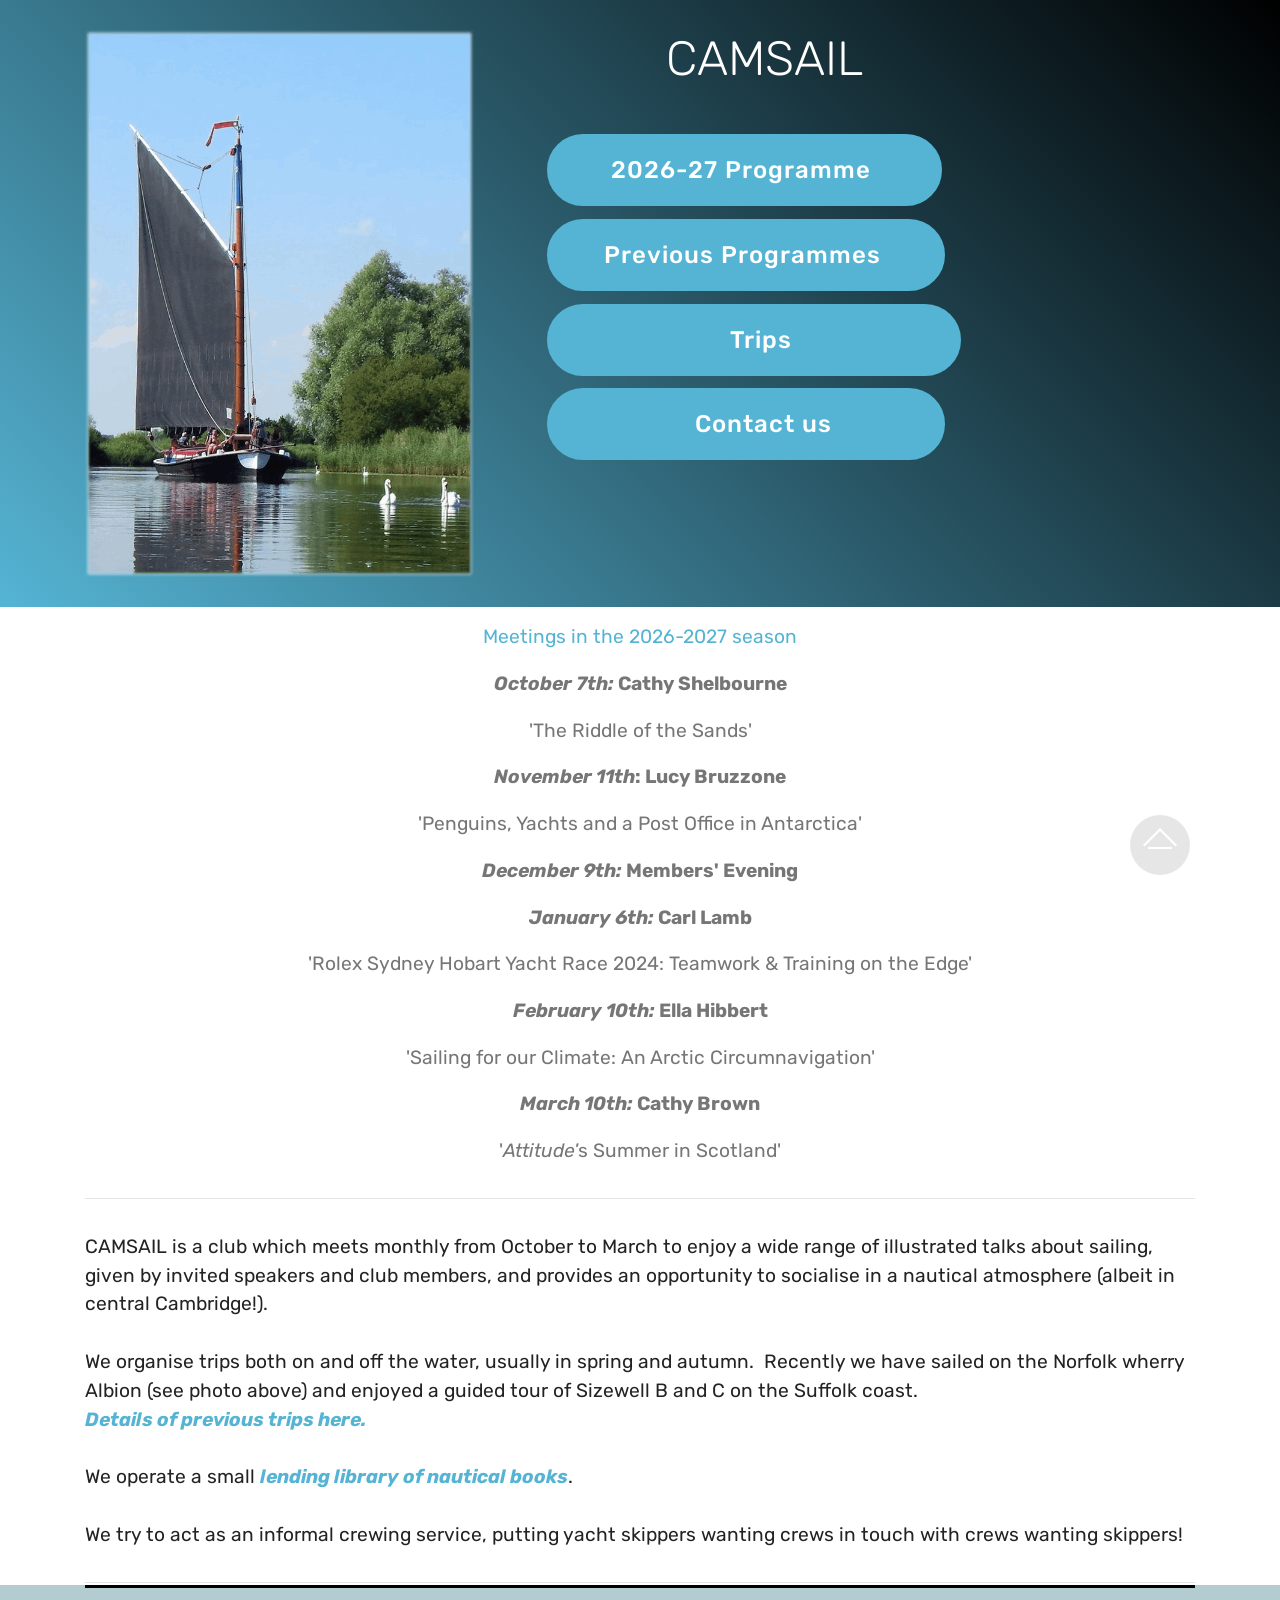
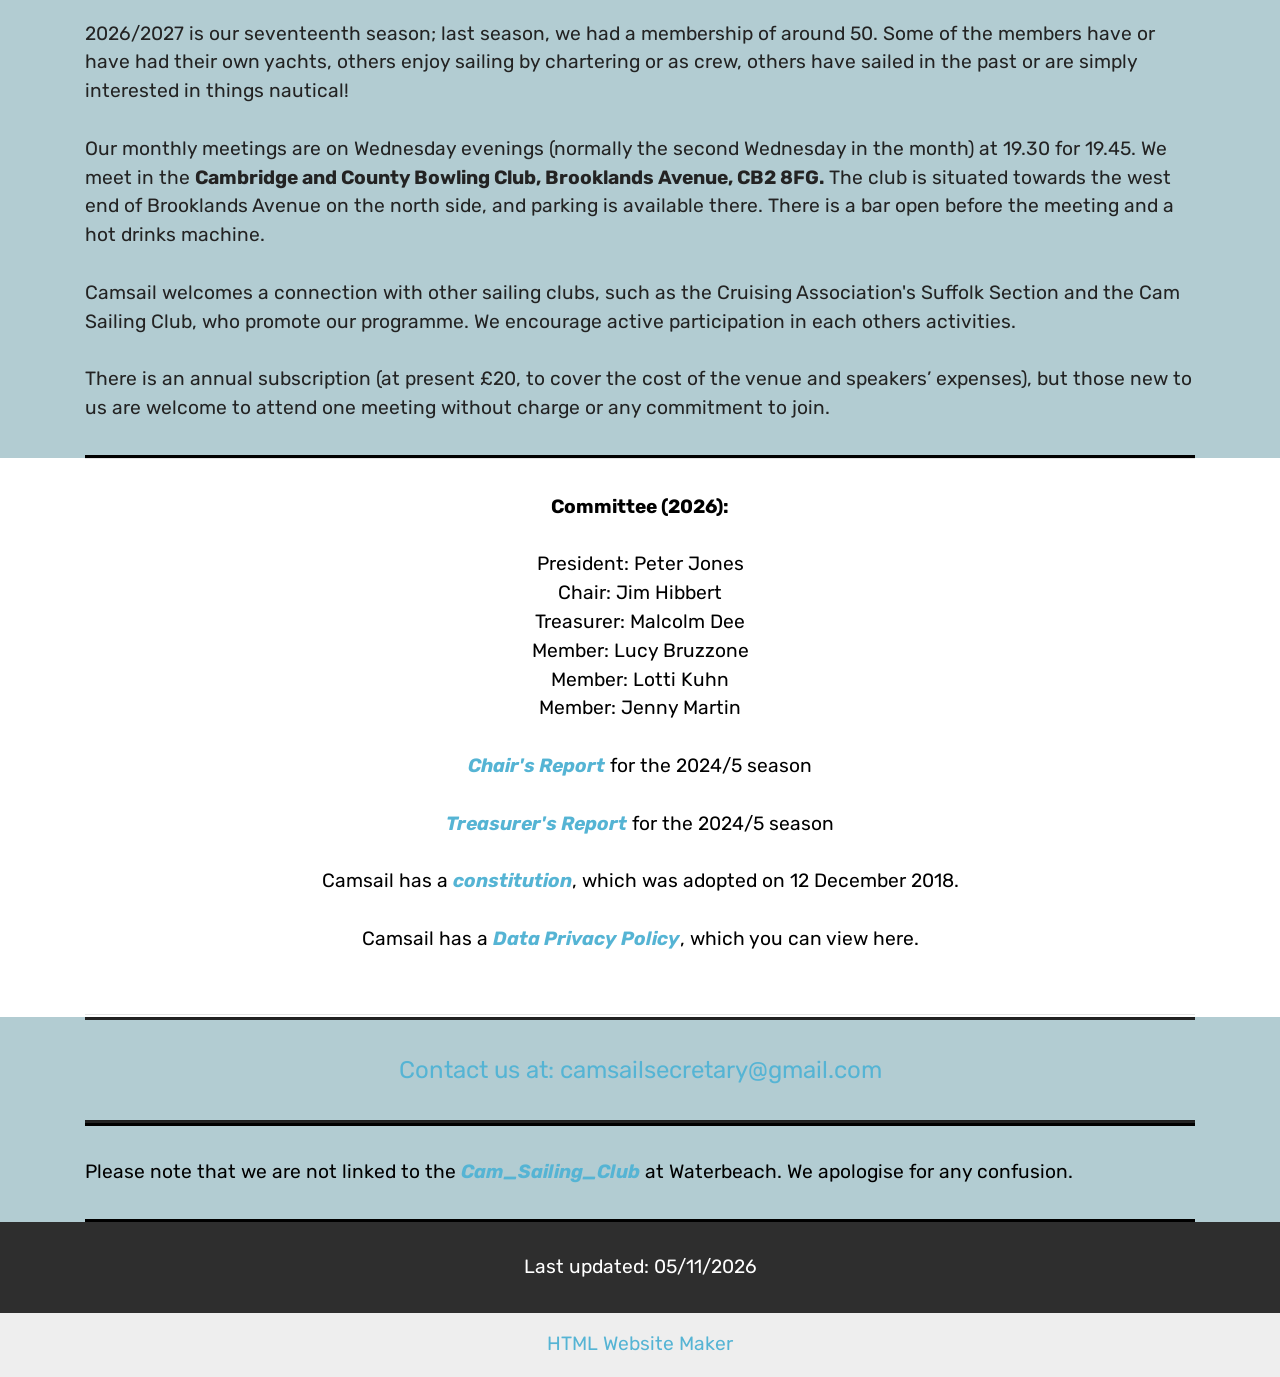
==== commit 63f01dda: "create github pages" ====
--- a/index.html
+++ b/index.html
@@ -21,7 +21,7 @@
   <link rel="stylesheet" href="assets/theme/css/style.css">
   <link rel="preload" href="https://fonts.googleapis.com/css?family=Rubik:300,300i,400,400i,500,500i,700,700i,900,900i&display=swap" as="style" onload="this.onload=null;this.rel='stylesheet'">
   <noscript><link rel="stylesheet" href="https://fonts.googleapis.com/css?family=Rubik:300,300i,400,400i,500,500i,700,700i,900,900i&display=swap"></noscript>
-  <link rel="preload" as="style" href="assets/mobirise/css/mbr-additional.css?v=6JkHh1"><link rel="stylesheet" href="assets/mobirise/css/mbr-additional.css?v=6JkHh1" type="text/css">
+  <link rel="preload" as="style" href="assets/mobirise/css/mbr-additional.css?v=ztgyDg"><link rel="stylesheet" href="assets/mobirise/css/mbr-additional.css?v=ztgyDg" type="text/css">
 
   
   
@@ -47,7 +47,7 @@
                 <div class="mbr-section-text mbr-white pb-3 ">
                     
                 </div>
-                <div class="mbr-section-btn"><a class="btn btn-md btn-primary display-5" href="page2.html" target="_blank">&nbsp; 2026-27 Programme &nbsp;&nbsp;</a>  <a class="btn btn-md btn-primary display-5" href="page1.html" target="_blank">&nbsp;Previous Programmes&nbsp;&nbsp;</a> <a class="btn btn-md btn-primary display-5" href="page3.html" target="_blank">&nbsp; &nbsp; &nbsp; &nbsp; &nbsp; &nbsp; &nbsp; &nbsp; &nbsp; &nbsp;Trips&nbsp; &nbsp; &nbsp; &nbsp; &nbsp; &nbsp; &nbsp; &nbsp; &nbsp;</a>
+                <div class="mbr-section-btn"><a class="btn btn-md btn-primary display-5" href="page2.html" target="_blank">&nbsp; 2026-27 Programme &nbsp;&nbsp;</a>  <a class="btn btn-md btn-primary display-5" href="page1.html" target="_blank">&nbsp;Previous Programmes&nbsp;&nbsp;</a> <a class="btn btn-md btn-primary display-5" href="trips.html" target="_blank">&nbsp; &nbsp; &nbsp; &nbsp; &nbsp; &nbsp; &nbsp; &nbsp; &nbsp; &nbsp;Trips&nbsp; &nbsp; &nbsp; &nbsp; &nbsp; &nbsp; &nbsp; &nbsp; &nbsp;</a>
                     <a class="btn btn-md btn-primary display-5" href="index.html#content9-1c">&nbsp; &nbsp; &nbsp; &nbsp; &nbsp; &nbsp; &nbsp; Contact us&nbsp; &nbsp; &nbsp; &nbsp; &nbsp;<br></a></div>
             </div>
         </div>
@@ -141,11 +141,11 @@
     <div class="container">
         <div class="media-container-row align-center mbr-white">
             <div class="col-12">
-                <p class="mbr-text mb-0 mbr-fonts-style display-7">Last updated: 01/11/2026</p>
+                <p class="mbr-text mb-0 mbr-fonts-style display-7">Last updated: 05/11/2026</p>
             </div>
         </div>
     </div>
-</section><section class="display-7" style="padding: 0;align-items: center;justify-content: center;flex-wrap: wrap;    align-content: center;display: flex;position: relative;height: 4rem;"><a href="https://mobiri.se/5102718" style="flex: 1 1;height: 4rem;position: absolute;width: 100%;z-index: 1;"><img alt="" style="height: 4rem;" src="[data-uri]"></a><p style="margin: 0;text-align: center;" class="display-7">&#8204;</p><a style="z-index:1" href="https://mobirise.com"> Website Builder Software</a></section><script src="assets/popper/popper.min.js"></script>  <script src="assets/web/assets/jquery/jquery.min.js"></script>  <script src="assets/bootstrap/js/bootstrap.min.js"></script>  <script src="assets/tether/tether.min.js"></script>  <script src="assets/smoothscroll/smooth-scroll.js"></script>  <script src="assets/theme/js/script.js"></script>  
+</section><section class="display-7" style="padding: 0;align-items: center;justify-content: center;flex-wrap: wrap;    align-content: center;display: flex;position: relative;height: 4rem;"><a href="https://mobiri.se/5102718" style="flex: 1 1;height: 4rem;position: absolute;width: 100%;z-index: 1;"><img alt="" style="height: 4rem;" src="[data-uri]"></a><p style="margin: 0;text-align: center;" class="display-7">&#8204;</p><a style="z-index:1" href="https://mobirise.com/html-builder.html">HTML Website Maker</a></section><script src="assets/popper/popper.min.js"></script>  <script src="assets/web/assets/jquery/jquery.min.js"></script>  <script src="assets/bootstrap/js/bootstrap.min.js"></script>  <script src="assets/tether/tether.min.js"></script>  <script src="assets/smoothscroll/smooth-scroll.js"></script>  <script src="assets/theme/js/script.js"></script>  
   
   
  <div id="scrollToTop" class="scrollToTop mbr-arrow-up"><a style="text-align: center;"><i class="mbr-arrow-up-icon mbr-arrow-up-icon-cm cm-icon cm-icon-smallarrow-up"></i></a></div>
